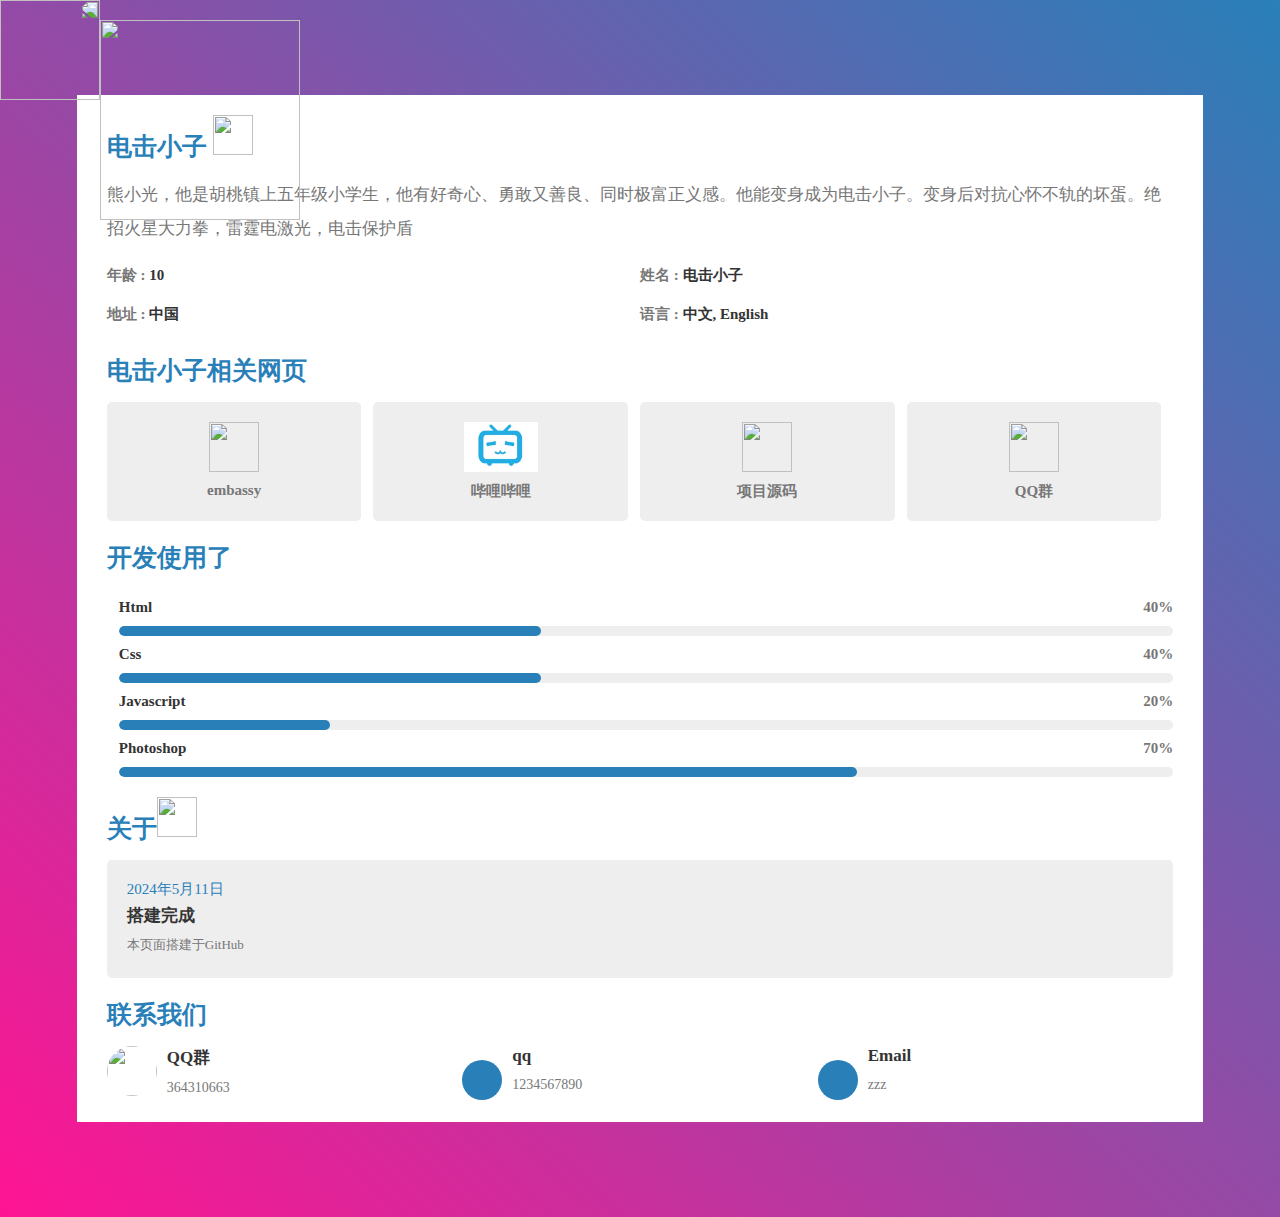
==== index.html @ fc4beaec "Update index.html" ====
<!-- @刘洪材编写 -->
<!-- 2024年3月14日 -->
<html>
<head>
    <meta charset="UTF-8">
    <meta http-equiv="X-UA-Compatible" content="IE=edge">
    <meta name="viewport"
        content="width=device-width, initial-scale=1.0, user-scalable=0, minimum-scale=1.0, maximum-scale=1.0">
    <meta name="apple-mobile-web-app-capable" content="yes">
    <meta name="apple-mobile-web-app-status-bar-style" content="black">
    <meta http-equiv="cache-control" content="no-siteapp">
    <link rel="shortcut icon" href="./image/djxzlogo.png">
    <title>电击小子网站</title>
    <style>
        * {
            margin: 0;
            padding: 0;
        }

        body {
            padding: 95px 6%;
            background: linear-gradient(to right top, #ff1493, #2980b9);
        }

        h6 {
            position: relative;
            z-index: -1;
            top: calc(100% - 60px);
            color: #555555ed;
            position: fixed;
            bottom: 5%;
            left: 0;
            width: 100%;
            text-align: center;
            padding: 10px;
        }

        .container {
            display: flex;
        }

        .profile {
            padding: 20px 30px;
            height: 230px;
            background: #FFFFFF;
            text-align: center;
            flex: 1 1 400px;
            position: sticky;
            top: 20px;
            border-right: 2px solid #333333;
        }

        .profile h3 {
            font-size: 20px;
        }

        .profile p {
            color: #2980b9;
            margin-bottom: 16px;
            font-size: 15px;
        }

        .btn {
            padding: 7px 20px;
            border-radius: 5px;
            background: #2980b9;
            color: #FFFFFF;
            font-size: 17px;
            text-decoration: none;
        }

        .btn:hover {
            background: #333333;
        }

        .information {
            padding: 20px 30px;
            flex: 1 1 1000px;
            background: #FFFFFF;
        }

        .title {
            font-size: 25px;
            color: #2980b9;
            margin-bottom: 15px;
        }

        .about p {
            font-size: 17px;
            line-height: 2;
            padding-bottom: 10px;
            color: #777777;
        }

        .about .box-container {
            display: flex;
            flex-wrap: wrap;
        }

        .about .box-container .box {
            flex: 1 1 250px;
        }

        .about .box-container .box h3 {
            font-size: 15px;
            padding: 10px 0;
            color: #333333;
        }

        .about .box-container .box h3 span {
            color: #777777;
        }

        .services {
            padding: 20px 0;
        }

        .imgbox-container {
            display: flex;
        }

        .imgbox-container .box {
            flex: 1 1 17px;
            text-align: center;
            border-radius: 5px;
            padding: 20px;
            background: #eeeeee;
            margin-right: 12px;
        }

        .imgbox-container .box img {
            height: 50px;
            margin-bottom: 10px;
        }

        .imgbox-container .box h3 {
            font-size: 15px;
            color: #777777;
        }

        .skills .box-container {
            display: flex;
            flex-wrap: wrap;
        }

        .skills .box-container .box {
            flex: 1 1 300px;
        }

        .skills .box-container .box:last-child {
            margin-left: 12px;
        }

        .progress h3 {
            padding: 10px 0;
            display: flex;
            justify-content: space-between;
            color: #333333;
            font-size: 15px;
        }

        .progress h3 span {
            color: #777777;
        }

        .bar {
            overflow: hidden;
            border-radius: 50px;
            height: 10px;
            background: #eeeeee;
        }

        .bar span {
            background: #2980b9;
            height: 100%;
            display: block;
            border-radius: 50px;
        }

        .first {
            width: 40%;
        }

        .second {
            width: 40%;
        }

        .third {
            width: 20%;
        }

        .fourth {
            width: 70%;
        }

        .fifth {
            width: 90%;
        }

        .sixth {
            width: 75%;
        }

        .experience {
            margin: 20px 0;
        }

        .experience .box-container {
            display: flex;
            flex-wrap: wrap;
        }

        .experience .box-container .box {
            padding: 20px;
            border-radius: 5px;
            flex: 1 1 350px;
            background: #eeeeee;
        }

        .experience .box-container .box span {
            color: #2980b9;
            font-size: 15px;
        }

        .experience .box-container .box h3 {
            color: #333333;
            font-size: 17px;
            padding: 5px 0;
        }

        .experience .box-container .box p {
            color: #777777;
            line-height: 2;
            font-size: 13px;
        }

        .contact .box-container {
            display: flex;
            flex-wrap: wrap;
        }

        .contact .box-container .box {
            flex: 1 1 200px;
            display: flex;
        }

        .contact .box-container .box i {
            height: 40px;
            width: 40px;
            line-height: 40px;
            font-size: 15px;
            border-radius: 50%;
            background: #2980b9;
            color: #FFFFFF;
            text-align: center;
            margin-top: 14px;
        }

        .contact .box-container .box h3 {
            font-size: 17px;
            color: #333333;
            padding-bottom: 5px;
        }

        .contact .box-container .box p {
            font-size: 14px;
            color: #777777;
            line-height: 2;
        }

        .info {
            padding-left: 10px;
        }

        .tishi {
            width: 200px;

            z-index: 9;
            position: absolute;
            top: 20;
            left: 100;


            cursor: pointer;
        }

        #movingImage {
            position: absolute;
            top: 0;
            left: 0;
            width: 100px;
            height: 100px;
            z-index: 8;
            cursor: pointer;
            transform: scaleX(-1);
        }
    </style>


</head>

<body>
    <img src="./image/djxz.gif" alt="" id="movingImage" onclick="toggleMusic()">
    <!-- 文字提示 -->
    <img src="./image/tishi.png" alt="" class="tishi" onclick="tishi()">
    <!-- 触发播放音乐和暂停，触发运动和停止 -->
    <!-- <img src="./image/djxz.gif" alt="" id="movingImage" onclick="toggleMovement()" style="position: absolute; transform: scaleX(-1); top: 0; left: 0; width: 100px; height: 100px; z-index: 8;"> -->

    <audio id="backgroundMusic" src="./music/电击小子 完整原版.mp3" loop></audio>
    <div class="container">

        <div class="information">

            <div class="about">
                <h3 class="title">电击小子 <img src="./image/shengying.png" alt="" height="40px" style="display: inline;"
                        onclick="playAudio()"></h3>
                <audio id="audioPlayer" src="./music/djxz.mp3"></audio>
                <p>熊小光，他是胡桃镇上五年级小学生，他有好奇心、勇敢又善良、同时极富正义感。他能变身成为电击小子。变身后对抗心怀不轨的坏蛋。绝招火星大力拳，雷霆电激光，电击保护盾</p>

                <div class="box-container">
                    <div class="box">
                        <h3><span>年龄 : </span>10</h3>
                        <h3><span>地址 : </span>中国</h3>
                 
                    </div>
                    <div class="box">
                        <h3><span>姓名 : </span>电击小子</h3>
                        <h3><span>语言 : </span>中文, English</h3>
                    
                    </div>
                </div>
            </div>

            <div class="services">
                <h3 class="title">电击小子相关网页</h3>
                <div class="imgbox-container">
                    <div class="box">
                        <a href="https://www.electroboy.cn/embassy">
                            <img src="./image/fix.png" alt="">
                        </a>
                        <h3>embassy</h3>
                    </div>
                    <div class="box">
                        <a href="https://www.bilibili.com/video/BV1hx421y7Ug/?share_source=copy_web&vd_source=512690434e14e2022bb9a2d8baf5a232">
                        <img src="./image/blbl.jpeg" alt="">
                    </a>
                        <h3>哔哩哔哩</h3>
                        
                    </div>
                    <div class="box">
                        <a href="https://github.com/lhcdwz/electroboy">
                          <img src="http://nocturne.bczcdn.com/file/1645598219832_4197/icon-3.png" alt="">
                        </a>
                          <h3>项目源码</h3>
                       
                      </div>
                    <div class="box">
                        <a href="https://qq.electroboy.cn/" alt="">
                            <img src="./image/djxzqq.png" alt="">
                        </a>
                        <h3>QQ群</h3>
                    </div>
                    <!-- <div class="box">
                        <img src="http://nocturne.bczcdn.com/file/1645598226940_86454/icon-5.png" alt="">
                        <h3>SQL</h3>
                    </div>
                    <div class="box">
                        <img src="http://nocturne.bczcdn.com/file/1645598230253_49248/icon-6.png" alt="">
                        <h3>C++</h3>
                    </div> -->
                </div>
            </div>

            <div class="skills">
                <h3 class="title">开发使用了</h3>
                <div class="box-container">
                    <div class="box">
                        <div class="progress">
                            <h3>Html <span>40%</span></h3>
                            <div class="bar"><span class="first"></span></div>
                        </div>
                        <div class="progress">
                            <h3>Css <span>40%</span></h3>
                            <div class="bar"><span class="second"></span></div>
                        </div>
                        <div class="progress">
                            <h3>Javascript <span>20%</span></h3>
                            <div class="bar"><span class="third"></span></div>
                        </div>
                        <div class="progress">
                            <h3>Photoshop <span>70%</span></h3>
                            <div class="bar"><span class="fourth"></span></div>
                        </div>
                    </div>
                    <!-- <div class="box">
                        <div class="progress">
                            <h3>Web Design <span>90%</span></h3>
                            <div class="bar"><span class="fifth"></span></div>
                        </div>
                        <div class="progress">
                            <h3>Graphic Design <span>75%</span></h3>
                            <div class="bar"><span class="sixth"></span></div>
                        </div>
                        <div class="progress">
                            <h3>App Design <span>65%</span></h3>
                            <div class="bar"><span class="third"></span></div>
                        </div>
                        <div class="progress">
                            <h3>Digital Marketing <span>70%</span></h3>
                            <div class="bar"><span class="fourth"></span></div>
                        </div>
                    </div> -->
                </div>
            </div>

            <div class="experience">
                <h3 class="title">关于<img src="./image/shengying.png" alt="" height="40px" style="display: inline;"
                        onclick="playAudio2()"></h3>
                <audio id="audioPlayer2" src="./music/jieshao.mp3"></audio>

                <div class="box-container">
                    <div class="box">
                        <span>2024年5月11日</span>
                        <h3>搭建完成</h3>
                        <p>本页面搭建于GitHub</p>
                        <p></p>
                    </div>
                </div>
            </div>

            <div class="contact">
                <h3 class="title">联系我们</h3>
                <div class="box-container">
                    <div class="box">
                        <!-- <i class="fas fa-map"img src="./1.png" alt=""></i> -->
                        <div class="fas fa-map">
                            <img src="./image/djxzqq.png" alt="" width="50" height="50" style="border-radius: 50%;">
                        </div>

                        <div class="info">
                            <h3>QQ群</h3>
                            <p>364310663</p>
                        </div>
                    </div>
                    <div class="box">
                        <i class="fas fa-phone"></i>
                        <div class="info">
                            <h3>qq</h3>
                            <p>1234567890</p>
                        </div>
                    </div>
                    <div class="box">
                        <i class="fas fa-envelope"></i>
                        <div class="info">
                            <h3>Email</h3>
                            <p>zzz</p>
                        </div>
                    </div>
                </div>
            </div>
        </div>
    </div>
    <h6>出于需要，我们购买“electroboy.cn”作为域名。但是这个网站不是官方网站哦。</h6>

</body>

<!-- <script>
    var image = document.getElementById('movingImage');
    var position = 0;
    // var position = window.innerWidth * 0.1; // 初始位置在屏幕宽度的20%处
    var speed = 1; // 每帧移动的像素数
    var viewportWidth = window.innerWidth;
    var movingRight = true; // 初始移动方向为向右

    function moveImage() {
        if (movingRight) {
            position += speed;
            image.style.left = position + 'px';
            if (position >= viewportWidth * 0.8) {
                movingRight = false; // 到达当前视口宽度的80%时，改变移动方向为向左
                image.style.transform = "scaleX(1)"; // 取消镜像效果
            }
        } else {
            position -= speed;
            image.style.left = position + 'px';
            // if (position <= viewportWidth * 0.1) {
            if (position <= 0) {
                movingRight = true; // 到达初始位置时，改变移动方向为向右
                image.style.transform = "scaleX(-1)"; // 添加镜像效果
            }
        }
        requestAnimationFrame(moveImage);
    }

    requestAnimationFrame(moveImage);
</script> -->
<script>
     if (/Android|webOS|iPhone|iPad|iPod|BlackBerry|IEMobile|Opera Mini/i.test(navigator.userAgent)) {
      window.location.href = 'mobile';
    }

    function tishi() {

        // 触发音乐播放，移动图片
        toggleMusic();
        // 移动图片
        tupian();
    }
    // 获取图片元素
    var image = document.getElementById('movingImage');
    // 初始化位置、速度、屏幕宽度、移动方向和动画间隔
    var position = 0;
    var speed = 1;
    var viewportWidth = window.innerWidth;
    var movingRight = true;
    var movementInterval;

    // 移动图片的函数
    function moveImage() {
        var viewportWidth = window.innerWidth; // 动态获取窗口宽度
        console.log("屏幕宽度: " + viewportWidth); // 添加打印语句 
        if (movementInterval) {
            if (movingRight) {
                position += speed;
                image.style.left = position + 'px';

                if (position >= viewportWidth * 0.85) {
                    console.log("计算: " + viewportWidth * 0.85); // 添加打印语句 
                    console.log("Current position: " + position); // 添加打印语句   
                    movingRight = false;
                    image.style.transform = "scaleX(1)";
                }
            } else {
                position -= speed;
                image.style.left = position + 'px';
                if (position <= viewportWidth * 0.05) {
                    console.log("计算: " + viewportWidth * 0.05); // 添加打印语句 
                    console.log("Current position: " + position); // 添加打印语句
                    movingRight = true;
                    image.style.transform = "scaleX(-1)";
                }
            }
            movementInterval = requestAnimationFrame(moveImage);
        }
    }

    // 启动移动
    function startMovement() {
        if (!movementInterval) {
            movementInterval = requestAnimationFrame(moveImage);

        }
    }

    // 停止移动
    function stopMovement() {
        if (movementInterval) {
            console.log("Stopping movement");
            console.log("Current movementInterval value: " + movementInterval);
            cancelAnimationFrame(movementInterval);
            movementInterval = null; // 重置 movementInterval
            console.log("After cancelAnimationFrame: " + movementInterval);
        }
    }

    // 获取音乐元素和音乐播放状态
    var music = document.getElementById('backgroundMusic');
    var isPlaying = false;


    function toggleMusic() {
        // 隐藏提示图片
        var images = document.getElementsByClassName('tishi');
        for (var i = 0; i < images.length; i++) {
            images[i].style.display = 'none';
        }
        // 切换音乐播放状态   
        if (isPlaying) {
            music.pause();
        } else {
            music.play();
        }
        isPlaying = !isPlaying;

        // 同时切换图片移动状态
        if (movementInterval) {
            stopMovement();
        } else {
            startMovement();
        }
    }
</script>

<script>
    function tupian() {
        // 隐藏提示图片
        var images = document.getElementsByClassName('tishi');
        for (var i = 0; i < images.length; i++) {
            images[i].style.display = 'none';
        }
    }

    // 播放语音1-2
    function playAudio() {
        var audio = document.getElementById("audioPlayer");
        audio.play();
    }

    function playAudio2() {
        var audio = document.getElementById("audioPlayer2");
        audio.play();
    }
</script>

</html>
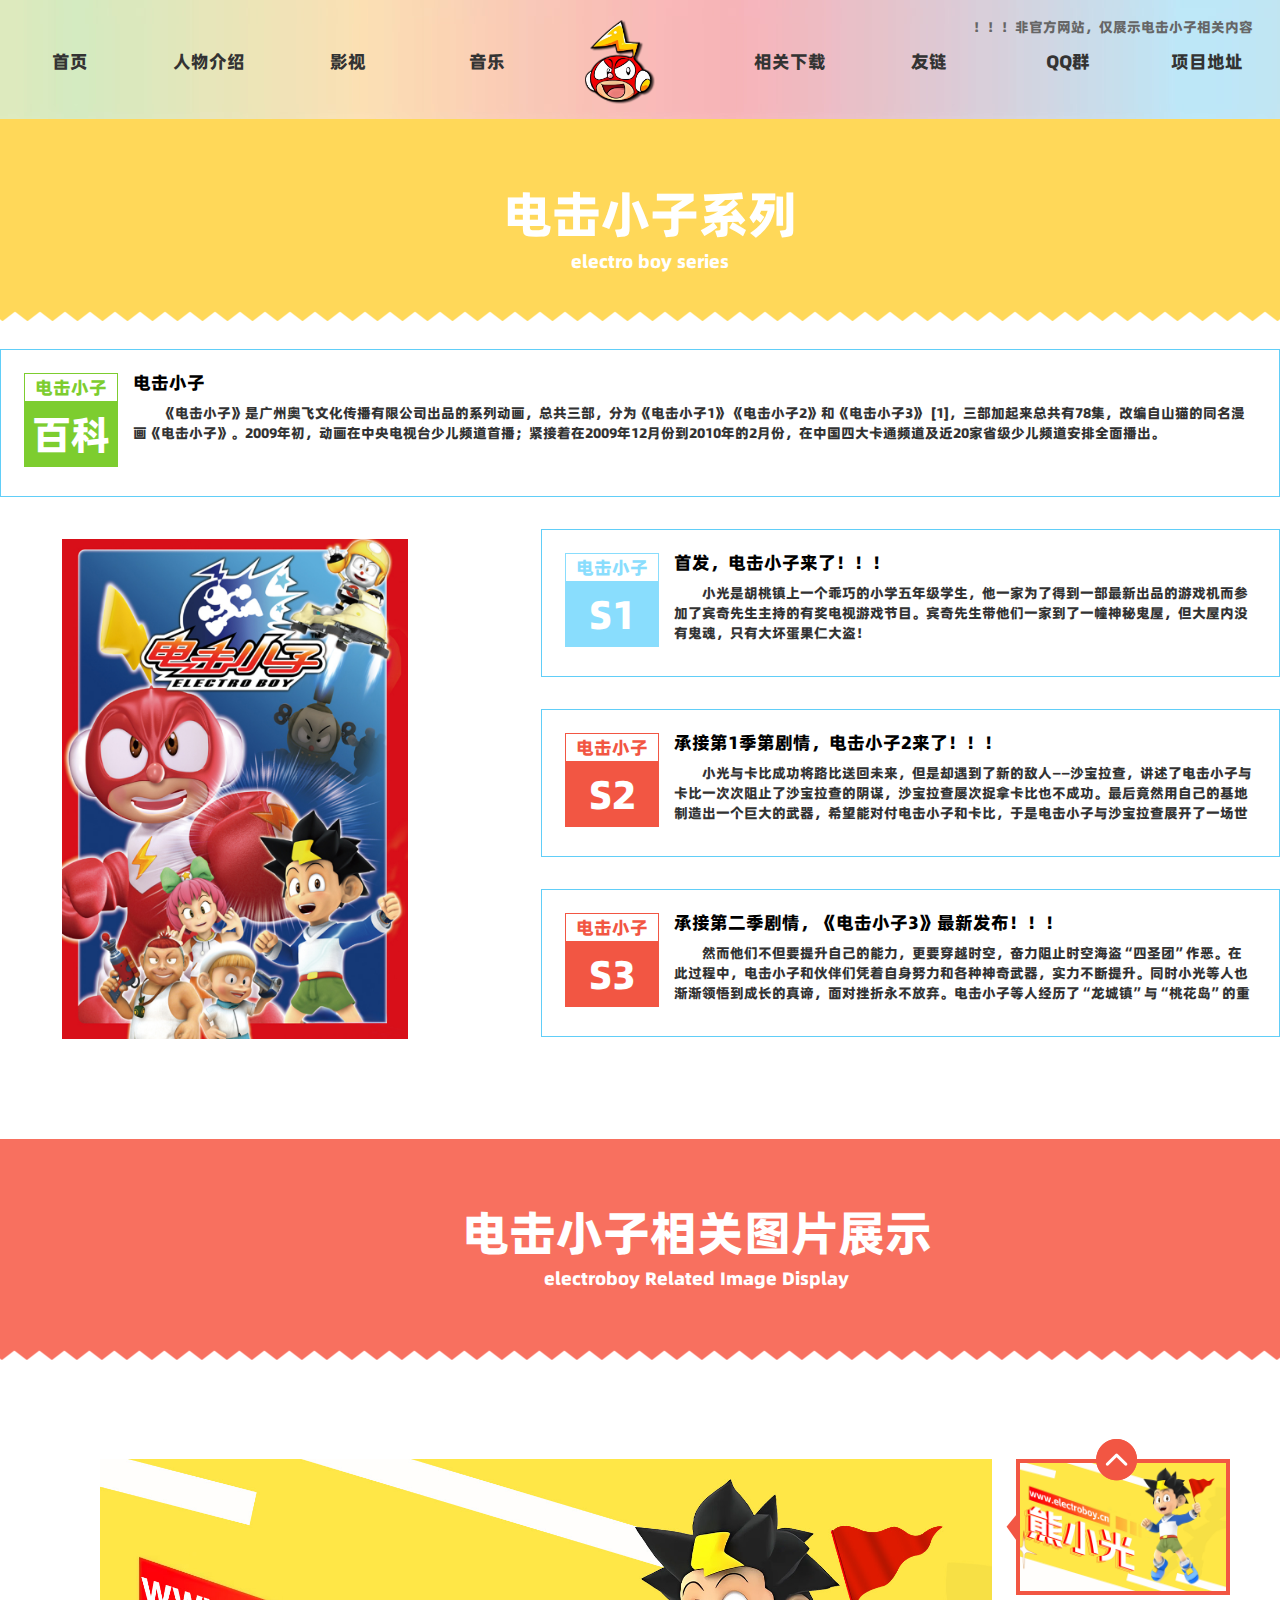
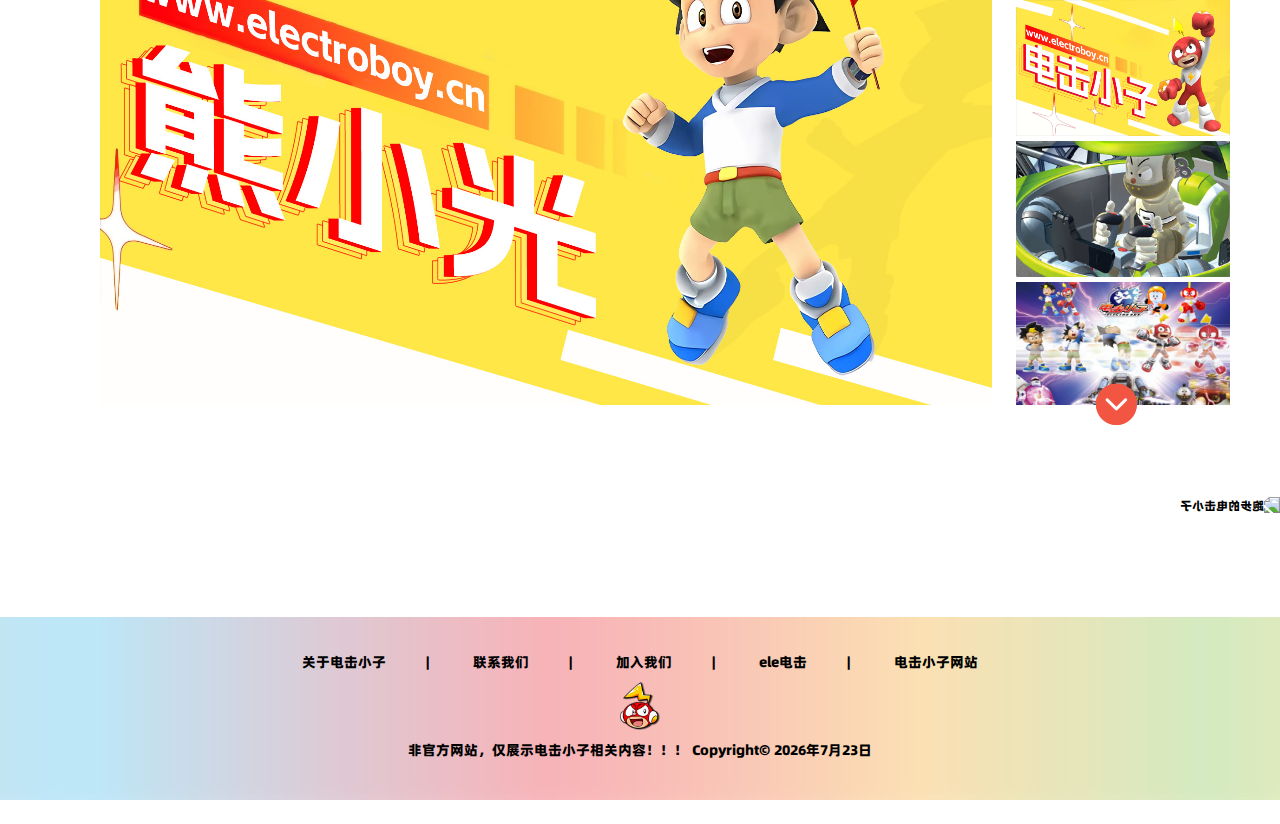
==== commit 4cfcef27: "Add files via upload" ====
--- a/index.html
+++ b/index.html
@@ -1,615 +1,546 @@
-<!-- @刘洪材编写 -->
-<!-- 2024年3月14日 -->
-<html>
-<head>
-    <meta charset="UTF-8">
-    <meta http-equiv="X-UA-Compatible" content="IE=edge">
-    <meta name="viewport"
-        content="width=device-width, initial-scale=1.0, user-scalable=0, minimum-scale=1.0, maximum-scale=1.0">
-    <meta name="apple-mobile-web-app-capable" content="yes">
-    <meta name="apple-mobile-web-app-status-bar-style" content="black">
-    <meta http-equiv="cache-control" content="no-siteapp">
-    <link rel="shortcut icon" href="./image/djxzlogo.png">
-    <title>电击小子网站</title>
-    <style>
-        * {
-            margin: 0;
-            padding: 0;
-        }
-
-        body {
-            padding: 95px 6%;
-            background: linear-gradient(to right top, #ff1493, #2980b9);
-        }
-
-        h6 {
-            position: relative;
-            z-index: -1;
-            top: calc(100% - 60px);
-            color: #555555ed;
-            position: fixed;
-            bottom: 5%;
-            left: 0;
-            width: 100%;
-            text-align: center;
-            padding: 10px;
-        }
-
-        .container {
-            display: flex;
-        }
-
-        .profile {
-            padding: 20px 30px;
-            height: 230px;
-            background: #FFFFFF;
-            text-align: center;
-            flex: 1 1 400px;
-            position: sticky;
-            top: 20px;
-            border-right: 2px solid #333333;
-        }
-
-        .profile h3 {
-            font-size: 20px;
-        }
-
-        .profile p {
-            color: #2980b9;
-            margin-bottom: 16px;
-            font-size: 15px;
-        }
-
-        .btn {
-            padding: 7px 20px;
-            border-radius: 5px;
-            background: #2980b9;
-            color: #FFFFFF;
-            font-size: 17px;
-            text-decoration: none;
-        }
-
-        .btn:hover {
-            background: #333333;
-        }
-
-        .information {
-            padding: 20px 30px;
-            flex: 1 1 1000px;
-            background: #FFFFFF;
-        }
-
-        .title {
-            font-size: 25px;
-            color: #2980b9;
-            margin-bottom: 15px;
-        }
-
-        .about p {
-            font-size: 17px;
-            line-height: 2;
-            padding-bottom: 10px;
-            color: #777777;
-        }
-
-        .about .box-container {
-            display: flex;
-            flex-wrap: wrap;
-        }
-
-        .about .box-container .box {
-            flex: 1 1 250px;
-        }
-
-        .about .box-container .box h3 {
-            font-size: 15px;
-            padding: 10px 0;
-            color: #333333;
-        }
-
-        .about .box-container .box h3 span {
-            color: #777777;
-        }
-
-        .services {
-            padding: 20px 0;
-        }
-
-        .imgbox-container {
-            display: flex;
-        }
-
-        .imgbox-container .box {
-            flex: 1 1 17px;
-            text-align: center;
-            border-radius: 5px;
-            padding: 20px;
-            background: #eeeeee;
-            margin-right: 12px;
-        }
-
-        .imgbox-container .box img {
-            height: 50px;
-            margin-bottom: 10px;
-        }
-
-        .imgbox-container .box h3 {
-            font-size: 15px;
-            color: #777777;
-        }
-
-        .skills .box-container {
-            display: flex;
-            flex-wrap: wrap;
-        }
-
-        .skills .box-container .box {
-            flex: 1 1 300px;
-        }
-
-        .skills .box-container .box:last-child {
-            margin-left: 12px;
-        }
-
-        .progress h3 {
-            padding: 10px 0;
-            display: flex;
-            justify-content: space-between;
-            color: #333333;
-            font-size: 15px;
-        }
-
-        .progress h3 span {
-            color: #777777;
-        }
-
-        .bar {
-            overflow: hidden;
-            border-radius: 50px;
-            height: 10px;
-            background: #eeeeee;
-        }
-
-        .bar span {
-            background: #2980b9;
-            height: 100%;
-            display: block;
-            border-radius: 50px;
-        }
-
-        .first {
-            width: 40%;
-        }
-
-        .second {
-            width: 40%;
-        }
-
-        .third {
-            width: 20%;
-        }
-
-        .fourth {
-            width: 70%;
-        }
-
-        .fifth {
-            width: 90%;
-        }
-
-        .sixth {
-            width: 75%;
-        }
-
-        .experience {
-            margin: 20px 0;
-        }
-
-        .experience .box-container {
-            display: flex;
-            flex-wrap: wrap;
-        }
-
-        .experience .box-container .box {
-            padding: 20px;
-            border-radius: 5px;
-            flex: 1 1 350px;
-            background: #eeeeee;
-        }
-
-        .experience .box-container .box span {
-            color: #2980b9;
-            font-size: 15px;
-        }
-
-        .experience .box-container .box h3 {
-            color: #333333;
-            font-size: 17px;
-            padding: 5px 0;
-        }
-
-        .experience .box-container .box p {
-            color: #777777;
-            line-height: 2;
-            font-size: 13px;
-        }
-
-        .contact .box-container {
-            display: flex;
-            flex-wrap: wrap;
-        }
-
-        .contact .box-container .box {
-            flex: 1 1 200px;
-            display: flex;
-        }
-
-        .contact .box-container .box i {
-            height: 40px;
-            width: 40px;
-            line-height: 40px;
-            font-size: 15px;
-            border-radius: 50%;
-            background: #2980b9;
-            color: #FFFFFF;
-            text-align: center;
-            margin-top: 14px;
-        }
-
-        .contact .box-container .box h3 {
-            font-size: 17px;
-            color: #333333;
-            padding-bottom: 5px;
-        }
-
-        .contact .box-container .box p {
-            font-size: 14px;
-            color: #777777;
-            line-height: 2;
-        }
-
-        .info {
-            padding-left: 10px;
-        }
-
-        .tishi {
-            width: 200px;
-
-            z-index: 9;
-            position: absolute;
-            top: 20;
-            left: 100;
-
-
-            cursor: pointer;
-        }
-
-        #movingImage {
-            position: absolute;
-            top: 0;
-            left: 0;
-            width: 100px;
-            height: 100px;
-            z-index: 8;
-            cursor: pointer;
-            transform: scaleX(-1);
-        }
-    </style>
-
-
-</head>
-
-<body>
-    <img src="./image/djxz.gif" alt="" id="movingImage" onclick="toggleMusic()">
-    <!-- 文字提示 -->
-    <img src="./image/tishi.png" alt="" class="tishi" onclick="tishi()">
-    <!-- 触发播放音乐和暂停，触发运动和停止 -->
-    <!-- <img src="./image/djxz.gif" alt="" id="movingImage" onclick="toggleMovement()" style="position: absolute; transform: scaleX(-1); top: 0; left: 0; width: 100px; height: 100px; z-index: 8;"> -->
-
-    <audio id="backgroundMusic" src="./music/电击小子 完整原版.mp3" loop></audio>
-    <div class="container">
-
-        <div class="information">
-
-            <div class="about">
-                <h3 class="title">电击小子 <img src="./image/shengying.png" alt="" height="40px" style="display: inline;"
-                        onclick="playAudio()"></h3>
-                <audio id="audioPlayer" src="./music/djxz.mp3"></audio>
-                <p>熊小光，他是胡桃镇上五年级小学生，他有好奇心、勇敢又善良、同时极富正义感。他能变身成为电击小子。变身后对抗心怀不轨的坏蛋。绝招火星大力拳，雷霆电激光，电击保护盾</p>
-
-                <div class="box-container">
-                    <div class="box">
-                        <h3><span>年龄 : </span>10</h3>
-                        <h3><span>地址 : </span>中国</h3>
-                 
-                    </div>
-                    <div class="box">
-                        <h3><span>姓名 : </span>电击小子</h3>
-                        <h3><span>语言 : </span>中文, English</h3>
-                    
-                    </div>
-                </div>
-            </div>
-
-            <div class="services">
-                <h3 class="title">电击小子相关网页</h3>
-                <div class="imgbox-container">
-                    <div class="box">
-                        <a href="https://www.electroboy.cn/embassy">
-                            <img src="./image/fix.png" alt="">
-                        </a>
-                        <h3>embassy</h3>
-                    </div>
-                    <div class="box">
-                        <a href="https://www.bilibili.com/video/BV1hx421y7Ug/?share_source=copy_web&vd_source=512690434e14e2022bb9a2d8baf5a232">
-                        <img src="./image/blbl.jpeg" alt="">
-                    </a>
-                        <h3>哔哩哔哩</h3>
-                        
-                    </div>
-                    <div class="box">
-                        <a href="https://github.com/lhcdwz/electroboy">
-                          <img src="http://nocturne.bczcdn.com/file/1645598219832_4197/icon-3.png" alt="">
-                        </a>
-                          <h3>项目源码</h3>
-                       
-                      </div>
-                    <div class="box">
-                        <a href="https://qq.electroboy.cn/" alt="">
-                            <img src="./image/djxzqq.png" alt="">
-                        </a>
-                        <h3>QQ群</h3>
-                    </div>
-                    <!-- <div class="box">
-                        <img src="http://nocturne.bczcdn.com/file/1645598226940_86454/icon-5.png" alt="">
-                        <h3>SQL</h3>
-                    </div>
-                    <div class="box">
-                        <img src="http://nocturne.bczcdn.com/file/1645598230253_49248/icon-6.png" alt="">
-                        <h3>C++</h3>
-                    </div> -->
-                </div>
-            </div>
-
-            <div class="skills">
-                <h3 class="title">开发使用了</h3>
-                <div class="box-container">
-                    <div class="box">
-                        <div class="progress">
-                            <h3>Html <span>40%</span></h3>
-                            <div class="bar"><span class="first"></span></div>
-                        </div>
-                        <div class="progress">
-                            <h3>Css <span>40%</span></h3>
-                            <div class="bar"><span class="second"></span></div>
-                        </div>
-                        <div class="progress">
-                            <h3>Javascript <span>20%</span></h3>
-                            <div class="bar"><span class="third"></span></div>
-                        </div>
-                        <div class="progress">
-                            <h3>Photoshop <span>70%</span></h3>
-                            <div class="bar"><span class="fourth"></span></div>
-                        </div>
-                    </div>
-                    <!-- <div class="box">
-                        <div class="progress">
-                            <h3>Web Design <span>90%</span></h3>
-                            <div class="bar"><span class="fifth"></span></div>
-                        </div>
-                        <div class="progress">
-                            <h3>Graphic Design <span>75%</span></h3>
-                            <div class="bar"><span class="sixth"></span></div>
-                        </div>
-                        <div class="progress">
-                            <h3>App Design <span>65%</span></h3>
-                            <div class="bar"><span class="third"></span></div>
-                        </div>
-                        <div class="progress">
-                            <h3>Digital Marketing <span>70%</span></h3>
-                            <div class="bar"><span class="fourth"></span></div>
-                        </div>
-                    </div> -->
-                </div>
-            </div>
-
-            <div class="experience">
-                <h3 class="title">关于<img src="./image/shengying.png" alt="" height="40px" style="display: inline;"
-                        onclick="playAudio2()"></h3>
-                <audio id="audioPlayer2" src="./music/jieshao.mp3"></audio>
-
-                <div class="box-container">
-                    <div class="box">
-                        <span>2024年5月11日</span>
-                        <h3>搭建完成</h3>
-                        <p>本页面搭建于GitHub</p>
-                        <p></p>
-                    </div>
-                </div>
-            </div>
-
-            <div class="contact">
-                <h3 class="title">联系我们</h3>
-                <div class="box-container">
-                    <div class="box">
-                        <!-- <i class="fas fa-map"img src="./1.png" alt=""></i> -->
-                        <div class="fas fa-map">
-                            <img src="./image/djxzqq.png" alt="" width="50" height="50" style="border-radius: 50%;">
-                        </div>
-
-                        <div class="info">
-                            <h3>QQ群</h3>
-                            <p>364310663</p>
-                        </div>
-                    </div>
-                    <div class="box">
-                        <i class="fas fa-phone"></i>
-                        <div class="info">
-                            <h3>qq</h3>
-                            <p>1234567890</p>
-                        </div>
-                    </div>
-                    <div class="box">
-                        <i class="fas fa-envelope"></i>
-                        <div class="info">
-                            <h3>Email</h3>
-                            <p>zzz</p>
-                        </div>
-                    </div>
-                </div>
-            </div>
-        </div>
-    </div>
-    <h6>出于需要，我们购买“electroboy.cn”作为域名。但是这个网站不是官方网站哦。</h6>
-
-</body>
-
-<!-- <script>
-    var image = document.getElementById('movingImage');
-    var position = 0;
-    // var position = window.innerWidth * 0.1; // 初始位置在屏幕宽度的20%处
-    var speed = 1; // 每帧移动的像素数
-    var viewportWidth = window.innerWidth;
-    var movingRight = true; // 初始移动方向为向右
-
-    function moveImage() {
-        if (movingRight) {
-            position += speed;
-            image.style.left = position + 'px';
-            if (position >= viewportWidth * 0.8) {
-                movingRight = false; // 到达当前视口宽度的80%时，改变移动方向为向左
-                image.style.transform = "scaleX(1)"; // 取消镜像效果
-            }
-        } else {
-            position -= speed;
-            image.style.left = position + 'px';
-            // if (position <= viewportWidth * 0.1) {
-            if (position <= 0) {
-                movingRight = true; // 到达初始位置时，改变移动方向为向右
-                image.style.transform = "scaleX(-1)"; // 添加镜像效果
-            }
-        }
-        requestAnimationFrame(moveImage);
-    }
-
-    requestAnimationFrame(moveImage);
-</script> -->
-<script>
-     if (/Android|webOS|iPhone|iPad|iPod|BlackBerry|IEMobile|Opera Mini/i.test(navigator.userAgent)) {
-      window.location.href = 'mobile';
-    }
-
-    function tishi() {
-
-        // 触发音乐播放，移动图片
-        toggleMusic();
-        // 移动图片
-        tupian();
-    }
-    // 获取图片元素
-    var image = document.getElementById('movingImage');
-    // 初始化位置、速度、屏幕宽度、移动方向和动画间隔
-    var position = 0;
-    var speed = 1;
-    var viewportWidth = window.innerWidth;
-    var movingRight = true;
-    var movementInterval;
-
-    // 移动图片的函数
-    function moveImage() {
-        var viewportWidth = window.innerWidth; // 动态获取窗口宽度
-        console.log("屏幕宽度: " + viewportWidth); // 添加打印语句 
-        if (movementInterval) {
-            if (movingRight) {
-                position += speed;
-                image.style.left = position + 'px';
-
-                if (position >= viewportWidth * 0.85) {
-                    console.log("计算: " + viewportWidth * 0.85); // 添加打印语句 
-                    console.log("Current position: " + position); // 添加打印语句   
-                    movingRight = false;
-                    image.style.transform = "scaleX(1)";
-                }
-            } else {
-                position -= speed;
-                image.style.left = position + 'px';
-                if (position <= viewportWidth * 0.05) {
-                    console.log("计算: " + viewportWidth * 0.05); // 添加打印语句 
-                    console.log("Current position: " + position); // 添加打印语句
-                    movingRight = true;
-                    image.style.transform = "scaleX(-1)";
-                }
-            }
-            movementInterval = requestAnimationFrame(moveImage);
-        }
-    }
-
-    // 启动移动
-    function startMovement() {
-        if (!movementInterval) {
-            movementInterval = requestAnimationFrame(moveImage);
-
-        }
-    }
-
-    // 停止移动
-    function stopMovement() {
-        if (movementInterval) {
-            console.log("Stopping movement");
-            console.log("Current movementInterval value: " + movementInterval);
-            cancelAnimationFrame(movementInterval);
-            movementInterval = null; // 重置 movementInterval
-            console.log("After cancelAnimationFrame: " + movementInterval);
-        }
-    }
-
-    // 获取音乐元素和音乐播放状态
-    var music = document.getElementById('backgroundMusic');
-    var isPlaying = false;
-
-
-    function toggleMusic() {
-        // 隐藏提示图片
-        var images = document.getElementsByClassName('tishi');
-        for (var i = 0; i < images.length; i++) {
-            images[i].style.display = 'none';
-        }
-        // 切换音乐播放状态   
-        if (isPlaying) {
-            music.pause();
-        } else {
-            music.play();
-        }
-        isPlaying = !isPlaying;
-
-        // 同时切换图片移动状态
-        if (movementInterval) {
-            stopMovement();
-        } else {
-            startMovement();
-        }
-    }
-</script>
-
-<script>
-    function tupian() {
-        // 隐藏提示图片
-        var images = document.getElementsByClassName('tishi');
-        for (var i = 0; i < images.length; i++) {
-            images[i].style.display = 'none';
-        }
-    }
-
-    // 播放语音1-2
-    function playAudio() {
-        var audio = document.getElementById("audioPlayer");
-        audio.play();
-    }
-
-    function playAudio2() {
-        var audio = document.getElementById("audioPlayer2");
-        audio.play();
-    }
-</script>
-
-</html>
+<!DOCTYPE html>
+<html lang="zh-CN">
+
+<head>
+    <meta charset="utf-8">
+    <title>电击小子～</title>
+    <!-- 再次声明，非官方网站，这是介绍电击小子相关内容的一个网页 -->
+    <meta name="keywords" content="电击小子,电击，electroboy,电击小子网站,电击小子高清图片,电击百科,火星大力拳,雷霆电击光">
+    <meta name="description" content="欢迎访问电击小子网站,本网站是一个收集电击小子相关内容的网页,更多详细信息请访问我查看!">
+    <link rel="shortcut icon" href="./image/djxzlogo.png" type="image/x-icon" />
+    <link href="static/css/main.css" rel="stylesheet">
+    <style>
+        .slideshow {
+            max-width: 100%;
+            height: 500px;
+            width: 346px;
+            position: relative;
+            top: 420px;
+            left: 62px;
+        }
+
+      </style>
+</head>
+
+<body>
+    <div class="top">
+        <div class="div1280">
+            <div class="link_chen">
+                <a href="">！！！非官方网站，仅展示电击小子相关内容</a>
+            </div>
+            <img src="./image/djxzlogo.png" class="logo" alt="电击小子_ele电击文化科技集团">
+            <ul class="top_ul1 top_ul">
+                <li class="index-t1">
+                    <a href="">首页</a>
+                </li>
+
+                <li><a href="javascript:void();">人物介绍</a>
+                </li>
+
+                <li><a href="javascript:void();">影视</a>
+                    <ul class="t_ul">
+                        <li>
+                            <a href="tv.html">TV系列</a>
+                        </li>
+                    </ul>
+                </li>
+
+                <li><a href="javascript:void();">音乐</a>
+                    <ul class="t_ul">
+
+                        <li><a href="music.html">《电击小子》音乐</a>
+                        <div class="t_line"></div>
+                        </li>
+                        <li><a href="music.html">《手足情深》音乐</a></li>
+                    </ul>
+                </li>
+
+            </ul>
+
+            <ul class="top_ul2 top_ul">
+                <li><a href="javascript:void();">相关下载</a>
+                </li>
+                <li><a target="_blank" href="">友链</a>
+                    <ul class="t_ul">
+                        <li>
+                            <a
+                                href="https://baike.baidu.com/item/%E7%94%B5%E5%87%BB%E5%B0%8F%E5%AD%90/922365?fromModule=lemma_sense-layer#viewPageContent">百度百科</a>
+                            <div class="t_line"></div>
+                        </li>
+                        <li><a target="_blank" href="https://eboy.huijiwiki.com/">电击百科</a></li>
+                    </ul>
+                </li>
+                <li><a href="http://qq.electroboy.cn">QQ群</a>
+
+                </li>
+                <li><a href="" target="_blank">项目地址</a>
+                    <ul class="t_ul">
+                        <li>
+                            <a href="https://github.com/lhcdwz/electroboy">GitHub</a>
+                            <div class="t_line"></div>
+                        </li>
+                        <li><a href="">Gitee（暂无）</a></li>
+                    </ul>
+                </li>
+            </ul>
+        </div>
+    </div>
+    <div class="return_top_index">
+        <img src="./image/dian.png" class="return_bg">
+        <img src="static/picture/return_top.png" class="return_top">
+    </div>
+
+
+    <div class="tp-banner-container" style="cursor: pointer;">
+        <div class="tp-banner">
+            <ul id="GetPPT" class="GetPPT">
+            </ul>
+        </div>
+    </div>
+    <div class="index1">
+        <div class="i1_title">
+            <div class="i1_title_h2">
+                <p>电击小子系列</p>
+                electro boy series
+            </div>
+        </div>
+      
+
+    <div class="index2">
+   
+        <div class="div1280">
+            <!-- <div class="m2_nbg">
+                <a class="m2_n1">
+                    熊小光，他是胡桃镇上五年级小学生，他有好奇心、勇敢又善良、同时极富正义感。他能变身成为电击小子。变身后对抗心怀不轨的坏蛋。绝招火星大力拳，雷霆电击光
+                </a>
+            </div> -->
+            <div>
+                <img class="slideshow" id="slideshowImg" src="./image/海报2 HD.jpg" alt="Slideshow Image">
+              </div>
+
+            <ul class="i2_list">
+
+                <li class="i2l0">
+                    <div class="i2_date">
+                        <h3>电击小子</h3>
+                        百科
+                    </div> <a class="i2_contet"
+                        href="https://baike.baidu.com/item/%E7%94%B5%E5%87%BB%E5%B0%8F%E5%AD%90/922365" target="_blank">
+                        <h2>电击小子</h2>
+                        <p> 《电击小子》是广州奥飞文化传播有限公司出品的系列动画，总共三部，分为《电击小子1》《电击小子2》和《电击小子3》
+                            [1]，三部加起来总共有78集，改编自山猫的同名漫画《电击小子》。2009年初，动画在中央电视台少儿频道首播；紧接着在2009年12月份到2010年的2月份，在中国四大卡通频道及近20家省级少儿频道安排全面播出。
+                        </p>
+                    </a>
+                </li>
+
+                <li class="i2l1">
+                    <div class="i2_date">
+                        <h3>电击小子</h3>
+                        S1
+                    </div> <a class="i2_contet" href="https://tv.cctv.cn/2013/03/13/VIDA1363161478555346.shtml"
+                        target="_blank">
+                        <h2>首发，电击小子来了！！！</h2>
+                        <p>小光是胡桃镇上一个乖巧的小学五年级学生，他一家为了得到一部最新出品的游戏机而参加了宾奇先生主持的有奖电视游戏节目。宾奇先生带他们一家到了一幢神秘鬼屋，但大屋内没有鬼魂，只有大坏蛋果仁大盗！
+                        </p>
+                    </a>
+                </li>
+                <li class="i2l2">
+                    <div class="i2_date">
+                        <h3>电击小子</h3>
+                        S2
+                    </div> <a class="i2_contet" href="https://tv.cctv.cn/2013/03/13/VIDA1363161478555346.shtml"
+                        target="_blank">
+                        <h2>承接第1季第剧情，电击小子2来了！！！</h2>
+                        <p>小光与卡比成功将路比送回未来，但是却遇到了新的敌人——沙宝拉查，讲述了电击小子与卡比一次次阻止了沙宝拉查的阴谋，沙宝拉查屡次捉拿卡比也不成功。最后竟然用自己的基地制造出一个巨大的武器，希望能对付电击小子和卡比，于是电击小子与沙宝拉查展开了一场世纪大战。
+                        </p>
+                    </a>
+                </li>
+
+                <li class="i2l3">
+                    <div class="i2_date">
+                        <h3>电击小子</h3>
+                        S3
+                    </div> <a class="i2_contet"
+                        href="https://tv.cctv.cn/2016/04/27/VIDAneheeEIo2Jvh86oYSQQv160427.shtml" target="_blank">
+                        <h2>承接第二季剧情，《电击小子3》最新发布！！！</h2>
+                        <p> 然而他们不但要提升自己的能力，更要穿越时空，奋力阻止时空海盗“四圣团”作恶。在此过程中，电击小子和伙伴们凭着自身努力和各种神奇武器，实力不断提升。同时小光等人也渐渐领悟到成长的真谛，面对挫折永不放弃。电击小子等人经历了“龙城镇”与“桃花岛”的重重磨难后，一次又一次帮助人们化解危险，成功保卫了未来时空不受“四圣团”破坏。
+                        </p>
+                    </a>
+                </li>
+
+            </ul>
+
+        </div>
+    </div>
+    </div>
+
+    <div class="index4">
+        <div class="i4_title">
+            <div class="i4_title_h2">
+                <p>电击小子相关图片展示</p>
+                electroboy Related Image Display
+            </div>
+        </div>
+        <div class="div1280">
+            <div class="i4_lunbo">
+                <div id="sildes" style="overflow: hidden; position: relative;">
+                    <div class="container">
+                        <div class="control" style="overflow: hidden; position: relative; display: block;">
+                            <ul class="change" style="position: relative; width: 3390px; left: -1130px;">
+
+                                <!-- 1 -->
+                                <li style="position: absolute; top: 0px; left: 1130px; z-index: 0; display: none;">
+                                    <div class="imgWrap">
+                                        <a href="" title="undefined" target="_blank">
+                                            <img src="./image/xxg hd.jpg" alt="undefined">
+                                        </a>
+                                    </div>
+                                </li>
+                                <!-- 2 -->
+                                <li style="position: absolute; top: 0px; left: 1130px; z-index: 0; display: none;">
+                                    <div class="imgWrap">
+                                        <a href="" title="undefined" target="_blank">
+                                            <img src="./image/djxz hd.jpg" alt="undefined">
+                                        </a>
+                                    </div>
+                                </li>
+                                <!-- 3 -->
+                                <li style="position: absolute; top: 0px; left: 1130px; z-index: 0; display: none;">
+                                    <div class="imgWrap">
+                                        <a href="" title="undefined" target="_blank">
+                                            <img src="./image/lubi.jpg" alt="undefined">
+                                        </a>
+                                    </div>
+                                </li>
+                                <!-- 4 -->
+                                <li style="position: absolute; top: 0px; left: 1130px; z-index: 0; display: none;">
+                                    <div class="imgWrap">
+                                        <a href="" title="undefined" target="_blank">
+                                            <img src="./image/djxz01.jpg" alt="undefined">
+                                        </a>
+                                    </div>
+                                </li>
+                                <!-- 5 -->
+                                <li style="position: absolute; top: 0px; left: 1130px; z-index: 0; display: none;">
+                                    <div class="imgWrap">
+                                        <a href="" title="undefined" target="_blank">
+                                            <img src="./image/djxz02.jpg" alt="undefined">
+                                        </a>
+                                    </div>
+                                </li>
+
+                            </ul>
+
+                            <a hidefocus="true" class="prev"><span>Prev</span></a>
+                            <a hidefocus="true" class="next"><span>Next</span></a>
+                        </div>
+
+                        <!-- 小图 -->
+                        <div class="thumbWrap">
+                            <div class="thumbCont">
+                                <ul id="produc_ul"
+                                    style="height: 544px; width: 100%; position: absolute; left: 0px; top: 2px;">
+                                    <li class="">
+                                        <img src="./image/xxg hd.jpg" alt="电击小子图片加载失败咯">
+                                    </li>
+                                    <li class="">
+                                        <img src="./image/djxz.jpg" alt="电击小子图片加载失败咯">
+                                    </li>
+                                    <li class="">
+                                        <img src="./image/lubi.jpg" alt="电击小子图片加载失败咯">
+                                    </li>
+                                    <li class="">
+                                        <img src="./image/djxz01.jpg" alt="电击小子图片加载失败咯">
+                                    </li>
+                                    <li class="">
+                                        <img src="./image/djxz02.jpg" alt="电击小子图片加载失败咯">
+                                    </li>
+                                </ul>
+                            </div>
+                            <!-- 按钮 -->
+                            <a href="https://www.hqftdm.com/#Prev" hidefocus="true"
+                                class="thumbPrev"><span>Up</span></a><a href="https://www.hqftdm.com/#Next"
+                                hidefocus="true" class="thumbNext"><span>Down</span></a>
+                        </div>
+                    </div>
+
+                </div>
+            </div>
+        </div>
+    </div>
+<img src="./image/djxz.gif" alt="跑步的电击小子" id="movingImage" onclick="toggleMusic()">
+    <div class="bottom">
+        <a href="">关于电击小子</a>&nbsp;&nbsp;&nbsp;&nbsp;&nbsp;&nbsp;&nbsp;&nbsp;&nbsp;&nbsp;|&nbsp;&nbsp;&nbsp;&nbsp;&nbsp;&nbsp;&nbsp;&nbsp;&nbsp;&nbsp;
+        <a href="http://qq.electroboy.cnl">联系我们</a>&nbsp;&nbsp;&nbsp;&nbsp;&nbsp;&nbsp;&nbsp;&nbsp;&nbsp;&nbsp;|&nbsp;&nbsp;&nbsp;&nbsp;&nbsp;&nbsp;&nbsp;&nbsp;&nbsp;&nbsp;
+        <a target="_blank" href="http://qq.electroboy.cn">加入我们</a>&nbsp;&nbsp;&nbsp;&nbsp;&nbsp;&nbsp;&nbsp;&nbsp;&nbsp;&nbsp;|&nbsp;&nbsp;&nbsp;&nbsp;&nbsp;&nbsp;&nbsp;&nbsp;&nbsp;&nbsp;
+        <a target="_blank" href="">ele电击</a>&nbsp;&nbsp;&nbsp;&nbsp;&nbsp;&nbsp;&nbsp;&nbsp;&nbsp;&nbsp;|&nbsp;&nbsp;&nbsp;&nbsp;&nbsp;&nbsp;&nbsp;&nbsp;&nbsp;&nbsp;
+        <a target="_blank" href="">电击小子网站</a>
+     
+        <img src="./image/djxzlogo.png">
+        <p id="year"></p>
+
+    </div>
+
+<script>
+    function adjustZoom() {
+        // 获取屏幕宽度
+        var screenWidth = window.screen.width;
+    
+        // 获取窗口宽度
+        var windowWidth = window.innerWidth;
+    
+        // 计算窗口宽度占屏幕宽度的百分比
+        var percentage = (windowWidth / screenWidth) * 100;
+    
+        // 定义缩放比例
+        var zoomLevel = 1;
+    
+        // 使用循环动态计算缩放比例
+        for (var i = 0; i <= 50; i++) {
+            if (percentage < (100 - i * 1)) {
+                zoomLevel = 1 - i * 0.01;
+            }
+        }
+        // 更加精细的步进
+        // for (var i = 0; i <= 500; i++) {
+        //     if (percentage < (100 - i * 0.1)) {
+        //         zoomLevel = 1 - i * 0.001;
+        //     }
+        // }
+    
+        // 设置缩放比例
+        document.body.style.zoom = zoomLevel;
+    
+        // 打印结果到控制台
+        console.log('窗口宽度占屏幕宽度的百分比为: ' + percentage + '%，设置缩放比例为: ' + zoomLevel);
+    }
+    
+    // 在窗口大小发生变化时调整缩放
+    window.addEventListener('resize', adjustZoom);
+    
+    // 页面加载时进行一次初始的调整
+    adjustZoom();
+    
+</script>
+
+
+<script>
+
+    function tishi() {
+
+        // 触发音乐播放，移动图片
+        toggleMusic();
+        // 移动图片
+        tupian();
+    }
+    // 获取图片元素
+    var image = document.getElementById('movingImage');
+    // 初始化位置、速度、屏幕宽度、移动方向和动画间隔
+    var position = 0;
+    var speed = 3;
+    var viewportWidth = window.innerWidth;
+    var movingRight = true;
+    var movementInterval;
+
+// 读取当前页面的缩放比例并打印
+function printZoomLevel() {
+    var zoomLevel = document.body.style.zoom;
+    if (zoomLevel) {
+        console.log("当前页面的缩放比例为: " + parseFloat(zoomLevel));
+    } else {
+        console.log("当前页面未设置缩放比例");
+    }
+}
+// 移动图片的函数
+function moveImage() {
+    var viewportWidth = window.innerWidth; // 动态获取窗口宽度
+    var zoomLevel = getZoomLevel(); // 获取页面缩放比例
+    var actualViewportWidth = viewportWidth / zoomLevel; // 考虑页面缩放后的视口宽度
+
+    // 其他移动逻辑代码...
+}
+
+    // 移动图片的函数
+    
+    function moveImage() {
+        var viewportWidth = window.innerWidth; // 动态获取窗口宽度
+        console.log("屏幕宽度: " + viewportWidth); // 添加打印语句 
+        if (movementInterval) {
+            if (movingRight) {
+                position += speed;
+                image.style.left = position + 'px';
+
+                if (position >= actualViewportWidth * 0.95) {
+                console.log("计算: " + actualViewportWidth * 0.85); // 添加打印语句 
+                console.log("Current position: " + position); // 添加打印语句   
+                movingRight = false;
+                image.style.transform = "scaleX(1)";
+            }
+        } else {
+            position -= speed;
+            image.style.left = position + 'px';
+            if (position <= actualViewportWidth * 0.05) {
+                console.log("计算: " + actualViewportWidth * 0.05); // 添加打印语句 
+                console.log("Current position: " + position); // 添加打印语句
+                movingRight = true;
+                image.style.transform = "scaleX(-1)";
+            }
+        }
+        movementInterval = requestAnimationFrame(moveImage);
+    }
+}
+
+    // 启动移动
+    function startMovement() {
+        if (!movementInterval) {
+            movementInterval = requestAnimationFrame(moveImage);
+
+        }
+    }
+
+    // 停止移动
+    function stopMovement() {
+        if (movementInterval) {
+            console.log("Stopping movement");
+            console.log("Current movementInterval value: " + movementInterval);
+            cancelAnimationFrame(movementInterval);
+            movementInterval = null; // 重置 movementInterval
+            console.log("After cancelAnimationFrame: " + movementInterval);
+        }
+    }
+
+ 
+
+    function toggleMusic() {
+        // 隐藏提示图片
+        var images = document.getElementsByClassName('tishi');
+        for (var i = 0; i < images.length; i++) {
+            images[i].style.display = 'none';
+        }
+       
+        // 同时切换图片移动状态
+        if (movementInterval) {
+            stopMovement();
+        } else {
+            startMovement();
+        }
+    }
+</script>
+
+<script>
+    let container = document.querySelector('.imgbox-container');
+    let images = document.querySelectorAll('.imgbox-container .box');
+    let imageWidth = images[0].offsetWidth;
+    let totalWidth = images.length * imageWidth;
+    let scrollDirection = 1;
+    let currentScroll = 0;
+
+    function scrollContainer() {
+        currentScroll += scrollDirection;
+        if (currentScroll >= totalWidth || currentScroll < 0) {
+            scrollDirection = -scrollDirection;
+        }
+        container.scrollLeft = Math.abs(currentScroll % totalWidth);
+    }
+
+    setInterval(scrollContainer, 10);
+
+    function tupian() {
+        // 隐藏提示图片
+        var images = document.getElementsByClassName('tishi');
+        for (var i = 0; i < images.length; i++) {
+            images[i].style.display = 'none';
+        }
+    }
+
+</script>
+
+    <script src="static/js/jquery-1.8.3.min.js" type="text/javascript"></script>
+    <script src="static/js/uaredirect1.js" type="text/javascript"></script>
+
+    <!-- 重定向 -->
+    <script type="text/javascript">uaredirect("https://www.electroboy.cn/mobile");</script>
+
+    <script src="static/js/global.js" type="text/javascript"></script>
+    <script src="static/js/WebData.js" type="text/javascript"></script>
+
+    <script type="text/javascript" src="static/js/index.js"></script>
+    <script type="text/javascript" src="static/js/jquery.themepunch.plugins.min.js"></script>
+    <script type="text/javascript" src="static/js/jquery.themepunch.revolution.min.js"></script>
+    <script type="text/javascript" src="static/js/carousel.js"></script>
+    <script src="static/js/slides-1.1.1-min.js"></script>
+
+    <script>
+        let imagess = ["./image/海报1.jpg", "./image/海报4.jpg", "./image/海报7.jpg"]; // 图片数组
+        let currentImageIndex = 0; // 当前显示的图片索引
+    
+        function changeImage() {
+          document.getElementById('slideshowImg').src = imagess[currentImageIndex]; // 切换图片
+          currentImageIndex = (currentImageIndex + 1) % imagess.length; // 更新索引
+        }
+    
+        setInterval(changeImage, 1000); // 每3秒切换一次图片
+      </script>
+
+    <script>
+        var currentDate = new Date();
+        var year = currentDate.getFullYear();
+        var month = currentDate.getMonth() + 1; // 月份从 0 开始，所以要加 1
+        var day = currentDate.getDate();
+        document.getElementById("year").innerText = "非官方网站，仅展示电击小子相关内容！！！ " + "Copyright© " + year + "年" + month + "月" + day + "日";
+
+        var _hmt = _hmt || [];
+        (function () {
+            var hm = document.createElement("script");
+            hm.src = "https://www.electroboy.cn";
+            var s = document.getElementsByTagName("script")[0];
+            s.parentNode.insertBefore(hm, s);
+        })();
+    </script>
+
+    <script type="text/javascript">
+        $(function () {
+            getIndexBanner();
+            getNewsList1();
+            getNewsIndexLeft();
+            getIndexProduct();
+            // getIndexVedio();
+        }
+        )
+    </script>
+
+    <script type="text/javascript">
+        jQuery(document).ready(function () {
+
+            $('.GetPPT li').click(function () {
+                var alink = $(this).attr("date-a");
+                if (alink != "" && alink != "null")
+                    window.open(alink);
+            });
+
+            jQuery('.tp-banner').revolution({
+                delay: 4000,
+                startwidth: 1300,
+                startheight: 664,
+                hideThumbs: 10,
+                fullWidth: "on",
+                forceFullWidth: "on",
+                onHoverStop: "on",
+                navigationType: "none"
+            });
+
+            Carousel.init($(".pictureSlider"));
+            $('#sildes').olvSlides(
+                {
+                    thumb: true,
+                    thumbPage: true,
+                    thumbDirection: "Y",
+                    effect: 'fade'
+                }
+            );
+        })
+    </script>
+
+</body>
+
+</html>--- a/static/css/main.css
+++ b/static/css/main.css
@@ -0,0 +1,7147 @@
+.clear {
+    clear: both;
+}
+
+img {
+    border: 0;
+    display: block;
+    max-width: 100%;
+}
+
+a {
+    color: inherit;
+    text-decoration: none;
+    cursor: pointer;
+}
+
+a:hover {
+    text-decoration: none;
+    color: #707070;
+}
+
+@font-face {
+    font-family: "AlibabaPuHuiTi";
+    font-weight: 400;
+    src: 
+    /* 在线字体1 */
+    url("https://timgcn.shining3d.com/font/ttf/AlibabaPuHuiTi-2-105-Heavy.ttf") format("truetype"),
+
+    /* 在线字体2 */
+    url('https://cdnimgcn.shining3d.com//font/ttf/AlibabaPuHuiTi-2-105-Heavy.ttf') format('truetype'),
+
+    /* 在线字体3 */
+    url('https://timgcn.shining3d.com/font/ttf/AlibabaPuHuiTi-2-95-ExtraBold.ttf') format('truetype'),
+
+    /* 在线字体4 */
+    url('https://cdnimgcn.shining3d.com//font/ttf/AlibabaPuHuiTi-2-95-ExtraBold.ttf') format('truetype'),
+   
+    /* 备用字体，防止在线字体失效,四个字体都失效才加载，如果连这个都失效那就没办法了 */
+    url('../font/AlibabaPuHuiTi-2-105-Heavy.ttf') format('truetype');
+}
+
+body {
+    /* 整体缩放 */
+    /* zoom: 0.95; */
+    font-family: 'AlibabaPuHuiTi', Arial, sans-serif;
+    /* 字体全部失效就用系统默认字体 */
+    font-size: 12px;
+    color: #000;
+    margin: 0 auto;
+    padding: 0;
+    max-width: 1920px;
+    min-width: 1280px;
+    overflow-x: hidden;
+    background: url(../image/body_bg.png) repeat-y center;
+}
+
+ul,
+li {
+    list-style: none;
+    padding: 0;
+    margin: 0;
+}
+
+button {
+    padding: 0;
+    border: 0;
+}
+
+h1,
+h2,
+h3,
+h4,
+h5,
+h6,
+p {
+    margin: 0;
+    padding: 0;
+    font-weight: normal;
+}
+
+p {
+    margin: 0;
+    padding: 0;
+}
+
+.clear {
+    clear: both;
+}
+
+.div1000 {
+    width: 1000px;
+    margin: 0 auto;
+    height: auto;
+    position: relative;
+}
+
+.div1280 {
+    width: 1280px;
+    margin: 0 auto;
+    height: 100%;
+    position: relative;
+}
+
+/*首页*/
+.top {
+    width: 100%;
+    background: url(../image/topimg.jpg) no-repeat center;
+    height: 119px;
+}
+
+.link_chen {
+    position: absolute;
+    top: 17px;
+    right: 27px;
+}
+
+.link_chen a {
+    color: #666666;
+    font-size: 14px;
+}
+
+.link_chen a:hover {
+    text-decoration: underline;
+    color: #c87d1b;
+}
+
+.logo {
+    width: 70px;
+    position: absolute;
+    left: 50%;
+    margin-left: -55px;
+    top: 20px;
+}
+
+.top_ul {
+    position: absolute;
+    top: 35px;
+    width: 560px;
+    z-index: 188;
+}
+
+.top_ul a {
+    display: block;
+    width: 100%;
+    height: 100%;
+}
+
+.top_ul>li {
+    position: relative;
+}
+
+.top_ul>li {
+    color: #333;
+    display: block;
+    width: 139px;
+    height: 54px;
+    text-align: center;
+    font-size: 18px;
+    line-height: 54px;
+    float: left;
+    cursor: pointer;
+}
+
+.top_ul>li:hover {
+    background: url(../image/mk_bg.png) no-repeat center;
+    color: #fff;
+}
+
+.top_ul1 {
+    left: 0;
+}
+
+.top_ul2 {
+    right: 0;
+}
+
+.top_ul>li:hover .t_ul {
+    height: 160px;
+    transition: .5s;
+}
+
+.t_ul {
+    position: absolute;
+    top: 54px;
+    left: 0;
+    text-align: center;
+    height: 0;
+    overflow: hidden;
+}
+
+.t_ul li {
+    width: 139px;
+    height: 38px;
+    font-size: 14px;
+    background-color: rgb(249,191,0);
+    line-height: 38px;
+    position: relative;
+}
+
+.t_ul li a {
+    color: #452c05;
+}
+
+.t_ul li:hover {
+    background-color: #c7c864;
+}
+
+.t_ul li:hover a {
+    color: #fff;
+}
+
+.t_ul .t_line {
+    width: 90px;
+    position: absolute;
+    bottom: 0;
+    left: 24px;
+    height: 1px;
+    background-color: #653419;
+}
+
+.menu_cur {
+    background: url(../image/mk_bg.png) no-repeat center;
+    color: #fff;
+}
+
+.menu_cur a {
+    color: #fff;
+}
+
+.return_top_index {
+    display: none;
+    position: fixed;
+    z-index: 999;
+    width: 76px;
+    height: 106px;
+    right: 80px;
+    bottom: 220px;
+    cursor: pointer;
+}
+
+.return_top {
+    position: absolute;
+    top: 45px;
+    left: 50%;
+    margin-left: -20px;
+}
+
+.return_bg {
+    transform-origin: bottom center;
+}
+
+.return_top_index:hover .return_bg {
+    animation: return_bg 1s infinite linear;
+    -webkit-animation: return_bg 1s infinite linear;
+    -o-animation: return_bg 1s infinite linear;
+}
+
+
+.h1_hide {
+    display: none;
+}
+
+.index1 {
+    width: 100%;
+    /* height: 1230px; */
+    position: relative;
+}
+
+.w1130 {
+    width: 1130px;
+    margin: 0 auto;
+    position: relative;
+    height: 100%;
+}
+
+.i1_sq1 {
+    position: absolute;
+    top: 190px;
+    left: -215px;
+    z-index: -10;
+}
+
+.i1_sq2 {
+    position: absolute;
+    bottom: 0;
+    left: -386px;
+    z-index: -10;
+}
+
+.i1_sq3 {
+    position: absolute;
+    bottom: 200px;
+    right: -260px;
+    z-index: -10;
+}
+
+.i1_title {
+    width: 100%;
+    text-align: center;
+    font-size: 18px;
+    color: #fff;
+    padding-top: 60px;
+    position: absolute;
+    z-index: 50;
+    background: url(../image/i1_bg.png) repeat-x top;
+    height: 142px;
+    top: 0;
+    left: 0;
+    z-index: -1;
+}
+
+.i1_title_h2 {
+    position: absolute;
+    top: 60px;
+    left: 50%;
+    margin-left: -200px;
+    width: 300px;
+    height: 90px;
+    /* background: url(../image/i1_title.png) no-repeat left center; */
+    padding-left: 60px;
+}
+
+.i1_title_h2 p {
+    font-size: 50px;
+}
+
+.i1_erw {
+    position: absolute;
+    right: -600px;
+    top: 202px;
+}
+
+.i1_qiang {
+    position: absolute;
+    left: -70px;
+    top: 39px;
+}
+
+.i1_xiongmao {
+    position: absolute;
+    right: 0;
+    top: 0;
+}
+
+.i1_more {
+    position: absolute;
+    bottom: 40px;
+    right: 0;
+    z-index: 100;
+}
+
+.w1130 span {
+    font-weight: normal;
+    font-size: 14px;
+}
+
+.w1130 h3 {
+    font-weight: bold;
+}
+
+.d31 {
+    position: absolute;
+    background: url(../image/1.jpg) no-repeat left top;
+    background-size: 455px auto;
+    width: 679px;
+    height: 284px;
+    display: block;
+    overflow: hidden;
+    top: 260px;
+    left: 0;
+}
+.d31 img{
+
+    position: absolute;
+    right: 0;
+    /* top: 0; */
+    z-index: 50;
+}
+/* #d31 {
+    opacity: 80%;
+    position: absolute;
+    right: 0;
+    top: 0;
+    z-index: 50;
+}
+#d311 {
+    width: 99px;
+    position: absolute;
+    right: 0;
+    top: 0;
+    z-index: 50;
+} */
+
+.d31 h3 {
+    color: #fff;
+    font-size: 16px;
+    width: 226px;
+    text-align: center;
+    position: absolute;
+    right: 0;
+    top: 120px;
+    z-index: 60;
+}
+
+.d31 h4 {
+    color: #fff;
+    position: absolute;
+    z-index: 48;
+    width: 300px;
+    height: 75px;
+    text-indent: 2em;
+    top: 110px;
+    left: 66px;
+    transition: .5s;
+    -webkit-transition: .5s;
+    -moz-transition: .5s;
+    -o-transition: .5s;
+}
+
+.d31h {
+    background-color: #f27043;
+    width: 453px;
+    height: 284px;
+    position: absolute;
+    opacity: 0.7;
+    filter: alpha(opacity=90);
+    z-index: 45;
+    left: 0px;
+    transition: .5s;
+    -webkit-transition: .5s;
+    -moz-transition: .5s;
+    -o-transition: .5s;
+}
+
+.d31:hover h4 {
+    left: 500px;
+}
+
+.d31:hover .d31h {
+    left: 500px;
+}
+
+.d33 {
+    position: absolute;
+    background: url(../image/1.jpg) no-repeat right top;
+    background-size: 455px auto;
+    width: 679px;
+    height: 284px;
+    display: block;
+    overflow: hidden;
+    top: 564px;
+    left: 452px;
+}
+
+.d33 img {
+    position: absolute;
+    left: 0;
+    top: 0;
+    z-index: 50;
+}
+
+.d33 h3 {
+    color: #fff;
+    font-size: 16px;
+    width: 226px;
+    text-align: center;
+    position: absolute;
+    left: 0;
+    top: 120px;
+    z-index: 60;
+}
+
+.d33 h4 {
+    color: #fff;
+    position: absolute;
+    z-index: 48;
+    width: 314px;
+    height: 75px;
+    text-indent: 2em;
+    top: 115px;
+    left: 292px;
+    transition: .5s;
+    -webkit-transition: .5s;
+    -moz-transition: .5s;
+    -o-transition: .5s;
+}
+
+
+
+.d33h {
+    background-color: #28b8ed;
+    width: 460px;
+    height: 284px;
+    position: absolute;
+    opacity: 0.7;
+    filter: alpha(opacity=90);
+    z-index: 45;
+    left: 220px;
+    transition: .5s;
+    -webkit-transition: .5s;
+    -moz-transition: .5s;
+    -o-transition: .5s;
+}
+
+.d33:hover h4 {
+    left: -235px;
+}
+
+.d33:hover .d33h {
+    left: -235px;
+}
+
+.d34 {
+    position: absolute;
+    background: url(../image/d34.jpg) no-repeat left top;
+    width: 679px;
+    height: 284px;
+    display: block;
+    overflow: hidden;
+    top: 870px;
+    left: 0;
+}
+
+.d34 img {
+    position: absolute;
+    right: 0;
+    top: 0;
+    z-index: 50;
+}
+
+.d34 h3 {
+    color: #fff;
+    font-size: 16px;
+    width: 226px;
+    text-align: center;
+    position: absolute;
+    right: 0;
+    top: 120px;
+    z-index: 60;
+}
+
+.d34 h4 {
+    color: #fff;
+    position: absolute;
+    z-index: 48;
+    width: 300px;
+    height: 75px;
+    text-indent: 2em;
+    top: 85px;
+    left: 66px;
+    transition: .5s;
+    -webkit-transition: .5s;
+    -moz-transition: .5s;
+    -o-transition: .5s;
+}
+
+.d34h {
+    background-color: #f27043;
+    width: 460px;
+    height: 284px;
+    position: absolute;
+    opacity: 0.7;
+    filter: alpha(opacity=90);
+    z-index: 45;
+    left: 0px;
+    transition: .5s;
+    -webkit-transition: .5s;
+    -moz-transition: .5s;
+    -o-transition: .5s;
+}
+
+.d34:hover h4 {
+    left: 500px;
+}
+
+.d34:hover .d34h {
+    left: 500px;
+}
+
+.d35 {
+    position: absolute;
+    background: url(../image/d35.jpg) no-repeat left bottom;
+    width: 453px;
+    height: 283px;
+    display: block;
+    overflow: hidden;
+    top: 544px;
+    left: 0;
+}
+
+.d35 img {
+    position: absolute;
+    right: 0;
+    top: 0;
+    z-index: 50;
+}
+
+.d35 h3 {
+    color: #fff;
+    font-size: 16px;
+    width: 226px;
+    text-align: center;
+    position: absolute;
+    right: 0;
+    top: 120px;
+    z-index: 60;
+}
+
+.d35 h4 {
+    color: #fff;
+    position: absolute;
+    z-index: 48;
+    width: 150px;
+    height: 75px;
+    text-indent: 2em;
+    top: 60px;
+    left: 226px;
+    transition: .5s;
+    -webkit-transition: .5s;
+    -moz-transition: .5s;
+    -o-transition: .5s;
+}
+
+.d35h {
+    background-color: #84e472;
+    width: 227px;
+    height: 284px;
+    position: absolute;
+    opacity: 0.9;
+    filter: alpha(opacity=90);
+    z-index: 45;
+    left: 226px;
+    transition: .5s;
+    -webkit-transition: .5s;
+    -moz-transition: .5s;
+    -o-transition: .5s;
+}
+
+.d35:hover h4 {
+    left: 40px;
+}
+
+.d35:hover .d35h {
+    left: 0;
+}
+
+.d37 {
+    position: absolute;
+    background: url(../image/d37.jpg) no-repeat left top;
+    width: 680px;
+    height: 283px;
+    display: block;
+    overflow: hidden;
+    top: 544px;
+    left: 452px;
+}
+
+.d37 img {
+    position: absolute;
+    right: 0;
+    top: 0;
+    z-index: 50;
+}
+
+.d37 h3 {
+    color: #fff;
+    font-size: 16px;
+    width: 226px;
+    text-align: center;
+    position: absolute;
+    right: 0;
+    top: 120px;
+    z-index: 60;
+}
+
+.d37 h4 {
+    color: #fff;
+    position: absolute;
+    z-index: 48;
+    width: 300px;
+    height: 75px;
+    text-indent: 2em;
+    top: 110px;
+    left: 480px;
+    transition: .5s;
+    -webkit-transition: .5s;
+    -moz-transition: .5s;
+    -o-transition: .5s;
+}
+
+.d37h {
+    background-color: #eba215;
+    width: 453px;
+    height: 284px;
+    position: absolute;
+    opacity: 0.9;
+    filter: alpha(opacity=90);
+    z-index: 45;
+    left: 453px;
+    transition: .5s;
+    -webkit-transition: .5s;
+    -moz-transition: .5s;
+    -o-transition: .5s;
+}
+
+.d37:hover h4 {
+    left: 71px;
+}
+
+.d37:hover .d37h {
+    left: 1px;
+}
+
+.d39 {
+    position: absolute;
+    background: url(../image/d40.jpg) no-repeat right top;
+    width: 680px;
+    height: 284px;
+    display: block;
+    overflow: hidden;
+    top: 827px;
+    left: 0;
+}
+
+.d39 img {
+    position: absolute;
+    left: 0;
+    top: 0;
+    z-index: 50;
+}
+
+.d39 h3 {
+    color: #fff;
+    font-size: 16px;
+    width: 226px;
+    text-align: center;
+    position: absolute;
+    left: 0;
+    top: 120px;
+    z-index: 60;
+}
+
+.d39 h4 {
+    color: #fff;
+    position: absolute;
+    z-index: 48;
+    width: 350px;
+    height: 75px;
+    text-indent: 2em;
+    top: 110px;
+    left: -480px;
+    transition: .5s;
+    -webkit-transition: .5s;
+    -moz-transition: .5s;
+    -o-transition: .5s;
+}
+
+.d39h {
+    background-color: #28b8ed;
+    width: 453px;
+    height: 284px;
+    position: absolute;
+    opacity: 0.9;
+    filter: alpha(opacity=90);
+    z-index: 45;
+    left: -453px;
+    transition: .5s;
+    -webkit-transition: .5s;
+    -moz-transition: .5s;
+    -o-transition: .5s;
+}
+
+.d39:hover h4 {
+    left: 270px;
+}
+
+.d39:hover .d39h {
+    left: 226px;
+}
+
+.d41 {
+    position: absolute;
+    background: url(../image/d42.jpg) no-repeat right top;
+    width: 453px;
+    height: 284px;
+    display: block;
+    overflow: hidden;
+    top: 827px;
+    left: 679px;
+}
+
+.d41 img {
+    position: absolute;
+    left: 0;
+    top: 0;
+    z-index: 50;
+}
+
+.d41 h3 {
+    color: #fff;
+    font-size: 16px;
+    width: 226px;
+    text-align: center;
+    position: absolute;
+    left: 0;
+    top: 120px;
+    z-index: 60;
+}
+
+.d41 h4 {
+    color: #fff;
+    position: absolute;
+    z-index: 48;
+    width: 150px;
+    height: 75px;
+    text-indent: 2em;
+    top: 76px;
+    left: -226px;
+    transition: .5s;
+    -webkit-transition: .5s;
+    -moz-transition: .5s;
+    -o-transition: .5s;
+}
+
+.d41h {
+    background-color: #ffd859;
+    width: 227px;
+    height: 284px;
+    position: absolute;
+    opacity: 0.9;
+    filter: alpha(opacity=90);
+    z-index: 45;
+    left: -226px;
+    transition: .5s;
+    -webkit-transition: .5s;
+    -moz-transition: .5s;
+    -o-transition: .5s;
+}
+
+.d41:hover h4 {
+    left: 270px;
+}
+
+.d41:hover .d41h {
+    left: 226px;
+}
+
+.d50 {
+    position: absolute;
+    background: url(../image/d50.jpg) no-repeat right top;
+    width: 680px;
+    height: 284px;
+    display: block;
+    overflow: hidden;
+    top: 827px;
+    left: 0;
+}
+
+.d50 img {
+    position: absolute;
+    left: 0;
+    top: 0;
+    z-index: 50;
+}
+
+.d50 h3 {
+    color: #fff;
+    font-size: 16px;
+    width: 226px;
+    text-align: center;
+    position: absolute;
+    left: 0;
+    top: 120px;
+    z-index: 60;
+}
+
+.d50 h4 {
+    color: #fff;
+    position: absolute;
+    z-index: 48;
+    width: 350px;
+    height: 75px;
+    text-indent: 2em;
+    top: 110px;
+    left: -480px;
+    transition: .5s;
+    -webkit-transition: .5s;
+    -moz-transition: .5s;
+    -o-transition: .5s;
+}
+
+.d50h {
+    background-color: #28b8ed;
+    width: 453px;
+    height: 284px;
+    position: absolute;
+    opacity: 0.9;
+    filter: alpha(opacity=90);
+    z-index: 45;
+    left: -453px;
+    transition: .5s;
+    -webkit-transition: .5s;
+    -moz-transition: .5s;
+    -o-transition: .5s;
+}
+
+.d50:hover h4 {
+    left: 270px;
+}
+
+.d50:hover .d50h {
+    left: 226px;
+}
+
+.index2 {
+    width: 100%;
+    height: 1020px;
+    position: relative;
+}
+
+.i2_title {
+    width: 100%;
+    text-align: center;
+    font-size: 18px;
+    color: #fff;
+    padding-top: 60px;
+    position: absolute;
+    z-index: 50;
+    background: url(../image/i2_bg.png) repeat-x top;
+    height: 136px;
+    top: 0;
+    left: 0;
+    z-index: -1;
+}
+
+.i2_title_h2 {
+    position: absolute;
+    top: 60px;
+    left: 50%;
+    margin-left: -145px;
+    width: 220px;
+    height: 90px;
+    /* background: url(../image/tp3.svg) no-repeat left center; */
+    background-size: 68px;
+    padding-left: 61px;
+}
+<svg width="200" height="200" viewBox="0 0 1024 1024" version="1.1" xmlns="http://www.w3.org/2000/svg"><path d="M938.666667 553.92V768c0 64.8-52.533333 117.333333-117.333334 117.333333H202.666667c-64.8 0-117.333333-52.533333-117.333334-117.333333V256c0-64.8 52.533333-117.333333 117.333334-117.333333h618.666666c64.8 0 117.333333 52.533333 117.333334 117.333333v297.92z m-64-74.624V256a53.333333 53.333333 0 0 0-53.333334-53.333333H202.666667a53.333333 53.333333 0 0 0-53.333334 53.333333v344.48A290.090667 290.090667 0 0 1 192 597.333333a286.88 286.88 0 0 1 183.296 65.845334C427.029333 528.384 556.906667 437.333333 704 437.333333c65.706667 0 126.997333 16.778667 170.666667 41.962667z m0 82.24c-5.333333-8.32-21.130667-21.653333-43.648-32.917333C796.768 511.488 753.045333 501.333333 704 501.333333c-121.770667 0-229.130667 76.266667-270.432 188.693334-2.730667 7.445333-7.402667 20.32-13.994667 38.581333-7.68 21.301333-34.453333 28.106667-51.370666 13.056-16.437333-14.634667-28.554667-25.066667-36.138667-31.146667A222.890667 222.890667 0 0 0 192 661.333333c-14.464 0-28.725333 1.365333-42.666667 4.053334V768a53.333333 53.333333 0 0 0 53.333334 53.333333h618.666666a53.333333 53.333333 0 0 0 53.333334-53.333333V561.525333zM320 480a96 96 0 1 1 0-192 96 96 0 0 1 0 192z m0-64a32 32 0 1 0 0-64 32 32 0 0 0 0 64z" fill="#000000" class=""></path></svg>
+
+.i2_title_h2 p {
+    font-size: 48px;
+}
+
+.m2_nbg {
+    width: 482px;
+    height: 454px;
+    position: absolute;
+    top: 400px;
+    left: 0px;
+    background: url(../image/电击小子海报\ 2.png) no-repeat;
+    background-size: 455px auto;
+    z-index: 50;
+}
+
+.m2_nbg .m2_n1 {
+    display: block;
+    color: #61cef8;
+    font-size: 20px;
+    position: absolute;
+    top: 455px;
+    left: 25px;
+    width: 480px;
+    height: 120px;
+    line-height: 25px;
+    overflow: hidden;
+}
+
+.m2_nbg .nbg_img1 {
+    position: absolute;
+    width: 280px;
+    bottom: 266px;
+    left: 94px;
+    overflow: hidden;
+    height: 220px;
+}
+
+.nbg_img1 img {
+    width: 100%;
+}
+
+.m2_yue {
+    font-size: 16px;
+    color: #fff;
+    position: absolute;
+    top: 221px;
+    left: 195px;
+}
+
+.m2_ri {
+    font-size: 26px;
+    color: #fff;
+    position: absolute;
+    top: 214px;
+    left: 250px;
+}Z
+
+
+.i2_list {
+    position: relative;
+    width: 100%;
+    height: 100%;
+}
+
+.i2_list .i2l1 {
+    width: 691px;
+    height: 100px;
+    overflow: hidden;
+    padding: 23px;
+    border: 1px solid #61cef8;
+    position: absolute;
+    top: 410px;
+    right: 0;
+    z-index: 50;
+}
+
+.i2_date {
+    width: 92px;
+    height: 92px;
+    color: #fff;
+    float: left;
+    margin-right: 15px;
+    font-size: 40px;
+    text-align: center;
+}
+
+.i2_date h3 {
+    font-size: 18px;
+    background-color: #fff;
+    height: 27px;
+    line-height: 27px;
+    font-weight: bold;
+    margin-bottom: 6px;
+}
+
+.i2l1 .i2_date {
+    background-color: #89ddfd;
+    border: 1px solid #89ddfd;
+}
+
+.i2l1 h3 {
+    color: #89ddfd;
+}
+
+.i2_contet {
+    display: block;
+    width: 580px;
+    height: 90px;
+    overflow: hidden;
+}
+
+.i2_contet:hover {
+    color: #707070;
+}
+
+.i2_contet:hover p {
+    color: #707070;
+}
+
+.i2_contet h2 {
+    font-size: 18px;
+    font-weight: bold;
+    width: 100%;
+    height: 20px;
+    line-height: 20px;
+    overflow: hidden;
+}
+
+.i2_contet p {
+    text-indent: 2em;
+    width: 100%;
+    height: 62px;
+    line-height: 20px;
+    font-size: 14px;
+    color: #333;
+    padding-top: 10px;
+}
+.i2_list .i2l2 {
+    width: 691px;
+    height: 100px;
+    overflow: hidden;
+    padding: 23px;
+    border: 1px solid #61cef8;
+    position: absolute;
+    top: 590px;
+    right: 0;
+    z-index: 50;
+}
+
+.i2l2 .i2_date {
+    background-color: #f25643;
+    border: 1px solid #f25643;
+}
+
+.i2l2 h3 {
+    color: #f25643;
+}
+
+.i2_list .i2l3 {
+    width: 691px;
+    height: 100px;
+    overflow: hidden;
+    padding: 23px;
+    border: 1px solid #61cef8;
+    position: absolute;
+    top: 770px;
+    right: 0;
+    z-index: 50;
+}
+
+.i2l3 .i2_date {
+    background-color: #f25643;
+    border: 1px solid #f25643;
+}
+
+.i2l3 h3 {
+    color: #f25643;
+}
+
+.i2_list .i2l0 {
+    width: 1232px;
+    height: 100px;
+    overflow: hidden;
+    padding: 23px;
+    border: 1px solid #61cef8;
+    position: absolute;
+    top: 230px;
+    left: 0;
+    z-index: 50;
+}
+
+.i2l0 .i2_date {
+    background-color: #7dcd2f;
+    border: 1px solid #7dcd2f;
+}
+
+.i2l0 h3 {
+    color: #7dcd2f;
+}
+
+.i2l0 .i2_contet {
+    width: 1120px;
+}
+
+.m2_b1 {
+    position: absolute;
+    left: 0;
+    bottom: 0;
+}
+
+.m2_b2 {
+    position: absolute;
+    right: 0;
+    bottom: 0;
+}
+
+.m2_more {
+    position: absolute;
+    right: 0;
+    bottom: 45px;
+}
+
+.index3 {
+    width: 100%;
+    height: 1060px;
+    position: relative;
+    background: url(../image/i3_mbg.jpg) no-repeat center bottom;
+}
+
+.i3_title {
+    width: 100%;
+    text-align: center;
+    font-size: 16px;
+    color: #fff;
+    padding-top: 60px;
+    z-index: 50;
+    background: url(../image/i3_bg.png) repeat-x top;
+    height: 146px;
+}
+
+.i3_title_h2 {
+    position: absolute;
+    top: 60px;
+    left: 50%;
+    margin-left: -145px;
+    width: 340px;
+    height: 90px;
+    background: url(../image/i3_title.png) no-repeat left center;
+    padding-left: 50px;
+}
+
+.i3_title_h2 p {
+    font-size: 48px;
+}
+
+.i3_q1 {
+    position: absolute;
+    left: -200px;
+    top: 430px;
+    opacity: 0.8;
+}
+
+.i3_q2 {
+    position: absolute;
+    right: -200px;
+    top: 600px;
+    opacity: 0.8;
+}
+
+.i3_xiantiao {
+    position: absolute;
+    left: 0;
+    top: 750px;
+    opacity: 0.8;
+    z-index: -10;
+}
+
+.i3_video {
+    width: 1110px;
+    height: 620px;
+    border: 3px solid #f25643;
+    position: absolute;
+    left: 50%;
+    margin-left: -555px;
+    top: 250px;
+    overflow: hidden;
+}
+
+.i3_videoCon {
+    width: 1110px;
+    height: 650px;
+}
+
+.i3_a1 {
+    position: absolute;
+    z-index: 50;
+    top: 900px;
+    left: 34px;
+}
+
+.i3_a2 {
+    position: absolute;
+    z-index: 50;
+    top: 900px;
+    left: 305px;
+}
+
+.i3_a3 {
+    position: absolute;
+    z-index: 50;
+    top: 900px;
+    left: 560px;
+}
+
+.i3_a4 {
+    position: absolute;
+    z-index: 50;
+    top: 900px;
+    left: 850px;
+}
+
+.i3_a5 {
+    position: absolute;
+    z-index: 50;
+    top: 900px;
+    left: 1100px;
+}
+
+.i3_a1:hover {
+    -webkit-animation: icon-bounce 0.5s alternate;
+    -moz-animation: icon-bounce 0.5s alternate;
+    -o-animation: icon-bounce 0.5s alternate;
+    animation: icon-bounce 0.5s alternate;
+}
+
+.i3_a2:hover {
+    -webkit-animation: icon-bounce 0.5s alternate;
+    -moz-animation: icon-bounce 0.5s alternate;
+    -o-animation: icon-bounce 0.5s alternate;
+    animation: icon-bounce 0.5s alternate;
+}
+
+.i3_a3:hover {
+    -webkit-animation: icon-bounce 0.5s alternate;
+    -moz-animation: icon-bounce 0.5s alternate;
+    -o-animation: icon-bounce 0.5s alternate;
+    animation: icon-bounce 0.5s alternate;
+}
+
+.i3_a4:hover {
+    -webkit-animation: icon-bounce 0.5s alternate;
+    -moz-animation: icon-bounce 0.5s alternate;
+    -o-animation: icon-bounce 0.5s alternate;
+    animation: icon-bounce 0.5s alternate;
+}
+
+.i3_a5:hover {
+    -webkit-animation: icon-bounce 0.5s alternate;
+    -moz-animation: icon-bounce 0.5s alternate;
+    -o-animation: icon-bounce 0.5s alternate;
+    animation: icon-bounce 0.5s alternate;
+}
+
+.index4 {
+    width: 100%;
+    height: 950px;
+    position: relative;
+}
+
+.i4_title {
+    width: 100%;
+    text-align: center;
+    font-size: 18px;
+    color: #fff;
+    padding-top: 60px;
+    position: absolute;
+    z-index: 50;
+    background: url(../image/i4_bg.png) repeat-x top;
+    height: 161px;
+    top: 0;
+    left: 0;
+    z-index: -1;
+}
+
+.i4_title_h2 {
+    position: absolute;
+    top: 60px;
+    left: 54%;
+    margin-left: -279px;
+    width: 489px;
+    height: 109px;
+    /* background: url(../image/i4_title.png) no-repeat left center; */
+    padding-left: 40px;
+}
+
+.i4_title_h2 p {
+    font-size: 48px;
+}
+
+.i4_link {
+    position: absolute;
+    left: 50%;
+    margin-left: -65px;
+    top: 630px;
+}
+
+.i4_t {
+    position: absolute;
+    left: 50%;
+    margin-left: -172px;
+    top: 805px;
+}
+
+.i4_tiao {
+    animation: i4_tiao 0.6s ease-in-out forwards;
+    -webkit-animation: i4_tiao 0.6s ease-in-out forwards;
+    -o-animation: i4_tiao 0.6s ease-in-out forwards;
+    -moz-animation: i4_tiao 0.6s ease-in-out forwards;
+}
+
+.i4_lunbo {
+    position: absolute;
+    top: 300px;
+    left: 100px;
+    width: 1130px;
+    height: 590px;
+}
+
+/*旋转木马必要样式*/
+.poster-main {
+    position: relative;
+    width: 1100px;
+    height: 210px;
+}
+
+.poster-main a,
+.poster-main img {
+    display: block;
+}
+
+.poster-main .poster-list {
+    width: 800px;
+    height: 270px;
+}
+
+.poster-main .poster-list .poster-item {
+    position: absolute;
+    left: 0;
+    top: 0;
+}
+
+.poster-main .poster-prev-btn {
+    background: url(../image/btn_l.jpg) no-repeat center center;
+    width: 62px;
+    height: 73px;
+    position: absolute;
+    top: 150px;
+    right: 59px;
+    z-index: 55;
+    cursor: pointer;
+}
+
+.poster-main .poster-next-btn {
+    background: url(../image/btn_r.jpg) no-repeat center center;
+    width: 59px;
+    height: 73px;
+    position: absolute;
+    top: 150px;
+    right: 0;
+    z-index: 55;
+    cursor: pointer;
+}
+
+.poster-item img {
+    width: 100%;
+}
+
+.bot_top {
+    width: 100%;
+    height: 100px;
+}
+
+.bottom {
+    width: 100%;
+    height: 172px;
+    background: url(../image/bot_bg.jpg) no-repeat center top;
+    text-align: center;
+    padding-top: 35px;
+    font-size: 14px;
+}
+
+.bottom img {
+    width: 40px;
+    margin: 10px auto;
+}
+
+
+/*电击家族*/
+.family_banner {
+    width: 100%;
+    height: 421px;
+    background: url(../image/family_banner.jpg) no-repeat center;
+}
+
+.family_t {
+    width: 100%;
+    height: 101px;
+    background: url(../image/i1_bg.png) repeat-x bottom;
+    text-align: center;
+    color: #fff;
+    font-size: 22px;
+}
+
+.family_t h1 {
+    font-size: 36px;
+    padding-top: 10px;
+}
+
+.family_t2 {
+    width: 100%;
+    height: 101px;
+    background: url(../image/family_t2.png) repeat-x bottom;
+    text-align: center;
+    color: #fff;
+    font-size: 22px;
+}
+
+.family_t2 h1 {
+    font-size: 36px;
+    padding-top: 10px;
+}
+
+.family_t3 {
+    width: 100%;
+    height: 101px;
+    background: url(../image/i3_bg.png) repeat-x bottom;
+    text-align: center;
+    color: #fff;
+    font-size: 22px;
+}
+
+.family_t3 h1 {
+    font-size: 36px;
+    padding-top: 10px;
+}
+
+.dubi_1 {
+    margin: 50px 0;
+}
+
+.db_sq1 {
+    position: absolute;
+    left: -82px;
+    top: 50px;
+    z-index: 1;
+    opacity: 0.8;
+    filter: alpha(opacity=80);
+}
+
+.db_sq2 {
+    position: absolute;
+    left: -300px;
+    top: 750px;
+    z-index: 1;
+    opacity: 0.8;
+    filter: alpha(opacity=80);
+}
+
+.db_sq3 {
+    position: absolute;
+    right: -250px;
+    top: 850px;
+    z-index: 1;
+    opacity: 0.8;
+    filter: alpha(opacity=80);
+}
+
+.db_sq4 {
+    position: absolute;
+    left: -300px;
+    top: 2650px;
+    z-index: 1;
+    opacity: 0.8;
+    filter: alpha(opacity=80);
+}
+
+.db_sq5 {
+    position: absolute;
+    right: -250px;
+    top: 2750px;
+    z-index: 1;
+    opacity: 0.8;
+    filter: alpha(opacity=80);
+}
+
+.rmenu {
+    width: 100px;
+    height: 516px;
+    background: url(../image/rmenu_bg.png) no-repeat;
+    padding-top: 180px;
+    position: absolute;
+    top: 0;
+    right: -110px;
+    z-index: 100;
+}
+
+.rmenu a {
+    display: block;
+    width: 60px;
+    height: 60px;
+    margin: 7px auto;
+    transition: .8s;
+    -o-transition: .8s;
+    -webkit-transition: .8s;
+    -moz-transition: .8s;
+}
+
+.ra1 {
+    background: url(../image/ra1.png) no-repeat;
+}
+
+.ra2 {
+    background: url(../image/ra2.png) no-repeat;
+}
+
+.ra3 {
+    background: url(../image/ra3.png) no-repeat;
+}
+
+.ra4 {
+    background: url(../image/ra4.png) no-repeat;
+}
+
+.ra5 {
+    background: url(../image/ra5.png) no-repeat;
+}
+
+.ra6 {
+    background: url(../image/ra6.png) no-repeat;
+}
+
+.ra7 {
+    background: url(../image/ra7.png) no-repeat;
+}
+
+.ra1_cur {
+    background: url(../image/ra1h.png) no-repeat !important;
+}
+
+.ra2_cur {
+    background: url(../image/ra2h.png) no-repeat !important;
+}
+
+.ra3_cur {
+    background: url(../image/ra3h.png) no-repeat !important;
+}
+
+.ra4_cur {
+    background: url(../image/ra4h.png) no-repeat !important;
+}
+
+.ra5_cur {
+    background: url(../image/ra5h.png) no-repeat !important;
+}
+
+.ra6_cur {
+    background: url(../image/ra6h.png) no-repeat !important;
+}
+
+.ra7_cur {
+    background: url(../image/ra7h.png) no-repeat !important;
+}
+
+.ra1:hover {
+    background: url(../image/ra1h.png) no-repeat !important;
+    transform: rotateY(360deg);
+    -webkit-transform: rotateY(360deg);
+    -moz-transform: rotateY(360deg);
+    -o-transform: rotateY(360deg);
+}
+
+.ra2:hover {
+    background: url(../image/ra2h.png) no-repeat !important;
+    transform: rotateY(360deg);
+    -webkit-transform: rotateY(360deg);
+    -moz-transform: rotateY(360deg);
+    -o-transform: rotateY(360deg);
+}
+
+.ra3:hover {
+    background: url(../image/ra3h.png) no-repeat !important;
+    transform: rotateY(360deg);
+    -webkit-transform: rotateY(360deg);
+    -moz-transform: rotateY(360deg);
+    -o-transform: rotateY(360deg);
+}
+
+.ra4:hover {
+    background: url(../image/ra4h.png) no-repeat !important;
+    transform: rotateY(360deg);
+    -webkit-transform: rotateY(360deg);
+    -moz-transform: rotateY(360deg);
+    -o-transform: rotateY(360deg);
+}
+
+.ra5:hover {
+    background: url(../image/ra5h.png) no-repeat !important;
+    transform: rotateY(360deg);
+    -webkit-transform: rotateY(360deg);
+    -moz-transform: rotateY(360deg);
+    -o-transform: rotateY(360deg);
+}
+
+.ra6:hover {
+    background: url(../image/ra6h.png) no-repeat !important;
+    transform: rotateY(360deg);
+    -webkit-transform: rotateY(360deg);
+    -moz-transform: rotateY(360deg);
+    -o-transform: rotateY(360deg);
+}
+
+.ra7:hover {
+    background: url(../image/ra7h.png) no-repeat !important;
+    transform: rotateY(360deg);
+    -webkit-transform: rotateY(360deg);
+    -moz-transform: rotateY(360deg);
+    -o-transform: rotateY(360deg);
+}
+
+.f_xcm_1 {
+    display: block;
+    width: 100%;
+    height: 829px;
+    background: url(../image/f_xcm_1.jpg) no-repeat center;
+}
+
+.fx1_p {
+    position: absolute;
+    width: 1060px;
+    left: 50%;
+    margin-left: -530px;
+    bottom: 80px;
+    color: #fff;
+    font-size: 20px;
+    text-indent: 2em;
+}
+
+.f_xcm_2 {
+    display: block;
+    width: 100%;
+    height: 1460px;
+    background: url(../image/f_xcm_2.jpg) no-repeat center;
+}
+
+.f_xcm_3 {
+    display: block;
+    width: 100%;
+    height: 2320px;
+    background: url(../image/f_xcm_3.jpg) no-repeat center;
+}
+
+.xtv {
+    display: block;
+    width: 274px;
+    height: 580px;
+    position: absolute;
+}
+
+.xcm_tv1 {
+    top: 278px;
+    left: 73px;
+}
+
+.xcm_tv2 {
+    top: 278px;
+    left: 504px;
+}
+
+.xcm_tv3 {
+    top: 278px;
+    left: 927px;
+}
+
+.xcm_tv4 {
+    top: 940px;
+    left: 73px;
+}
+
+.xcm_tv5 {
+    top: 940px;
+    left: 504px;
+}
+
+.xcm_tv6 {
+    top: 940px;
+    left: 927px;
+}
+
+.xcm_tv7 {
+    position: absolute;
+    top: 2116px;
+    left: 264px;
+}
+
+.xcm_tv8 {
+    position: absolute;
+    top: 2116px;
+    left: 909px;
+}
+
+.xtv img {
+    margin: 0 auto;
+}
+
+.xtv .xtv_img {
+    transition: .5s;
+    -o-transition: .5s;
+    -moz-transition: .5s;
+    -webkit-transition: .5s;
+}
+
+.xtv .xtv_btn {
+    margin-top: 120px;
+}
+
+.xtv:hover .xtv_img {
+    transform: scale(1.02);
+    -o-transform: scale(1.02);
+    -webkit-transform: scale(1.02);
+    -moz-transform: scale(1.02);
+}
+
+.f_xcm_tt {
+    width: 1280px;
+    margin: 50px auto;
+    background: url(../image/f_xcm_tt.jpg) no-repeat;
+    height: 90px;
+}
+
+.fxcm_img_1 {
+    top: 128px !important;
+}
+
+.fxcm_img_2 {
+    top: 153px !important;
+}
+
+.fxcm_img_3 {
+    top: 153px !important;
+}
+
+.f_xcm_17 {
+    height: 799px !important;
+    background: url(../image/f_xcm_17.jpg) no-repeat center !important;
+}
+
+.f_xcm_17 h2 {
+    top: 120px !important;
+}
+
+.f_xcm_17 .fxcm_p {
+    top: 214px !important;
+}
+
+.f_xcm_16 {
+    height: 852px !important;
+    background: url(../image/f_xcm_16.jpg) no-repeat center !important;
+}
+
+.f_xcm_16 h2 {
+    top: 120px;
+}
+
+.f_xcm_16 .fxcm_p {
+    top: 217px;
+}
+
+.f_xcm_15 {
+    height: 864px !important;
+    background: url(../image/f_xcm_15.jpg) no-repeat center !important;
+}
+
+.f_xcm_15 h2 {
+    top: 120px !important;
+}
+
+.f_xcm_15 .fxcm_p {
+    top: 217px !important;
+}
+
+.f_xcm_12 {
+    height: 876px !important;
+    background: url(../image/f_xcm_12.jpg) no-repeat center !important;
+}
+
+.f_xcm_12 h2 {
+    top: 120px !important;
+}
+
+.f_xcm_12 .fxcm_p {
+    top: 181px !important;
+}
+
+.f_xcm_13 {
+    height: 853px !important;
+    background: url(../image/f_xcm_13.jpg) no-repeat center !important;
+}
+
+.f_xcm_13 h2 {
+    top: 120px !important;
+}
+
+.f_xcm_13 .fxcm_p {
+    top: 218px !important;
+}
+
+.f_xcm_14 {
+    height: 816px !important;
+    background: url(../image/f_xcm_14.jpg) no-repeat center !important;
+}
+
+.f_xcm_14 h2 {
+    top: 120px;
+}
+
+.f_xcm_14 .fxcm_p {
+    top: 214px;
+}
+
+.f_xcm_40 {
+    display: block;
+    width: 100%;
+    height: 834px;
+    background: url(../image/f_xcm_40.jpg) no-repeat center;
+}
+
+.f_xcm_40 h2 {
+    position: absolute;
+    color: #fff;
+    font-size: 24px;
+    top: 120px;
+    right: 40px;
+}
+
+.fxcm40_1 {
+    position: absolute;
+    top: 150px;
+    left: -23px;
+    transition: .5s;
+    -o-transition: .5s;
+    -moz-transition: .5s;
+    -webkit-transition: .5s;
+}
+
+.fxcm40_1:hover {
+    transform: scale(1.08);
+    -o-transform: scale(1.02);
+    -webkit-transform: scale(1.02);
+    -moz-transform: scale(1.02);
+}
+
+.fxcm40_2 {
+    position: absolute;
+    top: 150px;
+    left: 200px;
+    transition: .5s;
+    -o-transition: .5s;
+    -moz-transition: .5s;
+    -webkit-transition: .5s;
+}
+
+.fxcm40_2:hover {
+    transform: scale(1.08);
+    -o-transform: scale(1.02);
+    -webkit-transform: scale(1.02);
+    -moz-transform: scale(1.02);
+}
+
+.fxcm40_3 {
+    position: absolute;
+    top: 122px;
+    left: 420px;
+}
+
+.fxcm40_4 {
+    position: absolute;
+    top: 580px;
+    left: 90px;
+}
+
+.fxcm40_p {
+    position: absolute;
+    top: 190px;
+    right: 40px;
+    width: 500px;
+    color: #fff;
+    font-size: 16px;
+    line-height: 28px;
+}
+
+.f_xcm_4 {
+    display: block;
+    width: 100%;
+    height: 975px;
+    background: url(../image/f_xcm_4.jpg) no-repeat center;
+}
+
+.f_xcm_4 h2 {
+    position: absolute;
+    color: #fff;
+    font-size: 24px;
+    top: 190px;
+    left: 40px;
+}
+
+.fxcm4_1 {
+    position: absolute;
+    top: 200px;
+    left: 560px;
+}
+
+.fxcm4_2 {
+    position: absolute;
+    top: 228px;
+    left: 820px;
+    transition: .5s;
+    -o-transition: .5s;
+    -moz-transition: .5s;
+    -webkit-transition: .5s;
+}
+
+.fxcm4_2:hover {
+    transform: scale(1.08);
+    -o-transform: scale(1.02);
+    -webkit-transform: scale(1.02);
+    -moz-transform: scale(1.02);
+}
+
+.fxcm4_3 {
+    position: absolute;
+    top: 228px;
+    left: 1040px;
+    transition: .5s;
+    -o-transition: .5s;
+    -moz-transition: .5s;
+    -webkit-transition: .5s;
+}
+
+.fxcm4_3:hover {
+    transform: scale(1.08);
+    -o-transform: scale(1.02);
+    -webkit-transform: scale(1.02);
+    -moz-transform: scale(1.02);
+}
+
+.fxcm4_4 {
+    position: absolute;
+    top: 700px;
+    left: 940px;
+}
+
+.fxcm4_p {
+    position: absolute;
+    top: 263px;
+    left: 65px;
+    width: 500px;
+    color: #fff;
+    font-size: 14px;
+    line-height: 25px;
+}
+
+.f_xcm_5 {
+    display: block;
+    width: 100%;
+    height: 834px;
+    background: url(../image/f_xcm_5.jpg) no-repeat center;
+}
+
+.f_xcm_5 h2 {
+    position: absolute;
+    color: #fff;
+    font-size: 24px;
+    top: 170px;
+    right: 40px;
+}
+
+.fxcm5_1 {
+    position: absolute;
+    top: 150px;
+    left: -23px;
+    transition: .5s;
+    -o-transition: .5s;
+    -moz-transition: .5s;
+    -webkit-transition: .5s;
+}
+
+.fxcm5_1:hover {
+    transform: scale(1.08);
+    -o-transform: scale(1.02);
+    -webkit-transform: scale(1.02);
+    -moz-transform: scale(1.02);
+}
+
+.fxcm5_2 {
+    position: absolute;
+    top: 150px;
+    left: 200px;
+    transition: .5s;
+    -o-transition: .5s;
+    -moz-transition: .5s;
+    -webkit-transition: .5s;
+}
+
+.fxcm5_2:hover {
+    transform: scale(1.08);
+    -o-transform: scale(1.02);
+    -webkit-transform: scale(1.02);
+    -moz-transform: scale(1.02);
+}
+
+.fxcm5_3 {
+    position: absolute;
+    top: 122px;
+    left: 420px;
+}
+
+.fxcm5_4 {
+    position: absolute;
+    top: 580px;
+    left: 90px;
+}
+
+.fxcm5_p {
+    position: absolute;
+    top: 250px;
+    right: 40px;
+    width: 500px;
+    color: #fff;
+    font-size: 14px;
+    line-height: 25px;
+}
+
+.f_xcm_6 {
+    display: block;
+    width: 100%;
+    height: 885px;
+    background: url(../image/f_xcm_6.jpg) no-repeat center;
+}
+
+.f_xcm_6 h2 {
+    position: absolute;
+    color: #fff;
+    font-size: 24px;
+    top: 190px;
+    left: 40px;
+}
+
+.fxcm6_1 {
+    position: absolute;
+    top: 170px;
+    left: 560px;
+}
+
+.fxcm6_2 {
+    position: absolute;
+    top: 200px;
+    left: 820px;
+    transition: .5s;
+    -o-transition: .5s;
+    -moz-transition: .5s;
+    -webkit-transition: .5s;
+}
+
+.fxcm6_2:hover {
+    transform: scale(1.08);
+    -o-transform: scale(1.02);
+    -webkit-transform: scale(1.02);
+    -moz-transform: scale(1.02);
+}
+
+.fxcm6_3 {
+    position: absolute;
+    top: 200px;
+    left: 1040px;
+    transition: .5s;
+    -o-transition: .5s;
+    -moz-transition: .5s;
+    -webkit-transition: .5s;
+}
+
+.fxcm6_3:hover {
+    transform: scale(1.08);
+    -o-transform: scale(1.02);
+    -webkit-transform: scale(1.02);
+    -moz-transform: scale(1.02);
+}
+
+.fxcm6_4 {
+    position: absolute;
+    top: 700px;
+    left: 940px;
+}
+
+.fxcm6_p {
+    position: absolute;
+    top: 250px;
+    left: 65px;
+    width: 500px;
+    color: #fff;
+    font-size: 14px;
+    line-height: 25px;
+}
+
+.f_xcm_7 {
+    display: block;
+    width: 100%;
+    height: 690px;
+    background: url(../image/f_xcm_7.jpg) no-repeat center;
+}
+
+.fxcm7_1 {
+    position: absolute;
+    top: 568px;
+    right: 101px;
+}
+
+.f_xcm_8 {
+    display: block;
+    width: 100%;
+    height: 1100px;
+    background: url(../image/f_xcm_8.jpg) no-repeat center;
+}
+
+.fxcm8_1 {
+    position: absolute;
+    top: 730px;
+    right: 88px;
+}
+
+.fxcm8_p {
+    position: absolute;
+    top: 900px;
+    color: #fff;
+    font-size: 14px;
+    line-height: 25px;
+}
+
+.fxcm8_p span {
+    color: #ffe000;
+}
+
+.f_xcm_9 {
+    display: block;
+    width: 100%;
+    height: 1321px;
+    background: url(../image/f_xcm_9.jpg) no-repeat center;
+}
+
+.f_xcm_10 {
+    display: block;
+    width: 100%;
+    height: 1202px;
+    background: url(../image/f_xcm_10.jpg) no-repeat center;
+}
+
+.fxcm10_1 {
+    position: absolute;
+    width: 1284px;
+    left: 50%;
+    margin-left: -642px;
+    top: 200px;
+}
+
+.xcm_dp1 {
+    display: block;
+    width: 180px;
+    height: 53px;
+    position: absolute;
+    top: 856px;
+    left: 172px;
+}
+
+.xcm_dp2 {
+    display: block;
+    width: 180px;
+    height: 53px;
+    position: absolute;
+    top: 856px;
+    left: 424px;
+}
+
+.xcm_dp3 {
+    display: block;
+    width: 180px;
+    height: 53px;
+    position: absolute;
+    top: 856px;
+    left: 675px;
+}
+
+.xcm_dp4 {
+    display: block;
+    width: 180px;
+    height: 53px;
+    position: absolute;
+    top: 856px;
+    left: 925px;
+}
+
+.xcm_dp4_er {
+    display: none;
+}
+
+.xcm_dp4:hover .xcm_dp4_er {
+    display: block;
+}
+
+.xly_1 {
+    width: 1283px;
+    height: 592px;
+    margin: 50px auto 0;
+    background: url(../image/xly_1.jpg) no-repeat;
+    position: relative;
+}
+
+.xly_1 p {
+    position: absolute;
+    width: 570px;
+    top: 270px;
+    left: 100px;
+    color: #333;
+    font-size: 16px;
+    text-indent: 2em;
+    line-height: 25px;
+}
+
+.xly_3 {
+    margin: 100px 0 120px 500px;
+}
+
+.info {
+    position: absolute;
+    top: 0;
+    left: 910px;
+    width: 200px;
+}
+
+/*文化科技主题乐园*/
+.bg_park {
+    width: 100%;
+    height: 520px;
+    background: url(../image/bg_park.jpg) no-repeat top center;
+}
+
+.park_t {
+    width: 459px;
+    margin: 50px auto;
+}
+
+.park_1280 {
+    width: 1280px;
+    height: 100%;
+    margin: 0 auto;
+    position: relative;
+}
+
+.park_map {
+    width: 1280px;
+    margin: 0 auto;
+    position: relative;
+    height: 830px;
+    background: url(../image/map_layout.png) no-repeat;
+}
+
+.park_map_t1 {
+    position: absolute;
+    top: 50px;
+    left: 0;
+    font-size: 28px;
+    font-weight: bold;
+}
+
+.park_map_t2 {
+    position: absolute;
+    top: 100px;
+    left: 0;
+    font-size: 24px;
+}
+
+.park_map_line1 {
+    position: absolute;
+    width: 90px;
+    height: 8px;
+    background-color: #2383d9;
+    top: 200px;
+    left: 8px;
+}
+
+.park_map_line2 {
+    position: absolute;
+    width: 8px;
+    height: 40px;
+    background-color: #2383d9;
+    top: 200px;
+    left: 0px;
+}
+
+.park_map_line3 {
+    position: absolute;
+    width: 90px;
+    height: 8px;
+    background-color: #2383d9;
+    top: 380px;
+    left: 286px;
+}
+
+.park_map_line4 {
+    position: absolute;
+    width: 8px;
+    height: 40px;
+    background-color: #2383d9;
+    top: 348px;
+    left: 376px;
+}
+
+.park_in {
+    position: absolute;
+    width: 344px;
+    height: 100px;
+    line-height: 22px;
+    color: #373535;
+    top: 230px;
+    left: 20px;
+    display: none;
+    opacity: 0;
+    filter: alpha(opacity=0);
+    font-size: 14px;
+}
+
+.park_in h2 {
+    color: #fd9b00;
+    margin-bottom: 5px;
+}
+
+.p_pa_7 {
+    display: block;
+    opacity: 1;
+    filter: alpha(opacity=100);
+}
+
+.park_dian {
+    position: absolute;
+    background: url(../image/dian_y.png) no-repeat bottom center;
+    width: 40px;
+    height: 84px;
+    text-align: center;
+    cursor: pointer;
+    overflow: hidden;
+    opacity: 0;
+    filter: alpha(opacity=0);
+}
+
+.park_dian b {
+    font-size: 14px;
+    display: block;
+    position: absolute;
+    bottom: 110px;
+    z-index: 10;
+    left: 0;
+    text-align: center;
+    width: 40px;
+    overflow: hidden;
+}
+
+.park_dian img {
+    position: absolute;
+    width: 20px;
+    height: 27px;
+    position: absolute;
+    bottom: -30px;
+    left: 11px;
+    z-index: 15;
+}
+
+.park_dian div {
+    width: 40px;
+    height: 84px;
+    background: url(../image/pdian.png) no-repeat;
+    background-position: 11px 42px;
+    position: absolute;
+    bottom: -84px;
+    left: 0;
+    z-index: 20;
+}
+
+.park_dian_cur div {
+    opacity: 1;
+    filter: alpha(opacity=100);
+    background: url(../image/pdian_h.png) no-repeat;
+    background-position: 5px 30px;
+    transition: .2s;
+    -webkit-transition: .2s;
+    -o-transition: .2s;
+    -moz-transition: .2s;
+}
+
+.park_dian_cur b {
+    font-size: 18px;
+    color: #522b01;
+    bottom: 58px !important;
+    transition: .2s;
+    -webkit-transition: .2s;
+    -o-transition: .2s;
+    -moz-transition: .2s;
+}
+
+#pa_1 {
+    top: 199px;
+    left: 742px;
+}
+
+#pa_2 {
+    top: 260px;
+    left: 654px;
+}
+
+#pa_3 {
+    top: 336px;
+    left: 662px;
+    z-index: 999;
+}
+
+#pa_4 {
+    top: 303px;
+    left: 656px;
+    z-index: 990;
+}
+
+#pa_5 {
+    top: 320px;
+    left: 710px;
+}
+
+#pa_6 {
+    top: 363px;
+    left: 601px;
+    z-index: 888;
+}
+
+#pa_7 {
+    top: 420px;
+    left: 687px;
+}
+
+#pa_8 {
+    top: 502px;
+    left: 601px;
+    z-index: 999;
+}
+
+#pa_9 {
+    top: 557px;
+    left: 699px;
+}
+
+#pa_10 {
+    top: 244px;
+    left: 358px;
+    width: 60px !important;
+}
+
+#pa_10 b {
+    width: 60px !important;
+}
+
+#pa_10 div {
+    width: 60px !important;
+    background-position: 19px 42px !important;
+}
+
+#pa_11 {
+    top: 444px;
+    left: 738px;
+}
+
+#pa_12 {
+    top: 454px;
+    left: 496px;
+}
+
+#pa_13 {
+    top: 587px;
+    left: 667px;
+}
+
+#pa_14 {
+    top: 248px;
+    left: 593px;
+}
+
+#pa_15 {
+    top: 308px;
+    left: 618px;
+}
+
+#pa_16 {
+    top: 295px;
+    left: 584px;
+    z-index: 777;
+}
+
+#pa_17 {
+    top: 334px;
+    left: 617px;
+    z-index: 777;
+}
+
+#pa_18 {
+    top: 360px;
+    left: 582px;
+}
+
+#pa_19 {
+    top: 447px;
+    left: 579px;
+}
+
+#pa_20 {
+    top: 418px;
+    left: 461px;
+}
+
+#pa_21 {
+    top: 465px;
+    left: 450px;
+}
+
+#pa_22 {
+    top: 492px;
+    left: 588px;
+}
+
+#pa_23 {
+    top: 539px;
+    left: 634px;
+}
+
+#pa_24 {
+    top: 599px;
+    left: 519px;
+}
+
+#pa_25 {
+    top: 504px;
+    left: 504px;
+    display: none;
+}
+
+#pa_26 {
+    top: 469px;
+    left: 738px;
+    z-index: 999;
+}
+
+#pa_27 {
+    top: 554px;
+    left: 416px;
+}
+
+.park_2 {
+    width: 100%;
+    margin: 0 auto;
+    height: 600px;
+    background: url(../image/park2_bg.jpg) no-repeat top center;
+}
+
+.p2_content {
+    color: #fff;
+    padding-top: 50px;
+    font-size: 15px;
+    width: 1120px;
+    padding-left: 30px;
+    line-height: 28px;
+}
+
+.park_3 {
+    width: 100%;
+    margin: 130px auto;
+    height: 620px;
+    background: url(../image/park3_bg.jpg) no-repeat bottom center;
+}
+
+.park_3 p {
+    position: absolute;
+    width: 418px;
+    color: #735617;
+    font-size: 16px;
+    top: 285px;
+    left: 197px;
+    line-height: 25px;
+}
+
+.p3_link {
+    display: block;
+    border: 1px solid #e07222;
+    border-radius: 10px;
+    width: 150px;
+    height: 38px;
+    line-height: 38px;
+    color: #e07222;
+    font-size: 20px;
+    text-align: center;
+    position: absolute;
+    top: 472px;
+    left: 338px;
+}
+
+.p3_lunbo {
+    width: 634px;
+    height: 613px;
+    position: absolute;
+    right: 90px;
+    top: 6px;
+    overflow: hidden;
+    z-index: 300;
+    box-shadow: 5px 2px 7px #ebeaea;
+}
+
+.p3_wrap {
+    position: relative;
+    width: 680px;
+    height: 615px;
+    float: right;
+}
+
+.p3_wrap .prev {
+    display: block;
+    position: absolute;
+    text-indent: -9999px;
+    background: url(../image/p3_prev.png) no-repeat;
+    width: 28px;
+    height: 50px;
+    bottom: 15px;
+    left: 50px;
+}
+
+.p3_wrap .next {
+    display: block;
+    position: absolute;
+    text-indent: -9999px;
+    background: url(../image/p3_next.png) no-repeat;
+    width: 28px;
+    height: 50px;
+    bottom: 15px;
+    right: 545px;
+}
+
+.p3_wrap .prev:hover {
+    opacity: 0.8;
+    filter: alpha(opacity=80);
+}
+
+.p3_wrap .next:hover {
+    opacity: 0.8;
+    filter: alpha(opacity=80);
+}
+
+.p3_wrap .rslides {
+    position: relative;
+    overflow: hidden;
+    width: 518px;
+    height: 615px;
+    float: right;
+    padding: 0;
+    margin: 0;
+}
+
+.p3_wrap .rslides li {
+    -webkit-backface-visibility: hidden;
+    position: absolute;
+    display: none;
+    width: 100%;
+    left: 0;
+    top: 0;
+}
+
+.p3_wrap .rslides li:first-child {
+    position: relative;
+    display: block;
+    float: left;
+}
+
+.p3_wrap .rslides img {
+    display: block;
+    height: auto;
+    float: left;
+    width: 100%;
+    border: 0;
+}
+
+.p3_zz {
+    width: 633px;
+    height: 475px;
+    position: absolute;
+    top: 146px;
+    left: 39px;
+    cursor: pointer;
+    overflow: hidden;
+}
+
+.p3_zz div {
+    position: absolute;
+    width: 100%;
+    height: 100%;
+    background-color: #fbe09c;
+    opacity: 0;
+    filter: alpha(opacity=0);
+    z-index: 10;
+}
+
+.p3_zz:hover div {
+    opacity: 0.9;
+    filter: alpha(opacity=90);
+    transition: .5s;
+    -webkit-transition: .5s;
+    -o-transition: .5s;
+    -moz-transition: .5s;
+}
+
+.p3_zz:hover img {
+    bottom: 200px;
+    transition: .75s;
+    -webkit-transition: .75s;
+    -o-transition: .75s;
+    -moz-transition: .75s;
+}
+
+.p3_zz:hover a {
+    top: 326px;
+    transition: 1s;
+    -webkit-transition: 1s;
+    -o-transition: 1s;
+    -moz-transition: 1s;
+}
+
+.p3_zz img {
+    position: absolute;
+    width: 185px;
+    left: 280px;
+    bottom: -184px;
+    z-index: 20;
+}
+
+.p3_zz a {
+    display: block;
+    border: 1px solid #e07222;
+    border-radius: 10px;
+    width: 150px;
+    height: 38px;
+    line-height: 38px;
+    color: #e07222;
+    font-size: 20px;
+    text-align: center;
+    position: absolute;
+    top: 526px;
+    left: 300px;
+    z-index: 20;
+}
+
+.p3_zz a:hover {
+    color: #fff;
+    background-color: #e07222;
+    transition: .3s;
+    -webkit-transition: .3s;
+    -o-transition: .3s;
+    -moz-transition: .3s;
+}
+
+.park_4 {
+    width: 100%;
+    margin: 0 auto;
+    height: 825px;
+    background: url(../image/park4_bg.jpg) no-repeat bottom center;
+}
+
+.p4_img1 {
+    position: absolute;
+    z-index: 400;
+    right: 41px;
+    top: 195px;
+}
+
+.park_4 p {
+    position: absolute;
+    width: 542px;
+    color: #a339a1;
+    font-size: 16px;
+    top: 475px;
+    left: 595px;
+    line-height: 25px;
+}
+
+.p4_link {
+    display: block;
+    border: 1px solid #a339a1;
+    border-radius: 10px;
+    width: 150px;
+    height: 38px;
+    line-height: 38px;
+    color: #a339a1;
+    font-size: 20px;
+    text-align: center;
+    position: absolute;
+    bottom: 153px;
+    right: 313px;
+}
+
+.p4_lunbo {
+    width: 477px;
+    height: 595px;
+    position: absolute;
+    left: 41px;
+    top: 125px;
+    z-index: 300;
+    box-shadow: 5px 5px 5px #ebeaea;
+}
+
+.p4_wrap {
+    position: relative;
+    width: 477px;
+    height: 595px;
+    float: left;
+}
+
+.p4_wrap .prev {
+    display: block;
+    position: absolute;
+    text-indent: -9999px;
+    background: url(../image/p4_prev.png) no-repeat;
+    width: 40px;
+    height: 50px;
+    bottom: 15px;
+    left: 1100px;
+}
+
+.p4_wrap .next {
+    display: block;
+    position: absolute;
+    text-indent: -9999px;
+    background: url(../image/p4_next.png) no-repeat right center;
+    width: 40px;
+    height: 50px;
+    bottom: 15px;
+    left: 1140px;
+}
+
+.p4_wrap .prev:hover {
+    opacity: 0.8;
+    filter: alpha(opacity=80);
+}
+
+.p4_wrap .next:hover {
+    opacity: 0.8;
+    filter: alpha(opacity=80);
+}
+
+.p4_wrap .rslides {
+    position: relative;
+    overflow: hidden;
+    width: 477px;
+    height: 595px;
+    float: right;
+    padding: 0;
+    margin: 0;
+}
+
+.p4_wrap .rslides li {
+    -webkit-backface-visibility: hidden;
+    position: absolute;
+    display: none;
+    width: 100%;
+    left: 0;
+    top: 0;
+}
+
+.p4_wrap .rslides li:first-child {
+    position: relative;
+    display: block;
+    float: left;
+}
+
+.p4_wrap .rslides img {
+    display: block;
+    height: auto;
+    float: left;
+    width: 100%;
+    border: 0;
+}
+
+.p4_zz {
+    width: 725px;
+    height: 293px;
+    position: absolute;
+    bottom: 103px;
+    left: 514px;
+    cursor: pointer;
+    overflow: hidden;
+}
+
+.p4_zz div {
+    position: absolute;
+    width: 100%;
+    height: 100%;
+    background-color: #fff;
+    opacity: 0;
+    filter: alpha(opacity=0);
+    z-index: 10;
+}
+
+.p4_zz:hover div {
+    opacity: 0.9;
+    filter: alpha(opacity=90);
+    transition: .5s;
+    -webkit-transition: .5s;
+    -o-transition: .5s;
+    -moz-transition: .5s;
+}
+
+.p4_zz:hover img {
+    bottom: 110px;
+    transition: .5s;
+    -webkit-transition: .5s;
+    -o-transition: .5s;
+    -moz-transition: .5s;
+}
+
+.p4_zz:hover a {
+    bottom: 50px;
+    transition: 1s;
+    -webkit-transition: 1s;
+    -o-transition: 1s;
+    -moz-transition: 1s;
+}
+
+.p4_zz img {
+    position: absolute;
+    left: 280px;
+    bottom: 300px;
+    z-index: 20;
+}
+
+.p4_zz a {
+    display: block;
+    border: 1px solid #a339a1;
+    border-radius: 10px;
+    width: 150px;
+    height: 38px;
+    line-height: 38px;
+    color: #a339a1;
+    font-size: 20px;
+    text-align: center;
+    position: absolute;
+    bottom: -76px;
+    left: 300px;
+    z-index: 20;
+}
+
+.p4_zz a:hover {
+    color: #fff;
+    background-color: #a339a1;
+    transition: .3s;
+    -webkit-transition: .3s;
+    -o-transition: .3s;
+    -moz-transition: .3s;
+}
+
+.park_5 {
+    width: 100%;
+    margin: 0 auto;
+    height: 877px;
+    background: url(../image/park5_bg.jpg) no-repeat top center;
+}
+
+.park_5 p {
+    position: absolute;
+    width: 1060px;
+    color: #e4ba00;
+    font-size: 16px;
+    bottom: 85px;
+    left: 120px;
+    line-height: 25px;
+}
+
+.p5_img1 {
+    position: absolute;
+    top: 132px;
+    left: 414px;
+    z-index: 400;
+}
+
+.p5_link {
+    display: block;
+    border: 1px solid #e4ba00;
+    border-radius: 10px;
+    width: 150px;
+    height: 38px;
+    line-height: 38px;
+    color: #e4ba00;
+    font-size: 20px;
+    text-align: center;
+    position: absolute;
+    bottom: 40px;
+    right: 44px;
+}
+
+.p5_lunbo {
+    width: 1200px;
+    height: 500px;
+    position: absolute;
+    left: 37px;
+    top: 135px;
+    z-index: 300;
+}
+
+.p5_wrap {
+    position: relative;
+    width: 1200px;
+    height: 615px;
+    float: left;
+}
+
+.p5_wrap .prev {
+    display: block;
+    position: absolute;
+    text-indent: -9999px;
+    background: url(../image/p4_prev.png) no-repeat;
+    width: 40px;
+    height: 50px;
+    top: 15px;
+    left: 620px;
+}
+
+.p5_wrap .next {
+    display: block;
+    position: absolute;
+    text-indent: -9999px;
+    background: url(../image/p4_next.png) no-repeat right center;
+    width: 40px;
+    height: 50px;
+    top: 15px;
+    left: 670px;
+}
+
+.p5_wrap .prev:hover {
+    opacity: 0.8;
+    filter: alpha(opacity=80);
+}
+
+.p5_wrap .next:hover {
+    opacity: 0.8;
+    filter: alpha(opacity=80);
+}
+
+.p5_wrap .rslides {
+    position: relative;
+    overflow: hidden;
+    width: 1200px;
+    height: 615px;
+    float: right;
+    padding: 0;
+    margin: 0;
+}
+
+.p5_wrap .rslides li {
+    -webkit-backface-visibility: hidden;
+    position: absolute;
+    display: none;
+    width: 100%;
+    left: 0;
+    top: 0;
+}
+
+.p5_wrap .rslides li:first-child {
+    position: relative;
+    display: block;
+    float: left;
+}
+
+.p5_wrap .rslides img {
+    display: block;
+    height: auto;
+    float: left;
+    border: 0;
+}
+
+.p5_zz {
+    width: 1122px;
+    height: 240px;
+    position: absolute;
+    bottom: 20px;
+    left: 114px;
+    cursor: pointer;
+    overflow: hidden;
+    z-index: 500;
+}
+
+.p5_zz div {
+    position: absolute;
+    width: 100%;
+    height: 100%;
+    background-color: #faf2ee;
+    opacity: 0;
+    filter: alpha(opacity=0);
+    z-index: 10;
+}
+
+.p5_zz:hover div {
+    opacity: 0.9;
+    filter: alpha(opacity=90);
+    transition: .5s;
+    -webkit-transition: .5s;
+    -o-transition: .5s;
+    -moz-transition: .5s;
+}
+
+.p5_zz img {
+    position: absolute;
+    left: 980px;
+    bottom: 80px;
+    z-index: 20;
+    opacity: 0;
+    filter: alpha(opacity=0);
+}
+
+.p5_zz:hover img {
+    opacity: 1;
+    filter: alpha(opacity=100);
+    transition: 2s;
+    -webkit-transition: 2s;
+    -o-transition: 2s;
+    -moz-transition: 2s;
+}
+
+.p5_zz a {
+    display: block;
+    border: 1px solid #e4ba00;
+    border-radius: 10px;
+    width: 150px;
+    height: 38px;
+    line-height: 38px;
+    color: #e4ba00;
+    font-size: 20px;
+    text-align: center;
+    position: absolute;
+    bottom: -76px;
+    right: 0;
+    z-index: 20;
+}
+
+.p5_zz:hover a {
+    bottom: 20px;
+    transition: 1s;
+    -webkit-transition: 1s;
+    -o-transition: 1s;
+    -moz-transition: 1s;
+}
+
+.p5_zz a:hover {
+    color: #fff;
+    background-color: #e4ba00;
+    transition: .3s;
+    -webkit-transition: .3s;
+    -o-transition: .3s;
+    -moz-transition: .3s;
+}
+
+.park_6 {
+    width: 100%;
+    margin: 0 auto;
+    height: 748px;
+    background: url(../image/park6_bg.jpg) no-repeat bottom center #fff;
+}
+
+.park_6 p {
+    position: absolute;
+    width: 425px;
+    color: #225698;
+    font-size: 16px;
+    bottom: 168px;
+    left: 715px;
+    line-height: 25px;
+}
+
+.p6_link {
+    display: block;
+    border: 1px solid #225698;
+    border-radius: 10px;
+    width: 150px;
+    height: 38px;
+    line-height: 38px;
+    color: #225698;
+    font-size: 20px;
+    text-align: center;
+    position: absolute;
+    bottom: 110px;
+    right: 277px;
+}
+
+.p6_lunbo {
+    width: 520px;
+    height: 611px;
+    position: absolute;
+    left: 37px;
+    top: 135px;
+    z-index: 300;
+    box-shadow: 5px 5px 5px #d6dde0;
+}
+
+.p6_wrap {
+    position: relative;
+    width: 1200px;
+    height: 615px;
+    float: left;
+}
+
+.p6_wrap .prev {
+    display: block;
+    position: absolute;
+    text-indent: -9999px;
+    background: url(../image/p4_prev.png) no-repeat;
+    width: 40px;
+    height: 50px;
+    top: 15px;
+    left: 620px;
+}
+
+.p6_wrap .next {
+    display: block;
+    position: absolute;
+    text-indent: -9999px;
+    background: url(../image/p4_next.png) no-repeat right center;
+    width: 40px;
+    height: 50px;
+    top: 15px;
+    left: 670px;
+}
+
+.p6_wrap .prev:hover {
+    opacity: 0.8;
+    filter: alpha(opacity=80);
+}
+
+.p6_wrap .next:hover {
+    opacity: 0.8;
+    filter: alpha(opacity=80);
+}
+
+.p6_wrap .rslides {
+    position: relative;
+    overflow: hidden;
+    width: 1200px;
+    height: 615px;
+    float: right;
+    padding: 0;
+    margin: 0;
+}
+
+.p6_wrap .rslides li {
+    -webkit-backface-visibility: hidden;
+    position: absolute;
+    display: none;
+    width: 100%;
+    left: 0;
+    top: 0;
+}
+
+.p6_wrap .rslides li:first-child {
+    position: relative;
+    display: block;
+    float: left;
+}
+
+.p6_wrap .rslides img {
+    display: block;
+    height: auto;
+    float: left;
+    border: 0;
+}
+
+.p6_zz {
+    width: 690px;
+    height: 477px;
+    position: absolute;
+    bottom: 0;
+    right: 23px;
+    cursor: pointer;
+    overflow: hidden;
+    z-index: 500;
+}
+
+.p6_zz div {
+    position: absolute;
+    width: 100%;
+    height: 100%;
+    background-color: #f6fcff;
+    opacity: 0;
+    filter: alpha(opacity=0);
+    z-index: 10;
+}
+
+.p6_zz:hover div {
+    opacity: 0.9;
+    filter: alpha(opacity=90);
+    transition: .5s;
+    -webkit-transition: .5s;
+    -o-transition: .5s;
+    -moz-transition: .5s;
+}
+
+.p6_zz img {
+    position: absolute;
+    left: 920px;
+    bottom: 190px;
+    z-index: 20;
+}
+
+.p6_zz:hover img {
+    left: 272px;
+    /*transform:rotate(-720deg);-webkit-transform:rotate(-720deg);-o-transform:rotate(-720deg);-moz-transform:rotate(-720deg);*/
+    transition: 1s;
+    -webkit-transition: 1s;
+    -o-transition: 1s;
+    -moz-transition: 1s;
+}
+
+.p6_zz a {
+    display: block;
+    border: 1px solid #225698;
+    border-radius: 10px;
+    width: 150px;
+    height: 38px;
+    line-height: 38px;
+    color: #225698;
+    font-size: 20px;
+    text-align: center;
+    position: absolute;
+    bottom: -76px;
+    right: 254px;
+    z-index: 20;
+}
+
+.p6_zz:hover a {
+    bottom: 110px;
+    transition: 1s;
+    -webkit-transition: 1s;
+    -o-transition: 1s;
+    -moz-transition: 1s;
+}
+
+.p6_zz a:hover {
+    color: #fff;
+    background-color: #225698;
+    transition: .3s;
+    -webkit-transition: .3s;
+    -o-transition: .3s;
+    -moz-transition: .3s;
+}
+
+.park_10 {
+    width: 100%;
+    margin: 0 auto;
+    height: 825px;
+    background: url(https://electroboy.cn/images/park10_bg.jpg) no-repeat bottom center;
+}
+
+.p10_img1 {
+    position: absolute;
+    z-index: 400;
+    right: 41px;
+    top: 195px;
+}
+
+.park_10 p {
+    position: absolute;
+    width: 542px;
+    color: #56dfc6;
+    font-size: 15px;
+    top: 455px;
+    left: 595px;
+    line-height: 32px;
+}
+
+.p10_link {
+    display: block;
+    border: 2px solid #a339a1;
+    border-radius: 10px;
+    width: 150px;
+    height: 38px;
+    line-height: 38px;
+    color: #a339a1;
+    font-size: 20px;
+    text-align: center;
+    position: absolute;
+    bottom: 120px;
+    right: 290px;
+}
+
+.p10_lunbo {
+    width: 477px;
+    height: 595px;
+    position: absolute;
+    left: 41px;
+    top: 125px;
+    z-index: 300;
+    box-shadow: 5px 5px 5px #ebeaea;
+}
+
+.p10_wrap {
+    position: relative;
+    width: 477px;
+    height: 595px;
+    float: left;
+}
+
+.p10_wrap .prev {
+    display: block;
+    position: absolute;
+    text-indent: -9999px;
+    background: url(../image/p4_prev.png) no-repeat;
+    width: 40px;
+    height: 50px;
+    bottom: 15px;
+    left: 1100px;
+}
+
+.p10_wrap .next {
+    display: block;
+    position: absolute;
+    text-indent: -9999px;
+    background: url(../image/p4_next.png) no-repeat right center;
+    width: 40px;
+    height: 50px;
+    bottom: 15px;
+    left: 1140px;
+}
+
+.p10_wrap .prev:hover {
+    opacity: 0.8;
+    filter: alpha(opacity=80);
+}
+
+.p10_wrap .next:hover {
+    opacity: 0.8;
+    filter: alpha(opacity=80);
+}
+
+.p10_wrap .rslides {
+    position: relative;
+    overflow: hidden;
+    width: 477px;
+    height: 595px;
+    float: right;
+    padding: 0;
+    margin: 0;
+}
+
+.p10_wrap .rslides li {
+    -webkit-backface-visibility: hidden;
+    position: absolute;
+    display: none;
+    width: 100%;
+    left: 0;
+    top: 0;
+}
+
+.p10_wrap .rslides li:first-child {
+    position: relative;
+    display: block;
+    float: left;
+}
+
+.p10_wrap .rslides img {
+    display: block;
+    height: auto;
+    float: left;
+    width: 100%;
+    border: 0;
+}
+
+.p10_zz {
+    width: 725px;
+    height: 293px;
+    position: absolute;
+    bottom: 103px;
+    left: 514px;
+    cursor: pointer;
+    overflow: hidden;
+}
+
+.p10_zz div {
+    position: absolute;
+    width: 100%;
+    height: 100%;
+    background-color: #fff;
+    opacity: 0;
+    filter: alpha(opacity=0);
+    z-index: 10;
+}
+
+.p10_zz:hover div {
+    opacity: 0.9;
+    filter: alpha(opacity=90);
+    transition: .5s;
+    -webkit-transition: .5s;
+    -o-transition: .5s;
+    -moz-transition: .5s;
+}
+
+.p10_zz:hover img {
+    bottom: 110px;
+    transition: .5s;
+    -webkit-transition: .5s;
+    -o-transition: .5s;
+    -moz-transition: .5s;
+}
+
+.p10_zz:hover a {
+    bottom: 17px;
+    transition: 1s;
+    -webkit-transition: 1s;
+    -o-transition: 1s;
+    -moz-transition: 1s;
+}
+
+.p10_zz img {
+    position: absolute;
+    left: 280px;
+    bottom: 300px;
+    z-index: 20;
+}
+
+.p10_zz a {
+    display: block;
+    border: 2px solid #56dfc6;
+    border-radius: 10px;
+    width: 150px;
+    height: 38px;
+    line-height: 38px;
+    color: #56dfc6;
+    font-size: 20px;
+    text-align: center;
+    position: absolute;
+    bottom: -76px;
+    left: 324px;
+    z-index: 20;
+}
+
+.p10_zz a:hover {
+    color: #fff;
+    background-color: #56dfc6;
+    transition: .3s;
+    -webkit-transition: .3s;
+    -o-transition: .3s;
+    -moz-transition: .3s;
+}
+
+.park_11 {
+    width: 100%;
+    margin: 0 auto;
+    height: 825px;
+    background: url(../image/park11_bg.jpg) no-repeat bottom center #fff;
+}
+
+.p11_img1 {
+    position: absolute;
+    z-index: 400;
+    right: 41px;
+    top: 195px;
+}
+
+.park_11 p {
+    position: absolute;
+    width: 630px;
+    color: #6e3d91;
+    font-size: 16px;
+    top: 455px;
+    left: 600px;
+    line-height: 32px;
+}
+
+.p11_link {
+    display: block;
+    border: 2px solid #6e3d91;
+    border-radius: 10px;
+    width: 150px;
+    height: 38px;
+    line-height: 38px;
+    color: #a339a1;
+    font-size: 20px;
+    text-align: center;
+    position: absolute;
+    bottom: 120px;
+    right: 290px;
+}
+
+.p11_lunbo {
+    width: 440px;
+    height: 520px;
+    position: absolute;
+    left: 41px;
+    top: 225px;
+    z-index: 300;
+    box-shadow: -5px 5px 5px #ebeaea;
+}
+
+.p11_wrap {
+    position: relative;
+    width: 477px;
+    height: 560px;
+}
+
+.p11_wrap .prev {
+    display: block;
+    position: absolute;
+    text-indent: -9999px;
+    background: url(../image/p4_prev.png) no-repeat;
+    width: 40px;
+    height: 50px;
+    top: 30px;
+    left: 565px;
+}
+
+.p11_wrap .next {
+    display: block;
+    position: absolute;
+    text-indent: -9999px;
+    background: url(../image/p4_next.png) no-repeat right center;
+    width: 40px;
+    height: 50px;
+    top: 30px;
+    left: 600px;
+}
+
+.p11_wrap .prev:hover {
+    opacity: 0.8;
+    filter: alpha(opacity=80);
+}
+
+.p11_wrap .next:hover {
+    opacity: 0.8;
+    filter: alpha(opacity=80);
+}
+
+.p11_wrap .rslides {
+    position: relative;
+    overflow: hidden;
+    width: 510px;
+    height: 595px;
+    padding: 0;
+    margin: 0;
+}
+
+.p11_wrap .rslides li {
+    -webkit-backface-visibility: hidden;
+    position: absolute;
+    display: none;
+    width: 100%;
+    left: 0;
+    top: 0;
+}
+
+.p11_wrap .rslides li:first-child {
+    position: relative;
+    display: block;
+    float: left;
+}
+
+.p11_wrap .rslides img {
+    display: block;
+    height: auto;
+    float: left;
+    width: 100%;
+    border: 0;
+}
+
+.p11_zz {
+    width: 755px;
+    height: 480px;
+    position: absolute;
+    bottom: 0;
+    left: 514px;
+    cursor: pointer;
+    overflow: hidden;
+}
+
+.p11_zz div {
+    position: absolute;
+    width: 100%;
+    height: 100%;
+    background-color: #fff;
+    opacity: 0;
+    filter: alpha(opacity=0);
+    z-index: 10;
+    color: #6e3d91;
+}
+
+.p11_zz:hover div {
+    opacity: 0.9;
+    filter: alpha(opacity=90);
+    transition: .5s;
+    -webkit-transition: .5s;
+    -o-transition: .5s;
+    -moz-transition: .5s;
+}
+
+.p11_zz:hover img {
+    bottom: 250px;
+    transition: .5s;
+    -webkit-transition: .5s;
+    -o-transition: .5s;
+    -moz-transition: .5s;
+}
+
+.p11_zz:hover a {
+    bottom: 120px;
+    transition: .8s;
+    -webkit-transition: .8s;
+    -o-transition: .8s;
+    -moz-transition: .8s;
+}
+
+.p11_zz img {
+    position: absolute;
+    left: 270px;
+    bottom: 490px;
+    z-index: 20;
+}
+
+.p11_zz a {
+    display: block;
+    border: 2px solid #6e3d91;
+    border-radius: 10px;
+    width: 150px;
+    height: 38px;
+    line-height: 38px;
+    color: #6e3d91;
+    font-size: 20px;
+    text-align: center;
+    position: absolute;
+    bottom: -50px;
+    left: 322px;
+    z-index: 20;
+}
+
+.p11_zz a:hover {
+    color: #fff;
+    background-color: #6e3d91;
+    transition: .3s;
+    -webkit-transition: .3s;
+    -o-transition: .3s;
+    -moz-transition: .3s;
+}
+
+.park_12 {
+    width: 100%;
+    margin: 0 auto;
+    height: 877px;
+    background: url(../image/park12_bg.jpg) no-repeat bottom center;
+}
+
+.park_12 p {
+    position: absolute;
+    width: 1060px;
+    color: #cc5942;
+    font-size: 16px;
+    bottom: 90px;
+    left: 120px;
+    line-height: 35px;
+}
+
+.p12_img1 {
+    position: absolute;
+    top: 132px;
+    left: 414px;
+    z-index: 400;
+}
+
+.p12_link {
+    display: block;
+    border: 2px solid #cc5942;
+    border-radius: 10px;
+    width: 150px;
+    height: 38px;
+    line-height: 38px;
+    color: #cc5942;
+    font-size: 20px;
+    text-align: center;
+    position: absolute;
+    bottom: 40px;
+    right: 44px;
+}
+
+.p12_lunbo {
+    width: 1230px;
+    height: 500px;
+    position: absolute;
+    left: 37px;
+    top: 135px;
+    z-index: 300;
+}
+
+.p12_wrap {
+    position: relative;
+    width: 1200px;
+    height: 615px;
+    float: left;
+}
+
+.p12_wrap .prev {
+    display: block;
+    position: absolute;
+    text-indent: -9999px;
+    background: url(../image/p4_prev.png) no-repeat;
+    width: 40px;
+    height: 50px;
+    top: 15px;
+    left: 620px;
+}
+
+.p12_wrap .next {
+    display: block;
+    position: absolute;
+    text-indent: -9999px;
+    background: url(../image/p4_next.png) no-repeat right center;
+    width: 40px;
+    height: 50px;
+    top: 15px;
+    left: 670px;
+}
+
+.p12_wrap .prev:hover {
+    opacity: 0.8;
+    filter: alpha(opacity=80);
+}
+
+.p12_wrap .next:hover {
+    opacity: 0.8;
+    filter: alpha(opacity=80);
+}
+
+.p12_wrap .rslides {
+    position: relative;
+    overflow: hidden;
+    width: 1230px;
+    height: 615px;
+    float: right;
+    padding: 0;
+    margin: 0;
+}
+
+.p12_wrap .rslides li {
+    -webkit-backface-visibility: hidden;
+    position: absolute;
+    display: none;
+    width: 100%;
+    left: 0;
+    top: 0;
+}
+
+.p12_wrap .rslides li:first-child {
+    position: relative;
+    display: block;
+    float: left;
+}
+
+.p12_wrap .rslides img {
+    display: block;
+    height: auto;
+    float: left;
+    border: 0;
+}
+
+.p12_zz {
+    width: 1122px;
+    height: 210px;
+    position: absolute;
+    bottom: 20px;
+    left: 114px;
+    cursor: pointer;
+    overflow: hidden;
+    z-index: 500;
+}
+
+.p12_zz div {
+    position: absolute;
+    width: 100%;
+    height: 100%;
+    background-color: #faf2ee;
+    opacity: 0;
+    filter: alpha(opacity=0);
+    z-index: 10;
+}
+
+.p12_zz:hover div {
+    opacity: 0.9;
+    filter: alpha(opacity=90);
+    transition: .5s;
+    -webkit-transition: .5s;
+    -o-transition: .5s;
+    -moz-transition: .5s;
+}
+
+.p12_zz img {
+    position: absolute;
+    width: 150px;
+    left: 970px;
+    bottom: 80px;
+    z-index: 20;
+    opacity: 0;
+    filter: alpha(opacity=0);
+}
+
+.p12_zz:hover img {
+    opacity: 1;
+    filter: alpha(opacity=100);
+    transition: 2s;
+    -webkit-transition: 2s;
+    -o-transition: 2s;
+    -moz-transition: 2s;
+}
+
+.p12_zz a {
+    display: block;
+    border: 2px solid #cc5942;
+    border-radius: 10px;
+    width: 150px;
+    height: 38px;
+    line-height: 38px;
+    color: #cc5942;
+    font-size: 20px;
+    text-align: center;
+    position: absolute;
+    bottom: -76px;
+    right: 0;
+    z-index: 20;
+}
+
+.p12_zz:hover a {
+    bottom: 20px;
+    transition: 1s;
+    -webkit-transition: 1s;
+    -o-transition: 1s;
+    -moz-transition: 1s;
+}
+
+.p12_zz a:hover {
+    color: #fff;
+    background-color: #cc5942;
+    transition: .3s;
+    -webkit-transition: .3s;
+    -o-transition: .3s;
+    -moz-transition: .3s;
+}
+
+
+.park_7 {
+    width: 100%;
+    margin: 0 auto;
+    height: 405px;
+    background-color: #fffefc;
+    padding-top: 100px;
+}
+
+.p7_t {
+    margin: 0 auto;
+}
+
+.p7_logo {
+    display: block;
+    width: 170px;
+    height: 200px;
+    text-align: center;
+    color: #565759;
+    font-size: 20px;
+    position: absolute;
+    top: 100px;
+    left: 200px;
+}
+
+.p7_logo img {
+    margin-top: 35px;
+}
+
+.p7_logo:hover {
+    color: #000;
+}
+
+.p7_logo:hover img {
+    opacity: 0.8;
+    filter: alpha(opacity=80);
+}
+
+.p7_weixin {
+    display: block;
+    width: 175px;
+    height: 230px;
+    text-align: center;
+    color: #565759;
+    font-size: 20px;
+    position: absolute;
+    top: 100px;
+    left: 567px;
+}
+
+.p7_weixin img {
+    margin: 0 auto;
+    margin-top: 17px;
+}
+
+.p7_weixin:hover {
+    color: #000;
+}
+
+.p7_weixin:hover img {
+    opacity: 0.8;
+    filter: alpha(opacity=80);
+}
+
+.p7_app {
+    display: block;
+    width: 175px;
+    height: 230px;
+    text-align: center;
+    color: #565759;
+    font-size: 20px;
+    position: absolute;
+    top: 100px;
+    left: 880px;
+}
+
+.p7_app img {
+    margin: 0 auto;
+    margin-top: 17px;
+}
+
+.p7_app:hover {
+    color: #000;
+}
+
+.p7_app:hover img {
+    opacity: 0.8;
+    filter: alpha(opacity=80);
+}
+
+/*主题项目*/
+.subject_1 {
+    background: url(../image/subject_01.jpg) no-repeat center;
+    width: 100%;
+    height: 596px;
+}
+
+.subject_2 {
+    background: url(../image/subject_02.jpg) no-repeat center;
+    width: 100%;
+    height: 700px;
+}
+
+.subject_3 {
+    background: url(../image/subject_03.jpg) no-repeat center;
+    width: 100%;
+    height: 687px;
+}
+
+.subject_4 {
+    background: url(../image/subject_04.jpg) no-repeat center;
+    width: 100%;
+    height: 730px;
+}
+
+.subject_5 {
+    background: url(../image/subject_05.jpg) no-repeat center;
+    width: 100%;
+    height: 624px;
+}
+
+/*商城*/
+.commodity_banner {
+    width: 100%;
+    height: 400px;
+    background: url(../image/commodity_banner.jpg) no-repeat center;
+}
+
+.com_top {
+    margin: 50px auto;
+}
+
+.com_t1 {
+    margin: 0 auto;
+}
+
+.ul_com1 {
+    overflow: hidden;
+    width: 1302px;
+    margin-bottom: 50px;
+    border-bottom: 2px solid #ed958f;
+    padding-bottom: 20px;
+}
+
+.ul_com1 li {
+    width: 305px;
+    height: 368px;
+    float: left;
+    margin-right: 20px;
+    margin-top: 20px;
+    position: relative;
+}
+
+.ul_com1 li a {
+    display: block;
+    width: 100%;
+    height: 100%;
+}
+
+.ul_com1 li:hover .cm1 {
+    transform: scale(1.1);
+    -webkit-transform: scale(1.1);
+    -o-transform: scale(1.1);
+    -moz-transform: scale(1.1);
+}
+
+.ul_com1 h2 {
+    width: 305px;
+    height: 58px;
+    font-size: 17px;
+    line-height: 25px;
+    overflow: hidden;
+}
+
+.com1_img {
+    width: 305px;
+    height: 275px;
+    overflow: hidden;
+}
+
+.cm1 {
+    transition: 0.5s;
+    -moz-transition: 0.5s;
+    -webkit-transition: 0.5s;
+    -o-transition: 0.5s;
+}
+
+.ul_com1 li:nth-child(1) {
+    width: 630px;
+    height: 476px;
+    overflow: hidden;
+}
+
+.ul_com1 li:nth-child(1) .com1_img {
+    width: 630px !important;
+    height: 476px !important;
+}
+
+.ul_com1 li:nth-child(1) .cm1 {
+    width: 630px !important;
+    min-height: 476px !important;
+}
+
+.ul_com1 li:nth-child(1) .com_price {
+    position: absolute;
+    top: 300px;
+    left: 0;
+    background: url(../image/com_bg1.png) no-repeat;
+    width: 680px;
+    height: 105px;
+    font-size: 38px;
+    color: #fff;
+    text-indent: 48px;
+    line-height: 80px;
+    z-index: 40;
+}
+
+.ul_com1 li:nth-child(1) h2 {
+    position: absolute;
+    width: 310px;
+    height: 55px;
+    top: 335px;
+    left: 208px;
+    overflow: hidden;
+    color: #fff !important;
+    z-index: 50;
+}
+
+.ul_com1 li:nth-child(4) {
+    width: 630px;
+    height: 467px;
+    overflow: hidden;
+    float: right;
+}
+
+.ul_com1 li:nth-child(4) .com1_img {
+    width: 630px !important;
+    height: 467px !important;
+}
+
+.ul_com1 li:nth-child(4) .cm1 {
+    width: 630px !important;
+    min-height: 467px !important;
+}
+
+.ul_com1 li:nth-child(4) .com_price {
+    position: absolute;
+    top: 300px;
+    left: 0;
+    background: url(../image/com_bg1.png) no-repeat;
+    width: 680px;
+    height: 105px;
+    font-size: 38px;
+    color: #fff;
+    text-indent: 48px;
+    line-height: 80px;
+    z-index: 40;
+}
+
+.ul_com1 li:nth-child(4) h2 {
+    position: absolute;
+    width: 310px;
+    height: 55px;
+    top: 335px;
+    left: 208px;
+    overflow: hidden;
+    color: #fff !important;
+    z-index: 50;
+}
+
+.ul_com2 {
+    overflow: hidden;
+    width: 1370px;
+}
+
+.ul_com2 li {
+    float: left;
+    margin-right: 26px;
+    margin-top: 40px;
+}
+
+.cm2 {
+    width: 408px;
+    transition: 0.5s;
+    -moz-transition: 0.5s;
+    -webkit-transition: 0.5s;
+    -o-transition: 0.5s;
+}
+
+.ul_com2 li:hover .cm2 {
+    transform: scale(1.1);
+    -webkit-transform: scale(1.1);
+    -o-transform: scale(1.1);
+    -moz-transform: scale(1.1);
+}
+
+.ul_com2 a {
+    display: block;
+    width: 408px;
+    height: 460px;
+    position: relative;
+}
+
+.com2_img {
+    width: 408px;
+    height: 350px;
+    overflow: hidden;
+}
+
+.com_price {
+    float: left;
+    color: #e66a62;
+    font-size: 22px;
+    height: 30px;
+    line-height: 30px;
+    width: 200px;
+}
+
+.com_pay {
+    float: right;
+    color: #595757;
+    font-size: 16px;
+    height: 30px;
+    line-height: 30px;
+    text-align: right;
+    width: 200px;
+}
+
+.ul_com2 h2 {
+    font-size: 17px;
+    height: 420px;
+    height: 50px;
+    line-height: 25px;
+    overflow: hidden;
+}
+
+.com_buy {
+    float: right;
+}
+
+
+/*品牌授权*/
+.brand_banner {
+    width: 100%;
+    height: 400px;
+    background: url(../image/brand_banner.jpg) no-repeat center;
+}
+
+.br_1 {
+    background: url(../image/br_1.jpg) no-repeat top center;
+    width: 100%;
+    height: 250px;
+    padding-top: 450px;
+    font-size: 16px;
+}
+
+.br_1 p {
+    width: 970px;
+    margin: 10px auto;
+    line-height: 30px;
+}
+
+.br_2 {
+    background: url(../image/br_2.jpg) no-repeat top center;
+    width: 100%;
+    height: 310px;
+    padding-top: 800px;
+    font-size: 16px;
+}
+
+.br_2 p {
+    width: 970px;
+    margin: 10px auto;
+    line-height: 30px;
+}
+
+/*品牌发行*/
+.rel_main {
+    width: 1280px;
+    margin: 100px auto;
+}
+
+.rel_main p {
+    font-size: 18px;
+    color: #949494;
+    text-indent: 2em;
+    margin: 20px auto;
+    width: 1000px;
+    line-height: 34px;
+}
+
+.rel_img_center {
+    margin: 30px auto;
+}
+
+.rel_1 {
+    width: 100%;
+    height: 295px;
+    background: url(../image/rel_1.jpg) no-repeat center;
+}
+
+.rel_2 {
+    width: 100%;
+    height: 822px;
+    background: url(../image/rel_2.jpg) no-repeat center;
+}
+
+.rel_3 {
+    width: 100%;
+    height: 731px;
+    background: url(../image/rel_3.jpg) no-repeat center;
+}
+
+.rel_4 {
+    height: 993px;
+}
+
+.rel_4_t {
+    margin-bottom: 40px;
+}
+
+.rel_4_ul {
+    width: 1000px;
+    margin: 0 auto;
+    font-size: 18px;
+    line-height: 35px;
+}
+
+.rel_4_ul b {
+    font-size: 30px;
+    color: #1b8fdc;
+    margin-right: 5px;
+}
+
+.rel_4_ul li {
+    padding: 10px 0 0 90px;
+    margin-bottom: 20px;
+    position: relative;
+}
+
+.rel_4_ul li img {
+    position: absolute;
+    top: 0;
+    left: 0;
+}
+
+.rel_4_ul_1 img {}
+
+.rel_4_ul_2 img {
+    opacity: 0.8;
+}
+
+.rel_4_ul_3 img {
+    opacity: 0.6;
+}
+
+.rel_4_ul_4 img {
+    opacity: 0.4;
+}
+
+/*授权品牌*/
+.lic_1 {
+    display: block;
+    width: 100%;
+    height: 801px;
+    background: url(../image/lic_1.jpg) no-repeat center;
+}
+
+.lic_2 {
+    display: block;
+    width: 100%;
+    height: 588px;
+    background: url(../image/lic_2.jpg) no-repeat center;
+}
+
+.lic_3 {
+    display: block;
+    width: 100%;
+    height: 582px;
+    background: url(../image/lic_3.jpg) no-repeat center;
+}
+
+.lic_4 {
+    display: block;
+    width: 100%;
+    height: 515px;
+    background: url(../image/lic_4.jpg) no-repeat center;
+}
+
+.lic_5 {
+    display: block;
+    width: 100%;
+    height: 554px;
+    background: url(../image/lic_5.jpg) no-repeat center;
+}
+
+
+/*企业荣耀*/
+.honor_main {
+    width: 1280px;
+    margin: 0 auto;
+    height: auto;
+    background-color: #fff;
+    padding: 50px 0;
+    min-height: 1200px;
+    position: relative;
+}
+
+.honor_1 {
+    width: 1080px;
+    height: 200px;
+    margin: 0 auto;
+    position: relative;
+    margin-bottom: 50px;
+}
+
+.honor_1 img {
+    position: absolute;
+    left: 0;
+    top: -154px;
+}
+
+.honor_1 h1 {
+    font-size: 28px;
+    color: #f7554d;
+    font-weight: normal;
+    float: right;
+    width: 870px;
+    margin-bottom: 20px;
+}
+
+.honor_1 p {
+    width: 570px;
+    height: 130px;
+    float: right;
+    font-size: 14px;
+    color: #3f3f3f;
+    text-indent: 2em;
+    line-height: 25px;
+}
+
+.honor_2 {
+    width: 1280px;
+    margin: 0 auto;
+}
+
+.honor_3 .hon {
+    display: none;
+}
+
+.honor_3 .hon:first-child {
+    display: block;
+}
+
+#featureContainer {}
+
+#feature {
+    position: relative;
+    width: 1280px;
+    overflow: hidden;
+}
+
+#feature .prev {
+    width: 48px;
+    background: url(../image/feature_left.png) no-repeat;
+    height: 47px;
+    display: block;
+    opacity: 0.7;
+    filter: alpha(opacity=70);
+    position: absolute;
+    left: 30px;
+    top: 48px;
+}
+
+#feature .next {
+    width: 48px;
+    background: url(../image/feature_right.png) no-repeat;
+    height: 47px;
+    display: block;
+    opacity: 0.7;
+    filter: alpha(opacity=70);
+    position: absolute;
+    right: 30px;
+    top: 48px;
+}
+
+#feature .prev:hover {
+    opacity: 1;
+    filter: alpha(opacity=100);
+}
+
+#feature .next:hover {
+    opacity: 1;
+    filter: alpha(opacity=100);
+}
+
+.featureUL {
+    position: relative;
+    width: 2800px;
+    float: left;
+}
+
+.featureUL_cur {
+    width: 200px !important;
+    height: 110px !important;
+    box-shadow: 0 5px 5px #c7bbd1;
+    line-height: 110px !important;
+    background-color: #f27043 !important;
+    font-size: 36px;
+    margin-top: -10px;
+    opacity: 1 !important;
+    filter: alpha(opacity=100) !important;
+}
+
+.featureBox {
+    cursor: pointer;
+    float: left;
+    overflow: hidden;
+    margin-right: 3px;
+    width: 175px;
+    height: 94px;
+    background-color: #ffd859;
+    opacity: 0.7;
+    filter: alpha(opacity=70);
+    color: #fff;
+    line-height: 94px;
+    font-size: 28px;
+    text-align: center;
+    transition: all .3s linear;
+    -webkit-transition: all .3s linear;
+    -o-transition: all .3s linear;
+    -moz-transition: all .3s linear;
+}
+
+.featureBox:hover {
+    opacity: 1;
+    filter: alpha(opacity=100);
+}
+
+#botton-scroll {
+    margin: 0px auto;
+    width: 1090px;
+    height: 190px;
+    padding-top: 20px;
+    overflow: hidden;
+}
+
+.honor_month {
+    float: left;
+    position: relative;
+    width: 1060px;
+    margin-left: 130px;
+    border-left: 1px solid #cfcfcf;
+    min-height: 85px;
+}
+
+.honor_ul {
+    width: 1080px;
+    margin: 0 auto;
+    height: auto;
+    float: left;
+}
+
+.honor_ul li {
+    position: relative;
+    font-size: 16px;
+    line-height: 25px;
+    padding-left: 40px;
+    margin-bottom: 20px;
+    float: left;
+    min-height: 30px;
+    width: 1000px;
+}
+
+.honor_ul li b {
+    float: left;
+    width: 100px;
+    height: 30px;
+}
+
+.honor_ul li p {
+    float: right;
+    width: 900px;
+    text-indent: 0;
+}
+
+.honor_li_bg {
+    position: absolute;
+    top: 4px;
+    left: -10px;
+}
+
+.lisp {
+    min-height: 0 !important;
+    height: 0;
+}
+
+.honor_month_bg {
+    width: 67px;
+    height: 66px;
+    line-height: 66px;
+    text-align: center;
+    color: #fff;
+    font-size: 18px;
+    position: absolute;
+    z-index: 999;
+    top: -24px;
+    left: -35px;
+    background: url(../image/honor_month_bg.png) no-repeat;
+}
+
+
+
+/*授权*/
+.aut_01 {
+    display: block;
+    width: 100%;
+    height: 333px;
+    background: url(../image/aut_1.jpg) no-repeat center;
+}
+
+.aut_02 {
+    display: block;
+    width: 100%;
+    height: 834px;
+    background: url(../image/aut_2.jpg) no-repeat center;
+}
+
+.aut_03 {
+    display: block;
+    width: 100%;
+    height: 879px;
+    background: url(../image/aut_3.jpg) no-repeat center;
+}
+
+.aut_04 {
+    display: block;
+    width: 100%;
+    height: 483px;
+    background: url(../image/aut_4.jpg) no-repeat center;
+}
+
+/*粉丝*/
+.fans_banner {
+    width: 100%;
+    height: 400px;
+    background: url(../image/fans_banner.jpg) no-repeat center;
+}
+
+.fans_01 {
+    width: 100%;
+    height: 1494px;
+    background: url(../image/fans_1.jpg) no-repeat center;
+    position: relative;
+}
+
+.fas_a1 {
+    display: block;
+    position: absolute;
+    width: 90px;
+    height: 40px;
+    top: 82px;
+    right: 68px;
+}
+
+.fans_main {
+    width: 100%;
+    height: 1645px;
+    background: url(../image/fans_bg.jpg) no-repeat center;
+}
+
+.fs_m1 {
+    position: absolute;
+    display: block;
+    top: 20px;
+    left: -30px;
+    z-index: 20;
+}
+
+.fs_m2 {
+    position: absolute;
+    display: block;
+    top: 280px;
+    left: 130px;
+    z-index: 20;
+}
+
+.fs_m2c {
+    left: 60px !important;
+    top: 200px !important;
+}
+
+.fs_m3 {
+    position: absolute;
+    display: block;
+    top: 500px;
+    left: 0;
+    z-index: 20;
+}
+
+.fs_m3c {
+    top: 460px !important;
+}
+
+.fs_m4 {
+    position: absolute;
+    display: block;
+    top: 750px;
+    left: 55px;
+    z-index: 20;
+}
+
+.fans_menu a:hover {
+    -webkit-animation: icon-bounce 0.5s alternate;
+    -moz-animation: icon-bounce 0.5s alternate;
+    -o-animation: icon-bounce 0.5s alternate;
+    animation: icon-bounce 0.5s alternate;
+}
+
+.fs_m {
+    width: 1000px;
+    height: 1300px;
+    margin: 0 auto;
+    background-color: #fff;
+    box-shadow: 0 0 5px #f1f0e8;
+    position: absolute;
+    top: 45px;
+    right: 0;
+}
+
+.fs_m h3 {
+    height: 50px;
+    border-bottom: 1px solid #e7e5e5;
+    width: 968px;
+    margin: 0 auto;
+    text-align: right;
+    color: #8f8f8e;
+    line-height: 70px;
+}
+
+.fsm_1 {
+    width: 875px;
+    margin: 30px auto;
+    position: relative;
+}
+
+.fsm_1 h2 {
+    color: #c66f20;
+    font-size: 18px;
+    margin-bottom: 10px;
+}
+
+.fsm_1 span {
+    color: #777;
+}
+
+.fsm_ul {
+    border-top: 1px solid #e7e5e5;
+    overflow: hidden;
+    margin-top: 30px;
+}
+
+.fsm_ul li {
+    border-bottom: 1px solid #e7e5e5;
+    overflow: hidden;
+}
+
+.fsm_ul li .game_pic {
+    width: 150px;
+    height: 150px;
+    float: left;
+    margin: 20px;
+}
+
+.ful_r {
+    float: left;
+}
+
+.fsm_ul li h1 {
+    color: #a86a4c;
+    font-size: 24px;
+    margin-top: 25px;
+}
+
+.fsm_ul li p {
+    margin-top: 15px;
+    height: 60px;
+    width: 660px;
+    color: #6b6b6b;
+    font-size: 14px;
+    overflow: hidden;
+    text-indent: 2em;
+}
+
+.fsm_ul li .down {
+    float: left;
+    margin: 10px 25px 0 0;
+    height: 28px;
+}
+
+.down_flash {
+    padding-top: 3px;
+}
+
+.fsm_ul li .game_link {
+    float: right;
+    margin: 10px 0 0 0;
+    width: 120px;
+    position: relative;
+    height: 35px;
+    text-align: center;
+    line-height: 35px;
+    color: #fff;
+    font-size: 16px;
+    box-shadow: 2px 2px 2px #d4d4d4;
+    background-color: #5fc8f8;
+    border-radius: 5px;
+    transition: .5s;
+    -webkit-transition: .5s;
+    -o-transition: .5s;
+    -moz-transition: .5s;
+}
+
+.fsm_ul li .game_link:hover {
+    background-color: #fff;
+    color: #5fc8f8;
+}
+
+.fsm_ul li .game_link img {
+    position: absolute;
+    width: 200px;
+    bottom: 35px;
+    display: none;
+}
+
+.fsm_ul li .game_link:hover img {
+    display: block;
+}
+
+/*精彩图集*/
+.fsp_1 {
+    overflow: hidden;
+}
+
+.fsp_1 h2 {
+    width: 968px;
+    height: 86px;
+    text-align: center;
+    font-size: 30px;
+    line-height: 86px;
+    color: #b6725b;
+    margin: 30px auto 20px;
+    cursor: pointer;
+}
+
+.fspp1 h2 {
+    background-color: #f0fceb;
+    border-top: 4px solid #72bb38;
+}
+
+.fspp2 h2 {
+    background-color: #fdf3df;
+    border-top: 4px solid #f9bf00;
+}
+
+.fspp3 h2 {
+    background-color: #e7f8fb;
+    border-top: 4px solid #2bafe5;
+}
+
+.fspp1 p {
+    color: #78ab0b;
+}
+
+.fspp2 p {
+    color: #fabd47;
+}
+
+.fspp3 p {
+    color: #2bafe5;
+}
+
+.fsp1_sp {
+    width: 820px;
+    font-size: 14px;
+    color: #777;
+    text-indent: 2em;
+    margin: 0 auto;
+}
+
+.fsp_ul {
+    width: 870px;
+    margin: 0 auto;
+    overflow: hidden;
+    margin-top: 20px;
+}
+
+.fsp_ul li {
+    overflow: hidden;
+    float: left;
+    margin-left: 45px;
+}
+
+.fsp_ul li a {
+    display: block;
+    width: 164px;
+    height: 220px;
+}
+
+.fsp_ul li div {
+    width: 144px;
+    height: 144px;
+    margin: 0 auto;
+    border-radius: 10px;
+    overflow: hidden;
+    position: relative;
+}
+
+.fsp_ul li div img {
+    position: absolute;
+    width: 100%;
+    height: 100%;
+}
+
+.fsp_ul li p {
+    font-size: 14px;
+    width: 144px;
+    height: 42px;
+    line-height: 22px;
+    overflow: hidden;
+    margin: 0 auto;
+}
+
+.fsp_p {
+    display: none;
+}
+
+/*表情包*/
+.biaoqing_link {
+    position: absolute;
+    right: 0;
+    top: 10px;
+    width: 120px;
+    height: 35px;
+    text-align: center;
+    line-height: 35px;
+    color: #fff;
+    font-size: 16px;
+    box-shadow: 2px 2px 2px #d4d4d4;
+    background-color: #5fc8f8;
+    border-radius: 5px;
+    transition: .5s;
+    -webkit-transition: .5s;
+    -o-transition: .5s;
+    -moz-transition: .5s;
+}
+
+.biaoqing_link:hover {
+    background-color: #fff;
+    color: #5fc8f8;
+}
+
+.bq_xcm_1 {
+    margin: 30px auto;
+}
+
+/*音乐*/
+.tb_bmusic {
+    width: 736px;
+    margin-top: 30px;
+}
+
+.tb_bmusic td {
+    border-bottom: 1px solid #e7e5e5;
+    height: 70px;
+    color: #467eb7;
+    font-size: 18px;
+    position: relative;
+    vertical-align: middle;
+}
+
+.tb_bmusic .tbmu_1 {
+    color: #616161;
+    font-size: 14px;
+    height: 30px;
+    line-height: 30px;
+}
+
+.tb_bmusic .tbmu_2 {
+    width: 100px;
+    color: #616161;
+    font-size: 14px;
+    text-align: center;
+    height: 30px;
+    line-height: 30px;
+}
+
+.tb_bmusic .tbmu_3 {
+    width: 100px;
+    color: #616161;
+    font-size: 14px;
+    text-align: center;
+    height: 30px;
+    line-height: 30px;
+}
+
+.tbm_link {
+    display: block;
+    width: 25px;
+    height: 25px;
+    background: url(../image/tbm_down.png) no-repeat center;
+    margin: 5px auto;
+    cursor: pointer;
+}
+
+.tbm_1 {
+    position: absolute;
+    top: 25px;
+    left: 40px;
+    z-index: 1;
+    width: 25px;
+    height: 25px;
+    overflow: hidden;
+}
+
+/*新闻资讯*/
+.bg_newslit {
+    width: 100%;
+    height: 400px;
+    background: url(../image/news_banner.jpg) no-repeat top center;
+    position: relative;
+}
+
+.ntitle {
+    position: absolute;
+    width: 1300px;
+    height: 86px;
+    background: url(https://electroboy.cn/images/ss_bg.png) no-repeat top left;
+    bottom: 0;
+    left: 50%;
+    margin-left: -650px;
+    line-height: 74px;
+    color: #737171;
+    font-size: 14px;
+}
+
+.ntitle a {
+    color: #737171;
+}
+
+.ss {
+    position: absolute;
+    width: 250px;
+    height: 32px;
+    right: 50px;
+    top: 20px;
+}
+
+.ss_txt {
+    width: 210px;
+    height: 26px;
+    background-color: #fff;
+    float: left;
+    border: 1px solid #e5e5e5;
+    font-size: 14px;
+}
+
+.ss_btn {
+    width: 34px;
+    height: 32px;
+    background: url(https://electroboy.cn/images/ss_btn.jpg) no-repeat;
+    cursor: pointer;
+    border: 0;
+    float: left;
+}
+
+.newslist_ul li {
+    width: 1280px !important;
+}
+
+.newslist_1 {
+    width: 1280px;
+    height: 333px;
+    margin: 40px auto;
+    position: relative;
+    font-size: 14px;
+}
+
+.newslist_1_hot {
+    position: absolute;
+    top: 0;
+    left: 0;
+    color: #fff;
+    font-size: 18px;
+    text-align: center;
+    width: 100px;
+    height: 55px;
+    line-height: 55px;
+    background-color: #aa2596;
+}
+
+.newslist_1_left {
+    width: 592px;
+    float: left;
+}
+
+.newslist_1_right {
+    width: 650px;
+    height: 400px;
+    float: right;
+}
+
+.newslist_1_right h1 {
+    margin: 20px 0 5px 0;
+    color: #e66a62;
+}
+
+.newslist_1_content {
+    margin-top: 20px;
+    width: 620px;
+    overflow: hidden;
+    height: 225px;
+    line-height: 25px;
+    text-indent: 2em;
+}
+
+.newslist_1_more {
+    display: block;
+    width: 240px;
+    height: 56px;
+    line-height: 56px;
+    background-color: #e66a62;
+    color: #fff;
+    font-size: 18px;
+    text-align: center;
+    position: absolute;
+    bottom: 0;
+    right: 0;
+}
+
+.newslist_2 {
+    width: 1280px;
+    height: 140px;
+    line-height: 60px;
+    color: #3598db;
+    margin: 0 auto;
+    font-size: 18px;
+    text-align: center;
+}
+
+.newslist_2 a {
+    display: block;
+    width: 636px;
+    height: 56px;
+    background-color: #efefef;
+}
+
+.newslist_2_left {
+    float: left;
+    height: 80px;
+    width: 636px;
+}
+
+.newslist_2_right {
+    float: right;
+    height: 80px;
+    width: 636px;
+}
+
+.newslit_2_cur {
+    background: url(https://electroboy.cn/images/jiantouxia.png) no-repeat center 54px;
+}
+
+.newslit_2_cur a {
+    color: #fff;
+    background-color: #ffbc1d;
+}
+
+.newslist_ul {
+    width: 1280px;
+    margin: 0 auto;
+}
+
+.newslist_ul li {
+    width: 1280px;
+    height: 206px;
+    overflow: hidden;
+    margin-bottom: 35px;
+}
+
+.newslist_li_left {
+    width: 330px;
+    height: 206px;
+    float: left;
+    overflow: hidden;
+    background-color: #fbfbfb;
+}
+
+.newslist_ul img {
+    transition: all .5s linear;
+    width: 330px;
+}
+
+.newslist_li_right {
+    width: 860px;
+    float: left;
+    margin-left: 30px;
+    color: #666;
+    font-size: 14px;
+}
+
+.newslist_li_right h2 {
+    height: 60px;
+    line-height: 60px;
+    border-bottom: 1px solid #d2d2d2;
+    margin-bottom: 20px;
+    font-weight: normal;
+    overflow: hidden;
+    color: #e66a62;
+}
+
+.newslist_li_right div {
+    text-indent: 2em;
+}
+
+.newslist_ul li:hover {
+    background-color: #fbfbfb;
+}
+
+.newslist_ul li:hover h2 {
+    color: #2981e4;
+    border-bottom: 1px solid #c3e3f2 !important;
+}
+
+.newslist_ul li:hover img {
+    transform: scale(1.02);
+    transform-origin: center;
+}
+
+.newslist_ul .i2_date {
+    background-color: #f25643;
+    border: 1px solid #f25643;
+    text-indent: 0;
+}
+
+.newslist_ul h3 {
+    color: #f25643;
+}
+
+/*新闻详情页*/
+.newsdetail_1 {
+    width: 1280px;
+    margin: 40px auto;
+    position: relative;
+    font-size: 14px;
+}
+
+.newsdetail_1 h1 {
+    width: 1180px;
+    padding: 0 50px;
+    text-align: center;
+    margin-bottom: 20px;
+    font-size: 22px;
+    line-height: 35px;
+    color: #e66a62;
+}
+
+.newsdetail_1_meta {
+    text-align: center;
+    width: 100%;
+    margin-bottom: 30px;
+    font-size: 12px;
+}
+
+.newsdetail_1_content {
+    line-height: 25px;
+    width: 1000px;
+    margin: 0 auto;
+    color: #3e3e3e !important;
+}
+
+.newsdetail_1_content img {
+    border: 0;
+    margin: 10px auto !important;
+    max-width: 1000px;
+    margin-bottom: 0;
+}
+
+.newsdetail_1_content p {
+    line-height: 30px !important;
+    font-size: 16px !important;
+    font-family: 'qwertyu21' !important;
+    color: #3e3e3e !important;
+    margin: 0 !important;
+    text-indent: 2em !important;
+}
+
+.newsdetail_1_content span {
+    font-family: 'qwertyu21' !important;
+    font-size: 16px !important;
+    line-height: 30px !important;
+    color: #3e3e3e !important;
+    margin: 0 !important;
+}
+
+.newsdetail_1_content strong>span {
+    font-family: 'qwertyu21' !important;
+    font-size: 16px !important;
+    font-weight: bold;
+    color: #3e3e3e !important;
+    margin: 0 !important;
+}
+
+.newsdetail_1_content strong {
+    font-family: 'qwertyu21' !important;
+    font-size: 16px !important;
+    font-weight: bold;
+    color: #3e3e3e !important;
+    margin: 0 !important;
+}
+
+/*影视*/
+.film_banner {
+    width: 100%;
+    height: 400px;
+    background: url(../image/film_banner.jpg) no-repeat center;
+}
+
+.film_01 {
+    display: block;
+    width: 100%;
+    height: 363px;
+    background: url(../image/film_01.jpg) no-repeat center;
+    position: relative;
+}
+
+.film_02 {
+    display: block;
+    width: 100%;
+    height: 854px;
+    background: url(../image/film_02.jpg) no-repeat center;
+    position: relative;
+}
+
+.film_02 h2 {
+    position: absolute;
+    font-size: 22px;
+    color: #fff;
+    top: 195px;
+    left: 50%;
+    margin-left: 400px;
+}
+
+.film_02 div {
+    position: absolute;
+    color: #fff;
+    font-size: 16px;
+    width: 500px;
+    left: 50%;
+    margin-left: 100px;
+    top: 260px;
+    text-indent: 2em;
+    line-height: 28px;
+}
+
+.film_02 a {
+    display: block;
+    position: absolute;
+    width: 155px;
+    height: 45px;
+    top: 587px;
+    left: 50%;
+    margin-left: -533px;
+}
+
+.film_03 {
+    display: block;
+    width: 100%;
+    height: 877px;
+    background: url(../image/film_03.jpg) no-repeat center;
+    position: relative;
+}
+
+.film_03 h2 {
+    position: absolute;
+    font-size: 22px;
+    color: #fff;
+    top: 195px;
+    left: 50%;
+    margin-left: -600px;
+}
+
+.film_03 div {
+    position: absolute;
+    color: #fff;
+    font-size: 14px;
+    width: 500px;
+    left: 50%;
+    margin-left: -600px;
+    top: 240px;
+    text-indent: 2em;
+    line-height: 28px;
+}
+
+.film_03 a {
+    display: block;
+    position: absolute;
+    width: 155px;
+    height: 45px;
+    top: 589px;
+    left: 50%;
+    margin-left: 314px;
+}
+
+.film_04 {
+    display: block;
+    width: 100%;
+    height: 849px;
+    background: url(../image/film_04.jpg) no-repeat center;
+    position: relative;
+}
+
+.film_04 h2 {
+    position: absolute;
+    font-size: 22px;
+    color: #fff;
+    top: 195px;
+    left: 50%;
+    margin-left: 400px;
+}
+
+.film_04 div {
+    position: absolute;
+    color: #fff;
+    font-size: 16px;
+    width: 500px;
+    left: 50%;
+    margin-left: 100px;
+    top: 260px;
+    text-indent: 2em;
+    line-height: 28px;
+}
+
+.film_04 a {
+    display: block;
+    position: absolute;
+    width: 155px;
+    height: 45px;
+    top: 594px;
+    left: 50%;
+    margin-left: -556px;
+}
+
+.film_05 {
+    display: block;
+    width: 100%;
+    height: 897px;
+    background: url(../image/film_05.jpg) no-repeat center;
+    position: relative;
+}
+
+.film_05 h2 {
+    position: absolute;
+    font-size: 22px;
+    color: #fff;
+    top: 220px;
+    left: 50%;
+    margin-left: -600px;
+}
+
+.film_05 div {
+    position: absolute;
+    color: #fff;
+    font-size: 14px;
+    width: 500px;
+    left: 50%;
+    margin-left: -600px;
+    top: 270px;
+    text-indent: 2em;
+    line-height: 28px;
+}
+
+.film_05 a {
+    display: block;
+    position: absolute;
+    width: 155px;
+    height: 45px;
+    top: 609px;
+    left: 50%;
+    margin-left: 314px;
+}
+
+.film_06 {
+    display: block;
+    width: 100%;
+    height: 654px;
+    background: url(../image/film_06.jpg) no-repeat center;
+    position: relative;
+}
+
+.film_06 h2 {
+    position: absolute;
+    font-size: 22px;
+    color: #f35643;
+    top: 195px;
+    left: 50%;
+    margin-left: 320px;
+}
+
+.film_06 div {
+    position: absolute;
+    color: #333333;
+    font-size: 14px;
+    width: 600px;
+    left: 50%;
+    margin-left: 70px;
+    top: 260px;
+    text-indent: 2em;
+    line-height: 28px;
+}
+
+.film_06 a {
+    display: block;
+    position: absolute;
+    width: 155px;
+    height: 45px;
+    top: 536px;
+    left: 50%;
+    margin-left: 471px;
+}
+
+.film_07 {
+    display: block;
+    width: 100%;
+    height: 481px;
+    background: url(../image/film_07.jpg) no-repeat center;
+    position: relative;
+}
+
+.film_07 h2 {
+    position: absolute;
+    font-size: 22px;
+    color: #f35643;
+    top: 70px;
+    left: 50%;
+    margin-left: -435px;
+}
+
+.film_07 div {
+    position: absolute;
+    color: #333333;
+    font-size: 14px;
+    width: 500px;
+    left: 50%;
+    margin-left: -619px;
+    top: 140px;
+    text-indent: 2em;
+    line-height: 28px;
+}
+
+.film_07 a {
+    display: block;
+    position: absolute;
+    width: 155px;
+    height: 45px;
+    top: 333px;
+    left: 50%;
+    margin-left: -623px;
+}
+
+/*电视TV*/
+.rt1 {
+    background: url(../image/rt.png) no-repeat;
+    background-position: 0 0;
+}
+
+.rt2 {
+    background: url(../image/rt.png) no-repeat;
+    background-position: 0 -72px;
+}
+
+.rt3 {
+    background: url(../image/rt.png) no-repeat;
+    background-position: 0 -143px;
+}
+
+.rt1_cur {
+    background: url(../image/rt_fan.png) no-repeat !important;
+    background-position: 0 0;
+}
+
+.rt2_cur {
+    background: url(../image/rt_fan.png) no-repeat !important;
+    background-position: 0 -72px !important;
+}
+
+.rt3_cur {
+    background: url(../image/rt_fan.png) no-repeat !important;
+    background-position: 0 -143px !important;
+}
+
+.rt1:hover {
+    background: url(../image/rt_fan.png) no-repeat !important;
+    background-position: 0 0 !important;
+    transform: rotateY(360deg);
+    -webkit-transform: rotateY(360deg);
+    -moz-transform: rotateY(360deg);
+    -o-transform: rotateY(360deg);
+}
+
+.rt2:hover {
+    background: url(../image/rt_fan.png) no-repeat !important;
+    background-position: 0 -72px !important;
+    transform: rotateY(360deg);
+    -webkit-transform: rotateY(360deg);
+    -moz-transform: rotateY(360deg);
+    -o-transform: rotateY(360deg);
+}
+
+.rt3:hover {
+    background: url(../image/rt_fan.png) no-repeat !important;
+    background-position: 0 -143px !important;
+    transform: rotateY(360deg);
+    -webkit-transform: rotateY(360deg);
+    -moz-transform: rotateY(360deg);
+    -o-transform: rotateY(360deg);
+}
+
+/* 图片列表 */
+.x1_c1 {
+    width: 100%;
+    height: 2047px;
+    margin: 0 auto;
+    overflow: hidden;
+    background: url(../image/x1_c1.jpg) no-repeat center;
+    /* background-size: 1920px ; */
+}
+
+.x1_c1_main {
+    width: 1280px;
+    margin: 0 auto;
+    display: flex;
+    justify-content: space-between;
+    flex-wrap: wrap;
+    position: relative;
+}
+
+.x1_c1_main a {
+    width: 305px;
+    margin-bottom: 30px;
+    transition: .5s;
+    -webkit-transition: .5s;
+    -moz-transition: .5s;
+    -ms-transition: .5s;
+    -o-transition: .5s;
+}
+
+.x1_c1_main a img {
+    width: 305px;
+}
+
+.x1_c1_main a:hover {
+    opacity: .8;
+}
+
+
+
+.tv1280 {
+    width: 1280px;
+    height: 100%;
+    margin: 0 auto;
+    position: relative;
+}
+
+.tv1280 h2 {
+    color: #fff;
+    font-size: 23px;
+    position: absolute;
+}
+
+.tv1280 p {
+    text-indent: 2em;
+    color: #fff;
+    font-size: 16px;
+    line-height: 28px;
+    position: absolute;
+}
+
+.tv1280 a {
+    display: block;
+    position: absolute;
+}
+
+.tv21280 {
+    width: 1280px;
+    height: 100%;
+    margin: 0 auto;
+    position: relative;
+}
+
+.tv21280 a {
+    color: #fff;
+    font-size: 18px;
+    display: block;
+    width: 155px;
+    height: 44px;
+    position: absolute;
+    text-align: center;
+    line-height: 44px;
+    border-radius: 10px;
+    box-shadow: 2px 2px 2px #d4d4d4;
+    transition: .5s;
+    -webkit-transition: .5s;
+    -o-transition: .5s;
+    -moz-transition: .5s;
+}
+
+.tv21280 p {
+    text-indent: 2em;
+    font-size: 14px;
+    line-height: 26px;
+    position: absolute;
+    font-weight: bold;
+}
+
+.tv_a img {
+    display: inline;
+}
+
+.tv_a:hover img {
+    animation: quan_z 2s linear infinite;
+    -moz-animation: quan_z 2s linear infinite;
+    -webkit-animation: quan_z 2s linear infinite;
+    -o-animation: quan_z 2s linear infinite;
+}
+
+.tv_1 {
+    width: 100%;
+    height: 225px;
+    background: url(../image/tv_1.jpg) no-repeat center;
+}
+
+.tv_2 {
+    width: 100%;
+    height: 1274px;
+    background: url(../image/tv_2.jpg) no-repeat center;
+}
+
+.tv2_a1 {
+    width: 310px;
+    height: 456px;
+    top: 151px;
+    left: 142px;
+    line-height: 587px;
+    text-indent: 91px;
+}
+
+.tv2_h1 {
+    top: 300px;
+    right: 150px;
+}
+
+.tv2_p1 {
+    top: 350px;
+    right: 150px;
+    width: 590px;
+}
+
+.tv2_a2 {
+    width: 332px;
+    height: 465px;
+    top: 740px;
+    right: 134px;
+    line-height: 587px;
+    text-indent: 108px;
+}
+
+.tv2_h2 {
+    top: 888px;
+    left: 80px;
+}
+
+.tv2_p2 {
+    top: 950px;
+    left: 80px;
+    width: 590px;
+}
+
+.tv_3 {
+    width: 100%;
+    height: 1136px;
+    background: url(../image/tv_3.jpg) no-repeat center;
+}
+
+.tv3_a1 {
+    width: 310px;
+    height: 456px;
+    top: 67px;
+    left: 118px;
+    line-height: 550px;
+    text-indent: 95px;
+}
+
+.tv3_h1 {
+    top: 300px;
+    right: 120px;
+}
+
+.tv3_p1 {
+    top: 350px;
+    right: 120px;
+    width: 590px;
+}
+
+.tv3_a2 {
+    width: 332px;
+    height: 465px;
+    top: 641px;
+    right: 130px;
+    line-height: 606px;
+    text-indent: 105px;
+}
+
+.tv3_h2 {
+    top: 888px;
+    left: 80px;
+}
+
+.tv3_p2 {
+    top: 950px;
+    left: 80px;
+    width: 590px;
+}
+
+.tv_4 {
+    width: 100%;
+    height: 949px;
+    background: url(../image/tv_4.jpg) no-repeat center;
+}
+
+.tv4_a2 {
+    width: 310px;
+    height: 456px;
+    top: 376px;
+    left: 143px;
+    line-height: 585px;
+    text-indent: 91px;
+}
+
+.tv4_h2 {
+    top: 507px;
+    right: 105px;
+}
+
+.tv4_p2 {
+    top: 569px;
+    left: 575px;
+    width: 597px;
+}
+
+.tv_5 {
+    width: 100%;
+    height: 728px;
+    background: url(../image/tv_5.jpg) no-repeat center;
+}
+
+.tv5_a2 {
+    width: 338px;
+    height: 506px;
+    top: 124px;
+    right: 151px;
+    line-height: 624px;
+    text-indent: 105px;
+}
+
+.tv5_h2 {
+    top: 342px;
+    left: 80px;
+}
+
+.tv5_p2 {
+    top: 387px;
+    left: 80px;
+    width: 590px;
+}
+
+.tv_6 {
+    width: 100%;
+    height: 731px;
+    background: url(../image/tv_6.jpg) no-repeat center;
+}
+
+.tv6_p1 {
+    top: 270px;
+    left: 20px;
+    width: 590px;
+}
+
+.tv6_a1 {
+    top: 532px;
+    left: 410px;
+    background-color: #f35643;
+}
+
+.tv6_a1:hover {
+    background-color: #fff;
+    color: #f35643;
+}
+
+
+.tv_7 {
+    width: 100%;
+    height: 729px;
+    background: url(../image/tv_7.jpg) no-repeat center;
+}
+
+.tv7_p1 {
+    top: 270px;
+    right: 00px;
+    text-align: right;
+    width: 590px;
+}
+
+.tv7_a1 {
+    top: 532px;
+    right: 0px;
+    background-color: #62c4e9;
+}
+
+.tv7_a1:hover {
+    background-color: #fff;
+    color: #62c4e9;
+}
+
+.tv_8 {
+    width: 100%;
+    height: 728px;
+    background: url(../image/tv_8.jpg) no-repeat center;
+}
+
+.tv8_p1 {
+    top: 250px;
+    left: 20px;
+    width: 590px;
+}
+
+.tv8_a1 {
+    top: 541px;
+    left: 416px;
+    background-color: #ffd859;
+}
+
+.tv8_a1:hover {
+    background-color: #fff;
+    color: #ffd859;
+}
+
+.tv_9 {
+    width: 100%;
+    height: 728px;
+    background: url(../image/tv_9.jpg) no-repeat center;
+}
+
+.tv9_p1 {
+    top: 300px;
+    right: 0px;
+    width: 590px;
+    text-align: right;
+}
+
+.tv9_a1 {
+    top: 541px;
+    right: 0px;
+    background-color: #f35643;
+}
+
+.tv9_a1:hover {
+    background-color: #fff;
+    color: #f35643;
+}
+
+.tv_10 {
+    width: 100%;
+    height: 1913px;
+    background: url(../image/tv_10.jpg) no-repeat center;
+}
+
+.tv10_p1 {
+    top: 270px;
+    left: 20px;
+    width: 590px;
+}
+
+.tv10_a1 {
+    top: 532px;
+    left: 410px;
+    background-color: #62c4e9;
+}
+
+.tv10_a1:hover {
+    background-color: #fff;
+    color: #62c4e9;
+}
+
+.tv10_p2 {
+    top: 868px;
+    right: 0px;
+    width: 590px;
+    text-align: right;
+}
+
+.tv10_a2 {
+    top: 1135px;
+    right: 0px;
+    background-color: #62c4e9;
+}
+
+.tv10_a2:hover {
+    background-color: #fff;
+    color: #62c4e9;
+}
+
+.tv10_p3 {
+    top: 1550px;
+    left: 20px;
+    width: 590px;
+}
+
+.tv10_a3 {
+    top: 1768px;
+    left: 338px;
+    background-color: #62c4e9;
+}
+
+.tv10_a3:hover {
+    background-color: #fff;
+    color: #62c4e9;
+}
+
+.tv_11 {
+    width: 100%;
+    height: 1381px;
+    background: url(../image/tv_11.jpg) no-repeat center;
+}
+
+.tv11_p1 {
+    top: 270px;
+    left: 20px;
+    width: 590px;
+}
+
+.tv11_a1 {
+    top: 532px;
+    left: 410px;
+    background-color: #f35643;
+}
+
+.tv11_a1:hover {
+    background-color: #fff;
+    color: #f35643;
+}
+
+.tv11_p2 {
+    top: 868px;
+    right: 0px;
+    width: 590px;
+    text-align: right;
+}
+
+.tv11_a2 {
+    top: 1135px;
+    right: 0px;
+    background-color: #f35643;
+}
+
+.tv11_a2:hover {
+    background-color: #fff;
+    color: #f35643;
+}
+
+.tv_12 {
+    width: 100%;
+    height: 1638px;
+    background: url(../image/tv_12.jpg) no-repeat center;
+}
+
+.tv12_p1 {
+    top: 250px;
+    left: 20px;
+    width: 590px;
+}
+
+.tv12_a1 {
+    top: 541px;
+    left: 462px;
+    background-color: #ffd859;
+}
+
+.tv12_a1:hover {
+    background-color: #fff;
+    color: #ffd859;
+}
+
+.tv12_p2 {
+    top: 868px;
+    right: 0px;
+    width: 590px;
+    text-align: right;
+}
+
+.tv12_a2 {
+    top: 1135px;
+    right: 0px;
+    background-color: #ffd859;
+}
+
+.tv12_a2:hover {
+    background-color: #fff;
+    color: #ffd859;
+}
+
+/*音乐*/
+.zz {
+    position: fixed;
+    width: 100%;
+    height: 100%;
+    background-color: #000;
+    opacity: 0.8;
+    filter: alpha(opacity=80);
+    z-index: 200;
+    top: 0;
+    left: 0;
+    display: none;
+    opacity: 0;
+    filter: alpha(opacity=0);
+}
+
+.mv_video1 {
+    position: fixed;
+    width: 800px;
+    height: 600px;
+    top: 0;
+    margin-top: -300px;
+    left: 50%;
+    margin-left: -400px;
+    z-index: 201;
+    display: none;
+}
+
+.mv_video2 {
+    position: fixed;
+    width: 800px;
+    height: 600px;
+    top: 0;
+    margin-top: -300px;
+    left: 50%;
+    margin-left: -400px;
+    z-index: 201;
+    display: none;
+}
+
+.mv1280 {
+    width: 1280px;
+    height: 100%;
+    margin: 0 auto;
+    position: relative;
+}
+
+.mv1280 h2 {
+    color: #f35643;
+    font-size: 23px;
+    position: absolute;
+}
+
+.mv1280 h3 {
+    color: #fff;
+    font-size: 18px;
+    position: absolute;
+}
+
+.mv1280 p {
+    color: #fff;
+    font-size: 16px;
+    line-height: 28px;
+    position: absolute;
+}
+
+.mv1280 span {
+    color: #333;
+    font-size: 14px;
+    position: absolute;
+}
+
+.mv1280 h4 {
+    color: #fff;
+    background-color: #f35643;
+    cursor: pointer;
+    position: absolute;
+    font-size: 18px;
+    display: block;
+    width: 155px;
+    height: 44px;
+    position: absolute;
+    text-align: center;
+    line-height: 44px;
+    border-radius: 10px;
+    box-shadow: 2px 2px 2px #d4d4d4;
+    transition: .5s;
+    -webkit-transition: .5s;
+    -o-transition: .5s;
+    -moz-transition: .5s;
+}
+
+.mv1280 h4:hover {
+    background-color: #fff;
+    color: #f35643;
+}
+
+.mv_1 {
+    width: 100%;
+    height: 128px;
+    background: url(../image/mv_1.jpg) no-repeat center;
+}
+
+.mv_2 {
+    width: 100%;
+    height: 976px;
+    background: url(../image/mv_2.jpg) no-repeat center;
+}
+
+.mv2_h1 {
+    top: 200px;
+    right: 180px;
+}
+
+.mv2_d1 {
+    position: absolute;
+    top: 250px;
+    right: 80px;
+    font-size: 18px;
+}
+
+.mv2_a1 {
+    top: 350px;
+    right: 200px;
+}
+
+.mv2_h2 {
+    top: 650px;
+    left: 180px;
+}
+
+.mv2_d2 {
+    position: absolute;
+    top: 700px;
+    left: 120px;
+    font-size: 18px;
+}
+
+.mv2_a2 {
+    top: 800px;
+    left: 200px;
+}
+
+.mv_3 {
+    width: 100%;
+    height: 853px;
+    background: url(../image/mv_3.jpg) no-repeat center;
+}
+
+.mv3_a {
+    position: absolute;
+}
+
+.mv3_a a {
+    display: block;
+    width: 690px;
+    height: 50px;
+    line-height: 50px;
+    position: relative;
+}
+
+.mv3_a h2 {
+    color: #fff;
+    font-size: 18px;
+    float: left;
+}
+
+.mv3_a img {
+    float: right;
+    margin-top: 18px;
+    margin-right: 50px;
+}
+
+.mv3_a span {
+    display: block;
+    margin-right: 20px;
+    right: 70px;
+    top: 4px;
+    font-size: 12px;
+}
+
+.mv3_a a:hover img {
+    animation: margin20 ease-in-out 1s infinite;
+    -o-animation: margin20 ease-in-out 1s infinite;
+    -webkit-animation: margin20 ease-in-out 1s infinite;
+    -moz-animation: margin20 ease-in-out 1s infinite;
+}
+
+.mv3_a1 {
+    top: 240px;
+    right: 50px;
+}
+
+.mv3_a2 {
+    top: 580px;
+    left: 90px;
+}
+
+.mv3_a3 {
+    top: 115px;
+    right: 50px;
+}
+
+.mv3_a4 {
+    top: 435px;
+    left: 90px;
+}
+
+.mv3_a5 {
+    top: 830px;
+    right: 50px;
+}
+
+.mv_4 {
+    width: 100%;
+    height: 1116px;
+    background: url(../image/mv_4.jpg) no-repeat center;
+}
+
+.mv_5 {
+    width: 100%;
+    height: 356px;
+    background: url(../image/mv_5.jpg) no-repeat center;
+}
+
+/*关于我们*/
+.about_banner {
+    width: 100%;
+    height: 421px;
+    background: url(../image/bg_aboutus.jpg) no-repeat center;
+}
+
+.bg_ab1 {
+    width: 100%;
+    height: 895px;
+    background: url(../image/bg_ab.jpg) no-repeat center;
+}
+
+.ab_p {
+    width: 440px;
+    position: absolute;
+    top: 164px;
+    left: 630px;
+    color: #fff;
+    font-size: 14px;
+    text-indent: 2em;
+}
+
+/*联系我们*/
+.contect_banner {
+    width: 100%;
+    height: 421px;
+    background: url(../image/banner_contect.jpg) no-repeat center;
+}
+
+.bg_contect {
+    width: 100%;
+    height: 1308px;
+    background: url(../image/bg_contect.jpg) no-repeat center;
+}
+
+.contect_1 {
+    width: 1056px;
+    height: 519px;
+    position: absolute;
+    top: 132px;
+    left: 102px;
+    z-index: 10;
+}
+
+.contect_p {
+    position: absolute;
+    left: 800px;
+    top: 700px;
+    color: #fff;
+    font-size: 14px;
+    line-height: 26px;
+}
+
+.contect_p h2 {
+    font-size: 18px;
+    margin-bottom: 5px;
+}
+
+.contect_img1 {
+    position: absolute;
+    top: 614px;
+    left: 59px;
+    z-index: 20;
+}
+
+#contect_map {
+    width: 100%;
+    height: 100%;
+}
+
+
+/*粉丝活动*/
+.bg_activity {
+    width: 100%;
+    height: 498px;
+    background: url(../image/bg_activity.jpg) no-repeat center;
+}
+
+.event_title {
+    margin: 100px auto;
+}
+
+.event_ul {
+    width: 1200px;
+    margin: 0 auto;
+}
+
+.event_ul li {
+    width: 1200px;
+    height: 520px;
+    position: relative;
+}
+
+.enevting .ev_img {
+    width: 750px;
+    height: 430px;
+    box-shadow: 0px 3px 5px #959595;
+    overflow: hidden;
+    position: absolute;
+    top: 20px;
+    left: 0;
+    z-index: 10;
+    border-radius: 10px;
+}
+
+.enevting .enevting_img {
+    position: absolute;
+    left: 0;
+    top: 0;
+}
+
+.enevting .ev_cont {
+    background-color: #f49c8e;
+    width: 620px;
+    height: 470px;
+    position: absolute;
+    right: 0;
+    top: 0;
+    border-radius: 10px;
+    color: #fff;
+}
+
+.enevting .ev_c1 {
+    position: absolute;
+    width: 374px;
+    height: 470px;
+    left: 214px;
+    top: 0;
+}
+
+.enevting .ev_cont h2 {
+    width: 356px;
+    height: 64px;
+    overflow: hidden;
+    font-size: 24px;
+    margin: 40px 0 24px 0;
+}
+
+.enevting .ev_c1 div {
+    font-size: 16px;
+    margin-bottom: 30px;
+}
+
+.enevting .ev_c1 p {
+    font-size: 14px;
+    line-height: 26px;
+    margin-bottom: 30px;
+}
+
+.enevting .ev_c1 a {
+    font-size: 16px;
+    display: block;
+    width: 140px;
+    height: 30px;
+    border: 2px solid #fff;
+    border-radius: 10px;
+    text-align: center;
+    line-height: 30px;
+    transition: .5s;
+}
+
+.enevting .ev_c1 a:hover {
+    background-color: #fff;
+    color: #f49c8e;
+}
+
+.enevted .ev_img {
+    width: 750px;
+    height: 430px;
+    box-shadow: 0px 3px 5px #959595;
+    overflow: hidden;
+    position: absolute;
+    top: 20px;
+    left: 0;
+    z-index: 10;
+    border-radius: 10px;
+}
+
+.enevted .enevting_img {
+    position: absolute;
+    left: 0;
+    top: 0;
+}
+
+.enevted .ev_cont {
+    background-color: #f1f1f1;
+    width: 620px;
+    height: 470px;
+    position: absolute;
+    right: 0;
+    top: 0;
+    border-radius: 10px;
+    color: #fff;
+}
+
+.enevted .ev_c1 {
+    position: absolute;
+    width: 374px;
+    height: 470px;
+    left: 214px;
+    top: 0;
+}
+
+.enevted .ev_cont h2 {
+    width: 356px;
+    height: 64px;
+    overflow: hidden;
+    font-size: 24px;
+    margin: 40px 0 24px 0;
+    color: #ce432c;
+}
+
+.enevted .ev_c1 div {
+    font-size: 16px;
+    margin-bottom: 30px;
+    color: #ce432c;
+}
+
+.enevted .ev_c1 p {
+    font-size: 14px;
+    line-height: 26px;
+    margin-bottom: 30px;
+    color: #616161;
+}
+
+.enevted .ev_c1 a {
+    font-size: 16px;
+    display: block;
+    width: 140px;
+    height: 30px;
+    border: 2px solid #f49c8e;
+    border-radius: 10px;
+    text-align: center;
+    line-height: 30px;
+    transition: .5s;
+    color: #f49c8e;
+}
+
+.enevted .ev_c1 a:hover {
+    background-color: #f49c8e;
+    color: #fff;
+}
+
+.event_ul li:nth-child(2n+1) .ev_img {
+    position: absolute;
+    left: 450px !important;
+}
+
+.event_ul li:nth-child(2n+1) .ev_cont {
+    position: absolute;
+    right: 575px !important;
+}
+
+.event_ul li:nth-child(2n+1) .ev_c1 {
+    position: absolute;
+    left: 40px !important;
+}
+
+/*网站地图*/
+.sitemap_banner {
+    width: 100%;
+    height: 421px;
+    background: url(../image/banner_contect.jpg) no-repeat center;
+}
+
+.sitemap_1 {
+    border: 1px solid #cce5fe;
+    width: 1136px;
+    margin: 0 auto;
+    padding: 20px 0;
+    margin-top: 50px;
+}
+
+.sitemap_1 h1 {
+    text-align: center;
+    font-size: 28px;
+    height: 50px;
+    line-height: 50px;
+}
+
+.sitemap_1 h2 {
+    width: 100%;
+    background: url(../image/simtmap_ico.png) no-repeat 30px center #eff6fd;
+    padding: 10px 0;
+    margin: 20px 0 20px;
+}
+
+.sitemap_1 h2 a {
+    color: #0088cc;
+    font-size: 16px;
+    font-weight: bold;
+}
+
+.sitemap_1 a {
+    margin-left: 50px;
+    font-size: 14px;
+}
+
+
+/*2017-3-23改版新增*/
+#sildes {
+    height: 590px;
+}
+
+.control {
+    width: 1130px;
+    height: 590px;
+    overflow: hidden;
+    padding-top: 20px;
+}
+
+.change li {
+    width: 892px;
+    overflow: hidden;
+    text-align: center;
+}
+
+/* 图片垂直居中,不是很准确 */
+.change li .imgWrap {
+    display: table-cell;
+    width: 900px;
+    height: 546px;
+    vertical-align: middle;
+    cursor: pointer;
+    *font-size: 500px;
+}
+
+.change li img {
+    width: 892px;
+    height: 546px;
+    vertical-align: middle;
+    overflow: hidden;
+}
+
+/* 描述部分 */
+.change li .textDesc {
+    width: 100%;
+    height: 100px;
+    position: absolute;
+    left: 0;
+    bottom: 0;
+    text-align: left;
+    overflow: hidden;
+    display: none;
+}
+
+.change li .opacity {
+    width: 100%;
+    height: 100px;
+    position: absolute;
+    left: 0;
+    bottom: 0;
+    background: #000;
+    filter: alpha(opacity=50);
+    opacity: 0.5;
+    display: none;
+}
+
+.change li .title {
+    padding: 10px 15px 0;
+    color: #e6e6e6;
+    font-size: 14px;
+    line-height: 22px;
+}
+
+.change li .title a {
+    color: #e6e6e6;
+}
+
+.change li .text {
+    color: #b7b7b7;
+    line-height: 18px;
+    padding: 5px 15px;
+    font-size: 12px;
+}
+
+/* 翻页按钮 */
+.prev,
+.next {
+    width: 49px;
+    height: 49px;
+    position: absolute;
+    bottom: 480px;
+    color: #FFF;
+    font-size: 14px;
+    z-index: 9;
+    font-weight: bold;
+    cursor: pointer;
+    outline: none;
+}
+
+.prev span,
+.next span {
+    display: none;
+}
+.element.style
+{
+    display: contents;
+}
+.prev {
+    left: 0;
+    background: url(https://electroboy.cn/images-thumb/arrows_01.png) no-repeat;
+    _filter: progid:DXImageTransform.Microsoft.AlphaImageLoader(enabled=true, sizingMethod=crop, src="https://electroboy.cn/images-thumb/arrows_01.png");
+    _background: none;
+}
+
+.next {
+    right: 0;
+    background: url(https://electroboy.cn/images-thumb/arrows_02.png) no-repeat;
+    _filter: progid:DXImageTransform.Microsoft.AlphaImageLoader(enabled=true, sizingMethod=crop, src="https://electroboy.cn/images-thumb/arrows_02.png");
+    _background: none;
+}
+
+/* 分页 */
+.pageClass {
+    text-align: center;
+    z-index: 9;
+    position: absolute;
+    top: 50px;
+    padding-top: 10px;
+}
+
+.pageClass a {
+    display: inline-block;
+    width: 10px;
+    height: 10px;
+    margin: 0 3px;
+    overflow: hidden;
+    border: 1px solid #bebebe;
+    background: #bebebe;
+    border-radius: 5px;
+    outline: none;
+}
+
+.pageClass a span {
+    display: none;
+}
+
+.pageClass a:hover,
+.pageClass a.cur {
+    border: 1px solid #be230a;
+    background: #be230a;
+}
+
+/* 缩图部分 */
+.thumbWrap {
+    width: 224px;
+    height: 546px;
+    position: absolute;
+    right: 0;
+    top: 0;
+    overflow: hidden;
+    padding-top: 20px;
+    padding-bottom: 20px;
+}
+
+.thumbWrap .thumbCont {
+    width: 100%;
+    height: 100%;
+    position: relative;
+    overflow: hidden;
+}
+
+.thumbWrap ul {}
+
+.thumbWrap ul li {
+    width: 224px;
+    height: 136px;
+    text-align: center;
+    overflow: hidden;
+    margin-bottom: 5px;
+}
+
+.thumbWrap ul li div {
+    display: table-cell;
+    width: 214px;
+    height: 136px;
+    vertical-align: middle;
+    cursor: pointer;
+}
+
+.thumbWrap ul li img {
+    width: 214px;
+    height: 136px;
+    vertical-align: middle;
+    margin-left: 10px;
+    transition: .5s;
+    -webkit-transition: .5s;
+}
+
+.thumbWrap ul li.cur {
+    background: url(../image/thumbWrap_li_bg.png) no-repeat center left;
+}
+
+.thumbWrap ul li.cur img {
+    border: 4px solid #f25643;
+    width: 206px;
+    height: 128px;
+}
+
+/* 缩图按钮 */
+.thumbPrev,
+.thumbNext {
+    width: 41px;
+    height: 42px;
+    text-align: center;
+    position: absolute;
+    z-index: 9;
+    outline: none;
+}
+
+.thumbPrev span,
+.thumbNext span {
+    display: none;
+}
+
+.thumbPrev {
+    left: 90px;
+    top: 0;
+    background: url(../image/Yprev.png) no-repeat;
+}
+
+.thumbNext {
+    left: 90px;
+    bottom: 0;
+    background: url(../image/Ynext.png) no-repeat;
+}
+
+.more_product {
+    display: block;
+    width: 340px;
+    height: 70px;
+    position: absolute;
+    bottom: 80px;
+    left: 50%;
+    margin-left: -170px;
+}
+
+.index3_swiper {
+    position: absolute;
+    width: 1920px;
+    left: 50%;
+    margin-left: -960px;
+    overflow: hidden;
+    height: 560px;
+    top: 350px;
+}
+
+.index3_lunbo {
+    width: 9999px;
+}
+
+.index3_lunbo li:nth-child(1),
+.index3_lunbo li:nth-child(5) {
+    opacity: 0.5;
+}
+
+.index3_lunbo li {
+    height: 570px;
+    float: left;
+    margin-right: 55px;
+    width: 266px;
+    position: relative;
+}
+
+.index3_lunbo li .index3_bimg_0 {
+    box-shadow: 4px 10px 11px rgba(114, 103, 187, 0.5);
+}
+
+.index3_img {
+    margin-top: 106px;
+    box-shadow: 4px 10px 11px rgba(114, 103, 187, 0.5);
+}
+
+.index3_cur {
+    width: 650px !important;
+}
+
+.index3_cur_left .index3_bimg {
+    left: 0;
+}
+
+.index3_cur_right .index3_bimg {
+    right: 0;
+}
+
+.index3_bimg {
+    width: 0;
+    position: absolute;
+    top: 106px;
+    width: 0;
+    height: 323px;
+}
+
+.index3_bimg_0 {
+    height: 510px;
+}
+
+.index3_bimg_1 {
+    position: absolute;
+    top: 50%;
+    left: 50%;
+    z-index: 100;
+    margin-left: -11px;
+    margin-top: -25px;
+    width: 30px;
+}
+
+.index3_bimg_2 {
+    position: absolute;
+    top: 50%;
+    left: 50%;
+    z-index: 90;
+    margin-left: -49px;
+    margin-top: -49px;
+    width: 98px;
+}
+
+.index3_bimg:hover .index3_bimg_2 {
+    animation: index3_bimg_2 2s linear infinite;
+    -webkit-animation: index3_bimg_2 2s linear infinite;
+}
+
+.index3_cur .index3_img {
+    display: none;
+}
+
+.index3_cur .index3_bimg {
+    display: block;
+    width: 646px;
+    height: 511px;
+    top: 0;
+}
+
+.index3_prev {
+    position: absolute;
+    left: 50%;
+    margin-left: -639px;
+    top: 106px;
+    cursor: pointer;
+    z-index: 100;
+    width: 266px;
+    height: 323px;
+}
+
+.index3_next {
+    position: absolute;
+    left: 50%;
+    margin-left: 387px;
+    top: 106px;
+    cursor: pointer;
+    z-index: 100;
+    width: 266px;
+    height: 323px;
+}
+
+#movingImage{
+    height: 128px;
+    position: relative;
+    transform: scaleX(-1);
+    top: 8px;    
+}
+
+/*隐私声明*/
+.privacyMain {
+    padding: 40px 20px;
+    width: 1240px;
+    border: 1px solid #ccc;
+    border-radius: 10px;
+    margin: 40px auto 60px;
+    background: #fff;
+    line-height: 26px;
+    font-size: 14px;
+}
+
+.privacyMain p {
+    margin: 0;
+}
+
+.privacyMain h1 {
+    text-align: center;
+    margin: 0 0 20px;
+    font-weight: bold;
+}
+
+.privacyMain h3 {
+    font-weight: bold;
+}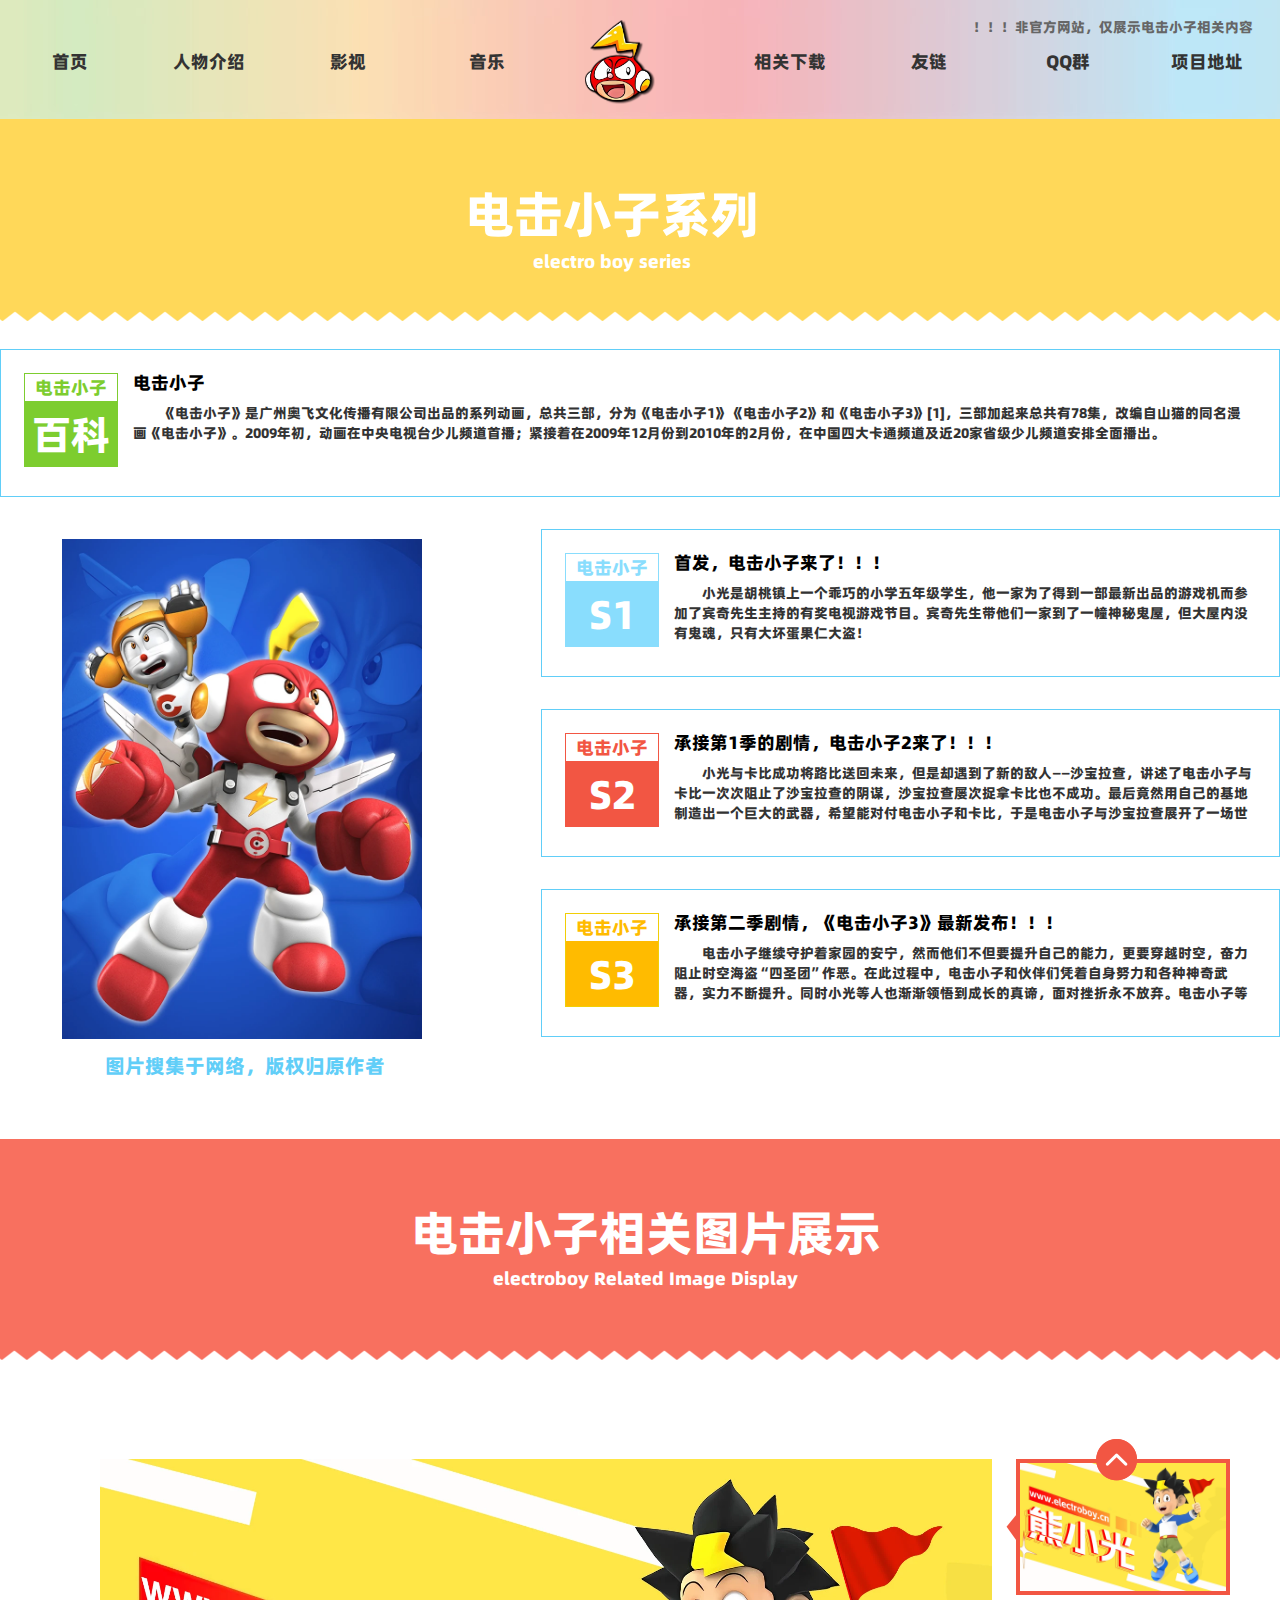
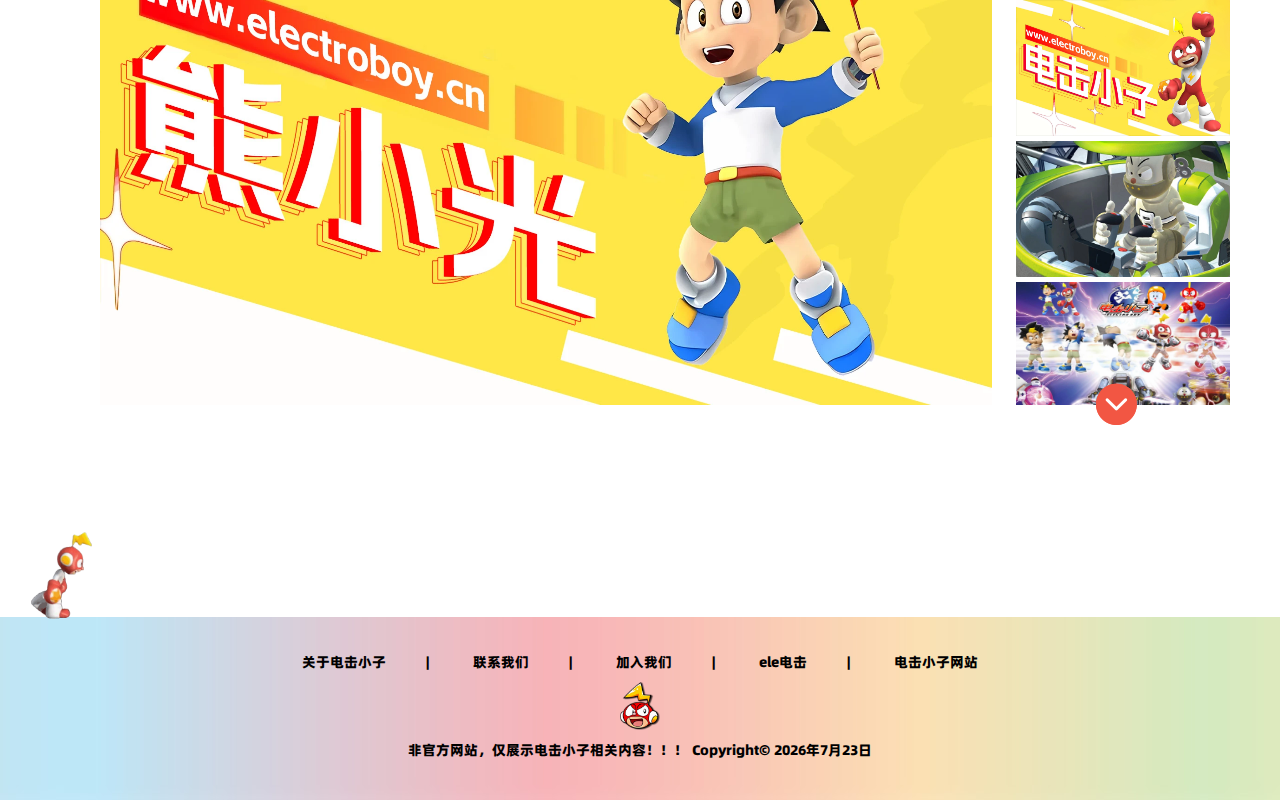
==== commit 6b505c0f: "版本迭代" ====
--- a/index.html
+++ b/index.html
@@ -1,25 +1,13 @@
 <!DOCTYPE html>
 <html lang="zh-CN">
-
 <head>
-    <meta charset="utf-8">
+    <meta http-equiv="Content-Type" content="text/html; charset=utf-8">
     <title>电击小子～</title>
     <!-- 再次声明，非官方网站，这是介绍电击小子相关内容的一个网页 -->
-    <meta name="keywords" content="电击小子,电击，electroboy,电击小子网站,电击小子高清图片,电击百科,火星大力拳,雷霆电击光">
+    <meta name="keywords" content="电击小子,电击,electroboy,电击小子网站,电击小子高清图片,电击百科,火星大力拳,雷霆电击光">
     <meta name="description" content="欢迎访问电击小子网站,本网站是一个收集电击小子相关内容的网页,更多详细信息请访问我查看!">
-    <link rel="shortcut icon" href="./image/djxzlogo.png" type="image/x-icon" />
-    <link href="static/css/main.css" rel="stylesheet">
-    <style>
-        .slideshow {
-            max-width: 100%;
-            height: 500px;
-            width: 346px;
-            position: relative;
-            top: 420px;
-            left: 62px;
-        }
-
-      </style>
+    <link rel="shortcut icon" href="./image/djxzlogo.ico" type="image/x-icon" />
+    <link href="css/main.css" rel="stylesheet">
 </head>
 
 <body>
@@ -28,13 +16,13 @@
             <div class="link_chen">
                 <a href="">！！！非官方网站，仅展示电击小子相关内容</a>
             </div>
-            <img src="./image/djxzlogo.png" class="logo" alt="电击小子_ele电击文化科技集团">
+            <img src="./image/djxzlogo.webp" class="logo" alt="电击小子_ele电击文化科技集团">
             <ul class="top_ul1 top_ul">
                 <li class="index-t1">
-                    <a href="">首页</a>
+                    <a href="./">首页</a>
                 </li>
 
-                <li><a href="javascript:void();">人物介绍</a>
+                <li><a href="./renwu.html">人物介绍</a>
                 </li>
 
                 <li><a href="javascript:void();">影视</a>
@@ -49,7 +37,7 @@
                     <ul class="t_ul">
 
                         <li><a href="music.html">《电击小子》音乐</a>
-                        <div class="t_line"></div>
+                            <div class="t_line"></div>
                         </li>
                         <li><a href="music.html">《手足情深》音乐</a></li>
                     </ul>
@@ -85,9 +73,10 @@
             </ul>
         </div>
     </div>
+
     <div class="return_top_index">
-        <img src="./image/dian.png" class="return_bg">
-        <img src="static/picture/return_top.png" class="return_top">
+        <img src="./image/dian.webp" class="return_bg">
+        <img src="picture/return_top.webp" class="return_top">
     </div>
 
 
@@ -104,74 +93,104 @@
                 electro boy series
             </div>
         </div>
-      
-
-    <div class="index2">
-   
-        <div class="div1280">
-            <!-- <div class="m2_nbg">
-                <a class="m2_n1">
-                    熊小光，他是胡桃镇上五年级小学生，他有好奇心、勇敢又善良、同时极富正义感。他能变身成为电击小子。变身后对抗心怀不轨的坏蛋。绝招火星大力拳，雷霆电击光
-                </a>
-            </div> -->
-            <div>
-                <img class="slideshow" id="slideshowImg" src="./image/海报2 HD.jpg" alt="Slideshow Image">
-              </div>
-
-            <ul class="i2_list">
-
-                <li class="i2l0">
-                    <div class="i2_date">
-                        <h3>电击小子</h3>
-                        百科
-                    </div> <a class="i2_contet"
-                        href="https://baike.baidu.com/item/%E7%94%B5%E5%87%BB%E5%B0%8F%E5%AD%90/922365" target="_blank">
-                        <h2>电击小子</h2>
-                        <p> 《电击小子》是广州奥飞文化传播有限公司出品的系列动画，总共三部，分为《电击小子1》《电击小子2》和《电击小子3》
-                            [1]，三部加起来总共有78集，改编自山猫的同名漫画《电击小子》。2009年初，动画在中央电视台少儿频道首播；紧接着在2009年12月份到2010年的2月份，在中国四大卡通频道及近20家省级少儿频道安排全面播出。
-                        </p>
-                    </a>
-                </li>
-
-                <li class="i2l1">
-                    <div class="i2_date">
-                        <h3>电击小子</h3>
-                        S1
-                    </div> <a class="i2_contet" href="https://tv.cctv.cn/2013/03/13/VIDA1363161478555346.shtml"
-                        target="_blank">
-                        <h2>首发，电击小子来了！！！</h2>
-                        <p>小光是胡桃镇上一个乖巧的小学五年级学生，他一家为了得到一部最新出品的游戏机而参加了宾奇先生主持的有奖电视游戏节目。宾奇先生带他们一家到了一幢神秘鬼屋，但大屋内没有鬼魂，只有大坏蛋果仁大盗！
-                        </p>
-                    </a>
-                </li>
-                <li class="i2l2">
-                    <div class="i2_date">
-                        <h3>电击小子</h3>
-                        S2
-                    </div> <a class="i2_contet" href="https://tv.cctv.cn/2013/03/13/VIDA1363161478555346.shtml"
-                        target="_blank">
-                        <h2>承接第1季第剧情，电击小子2来了！！！</h2>
-                        <p>小光与卡比成功将路比送回未来，但是却遇到了新的敌人——沙宝拉查，讲述了电击小子与卡比一次次阻止了沙宝拉查的阴谋，沙宝拉查屡次捉拿卡比也不成功。最后竟然用自己的基地制造出一个巨大的武器，希望能对付电击小子和卡比，于是电击小子与沙宝拉查展开了一场世纪大战。
-                        </p>
-                    </a>
-                </li>
-
-                <li class="i2l3">
-                    <div class="i2_date">
-                        <h3>电击小子</h3>
-                        S3
-                    </div> <a class="i2_contet"
-                        href="https://tv.cctv.cn/2016/04/27/VIDAneheeEIo2Jvh86oYSQQv160427.shtml" target="_blank">
-                        <h2>承接第二季剧情，《电击小子3》最新发布！！！</h2>
-                        <p> 然而他们不但要提升自己的能力，更要穿越时空，奋力阻止时空海盗“四圣团”作恶。在此过程中，电击小子和伙伴们凭着自身努力和各种神奇武器，实力不断提升。同时小光等人也渐渐领悟到成长的真谛，面对挫折永不放弃。电击小子等人经历了“龙城镇”与“桃花岛”的重重磨难后，一次又一次帮助人们化解危险，成功保卫了未来时空不受“四圣团”破坏。
-                        </p>
-                    </a>
-                </li>
-
-            </ul>
-
+
+
+        <div class="index2">
+
+            <div class="div1280">
+                <div class="m2_nbg0">   
+                <a class="m2_test">图片搜集于网络，版权归原作者</a>
+                </div>           
+                <div>
+                    <img class="slideshow" id="slideshowImg" src="" alt="Slideshow Image">
+                </div>
+
+                <ul class="i2_list">
+
+                    <li class="i2l0">
+                        <div class="i2_date"
+                            onclick="window.location.href='https://baike.baidu.com/item/%E7%94%B5%E5%87%BB%E5%B0%8F%E5%AD%90/922365'">
+                            <h3>电击小子</h3>
+                            百科
+                        </div>
+                        <div class="i2_contet" onclick="playMusic(0)">
+                            <h2>电击小子</h2>
+                            <p>《电击小子》是广州奥飞文化传播有限公司出品的系列动画，总共三部，分为《电击小子1》《电击小子2》和《电击小子3》[1]，三部加起来总共有78集，改编自山猫的同名漫画《电击小子》。2009年初，动画在中央电视台少儿频道首播；紧接着在2009年12月份到2010年的2月份，在中国四大卡通频道及近20家省级少儿频道安排全面播出。
+                            </p>
+                        </div>
+                    </li>
+
+                    <li class="i2l1">
+                        <div class="i2_date"
+                            onclick="window.location.href='https://tv.cctv.cn/2013/03/13/VIDA1363161478555346.shtml'">
+                            <h3>电击小子</h3>
+                            S1
+                        </div>
+                        <div class="i2_contet" onclick="playMusic(1)">
+                            <h2>首发，电击小子来了！！！</h2>
+                            <p>小光是胡桃镇上一个乖巧的小学五年级学生，他一家为了得到一部最新出品的游戏机而参加了宾奇先生主持的有奖电视游戏节目。宾奇先生带他们一家到了一幢神秘鬼屋，但大屋内没有鬼魂，只有大坏蛋果仁大盗！
+                            </p>
+                        </div>
+                    </li>
+                    <li class="i2l2">
+                        <div class="i2_date"
+                            onclick="window.location.href='https://tv.cctv.cn/2013/03/13/VIDA1363161478555346.shtml'">
+                            <h3>电击小子</h3>
+                            S2
+                        </div>
+                        <div class="i2_contet" onclick="playMusic(2)">
+                            <h2>承接第1季的剧情，电击小子2来了！！！</h2>
+                            <p>小光与卡比成功将路比送回未来，但是却遇到了新的敌人——沙宝拉查，讲述了电击小子与卡比一次次阻止了沙宝拉查的阴谋，沙宝拉查屡次捉拿卡比也不成功。最后竟然用自己的基地制造出一个巨大的武器，希望能对付电击小子和卡比，于是电击小子与沙宝拉查展开了一场世纪大战。
+                            </p>
+                        </div>
+                    </li>
+
+                    <li class="i2l3">
+                        <div class="i2_date"
+                            onclick="window.location.href='https://tv.cctv.cn/2016/04/27/VIDAneheeEIo2Jvh86oYSQQv160427.shtml'">
+                            <h3>电击小子</h3>
+                            S3
+                        </div>
+                        <div class="i2_contet" onclick="playMusic(3)">
+                            <h2>承接第二季剧情，《电击小子3》最新发布！！！</h2>
+                            <p> 电击小子继续守护着家园的安宁，然而他们不但要提升自己的能力，更要穿越时空，奋力阻止时空海盗“四圣团”作恶。在此过程中，电击小子和伙伴们凭着自身努力和各种神奇武器，实力不断提升。同时小光等人也渐渐领悟到成长的真谛，面对挫折永不放弃。电击小子等人经历了“龙城镇”与“桃花岛”的重重磨难后，一次又一次帮助人们化解危险，成功保卫了未来时空不受“四圣团”破坏。
+                            </p>
+                        </div>
+                    </li>
+
+                </ul>
+                <audio id="audioPlayer" controls style="display: none;">
+                    <source src="" type="audio/mpeg">
+                    Your browser does not support the audio element.
+                    您的浏览器不支持音频控件。
+                </audio>
+
+            </div>
         </div>
     </div>
+
+    <div id="controlPanel" onmousedown="startDrag(event)" onmouseup="stopDrag()">
+        <img id="playPauseIcon" src="./image/donghua.gif" alt="">
+        <!-- <input type="range" id="volumeSlider" min="0" max="0.7" step="0.01" value="0.4" oninput="adjustVolume(event)"> -->
+        <p class="close" onclick="hideControlPanel()">×</p>
+        <div id="songTitle">当前播放：无歌曲</div>
+
+        <div class="player-controls">
+            <button id="playPauseButton" onclick="togglePlayPause()">播放/暂停</button>
+
+            <span class="time current-time">0:00</span>
+            <div id="progressBar">
+                <div class="progress-indicator"></div>
+            </div>
+            <span class="time total-time">0:00</span>
+
+            <img src="./image/yl.webp" alt="Volume Icon" class="volume-icon" onclick="toggleSlider(event)">
+
+            <div class="volume-slider">
+                <input type="range" min="0" max="0.7" step="0.01" value="0.4" id="volumeSlider"
+                    oninput="adjustVolume(event)">
+            </div>
+        </div>
     </div>
 
     <div class="index4">
@@ -192,7 +211,7 @@
                                 <li style="position: absolute; top: 0px; left: 1130px; z-index: 0; display: none;">
                                     <div class="imgWrap">
                                         <a href="" title="undefined" target="_blank">
-                                            <img src="./image/xxg hd.jpg" alt="undefined">
+                                            <img src="./image/xxg.webp" alt="undefined">
                                         </a>
                                     </div>
                                 </li>
@@ -200,7 +219,7 @@
                                 <li style="position: absolute; top: 0px; left: 1130px; z-index: 0; display: none;">
                                     <div class="imgWrap">
                                         <a href="" title="undefined" target="_blank">
-                                            <img src="./image/djxz hd.jpg" alt="undefined">
+                                            <img src="./image/djxz.webp" alt="undefined">
                                         </a>
                                     </div>
                                 </li>
@@ -208,7 +227,7 @@
                                 <li style="position: absolute; top: 0px; left: 1130px; z-index: 0; display: none;">
                                     <div class="imgWrap">
                                         <a href="" title="undefined" target="_blank">
-                                            <img src="./image/lubi.jpg" alt="undefined">
+                                            <img src="./image/lubi.webp" alt="undefined">
                                         </a>
                                     </div>
                                 </li>
@@ -216,7 +235,7 @@
                                 <li style="position: absolute; top: 0px; left: 1130px; z-index: 0; display: none;">
                                     <div class="imgWrap">
                                         <a href="" title="undefined" target="_blank">
-                                            <img src="./image/djxz01.jpg" alt="undefined">
+                                            <img src="./image/djxz01.webp" alt="undefined">
                                         </a>
                                     </div>
                                 </li>
@@ -224,7 +243,7 @@
                                 <li style="position: absolute; top: 0px; left: 1130px; z-index: 0; display: none;">
                                     <div class="imgWrap">
                                         <a href="" title="undefined" target="_blank">
-                                            <img src="./image/djxz02.jpg" alt="undefined">
+                                            <img src="./image/djxz02.webp" alt="undefined">
                                         </a>
                                     </div>
                                 </li>
@@ -241,19 +260,19 @@
                                 <ul id="produc_ul"
                                     style="height: 544px; width: 100%; position: absolute; left: 0px; top: 2px;">
                                     <li class="">
-                                        <img src="./image/xxg hd.jpg" alt="电击小子图片加载失败咯">
+                                        <img src="./image/xxg.webp" alt="电击小子图片加载失败咯">
                                     </li>
                                     <li class="">
-                                        <img src="./image/djxz.jpg" alt="电击小子图片加载失败咯">
+                                        <img src="./image/djxz.webp" alt="电击小子图片加载失败咯">
                                     </li>
                                     <li class="">
-                                        <img src="./image/lubi.jpg" alt="电击小子图片加载失败咯">
+                                        <img src="./image/lubi.webp" alt="电击小子图片加载失败咯">
                                     </li>
                                     <li class="">
-                                        <img src="./image/djxz01.jpg" alt="电击小子图片加载失败咯">
+                                        <img src="./image/djxz01.webp" alt="电击小子图片加载失败咯">
                                     </li>
                                     <li class="">
-                                        <img src="./image/djxz02.jpg" alt="电击小子图片加载失败咯">
+                                        <img src="./image/djxz02.webp" alt="电击小子图片加载失败咯">
                                     </li>
                                 </ul>
                             </div>
@@ -268,219 +287,285 @@
             </div>
         </div>
     </div>
-<img src="./image/djxz.gif" alt="跑步的电击小子" id="movingImage" onclick="toggleMusic()">
+    <img src="./image/djxz.gif" alt="跑步的电击小子" id="movingImage" onclick="toggleMusic()">
     <div class="bottom">
-        <a href="">关于电击小子</a>&nbsp;&nbsp;&nbsp;&nbsp;&nbsp;&nbsp;&nbsp;&nbsp;&nbsp;&nbsp;|&nbsp;&nbsp;&nbsp;&nbsp;&nbsp;&nbsp;&nbsp;&nbsp;&nbsp;&nbsp;
-        <a href="http://qq.electroboy.cnl">联系我们</a>&nbsp;&nbsp;&nbsp;&nbsp;&nbsp;&nbsp;&nbsp;&nbsp;&nbsp;&nbsp;|&nbsp;&nbsp;&nbsp;&nbsp;&nbsp;&nbsp;&nbsp;&nbsp;&nbsp;&nbsp;
-        <a target="_blank" href="http://qq.electroboy.cn">加入我们</a>&nbsp;&nbsp;&nbsp;&nbsp;&nbsp;&nbsp;&nbsp;&nbsp;&nbsp;&nbsp;|&nbsp;&nbsp;&nbsp;&nbsp;&nbsp;&nbsp;&nbsp;&nbsp;&nbsp;&nbsp;
-        <a target="_blank" href="">ele电击</a>&nbsp;&nbsp;&nbsp;&nbsp;&nbsp;&nbsp;&nbsp;&nbsp;&nbsp;&nbsp;|&nbsp;&nbsp;&nbsp;&nbsp;&nbsp;&nbsp;&nbsp;&nbsp;&nbsp;&nbsp;
+        <a
+            href="">关于电击小子</a>&nbsp;&nbsp;&nbsp;&nbsp;&nbsp;&nbsp;&nbsp;&nbsp;&nbsp;&nbsp;|&nbsp;&nbsp;&nbsp;&nbsp;&nbsp;&nbsp;&nbsp;&nbsp;&nbsp;&nbsp;
+        <a
+            href="http://qq.electroboy.cnl">联系我们</a>&nbsp;&nbsp;&nbsp;&nbsp;&nbsp;&nbsp;&nbsp;&nbsp;&nbsp;&nbsp;|&nbsp;&nbsp;&nbsp;&nbsp;&nbsp;&nbsp;&nbsp;&nbsp;&nbsp;&nbsp;
+        <a target="_blank"
+            href="http://qq.electroboy.cn">加入我们</a>&nbsp;&nbsp;&nbsp;&nbsp;&nbsp;&nbsp;&nbsp;&nbsp;&nbsp;&nbsp;|&nbsp;&nbsp;&nbsp;&nbsp;&nbsp;&nbsp;&nbsp;&nbsp;&nbsp;&nbsp;
+        <a target="_blank"
+            href="">ele电击</a>&nbsp;&nbsp;&nbsp;&nbsp;&nbsp;&nbsp;&nbsp;&nbsp;&nbsp;&nbsp;|&nbsp;&nbsp;&nbsp;&nbsp;&nbsp;&nbsp;&nbsp;&nbsp;&nbsp;&nbsp;
         <a target="_blank" href="">电击小子网站</a>
-     
-        <img src="./image/djxzlogo.png">
+
+        <img src="./image/djxzlogo.webp">
         <p id="year"></p>
 
     </div>
 
-<script>
-    function adjustZoom() {
-        // 获取屏幕宽度
-        var screenWidth = window.screen.width;
-    
-        // 获取窗口宽度
-        var windowWidth = window.innerWidth;
-    
-        // 计算窗口宽度占屏幕宽度的百分比
-        var percentage = (windowWidth / screenWidth) * 100;
-    
-        // 定义缩放比例
-        var zoomLevel = 1;
-    
-        // 使用循环动态计算缩放比例
-        for (var i = 0; i <= 50; i++) {
-            if (percentage < (100 - i * 1)) {
-                zoomLevel = 1 - i * 0.01;
-            }
-        }
-        // 更加精细的步进
-        // for (var i = 0; i <= 500; i++) {
-        //     if (percentage < (100 - i * 0.1)) {
-        //         zoomLevel = 1 - i * 0.001;
-        //     }
-        // }
-    
-        // 设置缩放比例
-        document.body.style.zoom = zoomLevel;
-    
-        // 打印结果到控制台
-        console.log('窗口宽度占屏幕宽度的百分比为: ' + percentage + '%，设置缩放比例为: ' + zoomLevel);
-    }
-    
-    // 在窗口大小发生变化时调整缩放
-    window.addEventListener('resize', adjustZoom);
-    
-    // 页面加载时进行一次初始的调整
-    adjustZoom();
-    
-</script>
-
-
-<script>
-
-    function tishi() {
-
-        // 触发音乐播放，移动图片
-        toggleMusic();
-        // 移动图片
-        tupian();
-    }
-    // 获取图片元素
-    var image = document.getElementById('movingImage');
-    // 初始化位置、速度、屏幕宽度、移动方向和动画间隔
-    var position = 0;
-    var speed = 3;
-    var viewportWidth = window.innerWidth;
-    var movingRight = true;
-    var movementInterval;
-
-// 读取当前页面的缩放比例并打印
-function printZoomLevel() {
-    var zoomLevel = document.body.style.zoom;
-    if (zoomLevel) {
-        console.log("当前页面的缩放比例为: " + parseFloat(zoomLevel));
-    } else {
-        console.log("当前页面未设置缩放比例");
-    }
-}
-// 移动图片的函数
-function moveImage() {
-    var viewportWidth = window.innerWidth; // 动态获取窗口宽度
-    var zoomLevel = getZoomLevel(); // 获取页面缩放比例
-    var actualViewportWidth = viewportWidth / zoomLevel; // 考虑页面缩放后的视口宽度
-
-    // 其他移动逻辑代码...
-}
-
-    // 移动图片的函数
-    
-    function moveImage() {
-        var viewportWidth = window.innerWidth; // 动态获取窗口宽度
-        console.log("屏幕宽度: " + viewportWidth); // 添加打印语句 
-        if (movementInterval) {
-            if (movingRight) {
-                position += speed;
-                image.style.left = position + 'px';
-
-                if (position >= actualViewportWidth * 0.95) {
-                console.log("计算: " + actualViewportWidth * 0.85); // 添加打印语句 
-                console.log("Current position: " + position); // 添加打印语句   
-                movingRight = false;
-                image.style.transform = "scaleX(1)";
-            }
-        } else {
-            position -= speed;
-            image.style.left = position + 'px';
-            if (position <= actualViewportWidth * 0.05) {
-                console.log("计算: " + actualViewportWidth * 0.05); // 添加打印语句 
-                console.log("Current position: " + position); // 添加打印语句
-                movingRight = true;
-                image.style.transform = "scaleX(-1)";
-            }
-        }
-        movementInterval = requestAnimationFrame(moveImage);
-    }
-}
-
-    // 启动移动
-    function startMovement() {
-        if (!movementInterval) {
-            movementInterval = requestAnimationFrame(moveImage);
-
-        }
-    }
-
-    // 停止移动
-    function stopMovement() {
-        if (movementInterval) {
-            console.log("Stopping movement");
-            console.log("Current movementInterval value: " + movementInterval);
-            cancelAnimationFrame(movementInterval);
-            movementInterval = null; // 重置 movementInterval
-            console.log("After cancelAnimationFrame: " + movementInterval);
-        }
-    }
-
- 
-
-    function toggleMusic() {
-        // 隐藏提示图片
-        var images = document.getElementsByClassName('tishi');
-        for (var i = 0; i < images.length; i++) {
-            images[i].style.display = 'none';
-        }
-       
-        // 同时切换图片移动状态
-        if (movementInterval) {
-            stopMovement();
-        } else {
-            startMovement();
-        }
-    }
-</script>
-
-<script>
-    let container = document.querySelector('.imgbox-container');
-    let images = document.querySelectorAll('.imgbox-container .box');
-    let imageWidth = images[0].offsetWidth;
-    let totalWidth = images.length * imageWidth;
-    let scrollDirection = 1;
-    let currentScroll = 0;
-
-    function scrollContainer() {
-        currentScroll += scrollDirection;
-        if (currentScroll >= totalWidth || currentScroll < 0) {
-            scrollDirection = -scrollDirection;
-        }
-        container.scrollLeft = Math.abs(currentScroll % totalWidth);
-    }
-
-    setInterval(scrollContainer, 10);
-
-    function tupian() {
-        // 隐藏提示图片
-        var images = document.getElementsByClassName('tishi');
-        for (var i = 0; i < images.length; i++) {
-            images[i].style.display = 'none';
-        }
-    }
-
-</script>
-
-    <script src="static/js/jquery-1.8.3.min.js" type="text/javascript"></script>
-    <script src="static/js/uaredirect1.js" type="text/javascript"></script>
+
+    <script src="js/jquery-1.8.3.min.js" type="text/javascript"></script>
+    <script src="js/uaredirect1.js" type="text/javascript"></script>
 
     <!-- 重定向 -->
     <script type="text/javascript">uaredirect("https://www.electroboy.cn/mobile");</script>
 
-    <script src="static/js/global.js" type="text/javascript"></script>
-    <script src="static/js/WebData.js" type="text/javascript"></script>
-
-    <script type="text/javascript" src="static/js/index.js"></script>
-    <script type="text/javascript" src="static/js/jquery.themepunch.plugins.min.js"></script>
-    <script type="text/javascript" src="static/js/jquery.themepunch.revolution.min.js"></script>
-    <script type="text/javascript" src="static/js/carousel.js"></script>
-    <script src="static/js/slides-1.1.1-min.js"></script>
+    <script src="js/global.js" type="text/javascript"></script>
+    <script src="js/WebData.js" type="text/javascript"></script>
+
+    <script type="text/javascript" src="js/index.js"></script>
+    <script type="text/javascript" src="js/jquery.themepunch.plugins.min.js"></script>
+    <script type="text/javascript" src="js/jquery.themepunch.revolution.min.js"></script>
+    <script type="text/javascript" src="js/carousel.js"></script>
+    <script src="js/slides-1.1.1-min.js"></script>
 
     <script>
-        let imagess = ["./image/海报1.jpg", "./image/海报4.jpg", "./image/海报7.jpg"]; // 图片数组
+        function adjustZoom() {
+            // 获取屏幕宽度
+            var screenWidth = window.screen.width;
+
+            // 获取窗口宽度
+            var windowWidth = window.innerWidth;
+
+            // 计算窗口宽度占屏幕宽度的百分比
+            var percentage = (windowWidth / screenWidth) * 100;
+
+            // 定义缩放比例
+            var zoomLevel = 0;
+
+            // 使用循环动态计算缩放比例
+            for (var i = 0; i <= 50; i++) {
+                if (percentage < (100 - i * 1)) {
+                    zoomLevel = 1 - i * 0.01;
+                }
+            }
+           
+            // 更加精细的步进
+            // for (var i = 0; i <= 500; i++) {
+            //     if (percentage < (100 - i * 0.1)) {
+            //         zoomLevel = 1 - i * 0.001;
+            //     }
+            // }
+
+            // 设置缩放比例
+            document.body.style.zoom = zoomLevel;
+
+            // 打印结果到控制台
+            console.log('窗口宽度占屏幕宽度的百分比为: ' + percentage + '%，设置缩放比例为: ' + zoomLevel);
+        }
+
+
+        function handleResize() {
+            scale = parseFloat(getComputedStyle(document.body).zoom) || 1;
+            console.log("页面的缩放比例（scale）:", scale);
+
+            // 如果正在拖动，更新鼠标偏移量
+            if (isDragging) {
+                offsetX *= scale;
+                offsetY *= scale;
+                handleMouseMove(e);
+            }
+        }
+
+        // 在窗口大小发生变化时调整缩放
+        window.addEventListener('resize', adjustZoom);
+        // 在窗口大小发生变化时，基于缩放后的坐标计算
+        window.addEventListener('resize', handleResize);
+
+        // 页面加载时进行一次初始的调整
+        adjustZoom();
+
+    </script>
+
+
+    <script>
+
+        function tishi() {
+
+            // 触发音乐播放，移动图片
+            toggleMusic();
+            // 移动图片
+            tupian();
+        }
+        // 获取图片元素
+        var image = document.getElementById('movingImage');
+        // 初始化位置、速度、屏幕宽度、移动方向和动画间隔
+        var position = 0;
+        var speed = 3;
+        var viewportWidth = window.innerWidth;
+        var movingRight = true;
+        var movementInterval;
+
+        // 读取当前页面的缩放比例并打印
+        function printZoomLevel() {
+            var zoomLevel = document.body.style.zoom;
+            if (zoomLevel) {
+                console.log("当前页面的缩放比例为: " + parseFloat(zoomLevel));
+            } else {
+                console.log("当前页面未设置缩放比例");
+            }
+        }
+        // 移动图片的函数
+        function moveImage() {
+            var viewportWidth = window.innerWidth; // 动态获取窗口宽度
+            var zoomLevel = getZoomLevel(); // 获取页面缩放比例
+            var actualViewportWidth = viewportWidth / zoomLevel; // 考虑页面缩放后的视口宽度
+
+            // 其他移动逻辑代码...
+        }
+
+        // 移动图片的函数
+
+        function moveImage() {
+            var viewportWidth = window.innerWidth; // 动态获取窗口宽度
+            console.log("屏幕宽度: " + viewportWidth); // 添加打印语句 
+            if (movementInterval) {
+                if (movingRight) {
+                    position += speed;
+                    image.style.left = position + 'px';
+
+                    if (position >= actualViewportWidth * 0.95) {
+                        console.log("计算: " + actualViewportWidth * 0.85); // 添加打印语句 
+                        console.log("Current position: " + position); // 添加打印语句   
+                        movingRight = false;
+                        image.style.transform = "scaleX(1)";
+                    }
+                } else {
+                    position -= speed;
+                    image.style.left = position + 'px';
+                    if (position <= actualViewportWidth * 0.05) {
+                        console.log("计算: " + actualViewportWidth * 0.05); // 添加打印语句 
+                        console.log("Current position: " + position); // 添加打印语句
+                        movingRight = true;
+                        image.style.transform = "scaleX(-1)";
+                    }
+                }
+                movementInterval = requestAnimationFrame(moveImage);
+            }
+        }
+
+        // 启动移动
+        function startMovement() {
+            if (!movementInterval) {
+                movementInterval = requestAnimationFrame(moveImage);
+
+            }
+        }
+
+        // 停止移动
+        function stopMovement() {
+            if (movementInterval) {
+                console.log("Stopping movement");
+                console.log("Current movementInterval value: " + movementInterval);
+                cancelAnimationFrame(movementInterval);
+                movementInterval = null; // 重置 movementInterval
+                console.log("After cancelAnimationFrame: " + movementInterval);
+            }
+        }
+
+
+
+        function toggleMusic() {
+            // 隐藏提示图片
+            var images = document.getElementsByClassName('tishi');
+            for (var i = 0; i < images.length; i++) {
+                images[i].style.display = 'none';
+            }
+
+            // 同时切换图片移动状态
+            if (movementInterval) {
+                stopMovement();
+            } else {
+                startMovement();
+            }
+        }
+    </script>
+
+    <script>
+        let container = document.querySelector('.imgbox-container');
+        let images = document.querySelectorAll('.imgbox-container .box');
+        let imageWidth = images[0].offsetWidth;
+        let totalWidth = images.length * imageWidth;
+        let scrollDirection = 1;
+        let currentScroll = 0;
+
+        function scrollContainer() {
+            currentScroll += scrollDirection;
+            if (currentScroll >= totalWidth || currentScroll < 0) {
+                scrollDirection = -scrollDirection;
+            }
+            container.scrollLeft = Math.abs(currentScroll % totalWidth);
+        }
+
+        setInterval(scrollContainer, 10);
+
+        function tupian() {
+            // 隐藏提示图片
+            var images = document.getElementsByClassName('tishi');
+            for (var i = 0; i < images.length; i++) {
+                images[i].style.display = 'none';
+            }
+        }
+
+    </script>
+
+    <script>
+        // 图片路径数组
+        let imagess = [
+            "./image/海报1.webp",
+            "https://img2.baidu.com/it/u=2574659601,275520977&fm=253&fmt=auto&app=138&f=JPEG?w=400&h=600",
+            "https://eximg.hitv.com/u/o/archievideo/sohu/collects/a452018a869640789924a7ff35abd631.webp"
+
+        ];
+
         let currentImageIndex = 0; // 当前显示的图片索引
-    
+        let maxRetryCount = 3; // 最大尝试次数
+        let failedimagess = []; // 存储加载失败的图片索引
+        let imageInterval;
+
         function changeImage() {
-          document.getElementById('slideshowImg').src = imagess[currentImageIndex]; // 切换图片
-          currentImageIndex = (currentImageIndex + 1) % imagess.length; // 更新索引
-        }
-    
-        setInterval(changeImage, 1000); // 每3秒切换一次图片
-      </script>
+            // 跳过加载失败的图片
+            while (failedimagess.includes(currentImageIndex)) {
+                currentImageIndex = (currentImageIndex + 1) % imagess.length;
+            }
+
+            let img = new Image();
+            let timeoutId;
+
+            img.onload = function () {
+                clearTimeout(timeoutId); // 清除加载超时的定时器
+                document.getElementById('slideshowImg').src = imagess[currentImageIndex]; // 切换图片
+                failedimagess = failedimagess.filter(index => index !== currentImageIndex); // 移除加载成功的图片索引
+                currentImageIndex = (currentImageIndex + 1) % imagess.length; // 更新索引
+            };
+            img.onerror = function () {
+                clearTimeout(timeoutId); // 清除加载超时的定时器
+                failedimagess.push(currentImageIndex); // 将加载失败的图片索引加入数组
+                console.log("图片加载失败，标记并跳过：" + currentImageIndex);
+                currentImageIndex = (currentImageIndex + 1) % imagess.length; // 更新索引到下一张图片
+            };
+
+            img.src = imagess[currentImageIndex]; // 加载图片
+
+            // 设置加载超时的定时器
+            timeoutId = setTimeout(function () {
+                img.src = ""; // 中断加载
+                console.log("图片加载超时，标记并跳过：" + currentImageIndex);
+                failedimagess.push(currentImageIndex); // 将加载超时的图片索引加入数组
+                currentImageIndex = (currentImageIndex + 1) % imagess.length; // 更新索引到下一张图片
+            }, 500);
+        }
+
+        function startSlideshow() {
+            changeImage(); // 初始加载第一张图片
+            imageInterval = setInterval(function () {
+                changeImage(); // 每3秒切换一次图片
+            }, 1000);
+        }
+
+        startSlideshow();
+    </script>
 
     <script>
         var currentDate = new Date();
@@ -541,6 +626,223 @@
         })
     </script>
 
+    <!-- tts语音 -->
+    <script>
+        // 关闭控制面板
+        function hideControlPanel() {
+            document.getElementById('controlPanel').style.display = 'none';
+            // console.log('hideControlPanel called');
+        }
+        var isDragging = false;
+        var offsetX, offsetY;
+
+        function startDrag(e) {
+            if (e.target.id !== 'volumeSlider') { // 检查是否在音量滑块上
+                isDragging = true;
+                offsetX = e.clientX - document.getElementById('controlPanel').offsetLeft;
+                offsetY = e.clientY - document.getElementById('controlPanel').offsetTop;
+            }
+        }
+
+
+
+        var audio = document.getElementById('audioPlayer');
+        var audioFiles = ['./audio/tts 0.wav', './audio/tts 1.wav', './audio/tts 2.wav', './audio/tts 3.wav'];
+        var isPlaying = false;
+        var currentSongIndex = 0;
+        var playPauseIcon = document.getElementById('playPauseIcon');
+
+        function playMusic(index) {
+            audio.src = audioFiles[index];
+            audio.play();
+            isPlaying = true;
+            currentSongIndex = index;
+            updatePlayPauseButton();
+
+        }
+
+        function togglePlayPause() {
+            if (isPlaying) {
+                audio.pause();
+                isPlaying = false;
+            } else {
+                audio.play();
+                isPlaying = true;
+            }
+            updatePlayPauseButton();
+        }
+
+        function adjustVolume(e) {
+            var volumeSlider = document.getElementById('volumeSlider');
+            audio.volume = e.target.value;
+        }
+
+        function updatePlayPauseButton() {
+            var playPauseButton = document.getElementById('playPauseButton');
+            if (isPlaying) {
+                playPauseButton.textContent = '暂停';
+                playPauseIcon.src = './image/donghua.gif'; // 切换到播放图标
+                document.getElementById('controlPanel').style.display = 'block';// 开启控制面板
+            } else {
+                playPauseButton.textContent = '播放';
+                playPauseIcon.src = './image/donghua.webp'; // 切换到暂停图标
+            }
+        }
+
+        audio.addEventListener('ended', function () {
+            isPlaying = false;
+            updatePlayPauseButton();
+
+        });
+
+        var audioFiles = [
+            {
+                src: './audio/tts0.mp3',
+                name: 'TTS0'
+            },
+            {
+                src: './audio/tts1.mp3',
+                name: 'TTS1'
+            },
+            {
+                src: './audio/tts2.mp3',
+                name: 'TTS2'
+            },
+            {
+                src: './audio/tts3.mp3',
+                name: 'TTS3'
+            }
+        ];
+
+        function playMusic(index) {
+            audio.src = audioFiles[index].src;
+            audio.play();
+            isPlaying = true;
+            currentSongIndex = index;
+            updatePlayPauseButton();
+            document.getElementById('songTitle').textContent = `当前语音：${audioFiles[index].name}`;
+        }
+        function togglePlayPause() {
+            if (isPlaying) {
+                audio.pause();
+                isPlaying = false;
+            } else {
+                audio.play();
+                isPlaying = true;
+            }
+            updatePlayPauseButton();
+            if (isPlaying) {
+                document.getElementById('songTitle').textContent = `当前语音：${audioFiles[currentSongIndex].name}`;
+            } else {
+                document.getElementById('songTitle').textContent = '当前语音：暂停';
+            }
+        }
+
+        // 更新进度条和时间显示
+        audio.addEventListener('timeupdate', function () {
+            const percent = (audio.currentTime / audio.duration) * 100;
+            const progressBarIndicator = document.querySelector('.progress-indicator');
+            progressBarIndicator.style.width = percent + '%';
+
+            const currentTimeDisplay = document.querySelector('.current-time');
+            currentTimeDisplay.textContent = formatTime(audio.currentTime);
+
+            const totalTimeDisplay = document.querySelector('.total-time');
+            totalTimeDisplay.textContent = formatTime(audio.duration);
+        });
+
+        function formatTime(seconds) {
+            if (isNaN(seconds)) {
+                return '00:00';
+            }
+
+            const totalSeconds = Math.floor(seconds); // 直接取整，忽略小数部分
+            const minutes = Math.floor(totalSeconds / 60);
+            const remainingSeconds = totalSeconds % 60;
+            return `${minutes.toString().padStart(2, '0')}:${remainingSeconds.toString().padStart(2, '0')}`;
+        }
+    </script>
+
+    <!-- 移动窗口，音乐控制台 -->
+    <script>
+        // document.onmousemove = function (e) {
+        //   if (isDragging) {
+        //     var controlPanel = document.getElementById('controlPanel');
+        //     controlPanel.style.left = e.clientX - offsetX + 'px';
+        //     controlPanel.style.top = e.clientY - offsetY + 'px';
+        //   }
+        // };
+        var isDragging = false;
+        var offsetX, offsetY;
+        var controlPanel = document.getElementById('controlPanel');
+        var scale = parseFloat(getComputedStyle(document.body).zoom) || 1; // 获取zoom比例
+        console.log("页面的缩放比例下面（scale）:", scale); // 打印scale的值
+
+        // offsetX 和 offsetY 将基于缩放后的坐标计算，从而在拖动过程中得到正确的移动距离。
+        function handleResize() {
+            scale = parseFloat(getComputedStyle(document.body).zoom) || 1;
+            console.log("页面的缩放比例（scale）:", scale);
+
+            // 如果正在拖动，更新鼠标偏移量
+            if (isDragging) {
+                offsetX *= scale;
+                offsetY *= scale;
+                handleMouseMove(e);
+            }
+        }
+
+        function startDrag(e) {
+            isDragging = true;
+            offsetX = e.clientX - controlPanel.offsetLeft * scale;
+            offsetY = e.clientY - controlPanel.offsetTop * scale;
+            document.body.style.cursor = 'move';
+        }
+
+        function stopDrag() {
+            isDragging = false;
+            document.body.style.cursor = 'default';
+        }
+
+        document.onmousemove = function (e) {
+            if (isDragging) {
+                var scale = parseFloat(getComputedStyle(document.body).zoom) || 1;
+                console.log("鼠标移动时，页面的缩放比例（scale）:", scale);
+                var viewportWidth = window.innerWidth;
+                var viewportHeight = window.innerHeight;
+                var controlPanelWidth = controlPanel.offsetWidth * scale;
+                var controlPanelHeight = controlPanel.offsetHeight * scale;
+                var edgePadding = 20 * scale; // 边缘安全距离
+
+                console.log("屏幕宽度（考虑缩放）:", viewportWidth);
+                console.log("控制面板宽度（考虑缩放）:", controlPanelWidth);
+
+                var newLeft = Math.min(Math.max(e.clientX - offsetX, 0), viewportWidth - controlPanelWidth);
+                var newTop = Math.min(Math.max(e.clientY - offsetY,0), viewportHeight - controlPanelHeight);
+
+                // 应用新的位置
+                controlPanel.style.left = newLeft / scale + 'px';
+                controlPanel.style.top = newTop / scale + 'px';
+            }
+            };
+
+    </script>
+
+    <!-- 音量图标显示隐藏 -->
+    <script>
+        function toggleSlider(event) {
+            var slider = document.querySelector('.volume-slider');
+            slider.classList.toggle('active');
+            event.stopPropagation(); // 阻止事件冒泡，防止立即隐藏
+        }
+
+        document.addEventListener('click', function (e) {
+            var slider = document.querySelector('.volume-slider');
+            if (!slider.contains(e.target)) {
+                slider.classList.remove('active');
+            }
+        });
+    </script>
+
 </body>
 
 </html>--- a/css/main.css
+++ b/css/main.css
@@ -0,0 +1,7366 @@
+/* 首页海报 */
+.slideshow {
+    max-width: 100%;
+    height: 500px;
+    width: 360px;
+    position: relative;
+    top: 420px;
+    left: 62px;
+}
+/* 音乐 tts */
+* {
+    -webkit-tap-highlight-color: rgba(0, 0, 0, 0);
+    -webkit-touch-callout: none;
+    -webkit-user-select: none;
+    -khtml-user-select: none;
+    -moz-user-select: none;
+    -ms-user-select: none;
+    user-select: none;
+  }
+
+  .module {
+    width: 100px;
+    height: 100px;
+    background-color: lightgray;
+    margin: 10px;
+    display: inline-block;
+    cursor: pointer;
+    text-align: center;
+    line-height: 100px;
+  }
+
+  #controlPanel {
+    position: fixed;
+    bottom: 20px;
+    /* 距离底部的距离 */
+    left: 30px;
+    width: 300px;
+    height: 100px;
+    background-color: #cddcd8bd;
+    padding: 10px;
+    border: 1px solid #ccc;
+    cursor: move;
+    display: none;
+    /* 初始时隐藏控制面板 */
+    border-radius: 10px;
+    z-index: 9999;
+  }
+
+  #playPauseButton {
+    position: relative;
+    top: 4px;
+    left: 5px;
+  }
+
+  #playPauseButton img {
+    width: 22px;
+    height: 22px;
+    vertical-align: middle;
+  }
+
+  #container {
+    display: flex;
+    align-items: flex-start;
+    justify-content: space-between;
+    margin: 16px;
+  }
+
+  #image {
+    position: relative;
+    z-index: 1;
+  }
+
+  /* #playPauseButton,
+  #volumeSlider {
+    position: absolute;
+    bottom: 16px;
+  } */
+
+  /* #playPauseButton {
+    left: 16px;
+  } */
+
+  #playPauseIcon {
+    width: 50px;
+    border: 2px solid rgb(0, 60, 255);
+    border-radius: 10px;
+  }
+
+  .close {
+
+    padding: 0;
+    position: 0;
+    margin: 0;
+    font-size: 30px;
+    background-size: 12px 12px;
+    color: #fff;
+    cursor: pointer;
+    position: absolute;
+    right: 5px;
+    top: -7px;
+    z-index: 3;
+  }
+
+  #songTitle {
+    font-size: 22px;
+    color: #1840d4;
+    cursor: pointer;
+    padding: 8px;
+    position: absolute;
+    left: 70px;
+    top: 13px;
+    z-index: 3;
+  }
+
+  .player-controls {
+    display: flex;
+    align-items: center;
+    margin-top: 10px;
+    position: relative;
+    /* left: 50px; */
+  }
+
+  .time {
+    margin: 0 10px;
+    font-size: 12px;
+    position: relative;
+    top: 5px;
+  }
+
+  #progressBar {
+    border-radius: 20px;
+    width: 108px;
+    height: 8px;
+    background-color: #ddd;
+    margin-top: 10px;
+  }
+
+  .progress-indicator {
+    border-radius: 20px;
+    height: 100%;
+    background-color: #007BFF;
+    width: 0%;
+  }
+
+  .inside-screen {
+    position: fixed;
+    bottom: 10px;
+    left: calc(50% - 150px);
+    /* 控制面板宽度的一半 */
+    transform: translateX(-50%);
+  }
+
+/* 音量相关 */
+
+  .volume-slider {
+    position: absolute;
+    width: 100px;
+    top: 70px;
+    left: -25px;
+    transform: rotate(270deg);
+    transform-origin: right top;
+    opacity: 0;
+    pointer-events: none;
+    transition: opacity 0.3s ease-in-out;
+  }
+
+  .volume-slider.active {
+    opacity: 1;
+    pointer-events: auto;
+  }
+
+  .volume-icon {
+    position: relative;
+    top: 4px;
+    width: 25px;
+    height: 25px;
+    cursor: pointer;
+  }
+
+  #volumeSlider {
+    position: relative;
+    width: 74px;
+    height: 25px;
+    top: 180px;
+    left: 163px;
+  }
+/* 结束 */
+
+.clear {
+    clear: both;
+}
+
+img {
+    border: 0;
+    display: block;
+    max-width: 100%;
+}
+
+a {
+    color: inherit;
+    text-decoration: none;
+    cursor: pointer;
+}
+
+a:hover {
+    text-decoration: none;
+    color: #707070;
+}
+
+@font-face {
+    font-family: "AlibabaPuHuiTi";
+    font-weight: 400;
+    src:
+        /* 在线字体1 */
+        url("https://timgcn.shining3d.com/font/ttf/AlibabaPuHuiTi-2-105-Heavy.ttf") format("truetype"),
+
+        /* 在线字体2 */
+        url('https://cdnimgcn.shining3d.com//font/ttf/AlibabaPuHuiTi-2-105-Heavy.ttf') format('truetype'),
+
+        /* 在线字体3 */
+        url('https://timgcn.shining3d.com/font/ttf/AlibabaPuHuiTi-2-95-ExtraBold.ttf') format('truetype'),
+
+        /* 在线字体4 */
+        url('https://cdnimgcn.shining3d.com//font/ttf/AlibabaPuHuiTi-2-95-ExtraBold.ttf') format('truetype'),
+
+        /* 备用字体，防止在线字体失效,四个字体都失效才加载，如果连这个都失效那就没办法了 */
+        url('../font/AlibabaPuHuiTi-2-105-Heavy.ttf') format('truetype');
+}
+
+body {
+    /* 整体缩放 */
+    /* zoom: 0.95; */
+    font-family: 'AlibabaPuHuiTi', Arial, sans-serif;
+    /* 字体全部失效就用系统默认字体 */
+    font-size: 12px;
+    color: #000;
+    margin: 0 auto;
+    padding: 0;
+    max-width: 1920px;
+    min-width: 1280px;
+    overflow-x: hidden;
+    background: url(../image/body_bg.png) repeat-y center;
+}
+
+/* 当页面宽度小于1280px时，显示水平滚动条 */
+@media (max-width: 1280px) {
+    body {
+        overflow-x: auto;
+    }
+}
+ul,
+li {
+    list-style: none;
+    padding: 0;
+    margin: 0;
+}
+
+button {
+    /* padding: 0; */
+    /* border: 0; */
+}
+
+h1,
+h2,
+h3,
+h4,
+h5,
+h6,
+p {
+    margin: 0;
+    padding: 0;
+    font-weight: normal;
+}
+
+p {
+    margin: 0;
+    padding: 0;
+}
+
+.clear {
+    clear: both;
+}
+
+.div1000 {
+    width: 1000px;
+    margin: 0 auto;
+    height: auto;
+    position: relative;
+}
+
+.div1280 {
+    width: 1280px;
+    margin: 0 auto;
+    height: 100%;
+    position: relative;
+}
+
+/*首页*/
+.top {
+    width: 100%;
+    background: url(../image/topimg.jpg) no-repeat center;
+    height: 119px;
+}
+
+.link_chen {
+    position: absolute;
+    top: 17px;
+    right: 27px;
+}
+
+.link_chen a {
+    color: #666666;
+    font-size: 14px;
+}
+
+.link_chen a:hover {
+    text-decoration: underline;
+    color: #c87d1b;
+}
+
+.logo {
+    width: 70px;
+    position: absolute;
+    left: 50%;
+    margin-left: -55px;
+    top: 20px;
+}
+
+.top_ul {
+    position: absolute;
+    top: 35px;
+    width: 560px;
+    z-index: 188;
+}
+
+.top_ul a {
+    display: block;
+    width: 100%;
+    height: 100%;
+}
+
+.top_ul>li {
+    position: relative;
+}
+
+.top_ul>li {
+    color: #333;
+    display: block;
+    width: 139px;
+    height: 54px;
+    text-align: center;
+    font-size: 18px;
+    line-height: 54px;
+    float: left;
+    cursor: pointer;
+}
+
+.top_ul>li:hover {
+    background: url(../image/mk_bg.png) no-repeat center;
+    color: #fff;
+}
+
+.top_ul1 {
+    left: 0;
+}
+
+.top_ul2 {
+    right: 0;
+}
+
+.top_ul>li:hover .t_ul {
+    height: 160px;
+    transition: .5s;
+}
+
+.t_ul {
+    position: absolute;
+    top: 54px;
+    left: 0;
+    text-align: center;
+    height: 0;
+    overflow: hidden;
+}
+
+.t_ul li {
+    width: 139px;
+    height: 38px;
+    font-size: 14px;
+    background-color: rgb(249, 191, 0);
+    line-height: 38px;
+    position: relative;
+}
+
+.t_ul li a {
+    color: #452c05;
+}
+
+.t_ul li:hover {
+    background-color: #c7c864;
+}
+
+.t_ul li:hover a {
+    color: #fff;
+}
+
+.t_ul .t_line {
+    width: 90px;
+    position: absolute;
+    bottom: 0;
+    left: 24px;
+    height: 1px;
+    background-color: #653419;
+}
+
+.menu_cur {
+    background: url(../image/mk_bg.png) no-repeat center;
+    color: #fff;
+}
+
+.menu_cur a {
+    color: #fff;
+}
+
+.return_top_index {
+    display: none;
+    position: fixed;
+    z-index: 999;
+    width: 76px;
+    height: 106px;
+    right: 80px;
+    bottom: 220px;
+    cursor: pointer;
+}
+
+.return_top {
+    position: absolute;
+    top: 45px;
+    left: 50%;
+    margin-left: -20px;
+}
+
+.return_bg {
+    transform-origin: bottom center;
+}
+
+.return_top_index:hover .return_bg {
+    animation: return_bg 1s infinite linear;
+    -webkit-animation: return_bg 1s infinite linear;
+    -o-animation: return_bg 1s infinite linear;
+}
+
+
+.h1_hide {
+    display: none;
+}
+
+.index1 {
+    width: 100%;
+    /* height: 1230px; */
+    position: relative;
+}
+
+.w1130 {
+    width: 1130px;
+    margin: 0 auto;
+    position: relative;
+    height: 100%;
+}
+
+.i1_sq1 {
+    position: absolute;
+    top: 190px;
+    left: -215px;
+    z-index: -10;
+}
+
+.i1_sq2 {
+    position: absolute;
+    bottom: 0;
+    left: -386px;
+    z-index: -10;
+}
+
+.i1_sq3 {
+    position: absolute;
+    bottom: 200px;
+    right: -260px;
+    z-index: -10;
+}
+
+.i1_title {
+    width: 100%;
+    text-align: center;
+    font-size: 18px;
+    color: #fff;
+    padding-top: 60px;
+    position: absolute;
+    z-index: 50;
+    background: url(../image/i1_bg.png) repeat-x top;
+    height: 142px;
+    top: 0;
+    left: 0;
+    z-index: -1;
+}
+
+.i1_title_h2 {
+    position: absolute;
+    top: 60px;
+    left: 47%;
+    margin-left: -200px;
+    width: 300px;
+    height: 90px;
+    /* background: url(../image/i1_title.png) no-repeat left center; */
+    padding-left: 60px;
+}
+
+.i1_title_h2 p {
+    font-size: 50px;
+}
+
+.i1_erw {
+    position: absolute;
+    right: -600px;
+    top: 202px;
+}
+
+.i1_qiang {
+    position: absolute;
+    left: -70px;
+    top: 39px;
+}
+
+.i1_xiongmao {
+    position: absolute;
+    right: 0;
+    top: 0;
+}
+
+.i1_more {
+    position: absolute;
+    bottom: 40px;
+    right: 0;
+    z-index: 100;
+}
+
+.w1130 span {
+    font-weight: normal;
+    font-size: 14px;
+}
+
+.w1130 h3 {
+    font-weight: bold;
+}
+
+.d31 {
+    position: absolute;
+    background: url(../image/1.jpg) no-repeat left top;
+    background-size: 455px auto;
+    width: 679px;
+    height: 284px;
+    display: block;
+    overflow: hidden;
+    top: 260px;
+    left: 0;
+}
+
+.d31 img {
+
+    position: absolute;
+    right: 0;
+    /* top: 0; */
+    z-index: 50;
+}
+
+/* #d31 {
+    opacity: 80%;
+    position: absolute;
+    right: 0;
+    top: 0;
+    z-index: 50;
+}
+#d311 {
+    width: 99px;
+    position: absolute;
+    right: 0;
+    top: 0;
+    z-index: 50;
+} */
+
+.d31 h3 {
+    color: #fff;
+    font-size: 16px;
+    width: 226px;
+    text-align: center;
+    position: absolute;
+    right: 0;
+    top: 120px;
+    z-index: 60;
+}
+
+.d31 h4 {
+    color: #fff;
+    position: absolute;
+    z-index: 48;
+    width: 300px;
+    height: 75px;
+    text-indent: 2em;
+    top: 110px;
+    left: 66px;
+    transition: .5s;
+    -webkit-transition: .5s;
+    -moz-transition: .5s;
+    -o-transition: .5s;
+}
+
+.d31h {
+    background-color: #f27043;
+    width: 453px;
+    height: 284px;
+    position: absolute;
+    opacity: 0.7;
+    filter: alpha(opacity=90);
+    z-index: 45;
+    left: 0px;
+    transition: .5s;
+    -webkit-transition: .5s;
+    -moz-transition: .5s;
+    -o-transition: .5s;
+}
+
+.d31:hover h4 {
+    left: 500px;
+}
+
+.d31:hover .d31h {
+    left: 500px;
+}
+
+.d33 {
+    position: absolute;
+    background: url(../image/1.jpg) no-repeat right top;
+    background-size: 455px auto;
+    width: 679px;
+    height: 284px;
+    display: block;
+    overflow: hidden;
+    top: 564px;
+    left: 452px;
+}
+
+.d33 img {
+    position: absolute;
+    left: 0;
+    top: 0;
+    z-index: 50;
+}
+
+.d33 h3 {
+    color: #fff;
+    font-size: 16px;
+    width: 226px;
+    text-align: center;
+    position: absolute;
+    left: 0;
+    top: 120px;
+    z-index: 60;
+}
+
+.d33 h4 {
+    color: #fff;
+    position: absolute;
+    z-index: 48;
+    width: 314px;
+    height: 75px;
+    text-indent: 2em;
+    top: 115px;
+    left: 292px;
+    transition: .5s;
+    -webkit-transition: .5s;
+    -moz-transition: .5s;
+    -o-transition: .5s;
+}
+
+
+
+.d33h {
+    background-color: #28b8ed;
+    width: 460px;
+    height: 284px;
+    position: absolute;
+    opacity: 0.7;
+    filter: alpha(opacity=90);
+    z-index: 45;
+    left: 220px;
+    transition: .5s;
+    -webkit-transition: .5s;
+    -moz-transition: .5s;
+    -o-transition: .5s;
+}
+
+.d33:hover h4 {
+    left: -235px;
+}
+
+.d33:hover .d33h {
+    left: -235px;
+}
+
+.d34 {
+    position: absolute;
+    background: url(../image/d34.jpg) no-repeat left top;
+    width: 679px;
+    height: 284px;
+    display: block;
+    overflow: hidden;
+    top: 870px;
+    left: 0;
+}
+
+.d34 img {
+    position: absolute;
+    right: 0;
+    top: 0;
+    z-index: 50;
+}
+
+.d34 h3 {
+    color: #fff;
+    font-size: 16px;
+    width: 226px;
+    text-align: center;
+    position: absolute;
+    right: 0;
+    top: 120px;
+    z-index: 60;
+}
+
+.d34 h4 {
+    color: #fff;
+    position: absolute;
+    z-index: 48;
+    width: 300px;
+    height: 75px;
+    text-indent: 2em;
+    top: 85px;
+    left: 66px;
+    transition: .5s;
+    -webkit-transition: .5s;
+    -moz-transition: .5s;
+    -o-transition: .5s;
+}
+
+.d34h {
+    background-color: #f27043;
+    width: 460px;
+    height: 284px;
+    position: absolute;
+    opacity: 0.7;
+    filter: alpha(opacity=90);
+    z-index: 45;
+    left: 0px;
+    transition: .5s;
+    -webkit-transition: .5s;
+    -moz-transition: .5s;
+    -o-transition: .5s;
+}
+
+.d34:hover h4 {
+    left: 500px;
+}
+
+.d34:hover .d34h {
+    left: 500px;
+}
+
+.d35 {
+    position: absolute;
+    background: url(../image/d35.jpg) no-repeat left bottom;
+    width: 453px;
+    height: 283px;
+    display: block;
+    overflow: hidden;
+    top: 544px;
+    left: 0;
+}
+
+.d35 img {
+    position: absolute;
+    right: 0;
+    top: 0;
+    z-index: 50;
+}
+
+.d35 h3 {
+    color: #fff;
+    font-size: 16px;
+    width: 226px;
+    text-align: center;
+    position: absolute;
+    right: 0;
+    top: 120px;
+    z-index: 60;
+}
+
+.d35 h4 {
+    color: #fff;
+    position: absolute;
+    z-index: 48;
+    width: 150px;
+    height: 75px;
+    text-indent: 2em;
+    top: 60px;
+    left: 226px;
+    transition: .5s;
+    -webkit-transition: .5s;
+    -moz-transition: .5s;
+    -o-transition: .5s;
+}
+
+.d35h {
+    background-color: #84e472;
+    width: 227px;
+    height: 284px;
+    position: absolute;
+    opacity: 0.9;
+    filter: alpha(opacity=90);
+    z-index: 45;
+    left: 226px;
+    transition: .5s;
+    -webkit-transition: .5s;
+    -moz-transition: .5s;
+    -o-transition: .5s;
+}
+
+.d35:hover h4 {
+    left: 40px;
+}
+
+.d35:hover .d35h {
+    left: 0;
+}
+
+.d37 {
+    position: absolute;
+    background: url(../image/d37.jpg) no-repeat left top;
+    width: 680px;
+    height: 283px;
+    display: block;
+    overflow: hidden;
+    top: 544px;
+    left: 452px;
+}
+
+.d37 img {
+    position: absolute;
+    right: 0;
+    top: 0;
+    z-index: 50;
+}
+
+.d37 h3 {
+    color: #fff;
+    font-size: 16px;
+    width: 226px;
+    text-align: center;
+    position: absolute;
+    right: 0;
+    top: 120px;
+    z-index: 60;
+}
+
+.d37 h4 {
+    color: #fff;
+    position: absolute;
+    z-index: 48;
+    width: 300px;
+    height: 75px;
+    text-indent: 2em;
+    top: 110px;
+    left: 480px;
+    transition: .5s;
+    -webkit-transition: .5s;
+    -moz-transition: .5s;
+    -o-transition: .5s;
+}
+
+.d37h {
+    background-color: #eba215;
+    width: 453px;
+    height: 284px;
+    position: absolute;
+    opacity: 0.9;
+    filter: alpha(opacity=90);
+    z-index: 45;
+    left: 453px;
+    transition: .5s;
+    -webkit-transition: .5s;
+    -moz-transition: .5s;
+    -o-transition: .5s;
+}
+
+.d37:hover h4 {
+    left: 71px;
+}
+
+.d37:hover .d37h {
+    left: 1px;
+}
+
+.d39 {
+    position: absolute;
+    background: url(../image/d40.jpg) no-repeat right top;
+    width: 680px;
+    height: 284px;
+    display: block;
+    overflow: hidden;
+    top: 827px;
+    left: 0;
+}
+
+.d39 img {
+    position: absolute;
+    left: 0;
+    top: 0;
+    z-index: 50;
+}
+
+.d39 h3 {
+    color: #fff;
+    font-size: 16px;
+    width: 226px;
+    text-align: center;
+    position: absolute;
+    left: 0;
+    top: 120px;
+    z-index: 60;
+}
+
+.d39 h4 {
+    color: #fff;
+    position: absolute;
+    z-index: 48;
+    width: 350px;
+    height: 75px;
+    text-indent: 2em;
+    top: 110px;
+    left: -480px;
+    transition: .5s;
+    -webkit-transition: .5s;
+    -moz-transition: .5s;
+    -o-transition: .5s;
+}
+
+.d39h {
+    background-color: #28b8ed;
+    width: 453px;
+    height: 284px;
+    position: absolute;
+    opacity: 0.9;
+    filter: alpha(opacity=90);
+    z-index: 45;
+    left: -453px;
+    transition: .5s;
+    -webkit-transition: .5s;
+    -moz-transition: .5s;
+    -o-transition: .5s;
+}
+
+.d39:hover h4 {
+    left: 270px;
+}
+
+.d39:hover .d39h {
+    left: 226px;
+}
+
+.d41 {
+    position: absolute;
+    background: url(../image/d42.jpg) no-repeat right top;
+    width: 453px;
+    height: 284px;
+    display: block;
+    overflow: hidden;
+    top: 827px;
+    left: 679px;
+}
+
+.d41 img {
+    position: absolute;
+    left: 0;
+    top: 0;
+    z-index: 50;
+}
+
+.d41 h3 {
+    color: #fff;
+    font-size: 16px;
+    width: 226px;
+    text-align: center;
+    position: absolute;
+    left: 0;
+    top: 120px;
+    z-index: 60;
+}
+
+.d41 h4 {
+    color: #fff;
+    position: absolute;
+    z-index: 48;
+    width: 150px;
+    height: 75px;
+    text-indent: 2em;
+    top: 76px;
+    left: -226px;
+    transition: .5s;
+    -webkit-transition: .5s;
+    -moz-transition: .5s;
+    -o-transition: .5s;
+}
+
+.d41h {
+    background-color: #ffd859;
+    width: 227px;
+    height: 284px;
+    position: absolute;
+    opacity: 0.9;
+    filter: alpha(opacity=90);
+    z-index: 45;
+    left: -226px;
+    transition: .5s;
+    -webkit-transition: .5s;
+    -moz-transition: .5s;
+    -o-transition: .5s;
+}
+
+.d41:hover h4 {
+    left: 270px;
+}
+
+.d41:hover .d41h {
+    left: 226px;
+}
+
+.d50 {
+    position: absolute;
+    background: url(../image/d50.jpg) no-repeat right top;
+    width: 680px;
+    height: 284px;
+    display: block;
+    overflow: hidden;
+    top: 827px;
+    left: 0;
+}
+
+.d50 img {
+    position: absolute;
+    left: 0;
+    top: 0;
+    z-index: 50;
+}
+
+.d50 h3 {
+    color: #fff;
+    font-size: 16px;
+    width: 226px;
+    text-align: center;
+    position: absolute;
+    left: 0;
+    top: 120px;
+    z-index: 60;
+}
+
+.d50 h4 {
+    color: #fff;
+    position: absolute;
+    z-index: 48;
+    width: 350px;
+    height: 75px;
+    text-indent: 2em;
+    top: 110px;
+    left: -480px;
+    transition: .5s;
+    -webkit-transition: .5s;
+    -moz-transition: .5s;
+    -o-transition: .5s;
+}
+
+.d50h {
+    background-color: #28b8ed;
+    width: 453px;
+    height: 284px;
+    position: absolute;
+    opacity: 0.9;
+    filter: alpha(opacity=90);
+    z-index: 45;
+    left: -453px;
+    transition: .5s;
+    -webkit-transition: .5s;
+    -moz-transition: .5s;
+    -o-transition: .5s;
+}
+
+.d50:hover h4 {
+    left: 270px;
+}
+
+.d50:hover .d50h {
+    left: 226px;
+}
+
+.index2 {
+    width: 100%;
+    height: 1020px;
+    position: relative;
+}
+
+.i2_title {
+    width: 100%;
+    text-align: center;
+    font-size: 18px;
+    color: #fff;
+    padding-top: 60px;
+    position: absolute;
+    z-index: 50;
+    background: url(../image/i2_bg.png) repeat-x top;
+    height: 136px;
+    top: 0;
+    left: 0;
+    z-index: -1;
+}
+
+.i2_title_h2 {
+    position: absolute;
+    top: 60px;
+    left: 50%;
+    margin-left: -145px;
+    width: 220px;
+    height: 90px;
+    /* background: url(../image/tp3.svg) no-repeat left center; */
+    background-size: 68px;
+    padding-left: 61px;
+}
+
+
+.m2_nbg {
+    width: 482px;
+    height: 454px;
+    position: absolute;
+    top: 470px;
+    left: 0px;
+    background: url(../image/电击小子海报2.png) no-repeat;
+    background-size: 455px auto;
+    z-index: 50;
+}
+.m2_nbg0 {
+    width: 482px;
+    height: 454px;
+    position: absolute;
+    top: 470px;
+    left: 0px;
+    /* background: url(../image/电击小子海报2.png) no-repeat; */
+    background-size: 455px auto;
+    z-index: 50;
+}
+
+.m2_nbg .m2_n1 {
+    display: block;
+    color: #61cef8;
+    font-size: 20px;
+    text-align: center;
+    position: absolute;
+    top: 465px;
+    left: 65px;
+    width: 360px;
+    height: 60px;
+    line-height: 25px;
+    overflow: hidden;
+}
+.m2_nbg0 .m2_test {
+    display: block;
+    color: #61cef8;
+    font-size: 20px;
+    text-align: center;
+    position: absolute;
+    top: 465px;
+    left: 65px;
+    width: 360px;
+    height: 60px;
+    line-height: 25px;
+    overflow: hidden;
+}
+
+.m2_nbg .nbg_img1 {
+    position: absolute;
+    width: 280px;
+    bottom: 266px;
+    left: 94px;
+    overflow: hidden;
+    height: 220px;
+}
+
+.nbg_img1 img {
+    width: 100%;
+}
+
+.m2_yue {
+    font-size: 16px;
+    color: #fff;
+    position: absolute;
+    top: 221px;
+    left: 195px;
+}
+
+.m2_ri {
+    font-size: 26px;
+    color: #fff;
+    position: absolute;
+    top: 214px;
+    left: 250px;
+}
+
+Z .i2_list {
+    position: relative;
+    width: 100%;
+    height: 100%;
+}
+
+.i2_list .i2l1 {
+    width: 691px;
+    height: 100px;
+    overflow: hidden;
+    padding: 23px;
+    border: 1px solid #61cef8;
+    position: absolute;
+    top: 410px;
+    right: 0;
+    z-index: 50;
+}
+
+.i2_date {
+    width: 92px;
+    height: 92px;
+    color: #fff;
+    float: left;
+    margin-right: 15px;
+    font-size: 40px;
+    text-align: center;
+}
+
+.i2_date h3 {
+    font-size: 18px;
+    background-color: #fff;
+    height: 27px;
+    line-height: 27px;
+    font-weight: bold;
+    margin-bottom: 6px;
+}
+
+.i2l1 .i2_date {
+    background-color: #89ddfd;
+    border: 1px solid #89ddfd;
+}
+
+.i2l1 h3 {
+    color: #89ddfd;
+}
+
+.i2_contet {
+    /* 鼠标样式-文字 */
+    cursor: pointer;
+    display: block;
+    width: 580px;
+    height: 90px;
+    overflow: hidden;
+}
+
+.i2_contet:hover {
+    color: #707070;
+}
+
+.i2_contet:hover p {
+    color: #707070;
+}
+
+.i2_contet h2 {
+    font-size: 18px;
+    font-weight: bold;
+    width: 100%;
+    height: 20px;
+    line-height: 20px;
+    overflow: hidden;
+}
+
+.i2_contet p {
+    text-indent: 2em;
+    width: 100%;
+    height: 62px;
+    line-height: 20px;
+    font-size: 14px;
+    color: #333;
+    padding-top: 10px;
+}
+
+.i2_list .i2l2 {
+    width: 691px;
+    height: 100px;
+    overflow: hidden;
+    padding: 23px;
+    border: 1px solid #61cef8;
+    position: absolute;
+    top: 590px;
+    right: 0;
+    z-index: 50;
+}
+
+.i2l2 .i2_date {
+    background-color: #f25643;
+    border: 1px solid #f25643;
+}
+
+.i2l2 h3 {
+    color: #f25643;
+}
+
+.i2_list .i2l3 {
+    width: 691px;
+    height: 100px;
+    overflow: hidden;
+    padding: 23px;
+    border: 1px solid #61cef8;
+    position: absolute;
+    top: 770px;
+    right: 0;
+    z-index: 50;
+}
+
+.i2l3 .i2_date {
+    background-color: #ffbb00;
+    border: 1px solid rgb(241, 206, 6);
+}
+
+.i2l3 h3 {
+    color: #ffbb00;
+}
+
+.i2_list .i2l0 {
+    width: 1232px;
+    height: 100px;
+    overflow: hidden;
+    padding: 23px;
+    border: 1px solid #61cef8;
+    position: absolute;
+    top: 230px;
+    left: 0;
+    z-index: 50;
+}
+
+.i2l0 .i2_date {
+    background-color: #7dcd2f;
+    border: 1px solid #7dcd2f;
+}
+
+.i2l0 h3 {
+    color: #7dcd2f;
+}
+
+.i2l0 .i2_contet {
+    width: 1120px;
+}
+
+.m2_b1 {
+    position: absolute;
+    left: 0;
+    bottom: 0;
+}
+
+.m2_b2 {
+    position: absolute;
+    right: 0;
+    bottom: 0;
+}
+
+.m2_more {
+    position: absolute;
+    right: 0;
+    bottom: 45px;
+}
+
+.index3 {
+    width: 100%;
+    height: 1060px;
+    position: relative;
+    background: url(../image/i3_mbg.jpg) no-repeat center bottom;
+}
+
+.i3_title {
+    width: 100%;
+    text-align: center;
+    font-size: 16px;
+    color: #fff;
+    padding-top: 60px;
+    z-index: 50;
+    background: url(../image/i3_bg.png) repeat-x top;
+    height: 146px;
+}
+
+.i3_title_h2 {
+    position: absolute;
+    top: 60px;
+    left: 50%;
+    margin-left: -145px;
+    width: 340px;
+    height: 90px;
+    background: url(../image/i3_title.png) no-repeat left center;
+    padding-left: 50px;
+}
+
+.i3_title_h2 p {
+    font-size: 48px;
+}
+
+.i3_q1 {
+    position: absolute;
+    left: -200px;
+    top: 430px;
+    opacity: 0.8;
+}
+
+.i3_q2 {
+    position: absolute;
+    right: -200px;
+    top: 600px;
+    opacity: 0.8;
+}
+
+.i3_xiantiao {
+    position: absolute;
+    left: 0;
+    top: 750px;
+    opacity: 0.8;
+    z-index: -10;
+}
+
+.i3_video {
+    width: 1110px;
+    height: 620px;
+    border: 3px solid #f25643;
+    position: absolute;
+    left: 50%;
+    margin-left: -555px;
+    top: 250px;
+    overflow: hidden;
+}
+
+.i3_videoCon {
+    width: 1110px;
+    height: 650px;
+}
+
+.i3_a1 {
+    position: absolute;
+    z-index: 50;
+    top: 900px;
+    left: 34px;
+}
+
+.i3_a2 {
+    position: absolute;
+    z-index: 50;
+    top: 900px;
+    left: 305px;
+}
+
+.i3_a3 {
+    position: absolute;
+    z-index: 50;
+    top: 900px;
+    left: 560px;
+}
+
+.i3_a4 {
+    position: absolute;
+    z-index: 50;
+    top: 900px;
+    left: 850px;
+}
+
+.i3_a5 {
+    position: absolute;
+    z-index: 50;
+    top: 900px;
+    left: 1100px;
+}
+
+.i3_a1:hover {
+    -webkit-animation: icon-bounce 0.5s alternate;
+    -moz-animation: icon-bounce 0.5s alternate;
+    -o-animation: icon-bounce 0.5s alternate;
+    animation: icon-bounce 0.5s alternate;
+}
+
+.i3_a2:hover {
+    -webkit-animation: icon-bounce 0.5s alternate;
+    -moz-animation: icon-bounce 0.5s alternate;
+    -o-animation: icon-bounce 0.5s alternate;
+    animation: icon-bounce 0.5s alternate;
+}
+
+.i3_a3:hover {
+    -webkit-animation: icon-bounce 0.5s alternate;
+    -moz-animation: icon-bounce 0.5s alternate;
+    -o-animation: icon-bounce 0.5s alternate;
+    animation: icon-bounce 0.5s alternate;
+}
+
+.i3_a4:hover {
+    -webkit-animation: icon-bounce 0.5s alternate;
+    -moz-animation: icon-bounce 0.5s alternate;
+    -o-animation: icon-bounce 0.5s alternate;
+    animation: icon-bounce 0.5s alternate;
+}
+
+.i3_a5:hover {
+    -webkit-animation: icon-bounce 0.5s alternate;
+    -moz-animation: icon-bounce 0.5s alternate;
+    -o-animation: icon-bounce 0.5s alternate;
+    animation: icon-bounce 0.5s alternate;
+}
+
+.index4 {
+    width: 100%;
+    height: 950px;
+    position: relative;
+}
+
+.i4_title {
+    width: 100%;
+    text-align: center;
+    font-size: 18px;
+    color: #fff;
+    padding-top: 60px;
+    position: absolute;
+    z-index: 50;
+    background: url(../image/i4_bg.png) repeat-x top;
+    height: 161px;
+    top: 0;
+    left: 0;
+    z-index: -1;
+}
+
+.i4_title_h2 {
+    position: absolute;
+    top: 60px;
+    left: 50%;
+    margin-left: -279px;
+    width: 489px;
+    height: 109px;
+    /* background: url(../image/i4_title.png) no-repeat left center; */
+    padding-left: 40px;
+}
+
+.i4_title_h2 p {
+    font-size: 48px;
+}
+
+.i4_link {
+    position: absolute;
+    left: 50%;
+    margin-left: -65px;
+    top: 630px;
+}
+
+.i4_t {
+    position: absolute;
+    left: 50%;
+    margin-left: -172px;
+    top: 805px;
+}
+
+.i4_tiao {
+    animation: i4_tiao 0.6s ease-in-out forwards;
+    -webkit-animation: i4_tiao 0.6s ease-in-out forwards;
+    -o-animation: i4_tiao 0.6s ease-in-out forwards;
+    -moz-animation: i4_tiao 0.6s ease-in-out forwards;
+}
+
+.i4_lunbo {
+    position: absolute;
+    top: 300px;
+    left: 100px;
+    width: 1130px;
+    height: 590px;
+}
+
+/*旋转木马必要样式*/
+.poster-main {
+    position: relative;
+    width: 1100px;
+    height: 210px;
+}
+
+.poster-main a,
+.poster-main img {
+    display: block;
+}
+
+.poster-main .poster-list {
+    width: 800px;
+    height: 270px;
+}
+
+.poster-main .poster-list .poster-item {
+    position: absolute;
+    left: 0;
+    top: 0;
+}
+
+.poster-main .poster-prev-btn {
+    background: url(../image/btn_l.jpg) no-repeat center center;
+    width: 62px;
+    height: 73px;
+    position: absolute;
+    top: 150px;
+    right: 59px;
+    z-index: 55;
+    cursor: pointer;
+}
+
+.poster-main .poster-next-btn {
+    background: url(../image/btn_r.jpg) no-repeat center center;
+    width: 59px;
+    height: 73px;
+    position: absolute;
+    top: 150px;
+    right: 0;
+    z-index: 55;
+    cursor: pointer;
+}
+
+.poster-item img {
+    width: 100%;
+}
+
+.bot_top {
+    width: 100%;
+    height: 100px;
+}
+
+.bottom {
+    width: 100%;
+    height: 148px;
+    background: url(../image/bot_bg.jpg) no-repeat center top;
+    text-align: center;
+    padding-top: 35px;
+    font-size: 14px;
+}
+
+.bottom img {
+    width: 40px;
+    margin: 10px auto;
+}
+
+
+/*电击家族*/
+.family_banner {
+    width: 100%;
+    height: 421px;
+    background: url(../image/family_banner.jpg) no-repeat center;
+}
+
+.family_t {
+    width: 100%;
+    height: 101px;
+    background: url(../image/i1_bg.png) repeat-x bottom;
+    text-align: center;
+    color: #fff;
+    font-size: 22px;
+}
+
+.family_t h1 {
+    font-size: 36px;
+    padding-top: 10px;
+}
+
+.family_t2 {
+    width: 100%;
+    height: 101px;
+    background: url(../image/family_t2.png) repeat-x bottom;
+    text-align: center;
+    color: #fff;
+    font-size: 22px;
+}
+
+.family_t2 h1 {
+    font-size: 36px;
+    padding-top: 10px;
+}
+
+.family_t3 {
+    width: 100%;
+    height: 101px;
+    background: url(../image/i3_bg.png) repeat-x bottom;
+    text-align: center;
+    color: #fff;
+    font-size: 22px;
+}
+
+.family_t3 h1 {
+    font-size: 36px;
+    padding-top: 10px;
+}
+
+.dubi_1 {
+    margin: 50px 0;
+}
+
+.db_sq1 {
+    position: absolute;
+    left: -82px;
+    top: 50px;
+    z-index: 1;
+    opacity: 0.8;
+    filter: alpha(opacity=80);
+}
+
+.db_sq2 {
+    position: absolute;
+    left: -300px;
+    top: 750px;
+    z-index: 1;
+    opacity: 0.8;
+    filter: alpha(opacity=80);
+}
+
+.db_sq3 {
+    position: absolute;
+    right: -250px;
+    top: 850px;
+    z-index: 1;
+    opacity: 0.8;
+    filter: alpha(opacity=80);
+}
+
+.db_sq4 {
+    position: absolute;
+    left: -300px;
+    top: 2650px;
+    z-index: 1;
+    opacity: 0.8;
+    filter: alpha(opacity=80);
+}
+
+.db_sq5 {
+    position: absolute;
+    right: -250px;
+    top: 2750px;
+    z-index: 1;
+    opacity: 0.8;
+    filter: alpha(opacity=80);
+}
+
+.rmenu {
+    width: 100px;
+    height: 516px;
+    background: url(../image/rmenu_bg.png) no-repeat;
+    padding-top: 180px;
+    position: absolute;
+    top: 0;
+    right: -110px;
+    z-index: 100;
+}
+
+.rmenu a {
+    display: block;
+    width: 60px;
+    height: 60px;
+    margin: 7px auto;
+    transition: .8s;
+    -o-transition: .8s;
+    -webkit-transition: .8s;
+    -moz-transition: .8s;
+}
+
+.ra1 {
+    background: url(../image/ra1.png) no-repeat;
+}
+
+.ra2 {
+    background: url(../image/ra2.png) no-repeat;
+}
+
+.ra3 {
+    background: url(../image/ra3.png) no-repeat;
+}
+
+.ra4 {
+    background: url(../image/ra4.png) no-repeat;
+}
+
+.ra5 {
+    background: url(../image/ra5.png) no-repeat;
+}
+
+.ra6 {
+    background: url(../image/ra6.png) no-repeat;
+}
+
+.ra7 {
+    background: url(../image/ra7.png) no-repeat;
+}
+
+.ra1_cur {
+    background: url(../image/ra1h.png) no-repeat !important;
+}
+
+.ra2_cur {
+    background: url(../image/ra2h.png) no-repeat !important;
+}
+
+.ra3_cur {
+    background: url(../image/ra3h.png) no-repeat !important;
+}
+
+.ra4_cur {
+    background: url(../image/ra4h.png) no-repeat !important;
+}
+
+.ra5_cur {
+    background: url(../image/ra5h.png) no-repeat !important;
+}
+
+.ra6_cur {
+    background: url(../image/ra6h.png) no-repeat !important;
+}
+
+.ra7_cur {
+    background: url(../image/ra7h.png) no-repeat !important;
+}
+
+.ra1:hover {
+    background: url(../image/ra1h.png) no-repeat !important;
+    transform: rotateY(360deg);
+    -webkit-transform: rotateY(360deg);
+    -moz-transform: rotateY(360deg);
+    -o-transform: rotateY(360deg);
+}
+
+.ra2:hover {
+    background: url(../image/ra2h.png) no-repeat !important;
+    transform: rotateY(360deg);
+    -webkit-transform: rotateY(360deg);
+    -moz-transform: rotateY(360deg);
+    -o-transform: rotateY(360deg);
+}
+
+.ra3:hover {
+    background: url(../image/ra3h.png) no-repeat !important;
+    transform: rotateY(360deg);
+    -webkit-transform: rotateY(360deg);
+    -moz-transform: rotateY(360deg);
+    -o-transform: rotateY(360deg);
+}
+
+.ra4:hover {
+    background: url(../image/ra4h.png) no-repeat !important;
+    transform: rotateY(360deg);
+    -webkit-transform: rotateY(360deg);
+    -moz-transform: rotateY(360deg);
+    -o-transform: rotateY(360deg);
+}
+
+.ra5:hover {
+    background: url(../image/ra5h.png) no-repeat !important;
+    transform: rotateY(360deg);
+    -webkit-transform: rotateY(360deg);
+    -moz-transform: rotateY(360deg);
+    -o-transform: rotateY(360deg);
+}
+
+.ra6:hover {
+    background: url(../image/ra6h.png) no-repeat !important;
+    transform: rotateY(360deg);
+    -webkit-transform: rotateY(360deg);
+    -moz-transform: rotateY(360deg);
+    -o-transform: rotateY(360deg);
+}
+
+.ra7:hover {
+    background: url(../image/ra7h.png) no-repeat !important;
+    transform: rotateY(360deg);
+    -webkit-transform: rotateY(360deg);
+    -moz-transform: rotateY(360deg);
+    -o-transform: rotateY(360deg);
+}
+
+.f_xcm_1 {
+    display: block;
+    width: 100%;
+    height: 829px;
+    background: url(../image/f_xcm_1.jpg) no-repeat center;
+}
+
+.fx1_p {
+    position: absolute;
+    width: 1060px;
+    left: 50%;
+    margin-left: -530px;
+    bottom: 80px;
+    color: #fff;
+    font-size: 20px;
+    text-indent: 2em;
+}
+
+.f_xcm_2 {
+    display: block;
+    width: 100%;
+    height: 1460px;
+    background: url(../image/f_xcm_2.jpg) no-repeat center;
+}
+
+.f_xcm_3 {
+    display: block;
+    width: 100%;
+    height: 2320px;
+    background: url(../image/f_xcm_3.jpg) no-repeat center;
+}
+
+.xtv {
+    display: block;
+    width: 274px;
+    height: 580px;
+    position: absolute;
+}
+
+.xcm_tv1 {
+    top: 278px;
+    left: 73px;
+}
+
+.xcm_tv2 {
+    top: 278px;
+    left: 504px;
+}
+
+.xcm_tv3 {
+    top: 278px;
+    left: 927px;
+}
+
+.xcm_tv4 {
+    top: 940px;
+    left: 73px;
+}
+
+.xcm_tv5 {
+    top: 940px;
+    left: 504px;
+}
+
+.xcm_tv6 {
+    top: 940px;
+    left: 927px;
+}
+
+.xcm_tv7 {
+    position: absolute;
+    top: 2116px;
+    left: 264px;
+}
+
+.xcm_tv8 {
+    position: absolute;
+    top: 2116px;
+    left: 909px;
+}
+
+.xtv img {
+    margin: 0 auto;
+}
+
+.xtv .xtv_img {
+    transition: .5s;
+    -o-transition: .5s;
+    -moz-transition: .5s;
+    -webkit-transition: .5s;
+}
+
+.xtv .xtv_btn {
+    margin-top: 120px;
+}
+
+.xtv:hover .xtv_img {
+    transform: scale(1.02);
+    -o-transform: scale(1.02);
+    -webkit-transform: scale(1.02);
+    -moz-transform: scale(1.02);
+}
+
+.f_xcm_tt {
+    width: 1280px;
+    margin: 50px auto;
+    background: url(../image/f_xcm_tt.jpg) no-repeat;
+    height: 90px;
+}
+
+.fxcm_img_1 {
+    top: 128px !important;
+}
+
+.fxcm_img_2 {
+    top: 153px !important;
+}
+
+.fxcm_img_3 {
+    top: 153px !important;
+}
+
+.f_xcm_17 {
+    height: 799px !important;
+    background: url(../image/f_xcm_17.jpg) no-repeat center !important;
+}
+
+.f_xcm_17 h2 {
+    top: 120px !important;
+}
+
+.f_xcm_17 .fxcm_p {
+    top: 214px !important;
+}
+
+.f_xcm_16 {
+    height: 852px !important;
+    background: url(../image/f_xcm_16.jpg) no-repeat center !important;
+}
+
+.f_xcm_16 h2 {
+    top: 120px;
+}
+
+.f_xcm_16 .fxcm_p {
+    top: 217px;
+}
+
+.f_xcm_15 {
+    height: 864px !important;
+    background: url(../image/f_xcm_15.jpg) no-repeat center !important;
+}
+
+.f_xcm_15 h2 {
+    top: 120px !important;
+}
+
+.f_xcm_15 .fxcm_p {
+    top: 217px !important;
+}
+
+.f_xcm_12 {
+    height: 876px !important;
+    background: url(../image/f_xcm_12.jpg) no-repeat center !important;
+}
+
+.f_xcm_12 h2 {
+    top: 120px !important;
+}
+
+.f_xcm_12 .fxcm_p {
+    top: 181px !important;
+}
+
+.f_xcm_13 {
+    height: 853px !important;
+    background: url(../image/f_xcm_13.jpg) no-repeat center !important;
+}
+
+.f_xcm_13 h2 {
+    top: 120px !important;
+}
+
+.f_xcm_13 .fxcm_p {
+    top: 218px !important;
+}
+
+.f_xcm_14 {
+    height: 816px !important;
+    background: url(../image/f_xcm_14.jpg) no-repeat center !important;
+}
+
+.f_xcm_14 h2 {
+    top: 120px;
+}
+
+.f_xcm_14 .fxcm_p {
+    top: 214px;
+}
+
+.f_xcm_40 {
+    display: block;
+    width: 100%;
+    height: 834px;
+    background: url(../image/f_xcm_40.jpg) no-repeat center;
+}
+
+.f_xcm_40 h2 {
+    position: absolute;
+    color: #fff;
+    font-size: 24px;
+    top: 120px;
+    right: 40px;
+}
+
+.fxcm40_1 {
+    position: absolute;
+    top: 150px;
+    left: -23px;
+    transition: .5s;
+    -o-transition: .5s;
+    -moz-transition: .5s;
+    -webkit-transition: .5s;
+}
+
+.fxcm40_1:hover {
+    transform: scale(1.08);
+    -o-transform: scale(1.02);
+    -webkit-transform: scale(1.02);
+    -moz-transform: scale(1.02);
+}
+
+.fxcm40_2 {
+    position: absolute;
+    top: 150px;
+    left: 200px;
+    transition: .5s;
+    -o-transition: .5s;
+    -moz-transition: .5s;
+    -webkit-transition: .5s;
+}
+
+.fxcm40_2:hover {
+    transform: scale(1.08);
+    -o-transform: scale(1.02);
+    -webkit-transform: scale(1.02);
+    -moz-transform: scale(1.02);
+}
+
+.fxcm40_3 {
+    position: absolute;
+    top: 122px;
+    left: 420px;
+}
+
+.fxcm40_4 {
+    position: absolute;
+    top: 580px;
+    left: 90px;
+}
+
+.fxcm40_p {
+    position: absolute;
+    top: 190px;
+    right: 40px;
+    width: 500px;
+    color: #fff;
+    font-size: 16px;
+    line-height: 28px;
+}
+
+.f_xcm_4 {
+    display: block;
+    width: 100%;
+    height: 975px;
+    background: url(../image/f_xcm_4.jpg) no-repeat center;
+}
+
+.f_xcm_4 h2 {
+    position: absolute;
+    color: #fff;
+    font-size: 24px;
+    top: 190px;
+    left: 40px;
+}
+
+.fxcm4_1 {
+    position: absolute;
+    top: 200px;
+    left: 560px;
+}
+
+.fxcm4_2 {
+    position: absolute;
+    top: 228px;
+    left: 820px;
+    transition: .5s;
+    -o-transition: .5s;
+    -moz-transition: .5s;
+    -webkit-transition: .5s;
+}
+
+.fxcm4_2:hover {
+    transform: scale(1.08);
+    -o-transform: scale(1.02);
+    -webkit-transform: scale(1.02);
+    -moz-transform: scale(1.02);
+}
+
+.fxcm4_3 {
+    position: absolute;
+    top: 228px;
+    left: 1040px;
+    transition: .5s;
+    -o-transition: .5s;
+    -moz-transition: .5s;
+    -webkit-transition: .5s;
+}
+
+.fxcm4_3:hover {
+    transform: scale(1.08);
+    -o-transform: scale(1.02);
+    -webkit-transform: scale(1.02);
+    -moz-transform: scale(1.02);
+}
+
+.fxcm4_4 {
+    position: absolute;
+    top: 700px;
+    left: 940px;
+}
+
+.fxcm4_p {
+    position: absolute;
+    top: 263px;
+    left: 65px;
+    width: 500px;
+    color: #fff;
+    font-size: 14px;
+    line-height: 25px;
+}
+
+.f_xcm_5 {
+    display: block;
+    width: 100%;
+    height: 834px;
+    background: url(../image/f_xcm_5.jpg) no-repeat center;
+}
+
+.f_xcm_5 h2 {
+    position: absolute;
+    color: #fff;
+    font-size: 24px;
+    top: 170px;
+    right: 40px;
+}
+
+.fxcm5_1 {
+    position: absolute;
+    top: 150px;
+    left: -23px;
+    transition: .5s;
+    -o-transition: .5s;
+    -moz-transition: .5s;
+    -webkit-transition: .5s;
+}
+
+.fxcm5_1:hover {
+    transform: scale(1.08);
+    -o-transform: scale(1.02);
+    -webkit-transform: scale(1.02);
+    -moz-transform: scale(1.02);
+}
+
+.fxcm5_2 {
+    position: absolute;
+    top: 150px;
+    left: 200px;
+    transition: .5s;
+    -o-transition: .5s;
+    -moz-transition: .5s;
+    -webkit-transition: .5s;
+}
+
+.fxcm5_2:hover {
+    transform: scale(1.08);
+    -o-transform: scale(1.02);
+    -webkit-transform: scale(1.02);
+    -moz-transform: scale(1.02);
+}
+
+.fxcm5_3 {
+    position: absolute;
+    top: 122px;
+    left: 420px;
+}
+
+.fxcm5_4 {
+    position: absolute;
+    top: 580px;
+    left: 90px;
+}
+
+.fxcm5_p {
+    position: absolute;
+    top: 250px;
+    right: 40px;
+    width: 500px;
+    color: #fff;
+    font-size: 14px;
+    line-height: 25px;
+}
+
+.f_xcm_6 {
+    display: block;
+    width: 100%;
+    height: 885px;
+    background: url(../image/f_xcm_6.jpg) no-repeat center;
+}
+
+.f_xcm_6 h2 {
+    position: absolute;
+    color: #fff;
+    font-size: 24px;
+    top: 190px;
+    left: 40px;
+}
+
+.fxcm6_1 {
+    position: absolute;
+    top: 170px;
+    left: 560px;
+}
+
+.fxcm6_2 {
+    position: absolute;
+    top: 200px;
+    left: 820px;
+    transition: .5s;
+    -o-transition: .5s;
+    -moz-transition: .5s;
+    -webkit-transition: .5s;
+}
+
+.fxcm6_2:hover {
+    transform: scale(1.08);
+    -o-transform: scale(1.02);
+    -webkit-transform: scale(1.02);
+    -moz-transform: scale(1.02);
+}
+
+.fxcm6_3 {
+    position: absolute;
+    top: 200px;
+    left: 1040px;
+    transition: .5s;
+    -o-transition: .5s;
+    -moz-transition: .5s;
+    -webkit-transition: .5s;
+}
+
+.fxcm6_3:hover {
+    transform: scale(1.08);
+    -o-transform: scale(1.02);
+    -webkit-transform: scale(1.02);
+    -moz-transform: scale(1.02);
+}
+
+.fxcm6_4 {
+    position: absolute;
+    top: 700px;
+    left: 940px;
+}
+
+.fxcm6_p {
+    position: absolute;
+    top: 250px;
+    left: 65px;
+    width: 500px;
+    color: #fff;
+    font-size: 14px;
+    line-height: 25px;
+}
+
+.f_xcm_7 {
+    display: block;
+    width: 100%;
+    height: 690px;
+    background: url(../image/f_xcm_7.jpg) no-repeat center;
+}
+
+.fxcm7_1 {
+    position: absolute;
+    top: 568px;
+    right: 101px;
+}
+
+.f_xcm_8 {
+    display: block;
+    width: 100%;
+    height: 1100px;
+    background: url(../image/f_xcm_8.jpg) no-repeat center;
+}
+
+.fxcm8_1 {
+    position: absolute;
+    top: 730px;
+    right: 88px;
+}
+
+.fxcm8_p {
+    position: absolute;
+    top: 900px;
+    color: #fff;
+    font-size: 14px;
+    line-height: 25px;
+}
+
+.fxcm8_p span {
+    color: #ffe000;
+}
+
+.f_xcm_9 {
+    display: block;
+    width: 100%;
+    height: 1321px;
+    background: url(../image/f_xcm_9.jpg) no-repeat center;
+}
+
+.f_xcm_10 {
+    display: block;
+    width: 100%;
+    height: 1202px;
+    background: url(../image/f_xcm_10.jpg) no-repeat center;
+}
+
+.fxcm10_1 {
+    position: absolute;
+    width: 1284px;
+    left: 50%;
+    margin-left: -642px;
+    top: 200px;
+}
+
+.xcm_dp1 {
+    display: block;
+    width: 180px;
+    height: 53px;
+    position: absolute;
+    top: 856px;
+    left: 172px;
+}
+
+.xcm_dp2 {
+    display: block;
+    width: 180px;
+    height: 53px;
+    position: absolute;
+    top: 856px;
+    left: 424px;
+}
+
+.xcm_dp3 {
+    display: block;
+    width: 180px;
+    height: 53px;
+    position: absolute;
+    top: 856px;
+    left: 675px;
+}
+
+.xcm_dp4 {
+    display: block;
+    width: 180px;
+    height: 53px;
+    position: absolute;
+    top: 856px;
+    left: 925px;
+}
+
+.xcm_dp4_er {
+    display: none;
+}
+
+.xcm_dp4:hover .xcm_dp4_er {
+    display: block;
+}
+
+.xly_1 {
+    width: 1283px;
+    height: 592px;
+    margin: 50px auto 0;
+    background: url(../image/xly_1.jpg) no-repeat;
+    position: relative;
+}
+
+.xly_1 p {
+    position: absolute;
+    width: 570px;
+    top: 270px;
+    left: 100px;
+    color: #333;
+    font-size: 16px;
+    text-indent: 2em;
+    line-height: 25px;
+}
+
+.xly_3 {
+    margin: 100px 0 120px 500px;
+}
+
+.info {
+    position: absolute;
+    top: 0;
+    left: 910px;
+    width: 200px;
+}
+
+/*文化科技主题乐园*/
+.bg_park {
+    width: 100%;
+    height: 520px;
+    background: url(../image/bg_park.jpg) no-repeat top center;
+}
+
+.park_t {
+    width: 459px;
+    margin: 50px auto;
+}
+
+.park_1280 {
+    width: 1280px;
+    height: 100%;
+    margin: 0 auto;
+    position: relative;
+}
+
+.park_map {
+    width: 1280px;
+    margin: 0 auto;
+    position: relative;
+    height: 830px;
+    background: url(../image/map_layout.png) no-repeat;
+}
+
+.park_map_t1 {
+    position: absolute;
+    top: 50px;
+    left: 0;
+    font-size: 28px;
+    font-weight: bold;
+}
+
+.park_map_t2 {
+    position: absolute;
+    top: 100px;
+    left: 0;
+    font-size: 24px;
+}
+
+.park_map_line1 {
+    position: absolute;
+    width: 90px;
+    height: 8px;
+    background-color: #2383d9;
+    top: 200px;
+    left: 8px;
+}
+
+.park_map_line2 {
+    position: absolute;
+    width: 8px;
+    height: 40px;
+    background-color: #2383d9;
+    top: 200px;
+    left: 0px;
+}
+
+.park_map_line3 {
+    position: absolute;
+    width: 90px;
+    height: 8px;
+    background-color: #2383d9;
+    top: 380px;
+    left: 286px;
+}
+
+.park_map_line4 {
+    position: absolute;
+    width: 8px;
+    height: 40px;
+    background-color: #2383d9;
+    top: 348px;
+    left: 376px;
+}
+
+.park_in {
+    position: absolute;
+    width: 344px;
+    height: 100px;
+    line-height: 22px;
+    color: #373535;
+    top: 230px;
+    left: 20px;
+    display: none;
+    opacity: 0;
+    filter: alpha(opacity=0);
+    font-size: 14px;
+}
+
+.park_in h2 {
+    color: #fd9b00;
+    margin-bottom: 5px;
+}
+
+.p_pa_7 {
+    display: block;
+    opacity: 1;
+    filter: alpha(opacity=100);
+}
+
+.park_dian {
+    position: absolute;
+    background: url(../image/dian_y.png) no-repeat bottom center;
+    width: 40px;
+    height: 84px;
+    text-align: center;
+    cursor: pointer;
+    overflow: hidden;
+    opacity: 0;
+    filter: alpha(opacity=0);
+}
+
+.park_dian b {
+    font-size: 14px;
+    display: block;
+    position: absolute;
+    bottom: 110px;
+    z-index: 10;
+    left: 0;
+    text-align: center;
+    width: 40px;
+    overflow: hidden;
+}
+
+.park_dian img {
+    position: absolute;
+    width: 20px;
+    height: 27px;
+    position: absolute;
+    bottom: -30px;
+    left: 11px;
+    z-index: 15;
+}
+
+.park_dian div {
+    width: 40px;
+    height: 84px;
+    background: url(../image/pdian.png) no-repeat;
+    background-position: 11px 42px;
+    position: absolute;
+    bottom: -84px;
+    left: 0;
+    z-index: 20;
+}
+
+.park_dian_cur div {
+    opacity: 1;
+    filter: alpha(opacity=100);
+    background: url(../image/pdian_h.png) no-repeat;
+    background-position: 5px 30px;
+    transition: .2s;
+    -webkit-transition: .2s;
+    -o-transition: .2s;
+    -moz-transition: .2s;
+}
+
+.park_dian_cur b {
+    font-size: 18px;
+    color: #522b01;
+    bottom: 58px !important;
+    transition: .2s;
+    -webkit-transition: .2s;
+    -o-transition: .2s;
+    -moz-transition: .2s;
+}
+
+#pa_1 {
+    top: 199px;
+    left: 742px;
+}
+
+#pa_2 {
+    top: 260px;
+    left: 654px;
+}
+
+#pa_3 {
+    top: 336px;
+    left: 662px;
+    z-index: 999;
+}
+
+#pa_4 {
+    top: 303px;
+    left: 656px;
+    z-index: 990;
+}
+
+#pa_5 {
+    top: 320px;
+    left: 710px;
+}
+
+#pa_6 {
+    top: 363px;
+    left: 601px;
+    z-index: 888;
+}
+
+#pa_7 {
+    top: 420px;
+    left: 687px;
+}
+
+#pa_8 {
+    top: 502px;
+    left: 601px;
+    z-index: 999;
+}
+
+#pa_9 {
+    top: 557px;
+    left: 699px;
+}
+
+#pa_10 {
+    top: 244px;
+    left: 358px;
+    width: 60px !important;
+}
+
+#pa_10 b {
+    width: 60px !important;
+}
+
+#pa_10 div {
+    width: 60px !important;
+    background-position: 19px 42px !important;
+}
+
+#pa_11 {
+    top: 444px;
+    left: 738px;
+}
+
+#pa_12 {
+    top: 454px;
+    left: 496px;
+}
+
+#pa_13 {
+    top: 587px;
+    left: 667px;
+}
+
+#pa_14 {
+    top: 248px;
+    left: 593px;
+}
+
+#pa_15 {
+    top: 308px;
+    left: 618px;
+}
+
+#pa_16 {
+    top: 295px;
+    left: 584px;
+    z-index: 777;
+}
+
+#pa_17 {
+    top: 334px;
+    left: 617px;
+    z-index: 777;
+}
+
+#pa_18 {
+    top: 360px;
+    left: 582px;
+}
+
+#pa_19 {
+    top: 447px;
+    left: 579px;
+}
+
+#pa_20 {
+    top: 418px;
+    left: 461px;
+}
+
+#pa_21 {
+    top: 465px;
+    left: 450px;
+}
+
+#pa_22 {
+    top: 492px;
+    left: 588px;
+}
+
+#pa_23 {
+    top: 539px;
+    left: 634px;
+}
+
+#pa_24 {
+    top: 599px;
+    left: 519px;
+}
+
+#pa_25 {
+    top: 504px;
+    left: 504px;
+    display: none;
+}
+
+#pa_26 {
+    top: 469px;
+    left: 738px;
+    z-index: 999;
+}
+
+#pa_27 {
+    top: 554px;
+    left: 416px;
+}
+
+.park_2 {
+    width: 100%;
+    margin: 0 auto;
+    height: 600px;
+    background: url(../image/park2_bg.jpg) no-repeat top center;
+}
+
+.p2_content {
+    color: #fff;
+    padding-top: 50px;
+    font-size: 15px;
+    width: 1120px;
+    padding-left: 30px;
+    line-height: 28px;
+}
+
+.park_3 {
+    width: 100%;
+    margin: 130px auto;
+    height: 620px;
+    background: url(../image/park3_bg.jpg) no-repeat bottom center;
+}
+
+.park_3 p {
+    position: absolute;
+    width: 418px;
+    color: #735617;
+    font-size: 16px;
+    top: 285px;
+    left: 197px;
+    line-height: 25px;
+}
+
+.p3_link {
+    display: block;
+    border: 1px solid #e07222;
+    border-radius: 10px;
+    width: 150px;
+    height: 38px;
+    line-height: 38px;
+    color: #e07222;
+    font-size: 20px;
+    text-align: center;
+    position: absolute;
+    top: 472px;
+    left: 338px;
+}
+
+.p3_lunbo {
+    width: 634px;
+    height: 613px;
+    position: absolute;
+    right: 90px;
+    top: 6px;
+    overflow: hidden;
+    z-index: 300;
+    box-shadow: 5px 2px 7px #ebeaea;
+}
+
+.p3_wrap {
+    position: relative;
+    width: 680px;
+    height: 615px;
+    float: right;
+}
+
+.p3_wrap .prev {
+    display: block;
+    position: absolute;
+    text-indent: -9999px;
+    background: url(../image/p3_prev.png) no-repeat;
+    width: 28px;
+    height: 50px;
+    bottom: 15px;
+    left: 50px;
+}
+
+.p3_wrap .next {
+    display: block;
+    position: absolute;
+    text-indent: -9999px;
+    background: url(../image/p3_next.png) no-repeat;
+    width: 28px;
+    height: 50px;
+    bottom: 15px;
+    right: 545px;
+}
+
+.p3_wrap .prev:hover {
+    opacity: 0.8;
+    filter: alpha(opacity=80);
+}
+
+.p3_wrap .next:hover {
+    opacity: 0.8;
+    filter: alpha(opacity=80);
+}
+
+.p3_wrap .rslides {
+    position: relative;
+    overflow: hidden;
+    width: 518px;
+    height: 615px;
+    float: right;
+    padding: 0;
+    margin: 0;
+}
+
+.p3_wrap .rslides li {
+    -webkit-backface-visibility: hidden;
+    position: absolute;
+    display: none;
+    width: 100%;
+    left: 0;
+    top: 0;
+}
+
+.p3_wrap .rslides li:first-child {
+    position: relative;
+    display: block;
+    float: left;
+}
+
+.p3_wrap .rslides img {
+    display: block;
+    height: auto;
+    float: left;
+    width: 100%;
+    border: 0;
+}
+
+.p3_zz {
+    width: 633px;
+    height: 475px;
+    position: absolute;
+    top: 146px;
+    left: 39px;
+    cursor: pointer;
+    overflow: hidden;
+}
+
+.p3_zz div {
+    position: absolute;
+    width: 100%;
+    height: 100%;
+    background-color: #fbe09c;
+    opacity: 0;
+    filter: alpha(opacity=0);
+    z-index: 10;
+}
+
+.p3_zz:hover div {
+    opacity: 0.9;
+    filter: alpha(opacity=90);
+    transition: .5s;
+    -webkit-transition: .5s;
+    -o-transition: .5s;
+    -moz-transition: .5s;
+}
+
+.p3_zz:hover img {
+    bottom: 200px;
+    transition: .75s;
+    -webkit-transition: .75s;
+    -o-transition: .75s;
+    -moz-transition: .75s;
+}
+
+.p3_zz:hover a {
+    top: 326px;
+    transition: 1s;
+    -webkit-transition: 1s;
+    -o-transition: 1s;
+    -moz-transition: 1s;
+}
+
+.p3_zz img {
+    position: absolute;
+    width: 185px;
+    left: 280px;
+    bottom: -184px;
+    z-index: 20;
+}
+
+.p3_zz a {
+    display: block;
+    border: 1px solid #e07222;
+    border-radius: 10px;
+    width: 150px;
+    height: 38px;
+    line-height: 38px;
+    color: #e07222;
+    font-size: 20px;
+    text-align: center;
+    position: absolute;
+    top: 526px;
+    left: 300px;
+    z-index: 20;
+}
+
+.p3_zz a:hover {
+    color: #fff;
+    background-color: #e07222;
+    transition: .3s;
+    -webkit-transition: .3s;
+    -o-transition: .3s;
+    -moz-transition: .3s;
+}
+
+.park_4 {
+    width: 100%;
+    margin: 0 auto;
+    height: 825px;
+    background: url(../image/park4_bg.jpg) no-repeat bottom center;
+}
+
+.p4_img1 {
+    position: absolute;
+    z-index: 400;
+    right: 41px;
+    top: 195px;
+}
+
+.park_4 p {
+    position: absolute;
+    width: 542px;
+    color: #a339a1;
+    font-size: 16px;
+    top: 475px;
+    left: 595px;
+    line-height: 25px;
+}
+
+.p4_link {
+    display: block;
+    border: 1px solid #a339a1;
+    border-radius: 10px;
+    width: 150px;
+    height: 38px;
+    line-height: 38px;
+    color: #a339a1;
+    font-size: 20px;
+    text-align: center;
+    position: absolute;
+    bottom: 153px;
+    right: 313px;
+}
+
+.p4_lunbo {
+    width: 477px;
+    height: 595px;
+    position: absolute;
+    left: 41px;
+    top: 125px;
+    z-index: 300;
+    box-shadow: 5px 5px 5px #ebeaea;
+}
+
+.p4_wrap {
+    position: relative;
+    width: 477px;
+    height: 595px;
+    float: left;
+}
+
+.p4_wrap .prev {
+    display: block;
+    position: absolute;
+    text-indent: -9999px;
+    background: url(../image/p4_prev.png) no-repeat;
+    width: 40px;
+    height: 50px;
+    bottom: 15px;
+    left: 1100px;
+}
+
+.p4_wrap .next {
+    display: block;
+    position: absolute;
+    text-indent: -9999px;
+    background: url(../image/p4_next.png) no-repeat right center;
+    width: 40px;
+    height: 50px;
+    bottom: 15px;
+    left: 1140px;
+}
+
+.p4_wrap .prev:hover {
+    opacity: 0.8;
+    filter: alpha(opacity=80);
+}
+
+.p4_wrap .next:hover {
+    opacity: 0.8;
+    filter: alpha(opacity=80);
+}
+
+.p4_wrap .rslides {
+    position: relative;
+    overflow: hidden;
+    width: 477px;
+    height: 595px;
+    float: right;
+    padding: 0;
+    margin: 0;
+}
+
+.p4_wrap .rslides li {
+    -webkit-backface-visibility: hidden;
+    position: absolute;
+    display: none;
+    width: 100%;
+    left: 0;
+    top: 0;
+}
+
+.p4_wrap .rslides li:first-child {
+    position: relative;
+    display: block;
+    float: left;
+}
+
+.p4_wrap .rslides img {
+    display: block;
+    height: auto;
+    float: left;
+    width: 100%;
+    border: 0;
+}
+
+.p4_zz {
+    width: 725px;
+    height: 293px;
+    position: absolute;
+    bottom: 103px;
+    left: 514px;
+    cursor: pointer;
+    overflow: hidden;
+}
+
+.p4_zz div {
+    position: absolute;
+    width: 100%;
+    height: 100%;
+    background-color: #fff;
+    opacity: 0;
+    filter: alpha(opacity=0);
+    z-index: 10;
+}
+
+.p4_zz:hover div {
+    opacity: 0.9;
+    filter: alpha(opacity=90);
+    transition: .5s;
+    -webkit-transition: .5s;
+    -o-transition: .5s;
+    -moz-transition: .5s;
+}
+
+.p4_zz:hover img {
+    bottom: 110px;
+    transition: .5s;
+    -webkit-transition: .5s;
+    -o-transition: .5s;
+    -moz-transition: .5s;
+}
+
+.p4_zz:hover a {
+    bottom: 50px;
+    transition: 1s;
+    -webkit-transition: 1s;
+    -o-transition: 1s;
+    -moz-transition: 1s;
+}
+
+.p4_zz img {
+    position: absolute;
+    left: 280px;
+    bottom: 300px;
+    z-index: 20;
+}
+
+.p4_zz a {
+    display: block;
+    border: 1px solid #a339a1;
+    border-radius: 10px;
+    width: 150px;
+    height: 38px;
+    line-height: 38px;
+    color: #a339a1;
+    font-size: 20px;
+    text-align: center;
+    position: absolute;
+    bottom: -76px;
+    left: 300px;
+    z-index: 20;
+}
+
+.p4_zz a:hover {
+    color: #fff;
+    background-color: #a339a1;
+    transition: .3s;
+    -webkit-transition: .3s;
+    -o-transition: .3s;
+    -moz-transition: .3s;
+}
+
+.park_5 {
+    width: 100%;
+    margin: 0 auto;
+    height: 877px;
+    background: url(../image/park5_bg.jpg) no-repeat top center;
+}
+
+.park_5 p {
+    position: absolute;
+    width: 1060px;
+    color: #e4ba00;
+    font-size: 16px;
+    bottom: 85px;
+    left: 120px;
+    line-height: 25px;
+}
+
+.p5_img1 {
+    position: absolute;
+    top: 132px;
+    left: 414px;
+    z-index: 400;
+}
+
+.p5_link {
+    display: block;
+    border: 1px solid #e4ba00;
+    border-radius: 10px;
+    width: 150px;
+    height: 38px;
+    line-height: 38px;
+    color: #e4ba00;
+    font-size: 20px;
+    text-align: center;
+    position: absolute;
+    bottom: 40px;
+    right: 44px;
+}
+
+.p5_lunbo {
+    width: 1200px;
+    height: 500px;
+    position: absolute;
+    left: 37px;
+    top: 135px;
+    z-index: 300;
+}
+
+.p5_wrap {
+    position: relative;
+    width: 1200px;
+    height: 615px;
+    float: left;
+}
+
+.p5_wrap .prev {
+    display: block;
+    position: absolute;
+    text-indent: -9999px;
+    background: url(../image/p4_prev.png) no-repeat;
+    width: 40px;
+    height: 50px;
+    top: 15px;
+    left: 620px;
+}
+
+.p5_wrap .next {
+    display: block;
+    position: absolute;
+    text-indent: -9999px;
+    background: url(../image/p4_next.png) no-repeat right center;
+    width: 40px;
+    height: 50px;
+    top: 15px;
+    left: 670px;
+}
+
+.p5_wrap .prev:hover {
+    opacity: 0.8;
+    filter: alpha(opacity=80);
+}
+
+.p5_wrap .next:hover {
+    opacity: 0.8;
+    filter: alpha(opacity=80);
+}
+
+.p5_wrap .rslides {
+    position: relative;
+    overflow: hidden;
+    width: 1200px;
+    height: 615px;
+    float: right;
+    padding: 0;
+    margin: 0;
+}
+
+.p5_wrap .rslides li {
+    -webkit-backface-visibility: hidden;
+    position: absolute;
+    display: none;
+    width: 100%;
+    left: 0;
+    top: 0;
+}
+
+.p5_wrap .rslides li:first-child {
+    position: relative;
+    display: block;
+    float: left;
+}
+
+.p5_wrap .rslides img {
+    display: block;
+    height: auto;
+    float: left;
+    border: 0;
+}
+
+.p5_zz {
+    width: 1122px;
+    height: 240px;
+    position: absolute;
+    bottom: 20px;
+    left: 114px;
+    cursor: pointer;
+    overflow: hidden;
+    z-index: 500;
+}
+
+.p5_zz div {
+    position: absolute;
+    width: 100%;
+    height: 100%;
+    background-color: #faf2ee;
+    opacity: 0;
+    filter: alpha(opacity=0);
+    z-index: 10;
+}
+
+.p5_zz:hover div {
+    opacity: 0.9;
+    filter: alpha(opacity=90);
+    transition: .5s;
+    -webkit-transition: .5s;
+    -o-transition: .5s;
+    -moz-transition: .5s;
+}
+
+.p5_zz img {
+    position: absolute;
+    left: 980px;
+    bottom: 80px;
+    z-index: 20;
+    opacity: 0;
+    filter: alpha(opacity=0);
+}
+
+.p5_zz:hover img {
+    opacity: 1;
+    filter: alpha(opacity=100);
+    transition: 2s;
+    -webkit-transition: 2s;
+    -o-transition: 2s;
+    -moz-transition: 2s;
+}
+
+.p5_zz a {
+    display: block;
+    border: 1px solid #e4ba00;
+    border-radius: 10px;
+    width: 150px;
+    height: 38px;
+    line-height: 38px;
+    color: #e4ba00;
+    font-size: 20px;
+    text-align: center;
+    position: absolute;
+    bottom: -76px;
+    right: 0;
+    z-index: 20;
+}
+
+.p5_zz:hover a {
+    bottom: 20px;
+    transition: 1s;
+    -webkit-transition: 1s;
+    -o-transition: 1s;
+    -moz-transition: 1s;
+}
+
+.p5_zz a:hover {
+    color: #fff;
+    background-color: #e4ba00;
+    transition: .3s;
+    -webkit-transition: .3s;
+    -o-transition: .3s;
+    -moz-transition: .3s;
+}
+
+.park_6 {
+    width: 100%;
+    margin: 0 auto;
+    height: 748px;
+    background: url(../image/park6_bg.jpg) no-repeat bottom center #fff;
+}
+
+.park_6 p {
+    position: absolute;
+    width: 425px;
+    color: #225698;
+    font-size: 16px;
+    bottom: 168px;
+    left: 715px;
+    line-height: 25px;
+}
+
+.p6_link {
+    display: block;
+    border: 1px solid #225698;
+    border-radius: 10px;
+    width: 150px;
+    height: 38px;
+    line-height: 38px;
+    color: #225698;
+    font-size: 20px;
+    text-align: center;
+    position: absolute;
+    bottom: 110px;
+    right: 277px;
+}
+
+.p6_lunbo {
+    width: 520px;
+    height: 611px;
+    position: absolute;
+    left: 37px;
+    top: 135px;
+    z-index: 300;
+    box-shadow: 5px 5px 5px #d6dde0;
+}
+
+.p6_wrap {
+    position: relative;
+    width: 1200px;
+    height: 615px;
+    float: left;
+}
+
+.p6_wrap .prev {
+    display: block;
+    position: absolute;
+    text-indent: -9999px;
+    background: url(../image/p4_prev.png) no-repeat;
+    width: 40px;
+    height: 50px;
+    top: 15px;
+    left: 620px;
+}
+
+.p6_wrap .next {
+    display: block;
+    position: absolute;
+    text-indent: -9999px;
+    background: url(../image/p4_next.png) no-repeat right center;
+    width: 40px;
+    height: 50px;
+    top: 15px;
+    left: 670px;
+}
+
+.p6_wrap .prev:hover {
+    opacity: 0.8;
+    filter: alpha(opacity=80);
+}
+
+.p6_wrap .next:hover {
+    opacity: 0.8;
+    filter: alpha(opacity=80);
+}
+
+.p6_wrap .rslides {
+    position: relative;
+    overflow: hidden;
+    width: 1200px;
+    height: 615px;
+    float: right;
+    padding: 0;
+    margin: 0;
+}
+
+.p6_wrap .rslides li {
+    -webkit-backface-visibility: hidden;
+    position: absolute;
+    display: none;
+    width: 100%;
+    left: 0;
+    top: 0;
+}
+
+.p6_wrap .rslides li:first-child {
+    position: relative;
+    display: block;
+    float: left;
+}
+
+.p6_wrap .rslides img {
+    display: block;
+    height: auto;
+    float: left;
+    border: 0;
+}
+
+.p6_zz {
+    width: 690px;
+    height: 477px;
+    position: absolute;
+    bottom: 0;
+    right: 23px;
+    cursor: pointer;
+    overflow: hidden;
+    z-index: 500;
+}
+
+.p6_zz div {
+    position: absolute;
+    width: 100%;
+    height: 100%;
+    background-color: #f6fcff;
+    opacity: 0;
+    filter: alpha(opacity=0);
+    z-index: 10;
+}
+
+.p6_zz:hover div {
+    opacity: 0.9;
+    filter: alpha(opacity=90);
+    transition: .5s;
+    -webkit-transition: .5s;
+    -o-transition: .5s;
+    -moz-transition: .5s;
+}
+
+.p6_zz img {
+    position: absolute;
+    left: 920px;
+    bottom: 190px;
+    z-index: 20;
+}
+
+.p6_zz:hover img {
+    left: 272px;
+    /*transform:rotate(-720deg);-webkit-transform:rotate(-720deg);-o-transform:rotate(-720deg);-moz-transform:rotate(-720deg);*/
+    transition: 1s;
+    -webkit-transition: 1s;
+    -o-transition: 1s;
+    -moz-transition: 1s;
+}
+
+.p6_zz a {
+    display: block;
+    border: 1px solid #225698;
+    border-radius: 10px;
+    width: 150px;
+    height: 38px;
+    line-height: 38px;
+    color: #225698;
+    font-size: 20px;
+    text-align: center;
+    position: absolute;
+    bottom: -76px;
+    right: 254px;
+    z-index: 20;
+}
+
+.p6_zz:hover a {
+    bottom: 110px;
+    transition: 1s;
+    -webkit-transition: 1s;
+    -o-transition: 1s;
+    -moz-transition: 1s;
+}
+
+.p6_zz a:hover {
+    color: #fff;
+    background-color: #225698;
+    transition: .3s;
+    -webkit-transition: .3s;
+    -o-transition: .3s;
+    -moz-transition: .3s;
+}
+
+.park_10 {
+    width: 100%;
+    margin: 0 auto;
+    height: 825px;
+    background: url(https://electroboy.cn/images/park10_bg.jpg) no-repeat bottom center;
+}
+
+.p10_img1 {
+    position: absolute;
+    z-index: 400;
+    right: 41px;
+    top: 195px;
+}
+
+.park_10 p {
+    position: absolute;
+    width: 542px;
+    color: #56dfc6;
+    font-size: 15px;
+    top: 455px;
+    left: 595px;
+    line-height: 32px;
+}
+
+.p10_link {
+    display: block;
+    border: 2px solid #a339a1;
+    border-radius: 10px;
+    width: 150px;
+    height: 38px;
+    line-height: 38px;
+    color: #a339a1;
+    font-size: 20px;
+    text-align: center;
+    position: absolute;
+    bottom: 120px;
+    right: 290px;
+}
+
+.p10_lunbo {
+    width: 477px;
+    height: 595px;
+    position: absolute;
+    left: 41px;
+    top: 125px;
+    z-index: 300;
+    box-shadow: 5px 5px 5px #ebeaea;
+}
+
+.p10_wrap {
+    position: relative;
+    width: 477px;
+    height: 595px;
+    float: left;
+}
+
+.p10_wrap .prev {
+    display: block;
+    position: absolute;
+    text-indent: -9999px;
+    background: url(../image/p4_prev.png) no-repeat;
+    width: 40px;
+    height: 50px;
+    bottom: 15px;
+    left: 1100px;
+}
+
+.p10_wrap .next {
+    display: block;
+    position: absolute;
+    text-indent: -9999px;
+    background: url(../image/p4_next.png) no-repeat right center;
+    width: 40px;
+    height: 50px;
+    bottom: 15px;
+    left: 1140px;
+}
+
+.p10_wrap .prev:hover {
+    opacity: 0.8;
+    filter: alpha(opacity=80);
+}
+
+.p10_wrap .next:hover {
+    opacity: 0.8;
+    filter: alpha(opacity=80);
+}
+
+.p10_wrap .rslides {
+    position: relative;
+    overflow: hidden;
+    width: 477px;
+    height: 595px;
+    float: right;
+    padding: 0;
+    margin: 0;
+}
+
+.p10_wrap .rslides li {
+    -webkit-backface-visibility: hidden;
+    position: absolute;
+    display: none;
+    width: 100%;
+    left: 0;
+    top: 0;
+}
+
+.p10_wrap .rslides li:first-child {
+    position: relative;
+    display: block;
+    float: left;
+}
+
+.p10_wrap .rslides img {
+    display: block;
+    height: auto;
+    float: left;
+    width: 100%;
+    border: 0;
+}
+
+.p10_zz {
+    width: 725px;
+    height: 293px;
+    position: absolute;
+    bottom: 103px;
+    left: 514px;
+    cursor: pointer;
+    overflow: hidden;
+}
+
+.p10_zz div {
+    position: absolute;
+    width: 100%;
+    height: 100%;
+    background-color: #fff;
+    opacity: 0;
+    filter: alpha(opacity=0);
+    z-index: 10;
+}
+
+.p10_zz:hover div {
+    opacity: 0.9;
+    filter: alpha(opacity=90);
+    transition: .5s;
+    -webkit-transition: .5s;
+    -o-transition: .5s;
+    -moz-transition: .5s;
+}
+
+.p10_zz:hover img {
+    bottom: 110px;
+    transition: .5s;
+    -webkit-transition: .5s;
+    -o-transition: .5s;
+    -moz-transition: .5s;
+}
+
+.p10_zz:hover a {
+    bottom: 17px;
+    transition: 1s;
+    -webkit-transition: 1s;
+    -o-transition: 1s;
+    -moz-transition: 1s;
+}
+
+.p10_zz img {
+    position: absolute;
+    left: 280px;
+    bottom: 300px;
+    z-index: 20;
+}
+
+.p10_zz a {
+    display: block;
+    border: 2px solid #56dfc6;
+    border-radius: 10px;
+    width: 150px;
+    height: 38px;
+    line-height: 38px;
+    color: #56dfc6;
+    font-size: 20px;
+    text-align: center;
+    position: absolute;
+    bottom: -76px;
+    left: 324px;
+    z-index: 20;
+}
+
+.p10_zz a:hover {
+    color: #fff;
+    background-color: #56dfc6;
+    transition: .3s;
+    -webkit-transition: .3s;
+    -o-transition: .3s;
+    -moz-transition: .3s;
+}
+
+.park_11 {
+    width: 100%;
+    margin: 0 auto;
+    height: 825px;
+    background: url(../image/park11_bg.jpg) no-repeat bottom center #fff;
+}
+
+.p11_img1 {
+    position: absolute;
+    z-index: 400;
+    right: 41px;
+    top: 195px;
+}
+
+.park_11 p {
+    position: absolute;
+    width: 630px;
+    color: #6e3d91;
+    font-size: 16px;
+    top: 455px;
+    left: 600px;
+    line-height: 32px;
+}
+
+.p11_link {
+    display: block;
+    border: 2px solid #6e3d91;
+    border-radius: 10px;
+    width: 150px;
+    height: 38px;
+    line-height: 38px;
+    color: #a339a1;
+    font-size: 20px;
+    text-align: center;
+    position: absolute;
+    bottom: 120px;
+    right: 290px;
+}
+
+.p11_lunbo {
+    width: 440px;
+    height: 520px;
+    position: absolute;
+    left: 41px;
+    top: 225px;
+    z-index: 300;
+    box-shadow: -5px 5px 5px #ebeaea;
+}
+
+.p11_wrap {
+    position: relative;
+    width: 477px;
+    height: 560px;
+}
+
+.p11_wrap .prev {
+    display: block;
+    position: absolute;
+    text-indent: -9999px;
+    background: url(../image/p4_prev.png) no-repeat;
+    width: 40px;
+    height: 50px;
+    top: 30px;
+    left: 565px;
+}
+
+.p11_wrap .next {
+    display: block;
+    position: absolute;
+    text-indent: -9999px;
+    background: url(../image/p4_next.png) no-repeat right center;
+    width: 40px;
+    height: 50px;
+    top: 30px;
+    left: 600px;
+}
+
+.p11_wrap .prev:hover {
+    opacity: 0.8;
+    filter: alpha(opacity=80);
+}
+
+.p11_wrap .next:hover {
+    opacity: 0.8;
+    filter: alpha(opacity=80);
+}
+
+.p11_wrap .rslides {
+    position: relative;
+    overflow: hidden;
+    width: 510px;
+    height: 595px;
+    padding: 0;
+    margin: 0;
+}
+
+.p11_wrap .rslides li {
+    -webkit-backface-visibility: hidden;
+    position: absolute;
+    display: none;
+    width: 100%;
+    left: 0;
+    top: 0;
+}
+
+.p11_wrap .rslides li:first-child {
+    position: relative;
+    display: block;
+    float: left;
+}
+
+.p11_wrap .rslides img {
+    display: block;
+    height: auto;
+    float: left;
+    width: 100%;
+    border: 0;
+}
+
+.p11_zz {
+    width: 755px;
+    height: 480px;
+    position: absolute;
+    bottom: 0;
+    left: 514px;
+    cursor: pointer;
+    overflow: hidden;
+}
+
+.p11_zz div {
+    position: absolute;
+    width: 100%;
+    height: 100%;
+    background-color: #fff;
+    opacity: 0;
+    filter: alpha(opacity=0);
+    z-index: 10;
+    color: #6e3d91;
+}
+
+.p11_zz:hover div {
+    opacity: 0.9;
+    filter: alpha(opacity=90);
+    transition: .5s;
+    -webkit-transition: .5s;
+    -o-transition: .5s;
+    -moz-transition: .5s;
+}
+
+.p11_zz:hover img {
+    bottom: 250px;
+    transition: .5s;
+    -webkit-transition: .5s;
+    -o-transition: .5s;
+    -moz-transition: .5s;
+}
+
+.p11_zz:hover a {
+    bottom: 120px;
+    transition: .8s;
+    -webkit-transition: .8s;
+    -o-transition: .8s;
+    -moz-transition: .8s;
+}
+
+.p11_zz img {
+    position: absolute;
+    left: 270px;
+    bottom: 490px;
+    z-index: 20;
+}
+
+.p11_zz a {
+    display: block;
+    border: 2px solid #6e3d91;
+    border-radius: 10px;
+    width: 150px;
+    height: 38px;
+    line-height: 38px;
+    color: #6e3d91;
+    font-size: 20px;
+    text-align: center;
+    position: absolute;
+    bottom: -50px;
+    left: 322px;
+    z-index: 20;
+}
+
+.p11_zz a:hover {
+    color: #fff;
+    background-color: #6e3d91;
+    transition: .3s;
+    -webkit-transition: .3s;
+    -o-transition: .3s;
+    -moz-transition: .3s;
+}
+
+.park_12 {
+    width: 100%;
+    margin: 0 auto;
+    height: 877px;
+    background: url(../image/park12_bg.jpg) no-repeat bottom center;
+}
+
+.park_12 p {
+    position: absolute;
+    width: 1060px;
+    color: #cc5942;
+    font-size: 16px;
+    bottom: 90px;
+    left: 120px;
+    line-height: 35px;
+}
+
+.p12_img1 {
+    position: absolute;
+    top: 132px;
+    left: 414px;
+    z-index: 400;
+}
+
+.p12_link {
+    display: block;
+    border: 2px solid #cc5942;
+    border-radius: 10px;
+    width: 150px;
+    height: 38px;
+    line-height: 38px;
+    color: #cc5942;
+    font-size: 20px;
+    text-align: center;
+    position: absolute;
+    bottom: 40px;
+    right: 44px;
+}
+
+.p12_lunbo {
+    width: 1230px;
+    height: 500px;
+    position: absolute;
+    left: 37px;
+    top: 135px;
+    z-index: 300;
+}
+
+.p12_wrap {
+    position: relative;
+    width: 1200px;
+    height: 615px;
+    float: left;
+}
+
+.p12_wrap .prev {
+    display: block;
+    position: absolute;
+    text-indent: -9999px;
+    background: url(../image/p4_prev.png) no-repeat;
+    width: 40px;
+    height: 50px;
+    top: 15px;
+    left: 620px;
+}
+
+.p12_wrap .next {
+    display: block;
+    position: absolute;
+    text-indent: -9999px;
+    background: url(../image/p4_next.png) no-repeat right center;
+    width: 40px;
+    height: 50px;
+    top: 15px;
+    left: 670px;
+}
+
+.p12_wrap .prev:hover {
+    opacity: 0.8;
+    filter: alpha(opacity=80);
+}
+
+.p12_wrap .next:hover {
+    opacity: 0.8;
+    filter: alpha(opacity=80);
+}
+
+.p12_wrap .rslides {
+    position: relative;
+    overflow: hidden;
+    width: 1230px;
+    height: 615px;
+    float: right;
+    padding: 0;
+    margin: 0;
+}
+
+.p12_wrap .rslides li {
+    -webkit-backface-visibility: hidden;
+    position: absolute;
+    display: none;
+    width: 100%;
+    left: 0;
+    top: 0;
+}
+
+.p12_wrap .rslides li:first-child {
+    position: relative;
+    display: block;
+    float: left;
+}
+
+.p12_wrap .rslides img {
+    display: block;
+    height: auto;
+    float: left;
+    border: 0;
+}
+
+.p12_zz {
+    width: 1122px;
+    height: 210px;
+    position: absolute;
+    bottom: 20px;
+    left: 114px;
+    cursor: pointer;
+    overflow: hidden;
+    z-index: 500;
+}
+
+.p12_zz div {
+    position: absolute;
+    width: 100%;
+    height: 100%;
+    background-color: #faf2ee;
+    opacity: 0;
+    filter: alpha(opacity=0);
+    z-index: 10;
+}
+
+.p12_zz:hover div {
+    opacity: 0.9;
+    filter: alpha(opacity=90);
+    transition: .5s;
+    -webkit-transition: .5s;
+    -o-transition: .5s;
+    -moz-transition: .5s;
+}
+
+.p12_zz img {
+    position: absolute;
+    width: 150px;
+    left: 970px;
+    bottom: 80px;
+    z-index: 20;
+    opacity: 0;
+    filter: alpha(opacity=0);
+}
+
+.p12_zz:hover img {
+    opacity: 1;
+    filter: alpha(opacity=100);
+    transition: 2s;
+    -webkit-transition: 2s;
+    -o-transition: 2s;
+    -moz-transition: 2s;
+}
+
+.p12_zz a {
+    display: block;
+    border: 2px solid #cc5942;
+    border-radius: 10px;
+    width: 150px;
+    height: 38px;
+    line-height: 38px;
+    color: #cc5942;
+    font-size: 20px;
+    text-align: center;
+    position: absolute;
+    bottom: -76px;
+    right: 0;
+    z-index: 20;
+}
+
+.p12_zz:hover a {
+    bottom: 20px;
+    transition: 1s;
+    -webkit-transition: 1s;
+    -o-transition: 1s;
+    -moz-transition: 1s;
+}
+
+.p12_zz a:hover {
+    color: #fff;
+    background-color: #cc5942;
+    transition: .3s;
+    -webkit-transition: .3s;
+    -o-transition: .3s;
+    -moz-transition: .3s;
+}
+
+
+.park_7 {
+    width: 100%;
+    margin: 0 auto;
+    height: 405px;
+    background-color: #fffefc;
+    padding-top: 100px;
+}
+
+.p7_t {
+    margin: 0 auto;
+}
+
+.p7_logo {
+    display: block;
+    width: 170px;
+    height: 200px;
+    text-align: center;
+    color: #565759;
+    font-size: 20px;
+    position: absolute;
+    top: 100px;
+    left: 200px;
+}
+
+.p7_logo img {
+    margin-top: 35px;
+}
+
+.p7_logo:hover {
+    color: #000;
+}
+
+.p7_logo:hover img {
+    opacity: 0.8;
+    filter: alpha(opacity=80);
+}
+
+.p7_weixin {
+    display: block;
+    width: 175px;
+    height: 230px;
+    text-align: center;
+    color: #565759;
+    font-size: 20px;
+    position: absolute;
+    top: 100px;
+    left: 567px;
+}
+
+.p7_weixin img {
+    margin: 0 auto;
+    margin-top: 17px;
+}
+
+.p7_weixin:hover {
+    color: #000;
+}
+
+.p7_weixin:hover img {
+    opacity: 0.8;
+    filter: alpha(opacity=80);
+}
+
+.p7_app {
+    display: block;
+    width: 175px;
+    height: 230px;
+    text-align: center;
+    color: #565759;
+    font-size: 20px;
+    position: absolute;
+    top: 100px;
+    left: 880px;
+}
+
+.p7_app img {
+    margin: 0 auto;
+    margin-top: 17px;
+}
+
+.p7_app:hover {
+    color: #000;
+}
+
+.p7_app:hover img {
+    opacity: 0.8;
+    filter: alpha(opacity=80);
+}
+
+/*主题项目*/
+.subject_1 {
+    background: url(../image/subject_01.jpg) no-repeat center;
+    width: 100%;
+    height: 596px;
+}
+
+.subject_2 {
+    background: url(../image/subject_02.jpg) no-repeat center;
+    width: 100%;
+    height: 700px;
+}
+
+.subject_3 {
+    background: url(../image/subject_03.jpg) no-repeat center;
+    width: 100%;
+    height: 687px;
+}
+
+.subject_4 {
+    background: url(../image/subject_04.jpg) no-repeat center;
+    width: 100%;
+    height: 730px;
+}
+
+.subject_5 {
+    background: url(../image/subject_05.jpg) no-repeat center;
+    width: 100%;
+    height: 624px;
+}
+
+/*商城*/
+.commodity_banner {
+    width: 100%;
+    height: 400px;
+    background: url(../image/commodity_banner.jpg) no-repeat center;
+}
+
+.com_top {
+    margin: 50px auto;
+}
+
+.com_t1 {
+    margin: 0 auto;
+}
+
+.ul_com1 {
+    overflow: hidden;
+    width: 1302px;
+    margin-bottom: 50px;
+    border-bottom: 2px solid #ed958f;
+    padding-bottom: 20px;
+}
+
+.ul_com1 li {
+    width: 305px;
+    height: 368px;
+    float: left;
+    margin-right: 20px;
+    margin-top: 20px;
+    position: relative;
+}
+
+.ul_com1 li a {
+    display: block;
+    width: 100%;
+    height: 100%;
+}
+
+.ul_com1 li:hover .cm1 {
+    transform: scale(1.1);
+    -webkit-transform: scale(1.1);
+    -o-transform: scale(1.1);
+    -moz-transform: scale(1.1);
+}
+
+.ul_com1 h2 {
+    width: 305px;
+    height: 58px;
+    font-size: 17px;
+    line-height: 25px;
+    overflow: hidden;
+}
+
+.com1_img {
+    width: 305px;
+    height: 275px;
+    overflow: hidden;
+}
+
+.cm1 {
+    transition: 0.5s;
+    -moz-transition: 0.5s;
+    -webkit-transition: 0.5s;
+    -o-transition: 0.5s;
+}
+
+.ul_com1 li:nth-child(1) {
+    width: 630px;
+    height: 476px;
+    overflow: hidden;
+}
+
+.ul_com1 li:nth-child(1) .com1_img {
+    width: 630px !important;
+    height: 476px !important;
+}
+
+.ul_com1 li:nth-child(1) .cm1 {
+    width: 630px !important;
+    min-height: 476px !important;
+}
+
+.ul_com1 li:nth-child(1) .com_price {
+    position: absolute;
+    top: 300px;
+    left: 0;
+    background: url(../image/com_bg1.png) no-repeat;
+    width: 680px;
+    height: 105px;
+    font-size: 38px;
+    color: #fff;
+    text-indent: 48px;
+    line-height: 80px;
+    z-index: 40;
+}
+
+.ul_com1 li:nth-child(1) h2 {
+    position: absolute;
+    width: 310px;
+    height: 55px;
+    top: 335px;
+    left: 208px;
+    overflow: hidden;
+    color: #fff !important;
+    z-index: 50;
+}
+
+.ul_com1 li:nth-child(4) {
+    width: 630px;
+    height: 467px;
+    overflow: hidden;
+    float: right;
+}
+
+.ul_com1 li:nth-child(4) .com1_img {
+    width: 630px !important;
+    height: 467px !important;
+}
+
+.ul_com1 li:nth-child(4) .cm1 {
+    width: 630px !important;
+    min-height: 467px !important;
+}
+
+.ul_com1 li:nth-child(4) .com_price {
+    position: absolute;
+    top: 300px;
+    left: 0;
+    background: url(../image/com_bg1.png) no-repeat;
+    width: 680px;
+    height: 105px;
+    font-size: 38px;
+    color: #fff;
+    text-indent: 48px;
+    line-height: 80px;
+    z-index: 40;
+}
+
+.ul_com1 li:nth-child(4) h2 {
+    position: absolute;
+    width: 310px;
+    height: 55px;
+    top: 335px;
+    left: 208px;
+    overflow: hidden;
+    color: #fff !important;
+    z-index: 50;
+}
+
+.ul_com2 {
+    overflow: hidden;
+    width: 1370px;
+}
+
+.ul_com2 li {
+    float: left;
+    margin-right: 26px;
+    margin-top: 40px;
+}
+
+.cm2 {
+    width: 408px;
+    transition: 0.5s;
+    -moz-transition: 0.5s;
+    -webkit-transition: 0.5s;
+    -o-transition: 0.5s;
+}
+
+.ul_com2 li:hover .cm2 {
+    transform: scale(1.1);
+    -webkit-transform: scale(1.1);
+    -o-transform: scale(1.1);
+    -moz-transform: scale(1.1);
+}
+
+.ul_com2 a {
+    display: block;
+    width: 408px;
+    height: 460px;
+    position: relative;
+}
+
+.com2_img {
+    width: 408px;
+    height: 350px;
+    overflow: hidden;
+}
+
+.com_price {
+    float: left;
+    color: #e66a62;
+    font-size: 22px;
+    height: 30px;
+    line-height: 30px;
+    width: 200px;
+}
+
+.com_pay {
+    float: right;
+    color: #595757;
+    font-size: 16px;
+    height: 30px;
+    line-height: 30px;
+    text-align: right;
+    width: 200px;
+}
+
+.ul_com2 h2 {
+    font-size: 17px;
+    height: 420px;
+    height: 50px;
+    line-height: 25px;
+    overflow: hidden;
+}
+
+.com_buy {
+    float: right;
+}
+
+
+/*品牌授权*/
+.brand_banner {
+    width: 100%;
+    height: 400px;
+    background: url(../image/brand_banner.jpg) no-repeat center;
+}
+
+.br_1 {
+    background: url(../image/br_1.jpg) no-repeat top center;
+    width: 100%;
+    height: 250px;
+    padding-top: 450px;
+    font-size: 16px;
+}
+
+.br_1 p {
+    width: 970px;
+    margin: 10px auto;
+    line-height: 30px;
+}
+
+.br_2 {
+    background: url(../image/br_2.jpg) no-repeat top center;
+    width: 100%;
+    height: 310px;
+    padding-top: 800px;
+    font-size: 16px;
+}
+
+.br_2 p {
+    width: 970px;
+    margin: 10px auto;
+    line-height: 30px;
+}
+
+/*品牌发行*/
+.rel_main {
+    width: 1280px;
+    margin: 100px auto;
+}
+
+.rel_main p {
+    font-size: 18px;
+    color: #949494;
+    text-indent: 2em;
+    margin: 20px auto;
+    width: 1000px;
+    line-height: 34px;
+}
+
+.rel_img_center {
+    margin: 30px auto;
+}
+
+.rel_1 {
+    width: 100%;
+    height: 295px;
+    background: url(../image/rel_1.jpg) no-repeat center;
+}
+
+.rel_2 {
+    width: 100%;
+    height: 822px;
+    background: url(../image/rel_2.jpg) no-repeat center;
+}
+
+.rel_3 {
+    width: 100%;
+    height: 731px;
+    background: url(../image/rel_3.jpg) no-repeat center;
+}
+
+.rel_4 {
+    height: 993px;
+}
+
+.rel_4_t {
+    margin-bottom: 40px;
+}
+
+.rel_4_ul {
+    width: 1000px;
+    margin: 0 auto;
+    font-size: 18px;
+    line-height: 35px;
+}
+
+.rel_4_ul b {
+    font-size: 30px;
+    color: #1b8fdc;
+    margin-right: 5px;
+}
+
+.rel_4_ul li {
+    padding: 10px 0 0 90px;
+    margin-bottom: 20px;
+    position: relative;
+}
+
+.rel_4_ul li img {
+    position: absolute;
+    top: 0;
+    left: 0;
+}
+
+.rel_4_ul_1 img {}
+
+.rel_4_ul_2 img {
+    opacity: 0.8;
+}
+
+.rel_4_ul_3 img {
+    opacity: 0.6;
+}
+
+.rel_4_ul_4 img {
+    opacity: 0.4;
+}
+
+/*授权品牌*/
+.lic_1 {
+    display: block;
+    width: 100%;
+    height: 801px;
+    background: url(../image/lic_1.jpg) no-repeat center;
+}
+
+.lic_2 {
+    display: block;
+    width: 100%;
+    height: 588px;
+    background: url(../image/lic_2.jpg) no-repeat center;
+}
+
+.lic_3 {
+    display: block;
+    width: 100%;
+    height: 582px;
+    background: url(../image/lic_3.jpg) no-repeat center;
+}
+
+.lic_4 {
+    display: block;
+    width: 100%;
+    height: 515px;
+    background: url(../image/lic_4.jpg) no-repeat center;
+}
+
+.lic_5 {
+    display: block;
+    width: 100%;
+    height: 554px;
+    background: url(../image/lic_5.jpg) no-repeat center;
+}
+
+
+/*企业荣耀*/
+.honor_main {
+    width: 1280px;
+    margin: 0 auto;
+    height: auto;
+    background-color: #fff;
+    padding: 50px 0;
+    min-height: 1200px;
+    position: relative;
+}
+
+.honor_1 {
+    width: 1080px;
+    height: 200px;
+    margin: 0 auto;
+    position: relative;
+    margin-bottom: 50px;
+}
+
+.honor_1 img {
+    position: absolute;
+    left: 0;
+    top: -154px;
+}
+
+.honor_1 h1 {
+    font-size: 28px;
+    color: #f7554d;
+    font-weight: normal;
+    float: right;
+    width: 870px;
+    margin-bottom: 20px;
+}
+
+.honor_1 p {
+    width: 570px;
+    height: 130px;
+    float: right;
+    font-size: 14px;
+    color: #3f3f3f;
+    text-indent: 2em;
+    line-height: 25px;
+}
+
+.honor_2 {
+    width: 1280px;
+    margin: 0 auto;
+}
+
+.honor_3 .hon {
+    display: none;
+}
+
+.honor_3 .hon:first-child {
+    display: block;
+}
+
+#featureContainer {}
+
+#feature {
+    position: relative;
+    width: 1280px;
+    overflow: hidden;
+}
+
+#feature .prev {
+    width: 48px;
+    background: url(../image/feature_left.png) no-repeat;
+    height: 47px;
+    display: block;
+    opacity: 0.7;
+    filter: alpha(opacity=70);
+    position: absolute;
+    left: 30px;
+    top: 48px;
+}
+
+#feature .next {
+    width: 48px;
+    background: url(../image/feature_right.png) no-repeat;
+    height: 47px;
+    display: block;
+    opacity: 0.7;
+    filter: alpha(opacity=70);
+    position: absolute;
+    right: 30px;
+    top: 48px;
+}
+
+#feature .prev:hover {
+    opacity: 1;
+    filter: alpha(opacity=100);
+}
+
+#feature .next:hover {
+    opacity: 1;
+    filter: alpha(opacity=100);
+}
+
+.featureUL {
+    position: relative;
+    width: 2800px;
+    float: left;
+}
+
+.featureUL_cur {
+    width: 200px !important;
+    height: 110px !important;
+    box-shadow: 0 5px 5px #c7bbd1;
+    line-height: 110px !important;
+    background-color: #f27043 !important;
+    font-size: 36px;
+    margin-top: -10px;
+    opacity: 1 !important;
+    filter: alpha(opacity=100) !important;
+}
+
+.featureBox {
+    cursor: pointer;
+    float: left;
+    overflow: hidden;
+    margin-right: 3px;
+    width: 175px;
+    height: 94px;
+    background-color: #ffd859;
+    opacity: 0.7;
+    filter: alpha(opacity=70);
+    color: #fff;
+    line-height: 94px;
+    font-size: 28px;
+    text-align: center;
+    transition: all .3s linear;
+    -webkit-transition: all .3s linear;
+    -o-transition: all .3s linear;
+    -moz-transition: all .3s linear;
+}
+
+.featureBox:hover {
+    opacity: 1;
+    filter: alpha(opacity=100);
+}
+
+#botton-scroll {
+    margin: 0px auto;
+    width: 1090px;
+    height: 190px;
+    padding-top: 20px;
+    overflow: hidden;
+}
+
+.honor_month {
+    float: left;
+    position: relative;
+    width: 1060px;
+    margin-left: 130px;
+    border-left: 1px solid #cfcfcf;
+    min-height: 85px;
+}
+
+.honor_ul {
+    width: 1080px;
+    margin: 0 auto;
+    height: auto;
+    float: left;
+}
+
+.honor_ul li {
+    position: relative;
+    font-size: 16px;
+    line-height: 25px;
+    padding-left: 40px;
+    margin-bottom: 20px;
+    float: left;
+    min-height: 30px;
+    width: 1000px;
+}
+
+.honor_ul li b {
+    float: left;
+    width: 100px;
+    height: 30px;
+}
+
+.honor_ul li p {
+    float: right;
+    width: 900px;
+    text-indent: 0;
+}
+
+.honor_li_bg {
+    position: absolute;
+    top: 4px;
+    left: -10px;
+}
+
+.lisp {
+    min-height: 0 !important;
+    height: 0;
+}
+
+.honor_month_bg {
+    width: 67px;
+    height: 66px;
+    line-height: 66px;
+    text-align: center;
+    color: #fff;
+    font-size: 18px;
+    position: absolute;
+    z-index: 999;
+    top: -24px;
+    left: -35px;
+    background: url(../image/honor_month_bg.png) no-repeat;
+}
+
+
+
+/*授权*/
+.aut_01 {
+    display: block;
+    width: 100%;
+    height: 333px;
+    background: url(../image/aut_1.jpg) no-repeat center;
+}
+
+.aut_02 {
+    display: block;
+    width: 100%;
+    height: 834px;
+    background: url(../image/aut_2.jpg) no-repeat center;
+}
+
+.aut_03 {
+    display: block;
+    width: 100%;
+    height: 879px;
+    background: url(../image/aut_3.jpg) no-repeat center;
+}
+
+.aut_04 {
+    display: block;
+    width: 100%;
+    height: 483px;
+    background: url(../image/aut_4.jpg) no-repeat center;
+}
+
+/*粉丝*/
+.fans_banner {
+    width: 100%;
+    height: 400px;
+    background: url(../image/fans_banner.jpg) no-repeat center;
+}
+
+.fans_01 {
+    width: 100%;
+    height: 1494px;
+    background: url(../image/fans_1.jpg) no-repeat center;
+    position: relative;
+}
+
+.fas_a1 {
+    display: block;
+    position: absolute;
+    width: 90px;
+    height: 40px;
+    top: 82px;
+    right: 68px;
+}
+
+.fans_main {
+    width: 100%;
+    height: 1645px;
+    background: url(../image/fans_bg.jpg) no-repeat center;
+}
+
+.fs_m1 {
+    position: absolute;
+    display: block;
+    top: 20px;
+    left: -30px;
+    z-index: 20;
+}
+
+.fs_m2 {
+    position: absolute;
+    display: block;
+    top: 280px;
+    left: 130px;
+    z-index: 20;
+}
+
+.fs_m2c {
+    left: 60px !important;
+    top: 200px !important;
+}
+
+.fs_m3 {
+    position: absolute;
+    display: block;
+    top: 500px;
+    left: 0;
+    z-index: 20;
+}
+
+.fs_m3c {
+    top: 460px !important;
+}
+
+.fs_m4 {
+    position: absolute;
+    display: block;
+    top: 750px;
+    left: 55px;
+    z-index: 20;
+}
+
+.fans_menu a:hover {
+    -webkit-animation: icon-bounce 0.5s alternate;
+    -moz-animation: icon-bounce 0.5s alternate;
+    -o-animation: icon-bounce 0.5s alternate;
+    animation: icon-bounce 0.5s alternate;
+}
+
+.fs_m {
+    width: 1000px;
+    height: 1300px;
+    margin: 0 auto;
+    background-color: #fff;
+    box-shadow: 0 0 5px #f1f0e8;
+    position: absolute;
+    top: 45px;
+    right: 0;
+}
+
+.fs_m h3 {
+    height: 50px;
+    border-bottom: 1px solid #e7e5e5;
+    width: 968px;
+    margin: 0 auto;
+    text-align: right;
+    color: #8f8f8e;
+    line-height: 70px;
+}
+
+.fsm_1 {
+    width: 875px;
+    margin: 30px auto;
+    position: relative;
+}
+
+.fsm_1 h2 {
+    color: #c66f20;
+    font-size: 18px;
+    margin-bottom: 10px;
+}
+
+.fsm_1 span {
+    color: #777;
+}
+
+.fsm_ul {
+    border-top: 1px solid #e7e5e5;
+    overflow: hidden;
+    margin-top: 30px;
+}
+
+.fsm_ul li {
+    border-bottom: 1px solid #e7e5e5;
+    overflow: hidden;
+}
+
+.fsm_ul li .game_pic {
+    width: 150px;
+    height: 150px;
+    float: left;
+    margin: 20px;
+}
+
+.ful_r {
+    float: left;
+}
+
+.fsm_ul li h1 {
+    color: #a86a4c;
+    font-size: 24px;
+    margin-top: 25px;
+}
+
+.fsm_ul li p {
+    margin-top: 15px;
+    height: 60px;
+    width: 660px;
+    color: #6b6b6b;
+    font-size: 14px;
+    overflow: hidden;
+    text-indent: 2em;
+}
+
+.fsm_ul li .down {
+    float: left;
+    margin: 10px 25px 0 0;
+    height: 28px;
+}
+
+.down_flash {
+    padding-top: 3px;
+}
+
+.fsm_ul li .game_link {
+    float: right;
+    margin: 10px 0 0 0;
+    width: 120px;
+    position: relative;
+    height: 35px;
+    text-align: center;
+    line-height: 35px;
+    color: #fff;
+    font-size: 16px;
+    box-shadow: 2px 2px 2px #d4d4d4;
+    background-color: #5fc8f8;
+    border-radius: 5px;
+    transition: .5s;
+    -webkit-transition: .5s;
+    -o-transition: .5s;
+    -moz-transition: .5s;
+}
+
+.fsm_ul li .game_link:hover {
+    background-color: #fff;
+    color: #5fc8f8;
+}
+
+.fsm_ul li .game_link img {
+    position: absolute;
+    width: 200px;
+    bottom: 35px;
+    display: none;
+}
+
+.fsm_ul li .game_link:hover img {
+    display: block;
+}
+
+/*精彩图集*/
+.fsp_1 {
+    overflow: hidden;
+}
+
+.fsp_1 h2 {
+    width: 968px;
+    height: 86px;
+    text-align: center;
+    font-size: 30px;
+    line-height: 86px;
+    color: #b6725b;
+    margin: 30px auto 20px;
+    cursor: pointer;
+}
+
+.fspp1 h2 {
+    background-color: #f0fceb;
+    border-top: 4px solid #72bb38;
+}
+
+.fspp2 h2 {
+    background-color: #fdf3df;
+    border-top: 4px solid #f9bf00;
+}
+
+.fspp3 h2 {
+    background-color: #e7f8fb;
+    border-top: 4px solid #2bafe5;
+}
+
+.fspp1 p {
+    color: #78ab0b;
+}
+
+.fspp2 p {
+    color: #fabd47;
+}
+
+.fspp3 p {
+    color: #2bafe5;
+}
+
+.fsp1_sp {
+    width: 820px;
+    font-size: 14px;
+    color: #777;
+    text-indent: 2em;
+    margin: 0 auto;
+}
+
+.fsp_ul {
+    width: 870px;
+    margin: 0 auto;
+    overflow: hidden;
+    margin-top: 20px;
+}
+
+.fsp_ul li {
+    overflow: hidden;
+    float: left;
+    margin-left: 45px;
+}
+
+.fsp_ul li a {
+    display: block;
+    width: 164px;
+    height: 220px;
+}
+
+.fsp_ul li div {
+    width: 144px;
+    height: 144px;
+    margin: 0 auto;
+    border-radius: 10px;
+    overflow: hidden;
+    position: relative;
+}
+
+.fsp_ul li div img {
+    position: absolute;
+    width: 100%;
+    height: 100%;
+}
+
+.fsp_ul li p {
+    font-size: 14px;
+    width: 144px;
+    height: 42px;
+    line-height: 22px;
+    overflow: hidden;
+    margin: 0 auto;
+}
+
+.fsp_p {
+    display: none;
+}
+
+/*表情包*/
+.biaoqing_link {
+    position: absolute;
+    right: 0;
+    top: 10px;
+    width: 120px;
+    height: 35px;
+    text-align: center;
+    line-height: 35px;
+    color: #fff;
+    font-size: 16px;
+    box-shadow: 2px 2px 2px #d4d4d4;
+    background-color: #5fc8f8;
+    border-radius: 5px;
+    transition: .5s;
+    -webkit-transition: .5s;
+    -o-transition: .5s;
+    -moz-transition: .5s;
+}
+
+.biaoqing_link:hover {
+    background-color: #fff;
+    color: #5fc8f8;
+}
+
+.bq_xcm_1 {
+    margin: 30px auto;
+}
+
+/*音乐*/
+.tb_bmusic {
+    width: 736px;
+    margin-top: 30px;
+}
+
+.tb_bmusic td {
+    border-bottom: 1px solid #e7e5e5;
+    height: 70px;
+    color: #467eb7;
+    font-size: 18px;
+    position: relative;
+    vertical-align: middle;
+}
+
+.tb_bmusic .tbmu_1 {
+    color: #616161;
+    font-size: 14px;
+    height: 30px;
+    line-height: 30px;
+}
+
+.tb_bmusic .tbmu_2 {
+    width: 100px;
+    color: #616161;
+    font-size: 14px;
+    text-align: center;
+    height: 30px;
+    line-height: 30px;
+}
+
+.tb_bmusic .tbmu_3 {
+    width: 100px;
+    color: #616161;
+    font-size: 14px;
+    text-align: center;
+    height: 30px;
+    line-height: 30px;
+}
+
+.tbm_link {
+    display: block;
+    width: 25px;
+    height: 25px;
+    background: url(../image/tbm_down.png) no-repeat center;
+    margin: 5px auto;
+    cursor: pointer;
+}
+
+.tbm_1 {
+    position: absolute;
+    top: 25px;
+    left: 40px;
+    z-index: 1;
+    width: 25px;
+    height: 25px;
+    overflow: hidden;
+}
+
+/*新闻资讯*/
+.bg_newslit {
+    width: 100%;
+    height: 400px;
+    background: url(../image/news_banner.jpg) no-repeat top center;
+    position: relative;
+}
+
+.ntitle {
+    position: absolute;
+    width: 1300px;
+    height: 86px;
+    background: url(https://electroboy.cn/images/ss_bg.png) no-repeat top left;
+    bottom: 0;
+    left: 50%;
+    margin-left: -650px;
+    line-height: 74px;
+    color: #737171;
+    font-size: 14px;
+}
+
+.ntitle a {
+    color: #737171;
+}
+
+.ss {
+    position: absolute;
+    width: 250px;
+    height: 32px;
+    right: 50px;
+    top: 20px;
+}
+
+.ss_txt {
+    width: 210px;
+    height: 26px;
+    background-color: #fff;
+    float: left;
+    border: 1px solid #e5e5e5;
+    font-size: 14px;
+}
+
+.ss_btn {
+    width: 34px;
+    height: 32px;
+    background: url(https://electroboy.cn/images/ss_btn.jpg) no-repeat;
+    cursor: pointer;
+    border: 0;
+    float: left;
+}
+
+.newslist_ul li {
+    width: 1280px !important;
+}
+
+.newslist_1 {
+    width: 1280px;
+    height: 333px;
+    margin: 40px auto;
+    position: relative;
+    font-size: 14px;
+}
+
+.newslist_1_hot {
+    position: absolute;
+    top: 0;
+    left: 0;
+    color: #fff;
+    font-size: 18px;
+    text-align: center;
+    width: 100px;
+    height: 55px;
+    line-height: 55px;
+    background-color: #aa2596;
+}
+
+.newslist_1_left {
+    width: 592px;
+    float: left;
+}
+
+.newslist_1_right {
+    width: 650px;
+    height: 400px;
+    float: right;
+}
+
+.newslist_1_right h1 {
+    margin: 20px 0 5px 0;
+    color: #e66a62;
+}
+
+.newslist_1_content {
+    margin-top: 20px;
+    width: 620px;
+    overflow: hidden;
+    height: 225px;
+    line-height: 25px;
+    text-indent: 2em;
+}
+
+.newslist_1_more {
+    display: block;
+    width: 240px;
+    height: 56px;
+    line-height: 56px;
+    background-color: #e66a62;
+    color: #fff;
+    font-size: 18px;
+    text-align: center;
+    position: absolute;
+    bottom: 0;
+    right: 0;
+}
+
+.newslist_2 {
+    width: 1280px;
+    height: 140px;
+    line-height: 60px;
+    color: #3598db;
+    margin: 0 auto;
+    font-size: 18px;
+    text-align: center;
+}
+
+.newslist_2 a {
+    display: block;
+    width: 636px;
+    height: 56px;
+    background-color: #efefef;
+}
+
+.newslist_2_left {
+    float: left;
+    height: 80px;
+    width: 636px;
+}
+
+.newslist_2_right {
+    float: right;
+    height: 80px;
+    width: 636px;
+}
+
+.newslit_2_cur {
+    background: url(https://electroboy.cn/images/jiantouxia.png) no-repeat center 54px;
+}
+
+.newslit_2_cur a {
+    color: #fff;
+    background-color: #ffbc1d;
+}
+
+.newslist_ul {
+    width: 1280px;
+    margin: 0 auto;
+}
+
+.newslist_ul li {
+    width: 1280px;
+    height: 206px;
+    overflow: hidden;
+    margin-bottom: 35px;
+}
+
+.newslist_li_left {
+    width: 330px;
+    height: 206px;
+    float: left;
+    overflow: hidden;
+    background-color: #fbfbfb;
+}
+
+.newslist_ul img {
+    transition: all .5s linear;
+    width: 330px;
+}
+
+.newslist_li_right {
+    width: 860px;
+    float: left;
+    margin-left: 30px;
+    color: #666;
+    font-size: 14px;
+}
+
+.newslist_li_right h2 {
+    height: 60px;
+    line-height: 60px;
+    border-bottom: 1px solid #d2d2d2;
+    margin-bottom: 20px;
+    font-weight: normal;
+    overflow: hidden;
+    color: #e66a62;
+}
+
+.newslist_li_right div {
+    text-indent: 2em;
+}
+
+.newslist_ul li:hover {
+    background-color: #fbfbfb;
+}
+
+.newslist_ul li:hover h2 {
+    color: #2981e4;
+    border-bottom: 1px solid #c3e3f2 !important;
+}
+
+.newslist_ul li:hover img {
+    transform: scale(1.02);
+    transform-origin: center;
+}
+
+.newslist_ul .i2_date {
+    background-color: #f25643;
+    border: 1px solid #f25643;
+    text-indent: 0;
+}
+
+.newslist_ul h3 {
+    color: #f25643;
+}
+
+/*新闻详情页*/
+.newsdetail_1 {
+    width: 1280px;
+    margin: 40px auto;
+    position: relative;
+    font-size: 14px;
+}
+
+.newsdetail_1 h1 {
+    width: 1180px;
+    padding: 0 50px;
+    text-align: center;
+    margin-bottom: 20px;
+    font-size: 22px;
+    line-height: 35px;
+    color: #e66a62;
+}
+
+.newsdetail_1_meta {
+    text-align: center;
+    width: 100%;
+    margin-bottom: 30px;
+    font-size: 12px;
+}
+
+.newsdetail_1_content {
+    line-height: 25px;
+    width: 1000px;
+    margin: 0 auto;
+    color: #3e3e3e !important;
+}
+
+.newsdetail_1_content img {
+    border: 0;
+    margin: 10px auto !important;
+    max-width: 1000px;
+    margin-bottom: 0;
+}
+
+.newsdetail_1_content p {
+    line-height: 30px !important;
+    font-size: 16px !important;
+    font-family: 'qwertyu21' !important;
+    color: #3e3e3e !important;
+    margin: 0 !important;
+    text-indent: 2em !important;
+}
+
+.newsdetail_1_content span {
+    font-family: 'qwertyu21' !important;
+    font-size: 16px !important;
+    line-height: 30px !important;
+    color: #3e3e3e !important;
+    margin: 0 !important;
+}
+
+.newsdetail_1_content strong>span {
+    font-family: 'qwertyu21' !important;
+    font-size: 16px !important;
+    font-weight: bold;
+    color: #3e3e3e !important;
+    margin: 0 !important;
+}
+
+.newsdetail_1_content strong {
+    font-family: 'qwertyu21' !important;
+    font-size: 16px !important;
+    font-weight: bold;
+    color: #3e3e3e !important;
+    margin: 0 !important;
+}
+
+/*影视*/
+.film_banner {
+    width: 100%;
+    height: 400px;
+    background: url(../image/film_banner.jpg) no-repeat center;
+}
+
+.film_01 {
+    display: block;
+    width: 100%;
+    height: 363px;
+    background: url(../image/film_01.jpg) no-repeat center;
+    position: relative;
+}
+
+.film_02 {
+    display: block;
+    width: 100%;
+    height: 854px;
+    background: url(../image/film_02.jpg) no-repeat center;
+    position: relative;
+}
+
+.film_02 h2 {
+    position: absolute;
+    font-size: 22px;
+    color: #fff;
+    top: 195px;
+    left: 50%;
+    margin-left: 400px;
+}
+
+.film_02 div {
+    position: absolute;
+    color: #fff;
+    font-size: 16px;
+    width: 500px;
+    left: 50%;
+    margin-left: 100px;
+    top: 260px;
+    text-indent: 2em;
+    line-height: 28px;
+}
+
+.film_02 a {
+    display: block;
+    position: absolute;
+    width: 155px;
+    height: 45px;
+    top: 587px;
+    left: 50%;
+    margin-left: -533px;
+}
+
+.film_03 {
+    display: block;
+    width: 100%;
+    height: 877px;
+    background: url(../image/film_03.jpg) no-repeat center;
+    position: relative;
+}
+
+.film_03 h2 {
+    position: absolute;
+    font-size: 22px;
+    color: #fff;
+    top: 195px;
+    left: 50%;
+    margin-left: -600px;
+}
+
+.film_03 div {
+    position: absolute;
+    color: #fff;
+    font-size: 14px;
+    width: 500px;
+    left: 50%;
+    margin-left: -600px;
+    top: 240px;
+    text-indent: 2em;
+    line-height: 28px;
+}
+
+.film_03 a {
+    display: block;
+    position: absolute;
+    width: 155px;
+    height: 45px;
+    top: 589px;
+    left: 50%;
+    margin-left: 314px;
+}
+
+.film_04 {
+    display: block;
+    width: 100%;
+    height: 849px;
+    background: url(../image/film_04.jpg) no-repeat center;
+    position: relative;
+}
+
+.film_04 h2 {
+    position: absolute;
+    font-size: 22px;
+    color: #fff;
+    top: 195px;
+    left: 50%;
+    margin-left: 400px;
+}
+
+.film_04 div {
+    position: absolute;
+    color: #fff;
+    font-size: 16px;
+    width: 500px;
+    left: 50%;
+    margin-left: 100px;
+    top: 260px;
+    text-indent: 2em;
+    line-height: 28px;
+}
+
+.film_04 a {
+    display: block;
+    position: absolute;
+    width: 155px;
+    height: 45px;
+    top: 594px;
+    left: 50%;
+    margin-left: -556px;
+}
+
+.film_05 {
+    display: block;
+    width: 100%;
+    height: 897px;
+    background: url(../image/film_05.jpg) no-repeat center;
+    position: relative;
+}
+
+.film_05 h2 {
+    position: absolute;
+    font-size: 22px;
+    color: #fff;
+    top: 220px;
+    left: 50%;
+    margin-left: -600px;
+}
+
+.film_05 div {
+    position: absolute;
+    color: #fff;
+    font-size: 14px;
+    width: 500px;
+    left: 50%;
+    margin-left: -600px;
+    top: 270px;
+    text-indent: 2em;
+    line-height: 28px;
+}
+
+.film_05 a {
+    display: block;
+    position: absolute;
+    width: 155px;
+    height: 45px;
+    top: 609px;
+    left: 50%;
+    margin-left: 314px;
+}
+
+.film_06 {
+    display: block;
+    width: 100%;
+    height: 654px;
+    background: url(../image/film_06.jpg) no-repeat center;
+    position: relative;
+}
+
+.film_06 h2 {
+    position: absolute;
+    font-size: 22px;
+    color: #f35643;
+    top: 195px;
+    left: 50%;
+    margin-left: 320px;
+}
+
+.film_06 div {
+    position: absolute;
+    color: #333333;
+    font-size: 14px;
+    width: 600px;
+    left: 50%;
+    margin-left: 70px;
+    top: 260px;
+    text-indent: 2em;
+    line-height: 28px;
+}
+
+.film_06 a {
+    display: block;
+    position: absolute;
+    width: 155px;
+    height: 45px;
+    top: 536px;
+    left: 50%;
+    margin-left: 471px;
+}
+
+.film_07 {
+    display: block;
+    width: 100%;
+    height: 481px;
+    background: url(../image/film_07.jpg) no-repeat center;
+    position: relative;
+}
+
+.film_07 h2 {
+    position: absolute;
+    font-size: 22px;
+    color: #f35643;
+    top: 70px;
+    left: 50%;
+    margin-left: -435px;
+}
+
+.film_07 div {
+    position: absolute;
+    color: #333333;
+    font-size: 14px;
+    width: 500px;
+    left: 50%;
+    margin-left: -619px;
+    top: 140px;
+    text-indent: 2em;
+    line-height: 28px;
+}
+
+.film_07 a {
+    display: block;
+    position: absolute;
+    width: 155px;
+    height: 45px;
+    top: 333px;
+    left: 50%;
+    margin-left: -623px;
+}
+
+/*电视TV*/
+.rt1 {
+    background: url(../image/rt.png) no-repeat;
+    background-position: 0 0;
+}
+
+.rt2 {
+    background: url(../image/rt.png) no-repeat;
+    background-position: 0 -72px;
+}
+
+.rt3 {
+    background: url(../image/rt.png) no-repeat;
+    background-position: 0 -143px;
+}
+
+.rt1_cur {
+    background: url(../image/rt_fan.png) no-repeat !important;
+    background-position: 0 0;
+}
+
+.rt2_cur {
+    background: url(../image/rt_fan.png) no-repeat !important;
+    background-position: 0 -72px !important;
+}
+
+.rt3_cur {
+    background: url(../image/rt_fan.png) no-repeat !important;
+    background-position: 0 -143px !important;
+}
+
+.rt1:hover {
+    background: url(../image/rt_fan.png) no-repeat !important;
+    background-position: 0 0 !important;
+    transform: rotateY(360deg);
+    -webkit-transform: rotateY(360deg);
+    -moz-transform: rotateY(360deg);
+    -o-transform: rotateY(360deg);
+}
+
+.rt2:hover {
+    background: url(../image/rt_fan.png) no-repeat !important;
+    background-position: 0 -72px !important;
+    transform: rotateY(360deg);
+    -webkit-transform: rotateY(360deg);
+    -moz-transform: rotateY(360deg);
+    -o-transform: rotateY(360deg);
+}
+
+.rt3:hover {
+    background: url(../image/rt_fan.png) no-repeat !important;
+    background-position: 0 -143px !important;
+    transform: rotateY(360deg);
+    -webkit-transform: rotateY(360deg);
+    -moz-transform: rotateY(360deg);
+    -o-transform: rotateY(360deg);
+}
+
+/* 图片列表 */
+.x1_c1 {
+    width: 100%;
+    height: 2047px;
+    margin: 0 auto;
+    overflow: hidden;
+    background: url(../image/x1_c1.jpg) no-repeat center;
+    /* background-size: 1920px ; */
+}
+
+.x1_c1_main {
+    width: 1280px;
+    margin: 0 auto;
+    display: flex;
+    justify-content: space-between;
+    flex-wrap: wrap;
+    position: relative;
+}
+
+.x1_c1_main a {
+    width: 305px;
+    margin-bottom: 30px;
+    transition: .5s;
+    -webkit-transition: .5s;
+    -moz-transition: .5s;
+    -ms-transition: .5s;
+    -o-transition: .5s;
+}
+
+.x1_c1_main a img {
+    width: 305px;
+}
+
+.x1_c1_main a:hover {
+    opacity: .8;
+}
+
+
+
+.tv1280 {
+    width: 1280px;
+    height: 100%;
+    margin: 0 auto;
+    position: relative;
+}
+
+.tv1280 h2 {
+    color: #fff;
+    font-size: 23px;
+    position: absolute;
+}
+
+.tv1280 p {
+    text-indent: 2em;
+    color: #fff;
+    font-size: 16px;
+    line-height: 28px;
+    position: absolute;
+}
+
+.tv1280 a {
+    display: block;
+    position: absolute;
+}
+
+.tv21280 {
+    width: 1280px;
+    height: 100%;
+    margin: 0 auto;
+    position: relative;
+}
+
+.tv21280 a {
+    color: #fff;
+    font-size: 18px;
+    display: block;
+    width: 155px;
+    height: 44px;
+    position: absolute;
+    text-align: center;
+    line-height: 44px;
+    border-radius: 10px;
+    box-shadow: 2px 2px 2px #d4d4d4;
+    transition: .5s;
+    -webkit-transition: .5s;
+    -o-transition: .5s;
+    -moz-transition: .5s;
+}
+
+.tv21280 p {
+    text-indent: 2em;
+    font-size: 14px;
+    line-height: 26px;
+    position: absolute;
+    font-weight: bold;
+}
+
+.tv_a img {
+    display: inline;
+}
+
+.tv_a:hover img {
+    animation: quan_z 2s linear infinite;
+    -moz-animation: quan_z 2s linear infinite;
+    -webkit-animation: quan_z 2s linear infinite;
+    -o-animation: quan_z 2s linear infinite;
+}
+
+.tv_1 {
+    width: 100%;
+    height: 225px;
+    background: url(../image/tv_1.jpg) no-repeat center;
+}
+
+.tv_2 {
+    width: 100%;
+    height: 1274px;
+    background: url(../image/tv_2.jpg) no-repeat center;
+}
+
+.tv2_a1 {
+    width: 310px;
+    height: 456px;
+    top: 151px;
+    left: 142px;
+    line-height: 587px;
+    text-indent: 91px;
+}
+
+.tv2_h1 {
+    top: 300px;
+    right: 150px;
+}
+
+.tv2_p1 {
+    top: 350px;
+    right: 150px;
+    width: 590px;
+}
+
+.tv2_a2 {
+    width: 332px;
+    height: 465px;
+    top: 740px;
+    right: 134px;
+    line-height: 587px;
+    text-indent: 108px;
+}
+
+.tv2_h2 {
+    top: 888px;
+    left: 80px;
+}
+
+.tv2_p2 {
+    top: 950px;
+    left: 80px;
+    width: 590px;
+}
+
+.tv_3 {
+    width: 100%;
+    height: 1136px;
+    background: url(../image/tv_3.jpg) no-repeat center;
+}
+
+.tv3_a1 {
+    width: 310px;
+    height: 456px;
+    top: 67px;
+    left: 118px;
+    line-height: 550px;
+    text-indent: 95px;
+}
+
+.tv3_h1 {
+    top: 300px;
+    right: 120px;
+}
+
+.tv3_p1 {
+    top: 350px;
+    right: 120px;
+    width: 590px;
+}
+
+.tv3_a2 {
+    width: 332px;
+    height: 465px;
+    top: 641px;
+    right: 130px;
+    line-height: 606px;
+    text-indent: 105px;
+}
+
+.tv3_h2 {
+    top: 888px;
+    left: 80px;
+}
+
+.tv3_p2 {
+    top: 950px;
+    left: 80px;
+    width: 590px;
+}
+
+.tv_4 {
+    width: 100%;
+    height: 949px;
+    background: url(../image/tv_4.jpg) no-repeat center;
+}
+
+.tv4_a2 {
+    width: 310px;
+    height: 456px;
+    top: 376px;
+    left: 143px;
+    line-height: 585px;
+    text-indent: 91px;
+}
+
+.tv4_h2 {
+    top: 507px;
+    right: 105px;
+}
+
+.tv4_p2 {
+    top: 569px;
+    left: 575px;
+    width: 597px;
+}
+
+.tv_5 {
+    width: 100%;
+    height: 728px;
+    background: url(../image/tv_5.jpg) no-repeat center;
+}
+
+.tv5_a2 {
+    width: 338px;
+    height: 506px;
+    top: 124px;
+    right: 151px;
+    line-height: 624px;
+    text-indent: 105px;
+}
+
+.tv5_h2 {
+    top: 342px;
+    left: 80px;
+}
+
+.tv5_p2 {
+    top: 387px;
+    left: 80px;
+    width: 590px;
+}
+
+.tv_6 {
+    width: 100%;
+    height: 731px;
+    background: url(../image/tv_6.jpg) no-repeat center;
+}
+
+.tv6_p1 {
+    top: 270px;
+    left: 20px;
+    width: 590px;
+}
+
+.tv6_a1 {
+    top: 532px;
+    left: 410px;
+    background-color: #f35643;
+}
+
+.tv6_a1:hover {
+    background-color: #fff;
+    color: #f35643;
+}
+
+
+.tv_7 {
+    width: 100%;
+    height: 729px;
+    background: url(../image/tv_7.jpg) no-repeat center;
+}
+
+.tv7_p1 {
+    top: 270px;
+    right: 00px;
+    text-align: right;
+    width: 590px;
+}
+
+.tv7_a1 {
+    top: 532px;
+    right: 0px;
+    background-color: #62c4e9;
+}
+
+.tv7_a1:hover {
+    background-color: #fff;
+    color: #62c4e9;
+}
+
+.tv_8 {
+    width: 100%;
+    height: 728px;
+    background: url(../image/tv_8.jpg) no-repeat center;
+}
+
+.tv8_p1 {
+    top: 250px;
+    left: 20px;
+    width: 590px;
+}
+
+.tv8_a1 {
+    top: 541px;
+    left: 416px;
+    background-color: #ffd859;
+}
+
+.tv8_a1:hover {
+    background-color: #fff;
+    color: #ffd859;
+}
+
+.tv_9 {
+    width: 100%;
+    height: 728px;
+    background: url(../image/tv_9.jpg) no-repeat center;
+}
+
+.tv9_p1 {
+    top: 300px;
+    right: 0px;
+    width: 590px;
+    text-align: right;
+}
+
+.tv9_a1 {
+    top: 541px;
+    right: 0px;
+    background-color: #f35643;
+}
+
+.tv9_a1:hover {
+    background-color: #fff;
+    color: #f35643;
+}
+
+.tv_10 {
+    width: 100%;
+    height: 1913px;
+    background: url(../image/tv_10.jpg) no-repeat center;
+}
+
+.tv10_p1 {
+    top: 270px;
+    left: 20px;
+    width: 590px;
+}
+
+.tv10_a1 {
+    top: 532px;
+    left: 410px;
+    background-color: #62c4e9;
+}
+
+.tv10_a1:hover {
+    background-color: #fff;
+    color: #62c4e9;
+}
+
+.tv10_p2 {
+    top: 868px;
+    right: 0px;
+    width: 590px;
+    text-align: right;
+}
+
+.tv10_a2 {
+    top: 1135px;
+    right: 0px;
+    background-color: #62c4e9;
+}
+
+.tv10_a2:hover {
+    background-color: #fff;
+    color: #62c4e9;
+}
+
+.tv10_p3 {
+    top: 1550px;
+    left: 20px;
+    width: 590px;
+}
+
+.tv10_a3 {
+    top: 1768px;
+    left: 338px;
+    background-color: #62c4e9;
+}
+
+.tv10_a3:hover {
+    background-color: #fff;
+    color: #62c4e9;
+}
+
+.tv_11 {
+    width: 100%;
+    height: 1381px;
+    background: url(../image/tv_11.jpg) no-repeat center;
+}
+
+.tv11_p1 {
+    top: 270px;
+    left: 20px;
+    width: 590px;
+}
+
+.tv11_a1 {
+    top: 532px;
+    left: 410px;
+    background-color: #f35643;
+}
+
+.tv11_a1:hover {
+    background-color: #fff;
+    color: #f35643;
+}
+
+.tv11_p2 {
+    top: 868px;
+    right: 0px;
+    width: 590px;
+    text-align: right;
+}
+
+.tv11_a2 {
+    top: 1135px;
+    right: 0px;
+    background-color: #f35643;
+}
+
+.tv11_a2:hover {
+    background-color: #fff;
+    color: #f35643;
+}
+
+.tv_12 {
+    width: 100%;
+    height: 1638px;
+    background: url(../image/tv_12.jpg) no-repeat center;
+}
+
+.tv12_p1 {
+    top: 250px;
+    left: 20px;
+    width: 590px;
+}
+
+.tv12_a1 {
+    top: 541px;
+    left: 462px;
+    background-color: #ffd859;
+}
+
+.tv12_a1:hover {
+    background-color: #fff;
+    color: #ffd859;
+}
+
+.tv12_p2 {
+    top: 868px;
+    right: 0px;
+    width: 590px;
+    text-align: right;
+}
+
+.tv12_a2 {
+    top: 1135px;
+    right: 0px;
+    background-color: #ffd859;
+}
+
+.tv12_a2:hover {
+    background-color: #fff;
+    color: #ffd859;
+}
+
+/*音乐*/
+.zz {
+    position: fixed;
+    width: 100%;
+    height: 100%;
+    background-color: #000;
+    opacity: 0.8;
+    filter: alpha(opacity=80);
+    z-index: 200;
+    top: 0;
+    left: 0;
+    display: none;
+    opacity: 0;
+    filter: alpha(opacity=0);
+}
+
+.mv_video1 {
+    position: fixed;
+    width: 800px;
+    height: 600px;
+    top: 0;
+    margin-top: -300px;
+    left: 50%;
+    margin-left: -400px;
+    z-index: 201;
+    display: none;
+}
+
+.mv_video2 {
+    position: fixed;
+    width: 800px;
+    height: 600px;
+    top: 0;
+    margin-top: -300px;
+    left: 50%;
+    margin-left: -400px;
+    z-index: 201;
+    display: none;
+}
+
+.mv1280 {
+    width: 1280px;
+    height: 100%;
+    margin: 0 auto;
+    position: relative;
+}
+
+.mv1280 h2 {
+    color: #f35643;
+    font-size: 23px;
+    position: absolute;
+}
+
+.mv1280 h3 {
+    color: #fff;
+    font-size: 18px;
+    position: absolute;
+}
+
+.mv1280 p {
+    color: #fff;
+    font-size: 16px;
+    line-height: 28px;
+    position: absolute;
+}
+
+.mv1280 span {
+    color: #333;
+    font-size: 14px;
+    position: absolute;
+}
+
+.mv1280 h4 {
+    color: #fff;
+    background-color: #f35643;
+    cursor: pointer;
+    position: absolute;
+    font-size: 18px;
+    display: block;
+    width: 155px;
+    height: 44px;
+    position: absolute;
+    text-align: center;
+    line-height: 44px;
+    border-radius: 10px;
+    box-shadow: 2px 2px 2px #d4d4d4;
+    transition: .5s;
+    -webkit-transition: .5s;
+    -o-transition: .5s;
+    -moz-transition: .5s;
+}
+
+.mv1280 h4:hover {
+    background-color: #fff;
+    color: #f35643;
+}
+
+.mv_1 {
+    width: 100%;
+    height: 128px;
+    background: url(../image/mv_1.jpg) no-repeat center;
+}
+
+.mv_2 {
+    width: 100%;
+    height: 976px;
+    background: url(../image/mv_2.jpg) no-repeat center;
+}
+
+.mv2_h1 {
+    top: 200px;
+    right: 180px;
+}
+
+.mv2_d1 {
+    position: absolute;
+    top: 250px;
+    right: 80px;
+    font-size: 18px;
+}
+
+.mv2_a1 {
+    top: 350px;
+    right: 200px;
+}
+
+.mv2_h2 {
+    top: 650px;
+    left: 180px;
+}
+
+.mv2_d2 {
+    position: absolute;
+    top: 700px;
+    left: 120px;
+    font-size: 18px;
+}
+
+.mv2_a2 {
+    top: 800px;
+    left: 200px;
+}
+
+.mv_3 {
+    width: 100%;
+    height: 853px;
+    background: url(../image/mv_3.jpg) no-repeat center;
+}
+
+.mv3_a {
+    position: absolute;
+}
+
+.mv3_a a {
+    display: block;
+    width: 690px;
+    height: 50px;
+    line-height: 50px;
+    position: relative;
+}
+
+.mv3_a h2 {
+    color: #fff;
+    font-size: 18px;
+    float: left;
+}
+
+.mv3_a img {
+    float: right;
+    margin-top: 18px;
+    margin-right: 50px;
+}
+
+.mv3_a span {
+    display: block;
+    margin-right: 20px;
+    right: 70px;
+    top: 4px;
+    font-size: 12px;
+}
+
+.mv3_a a:hover img {
+    animation: margin20 ease-in-out 1s infinite;
+    -o-animation: margin20 ease-in-out 1s infinite;
+    -webkit-animation: margin20 ease-in-out 1s infinite;
+    -moz-animation: margin20 ease-in-out 1s infinite;
+}
+
+.mv3_a1 {
+    top: 240px;
+    right: 50px;
+}
+
+.mv3_a2 {
+    top: 580px;
+    left: 90px;
+}
+
+.mv3_a3 {
+    top: 115px;
+    right: 50px;
+}
+
+.mv3_a4 {
+    top: 435px;
+    left: 90px;
+}
+
+.mv3_a5 {
+    top: 830px;
+    right: 50px;
+}
+
+.mv_4 {
+    width: 100%;
+    height: 1116px;
+    background: url(../image/mv_4.jpg) no-repeat center;
+}
+
+.mv_5 {
+    width: 100%;
+    height: 356px;
+    background: url(../image/mv_5.jpg) no-repeat center;
+}
+
+/*关于我们*/
+.about_banner {
+    width: 100%;
+    height: 421px;
+    background: url(../image/bg_aboutus.jpg) no-repeat center;
+}
+
+.bg_ab1 {
+    width: 100%;
+    height: 895px;
+    background: url(../image/bg_ab.jpg) no-repeat center;
+}
+
+.ab_p {
+    width: 440px;
+    position: absolute;
+    top: 164px;
+    left: 630px;
+    color: #fff;
+    font-size: 14px;
+    text-indent: 2em;
+}
+
+/*联系我们*/
+.contect_banner {
+    width: 100%;
+    height: 421px;
+    background: url(../image/banner_contect.jpg) no-repeat center;
+}
+
+.bg_contect {
+    width: 100%;
+    height: 1308px;
+    background: url(../image/bg_contect.jpg) no-repeat center;
+}
+
+.contect_1 {
+    width: 1056px;
+    height: 519px;
+    position: absolute;
+    top: 132px;
+    left: 102px;
+    z-index: 10;
+}
+
+.contect_p {
+    position: absolute;
+    left: 800px;
+    top: 700px;
+    color: #fff;
+    font-size: 14px;
+    line-height: 26px;
+}
+
+.contect_p h2 {
+    font-size: 18px;
+    margin-bottom: 5px;
+}
+
+.contect_img1 {
+    position: absolute;
+    top: 614px;
+    left: 59px;
+    z-index: 20;
+}
+
+#contect_map {
+    width: 100%;
+    height: 100%;
+}
+
+
+/*粉丝活动*/
+.bg_activity {
+    width: 100%;
+    height: 498px;
+    background: url(../image/bg_activity.jpg) no-repeat center;
+}
+
+.event_title {
+    margin: 100px auto;
+}
+
+.event_ul {
+    width: 1200px;
+    margin: 0 auto;
+}
+
+.event_ul li {
+    width: 1200px;
+    height: 520px;
+    position: relative;
+}
+
+.enevting .ev_img {
+    width: 750px;
+    height: 430px;
+    box-shadow: 0px 3px 5px #959595;
+    overflow: hidden;
+    position: absolute;
+    top: 20px;
+    left: 0;
+    z-index: 10;
+    border-radius: 10px;
+}
+
+.enevting .enevting_img {
+    position: absolute;
+    left: 0;
+    top: 0;
+}
+
+.enevting .ev_cont {
+    background-color: #f49c8e;
+    width: 620px;
+    height: 470px;
+    position: absolute;
+    right: 0;
+    top: 0;
+    border-radius: 10px;
+    color: #fff;
+}
+
+.enevting .ev_c1 {
+    position: absolute;
+    width: 374px;
+    height: 470px;
+    left: 214px;
+    top: 0;
+}
+
+.enevting .ev_cont h2 {
+    width: 356px;
+    height: 64px;
+    overflow: hidden;
+    font-size: 24px;
+    margin: 40px 0 24px 0;
+}
+
+.enevting .ev_c1 div {
+    font-size: 16px;
+    margin-bottom: 30px;
+}
+
+.enevting .ev_c1 p {
+    font-size: 14px;
+    line-height: 26px;
+    margin-bottom: 30px;
+}
+
+.enevting .ev_c1 a {
+    font-size: 16px;
+    display: block;
+    width: 140px;
+    height: 30px;
+    border: 2px solid #fff;
+    border-radius: 10px;
+    text-align: center;
+    line-height: 30px;
+    transition: .5s;
+}
+
+.enevting .ev_c1 a:hover {
+    background-color: #fff;
+    color: #f49c8e;
+}
+
+.enevted .ev_img {
+    width: 750px;
+    height: 430px;
+    box-shadow: 0px 3px 5px #959595;
+    overflow: hidden;
+    position: absolute;
+    top: 20px;
+    left: 0;
+    z-index: 10;
+    border-radius: 10px;
+}
+
+.enevted .enevting_img {
+    position: absolute;
+    left: 0;
+    top: 0;
+}
+
+.enevted .ev_cont {
+    background-color: #f1f1f1;
+    width: 620px;
+    height: 470px;
+    position: absolute;
+    right: 0;
+    top: 0;
+    border-radius: 10px;
+    color: #fff;
+}
+
+.enevted .ev_c1 {
+    position: absolute;
+    width: 374px;
+    height: 470px;
+    left: 214px;
+    top: 0;
+}
+
+.enevted .ev_cont h2 {
+    width: 356px;
+    height: 64px;
+    overflow: hidden;
+    font-size: 24px;
+    margin: 40px 0 24px 0;
+    color: #ce432c;
+}
+
+.enevted .ev_c1 div {
+    font-size: 16px;
+    margin-bottom: 30px;
+    color: #ce432c;
+}
+
+.enevted .ev_c1 p {
+    font-size: 14px;
+    line-height: 26px;
+    margin-bottom: 30px;
+    color: #616161;
+}
+
+.enevted .ev_c1 a {
+    font-size: 16px;
+    display: block;
+    width: 140px;
+    height: 30px;
+    border: 2px solid #f49c8e;
+    border-radius: 10px;
+    text-align: center;
+    line-height: 30px;
+    transition: .5s;
+    color: #f49c8e;
+}
+
+.enevted .ev_c1 a:hover {
+    background-color: #f49c8e;
+    color: #fff;
+}
+
+.event_ul li:nth-child(2n+1) .ev_img {
+    position: absolute;
+    left: 450px !important;
+}
+
+.event_ul li:nth-child(2n+1) .ev_cont {
+    position: absolute;
+    right: 575px !important;
+}
+
+.event_ul li:nth-child(2n+1) .ev_c1 {
+    position: absolute;
+    left: 40px !important;
+}
+
+/*网站地图*/
+.sitemap_banner {
+    width: 100%;
+    height: 421px;
+    background: url(../image/banner_contect.jpg) no-repeat center;
+}
+
+.sitemap_1 {
+    border: 1px solid #cce5fe;
+    width: 1136px;
+    margin: 0 auto;
+    padding: 20px 0;
+    margin-top: 50px;
+}
+
+.sitemap_1 h1 {
+    text-align: center;
+    font-size: 28px;
+    height: 50px;
+    line-height: 50px;
+}
+
+.sitemap_1 h2 {
+    width: 100%;
+    background: url(../image/simtmap_ico.png) no-repeat 30px center #eff6fd;
+    padding: 10px 0;
+    margin: 20px 0 20px;
+}
+
+.sitemap_1 h2 a {
+    color: #0088cc;
+    font-size: 16px;
+    font-weight: bold;
+}
+
+.sitemap_1 a {
+    margin-left: 50px;
+    font-size: 14px;
+}
+
+
+/*2017-3-23改版新增*/
+#sildes {
+    height: 590px;
+}
+
+.control {
+    width: 1130px;
+    height: 590px;
+    overflow: hidden;
+    padding-top: 20px;
+}
+
+.change li {
+    width: 892px;
+    overflow: hidden;
+    text-align: center;
+}
+
+/* 图片垂直居中,不是很准确 */
+.change li .imgWrap {
+    display: table-cell;
+    width: 900px;
+    height: 546px;
+    vertical-align: middle;
+    cursor: pointer;
+    *font-size: 500px;
+}
+
+.change li img {
+    width: 892px;
+    height: 546px;
+    vertical-align: middle;
+    overflow: hidden;
+}
+
+/* 描述部分 */
+.change li .textDesc {
+    width: 100%;
+    height: 100px;
+    position: absolute;
+    left: 0;
+    bottom: 0;
+    text-align: left;
+    overflow: hidden;
+    display: none;
+}
+
+.change li .opacity {
+    width: 100%;
+    height: 100px;
+    position: absolute;
+    left: 0;
+    bottom: 0;
+    background: #000;
+    filter: alpha(opacity=50);
+    opacity: 0.5;
+    display: none;
+}
+
+.change li .title {
+    padding: 10px 15px 0;
+    color: #e6e6e6;
+    font-size: 14px;
+    line-height: 22px;
+}
+
+.change li .title a {
+    color: #e6e6e6;
+}
+
+.change li .text {
+    color: #b7b7b7;
+    line-height: 18px;
+    padding: 5px 15px;
+    font-size: 12px;
+}
+
+/* 翻页按钮 */
+.prev,
+.next {
+    width: 49px;
+    height: 49px;
+    position: absolute;
+    bottom: 480px;
+    color: #FFF;
+    font-size: 14px;
+    z-index: 9;
+    font-weight: bold;
+    cursor: pointer;
+    outline: none;
+}
+
+.prev span,
+.next span {
+    display: none;
+}
+
+.element.style {
+    display: contents;
+}
+
+.prev {
+    left: 0;
+    background: url(https://electroboy.cn/images-thumb/arrows_01.png) no-repeat;
+    _filter: progid:DXImageTransform.Microsoft.AlphaImageLoader(enabled=true, sizingMethod=crop, src="https://electroboy.cn/images-thumb/arrows_01.png");
+    _background: none;
+}
+
+.next {
+    right: 0;
+    background: url(https://electroboy.cn/images-thumb/arrows_02.png) no-repeat;
+    _filter: progid:DXImageTransform.Microsoft.AlphaImageLoader(enabled=true, sizingMethod=crop, src="https://electroboy.cn/images-thumb/arrows_02.png");
+    _background: none;
+}
+
+/* 分页 */
+.pageClass {
+    text-align: center;
+    z-index: 9;
+    position: absolute;
+    top: 50px;
+    padding-top: 10px;
+}
+
+.pageClass a {
+    display: inline-block;
+    width: 10px;
+    height: 10px;
+    margin: 0 3px;
+    overflow: hidden;
+    border: 1px solid #bebebe;
+    background: #bebebe;
+    border-radius: 5px;
+    outline: none;
+}
+
+.pageClass a span {
+    display: none;
+}
+
+.pageClass a:hover,
+.pageClass a.cur {
+    border: 1px solid #be230a;
+    background: #be230a;
+}
+
+/* 缩图部分 */
+.thumbWrap {
+    width: 224px;
+    height: 546px;
+    position: absolute;
+    right: 0;
+    top: 0;
+    overflow: hidden;
+    padding-top: 20px;
+    padding-bottom: 20px;
+}
+
+.thumbWrap .thumbCont {
+    width: 100%;
+    height: 100%;
+    position: relative;
+    overflow: hidden;
+}
+
+.thumbWrap ul {}
+
+.thumbWrap ul li {
+    width: 224px;
+    height: 136px;
+    text-align: center;
+    overflow: hidden;
+    margin-bottom: 5px;
+}
+
+.thumbWrap ul li div {
+    display: table-cell;
+    width: 214px;
+    height: 136px;
+    vertical-align: middle;
+    cursor: pointer;
+}
+
+.thumbWrap ul li img {
+    width: 214px;
+    height: 136px;
+    vertical-align: middle;
+    margin-left: 10px;
+    transition: .5s;
+    -webkit-transition: .5s;
+}
+
+.thumbWrap ul li.cur {
+    background: url(../image/thumbWrap_li_bg.png) no-repeat center left;
+}
+
+.thumbWrap ul li.cur img {
+    border: 4px solid #f25643;
+    width: 206px;
+    height: 128px;
+}
+
+/* 缩图按钮 */
+.thumbPrev,
+.thumbNext {
+    width: 41px;
+    height: 42px;
+    text-align: center;
+    position: absolute;
+    z-index: 9;
+    outline: none;
+}
+
+.thumbPrev span,
+.thumbNext span {
+    display: none;
+}
+
+.thumbPrev {
+    left: 90px;
+    top: 0;
+    background: url(../image/Yprev.png) no-repeat;
+}
+
+.thumbNext {
+    left: 90px;
+    bottom: 0;
+    background: url(../image/Ynext.png) no-repeat;
+}
+
+.more_product {
+    display: block;
+    width: 340px;
+    height: 70px;
+    position: absolute;
+    bottom: 80px;
+    left: 50%;
+    margin-left: -170px;
+}
+
+.index3_swiper {
+    position: absolute;
+    width: 1920px;
+    left: 50%;
+    margin-left: -960px;
+    overflow: hidden;
+    height: 560px;
+    top: 350px;
+}
+
+.index3_lunbo {
+    width: 9999px;
+}
+
+.index3_lunbo li:nth-child(1),
+.index3_lunbo li:nth-child(5) {
+    opacity: 0.5;
+}
+
+.index3_lunbo li {
+    height: 570px;
+    float: left;
+    margin-right: 55px;
+    width: 266px;
+    position: relative;
+}
+
+.index3_lunbo li .index3_bimg_0 {
+    box-shadow: 4px 10px 11px rgba(114, 103, 187, 0.5);
+}
+
+.index3_img {
+    margin-top: 106px;
+    box-shadow: 4px 10px 11px rgba(114, 103, 187, 0.5);
+}
+
+.index3_cur {
+    width: 650px !important;
+}
+
+.index3_cur_left .index3_bimg {
+    left: 0;
+}
+
+.index3_cur_right .index3_bimg {
+    right: 0;
+}
+
+.index3_bimg {
+    width: 0;
+    position: absolute;
+    top: 106px;
+    width: 0;
+    height: 323px;
+}
+
+.index3_bimg_0 {
+    height: 510px;
+}
+
+.index3_bimg_1 {
+    position: absolute;
+    top: 50%;
+    left: 50%;
+    z-index: 100;
+    margin-left: -11px;
+    margin-top: -25px;
+    width: 30px;
+}
+
+.index3_bimg_2 {
+    position: absolute;
+    top: 50%;
+    left: 50%;
+    z-index: 90;
+    margin-left: -49px;
+    margin-top: -49px;
+    width: 98px;
+}
+
+.index3_bimg:hover .index3_bimg_2 {
+    animation: index3_bimg_2 2s linear infinite;
+    -webkit-animation: index3_bimg_2 2s linear infinite;
+}
+
+.index3_cur .index3_img {
+    display: none;
+}
+
+.index3_cur .index3_bimg {
+    display: block;
+    width: 646px;
+    height: 511px;
+    top: 0;
+}
+
+.index3_prev {
+    position: absolute;
+    left: 50%;
+    margin-left: -639px;
+    top: 106px;
+    cursor: pointer;
+    z-index: 100;
+    width: 266px;
+    height: 323px;
+}
+
+.index3_next {
+    position: absolute;
+    left: 50%;
+    margin-left: 387px;
+    top: 106px;
+    cursor: pointer;
+    z-index: 100;
+    width: 266px;
+    height: 323px;
+}
+
+#movingImage {
+    height: 128px;
+    position: relative;
+    transform: scaleX(-1);
+    top: 8px;
+}
+
+/*隐私声明*/
+.privacyMain {
+    padding: 40px 20px;
+    width: 1240px;
+    border: 1px solid #ccc;
+    border-radius: 10px;
+    margin: 40px auto 60px;
+    background: #fff;
+    line-height: 26px;
+    font-size: 14px;
+}
+
+.privacyMain p {
+    margin: 0;
+}
+
+.privacyMain h1 {
+    text-align: center;
+    margin: 0 0 20px;
+    font-weight: bold;
+}
+
+.privacyMain h3 {
+    font-weight: bold;
+}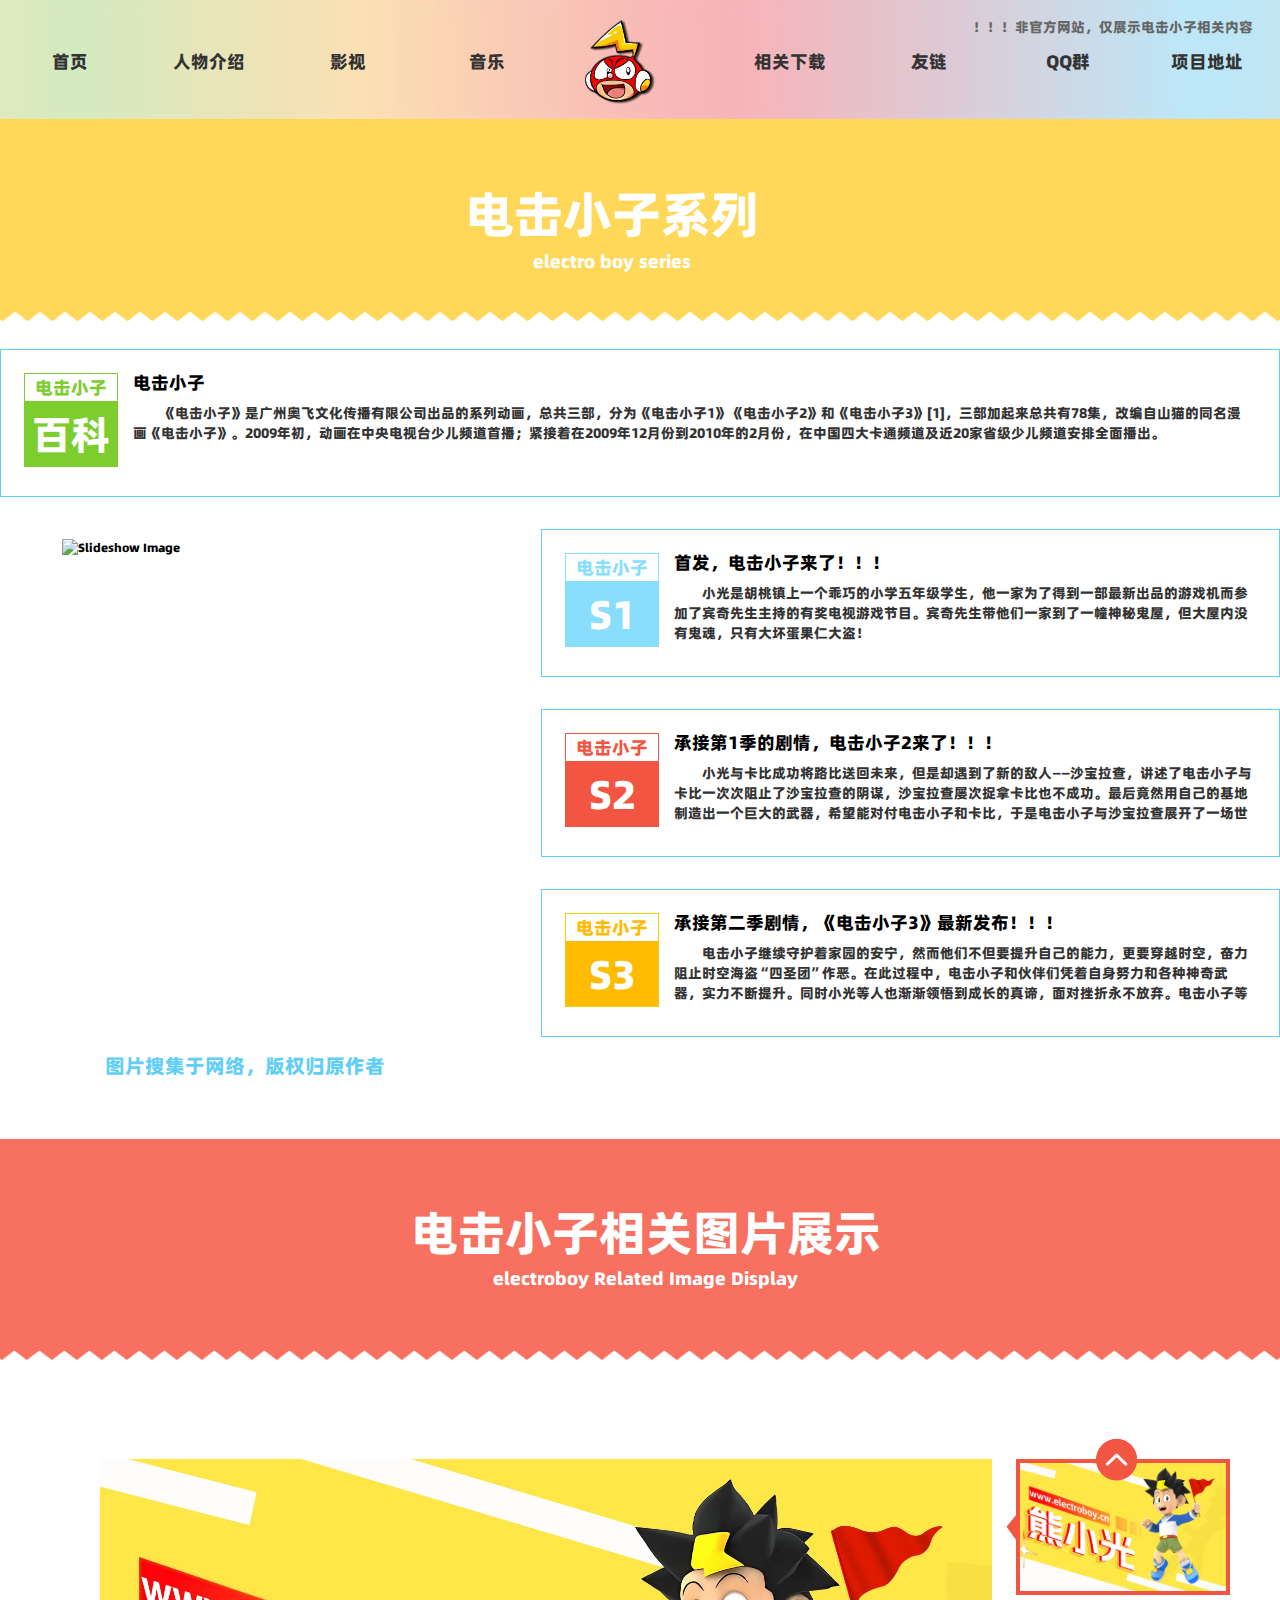
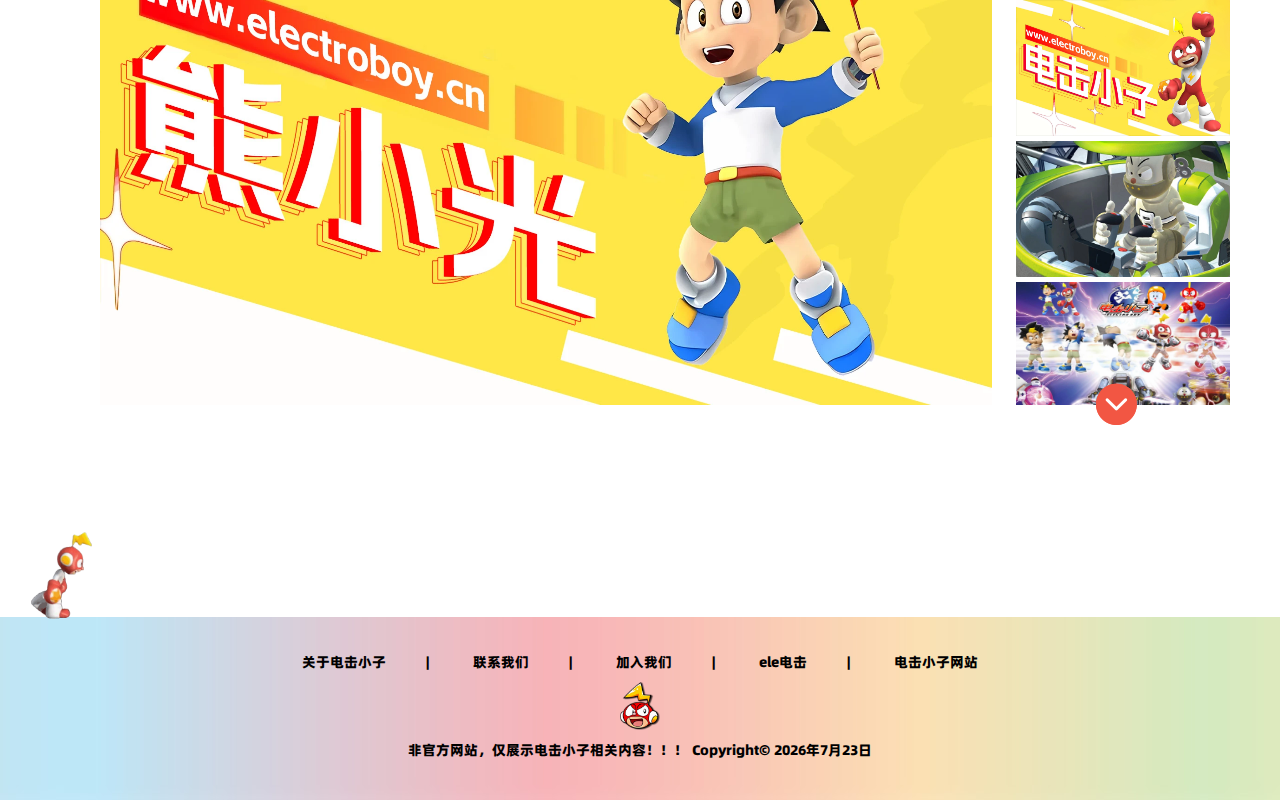
==== commit 4b4b42c8: "主页" ====
--- a/index.html
+++ b/index.html
@@ -306,8 +306,8 @@
 
 
     <script src="js/jquery-1.8.3.min.js" type="text/javascript"></script>
+    
     <script src="js/uaredirect1.js" type="text/javascript"></script>
-
     <!-- 重定向 -->
     <script type="text/javascript">uaredirect("https://www.electroboy.cn/mobile");</script>
 
@@ -513,9 +513,10 @@
     <script>
         // 图片路径数组
         let imagess = [
-            "./image/海报1.webp",
+            "https://bkimg.cdn.bcebos.com/pic/71cf3bc79f3df8dc5ac58d14cd11728b461028be?x-bce-process=image/format,f_auto/resize,m_lfit,limit_1,h_336",
             "https://img2.baidu.com/it/u=2574659601,275520977&fm=253&fmt=auto&app=138&f=JPEG?w=400&h=600",
-            "https://eximg.hitv.com/u/o/archievideo/sohu/collects/a452018a869640789924a7ff35abd631.webp"
+            "https://img2.baidu.com/it/u=1566050002,1701599798&fm=253&fmt=auto&app=120&f=JPEG?w=500&h=662",
+            "https://img0.baidu.com/it/u=844526588,320119096&fm=253&fmt=auto&app=138&f=JPEG?w=448&h=672"
 
         ];
 
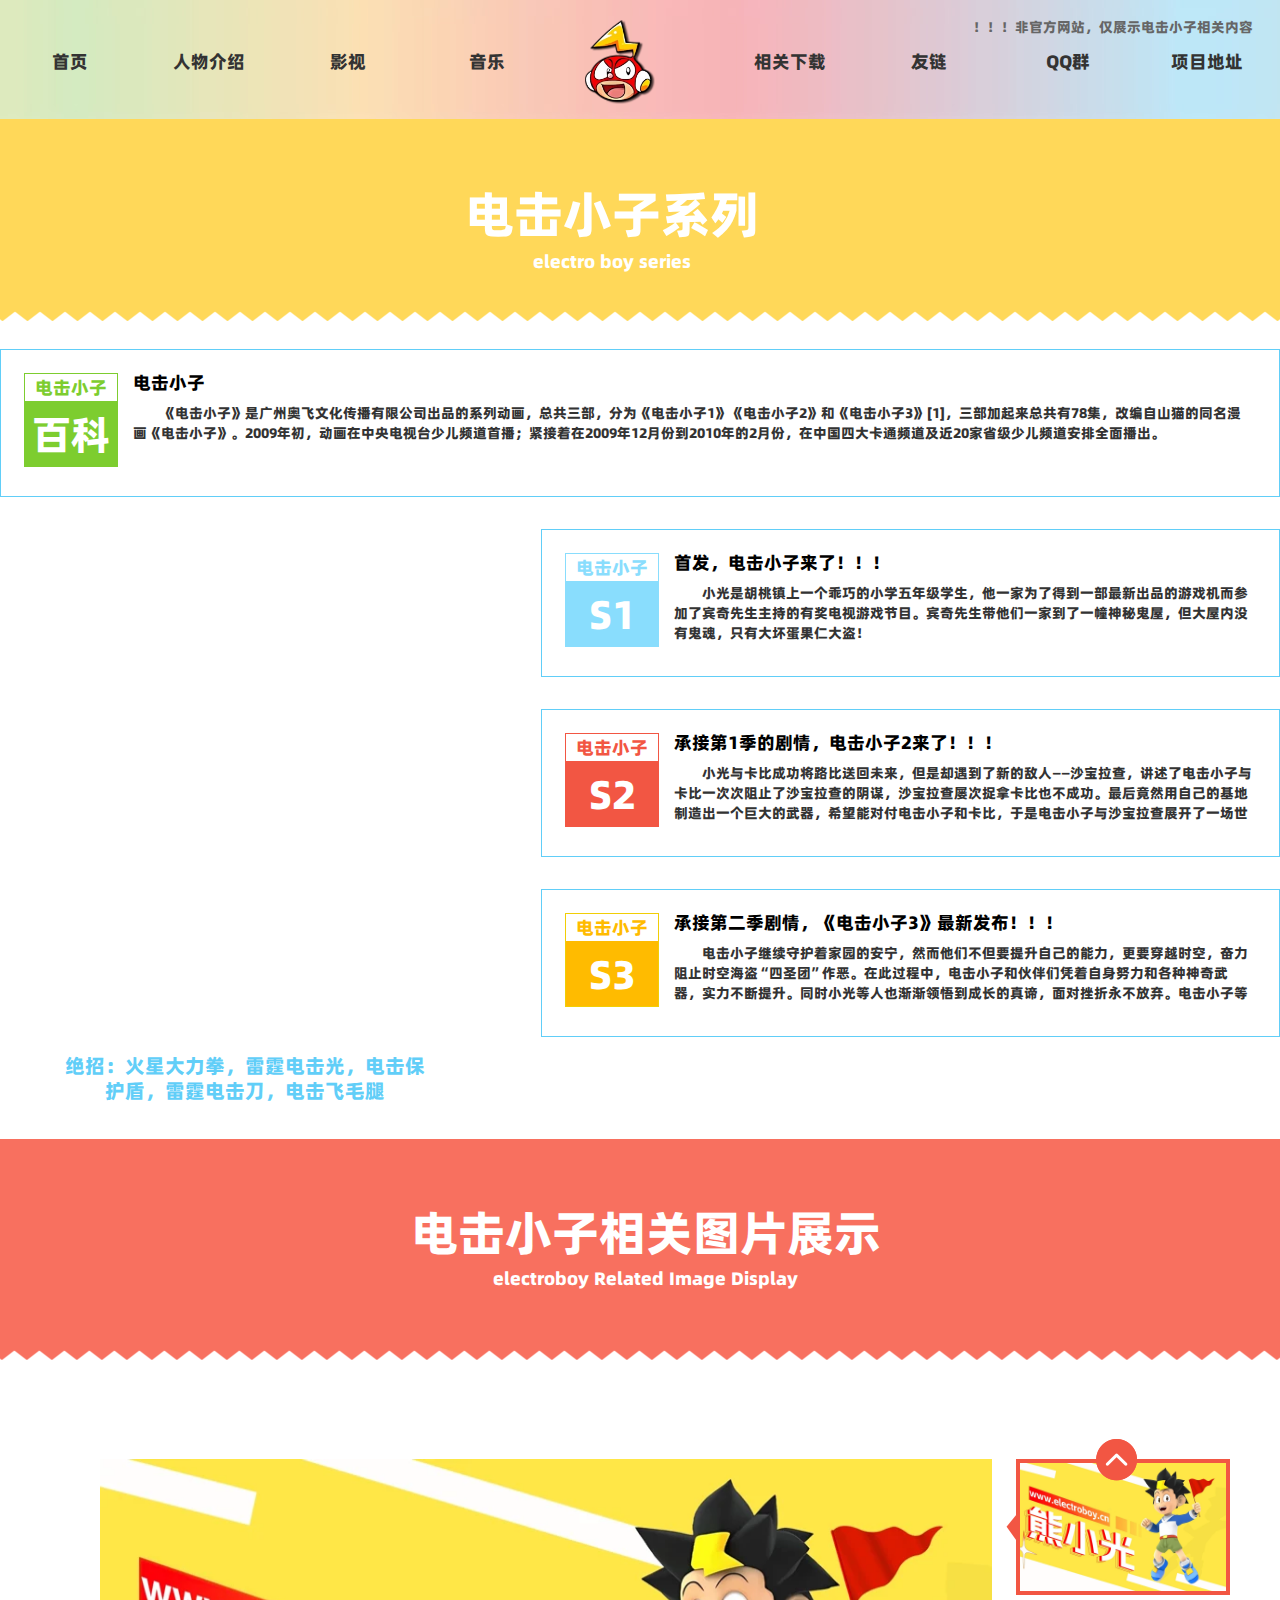
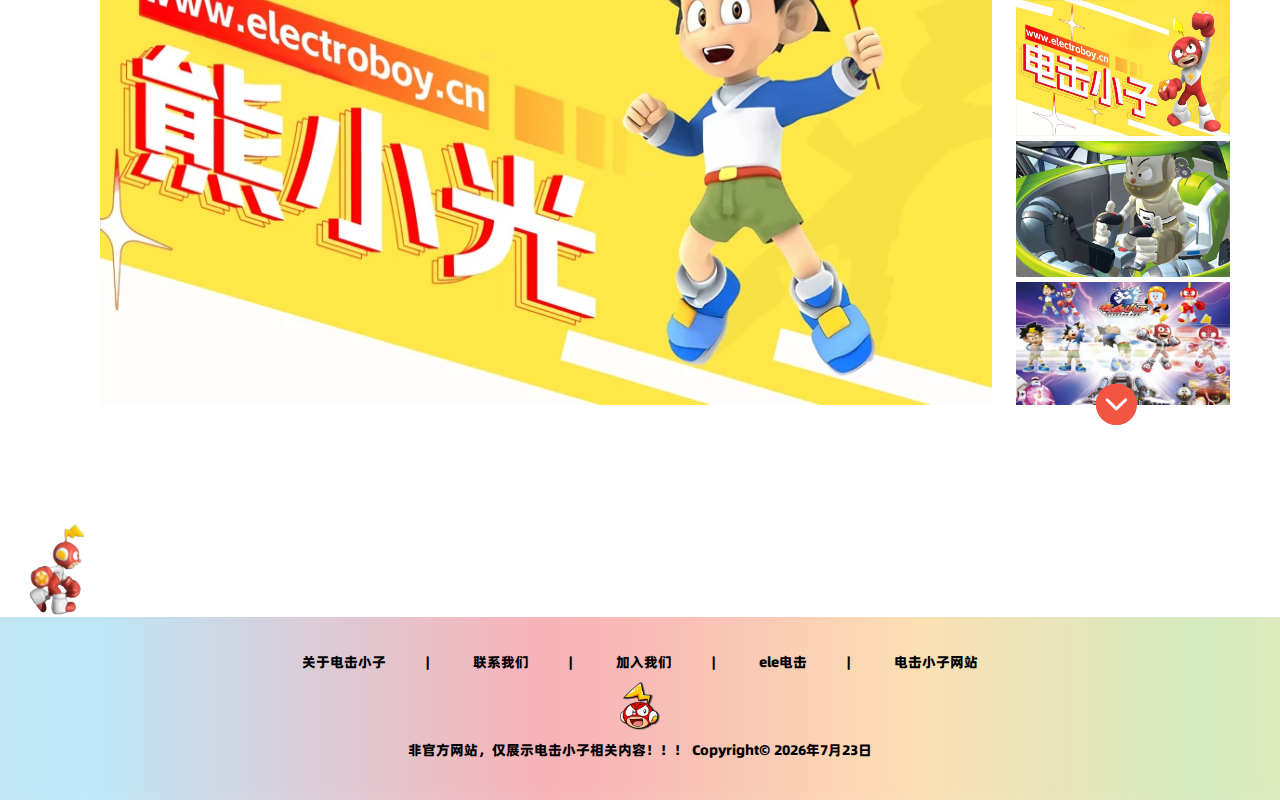
==== commit 0000f103: "网页" ====
--- a/index.html
+++ b/index.html
@@ -1,16 +1,19 @@
 <!DOCTYPE html>
 <html lang="zh-CN">
+
 <head>
     <meta http-equiv="Content-Type" content="text/html; charset=utf-8">
-    <title>电击小子～</title>
+    <title>电击小子网站～</title>
     <!-- 再次声明，非官方网站，这是介绍电击小子相关内容的一个网页 -->
     <meta name="keywords" content="电击小子,电击,electroboy,电击小子网站,电击小子高清图片,电击百科,火星大力拳,雷霆电击光">
     <meta name="description" content="欢迎访问电击小子网站,本网站是一个收集电击小子相关内容的网页,更多详细信息请访问我查看!">
     <link rel="shortcut icon" href="./image/djxzlogo.ico" type="image/x-icon" />
     <link href="css/main.css" rel="stylesheet">
+
 </head>
 
 <body>
+    <audio id="backgroundMusic" src="./music/电击小子 完整原版.mp3" loop></audio>
     <div class="top">
         <div class="div1280">
             <div class="link_chen">
@@ -74,10 +77,10 @@
         </div>
     </div>
 
-    <div class="return_top_index">
+    <!-- <div class="return_top_index">
         <img src="./image/dian.webp" class="return_bg">
-        <img src="picture/return_top.webp" class="return_top">
-    </div>
+        <img src=".picture/return_top.webp" class="return_top">
+    </div> -->
 
 
     <div class="tp-banner-container" style="cursor: pointer;">
@@ -96,14 +99,15 @@
 
 
         <div class="index2">
-
             <div class="div1280">
-                <div class="m2_nbg0">   
-                <a class="m2_test">图片搜集于网络，版权归原作者</a>
-                </div>           
-                <div>
+                <div class="m2_nbg" onclick="playRandomMusic()">
+                    <a class="m2_n1">
+                        绝招：火星大力拳，雷霆电击光，电击保护盾，雷霆电击刀，电击飞毛腿
+                    </a>
+                </div>
+                <!-- <div>
                     <img class="slideshow" id="slideshowImg" src="" alt="Slideshow Image">
-                </div>
+                </div> -->
 
                 <ul class="i2_list">
 
@@ -128,7 +132,7 @@
                         </div>
                         <div class="i2_contet" onclick="playMusic(1)">
                             <h2>首发，电击小子来了！！！</h2>
-                            <p>小光是胡桃镇上一个乖巧的小学五年级学生，他一家为了得到一部最新出品的游戏机而参加了宾奇先生主持的有奖电视游戏节目。宾奇先生带他们一家到了一幢神秘鬼屋，但大屋内没有鬼魂，只有大坏蛋果仁大盗！
+                            <p class="ellipsis">小光是胡桃镇上一个乖巧的小学五年级学生，他一家为了得到一部最新出品的游戏机而参加了宾奇先生主持的有奖电视游戏节目。宾奇先生带他们一家到了一幢神秘鬼屋，但大屋内没有鬼魂，只有大坏蛋果仁大盗！
                             </p>
                         </div>
                     </li>
@@ -140,7 +144,7 @@
                         </div>
                         <div class="i2_contet" onclick="playMusic(2)">
                             <h2>承接第1季的剧情，电击小子2来了！！！</h2>
-                            <p>小光与卡比成功将路比送回未来，但是却遇到了新的敌人——沙宝拉查，讲述了电击小子与卡比一次次阻止了沙宝拉查的阴谋，沙宝拉查屡次捉拿卡比也不成功。最后竟然用自己的基地制造出一个巨大的武器，希望能对付电击小子和卡比，于是电击小子与沙宝拉查展开了一场世纪大战。
+                            <p class="ellipsis">小光与卡比成功将路比送回未来，但是却遇到了新的敌人——沙宝拉查，讲述了电击小子与卡比一次次阻止了沙宝拉查的阴谋，沙宝拉查屡次捉拿卡比也不成功。最后竟然用自己的基地制造出一个巨大的武器，希望能对付电击小子和卡比，于是电击小子与沙宝拉查展开了一场世纪大战。
                             </p>
                         </div>
                     </li>
@@ -153,7 +157,7 @@
                         </div>
                         <div class="i2_contet" onclick="playMusic(3)">
                             <h2>承接第二季剧情，《电击小子3》最新发布！！！</h2>
-                            <p> 电击小子继续守护着家园的安宁，然而他们不但要提升自己的能力，更要穿越时空，奋力阻止时空海盗“四圣团”作恶。在此过程中，电击小子和伙伴们凭着自身努力和各种神奇武器，实力不断提升。同时小光等人也渐渐领悟到成长的真谛，面对挫折永不放弃。电击小子等人经历了“龙城镇”与“桃花岛”的重重磨难后，一次又一次帮助人们化解危险，成功保卫了未来时空不受“四圣团”破坏。
+                            <p class="ellipsis"> 电击小子继续守护着家园的安宁，然而他们不但要提升自己的能力，更要穿越时空，奋力阻止时空海盗“四圣团”作恶。在此过程中，电击小子和伙伴们凭着自身努力和各种神奇武器，实力不断提升。同时小光等人也渐渐领悟到成长的真谛，面对挫折永不放弃。电击小子等人经历了“龙城镇”与“桃花岛”的重重磨难后，一次又一次帮助人们化解危险，成功保卫了未来时空不受“四圣团”破坏。
                             </p>
                         </div>
                     </li>
@@ -301,12 +305,11 @@
 
         <img src="./image/djxzlogo.webp">
         <p id="year"></p>
-
     </div>
 
 
     <script src="js/jquery-1.8.3.min.js" type="text/javascript"></script>
-    
+
     <script src="js/uaredirect1.js" type="text/javascript"></script>
     <!-- 重定向 -->
     <script type="text/javascript">uaredirect("https://www.electroboy.cn/mobile");</script>
@@ -340,7 +343,7 @@
                     zoomLevel = 1 - i * 0.01;
                 }
             }
-           
+
             // 更加精细的步进
             // for (var i = 0; i <= 500; i++) {
             //     if (percentage < (100 - i * 0.1)) {
@@ -392,51 +395,33 @@
         var image = document.getElementById('movingImage');
         // 初始化位置、速度、屏幕宽度、移动方向和动画间隔
         var position = 0;
-        var speed = 3;
+        var speed = 2;
         var viewportWidth = window.innerWidth;
         var movingRight = true;
         var movementInterval;
-
-        // 读取当前页面的缩放比例并打印
-        function printZoomLevel() {
-            var zoomLevel = document.body.style.zoom;
-            if (zoomLevel) {
-                console.log("当前页面的缩放比例为: " + parseFloat(zoomLevel));
-            } else {
-                console.log("当前页面未设置缩放比例");
-            }
-        }
+        var scale = parseFloat(getComputedStyle(document.body).zoom) || 1; // 获取zoom比例
+        console.log("页面的缩放比例00（scale）:", scale); // 打印scale的值
+
         // 移动图片的函数
         function moveImage() {
             var viewportWidth = window.innerWidth; // 动态获取窗口宽度
-            var zoomLevel = getZoomLevel(); // 获取页面缩放比例
-            var actualViewportWidth = viewportWidth / zoomLevel; // 考虑页面缩放后的视口宽度
-
-            // 其他移动逻辑代码...
-        }
-
-        // 移动图片的函数
-
-        function moveImage() {
-            var viewportWidth = window.innerWidth; // 动态获取窗口宽度
-            console.log("屏幕宽度: " + viewportWidth); // 添加打印语句 
             if (movementInterval) {
                 if (movingRight) {
                     position += speed;
                     image.style.left = position + 'px';
 
-                    if (position >= actualViewportWidth * 0.95) {
-                        console.log("计算: " + actualViewportWidth * 0.85); // 添加打印语句 
-                        console.log("Current position: " + position); // 添加打印语句   
+                    if (position >= (viewportWidth * 0.85) /scale) {
+                        console.log("屏幕实际宽度: " + viewportWidth); // 添加打印语句 
+                        console.log("适配缩放屏幕宽度: " + viewportWidth /scale); // 添加打印语句 
+                        console.log("计算右移到的像素: " + viewportWidth /scale * 0.85); // 添加打印语句 
                         movingRight = false;
                         image.style.transform = "scaleX(1)";
                     }
                 } else {
                     position -= speed;
                     image.style.left = position + 'px';
-                    if (position <= actualViewportWidth * 0.05) {
-                        console.log("计算: " + actualViewportWidth * 0.05); // 添加打印语句 
-                        console.log("Current position: " + position); // 添加打印语句
+                    if (position <= (viewportWidth * 0.02)/scale) {
+                        console.log("计算左移到的像素: " + viewportWidth * 0.02/scale); // 添加打印语句 
                         movingRight = true;
                         image.style.transform = "scaleX(-1)";
                     }
@@ -464,6 +449,9 @@
             }
         }
 
+        // 获取音乐元素和音乐播放状态
+        var music = document.getElementById('backgroundMusic');
+        var isPlaying = false;
 
 
         function toggleMusic() {
@@ -472,6 +460,13 @@
             for (var i = 0; i < images.length; i++) {
                 images[i].style.display = 'none';
             }
+            // 切换音乐播放状态   
+            if (isPlaying) {
+                music.pause();
+            } else {
+                music.play();
+            }
+            isPlaying = !isPlaying;
 
             // 同时切换图片移动状态
             if (movementInterval) {
@@ -510,7 +505,7 @@
 
     </script>
 
-    <script>
+    <!-- <script>
         // 图片路径数组
         let imagess = [
             "https://bkimg.cdn.bcebos.com/pic/71cf3bc79f3df8dc5ac58d14cd11728b461028be?x-bce-process=image/format,f_auto/resize,m_lfit,limit_1,h_336",
@@ -555,18 +550,18 @@
                 console.log("图片加载超时，标记并跳过：" + currentImageIndex);
                 failedimagess.push(currentImageIndex); // 将加载超时的图片索引加入数组
                 currentImageIndex = (currentImageIndex + 1) % imagess.length; // 更新索引到下一张图片
-            }, 500);
+            }, 2000);
         }
 
         function startSlideshow() {
             changeImage(); // 初始加载第一张图片
             imageInterval = setInterval(function () {
                 changeImage(); // 每3秒切换一次图片
-            }, 1000);
+            }, 2000);
         }
 
         startSlideshow();
-    </script>
+    </script> -->
 
     <script>
         var currentDate = new Date();
@@ -627,7 +622,7 @@
         })
     </script>
 
-    <!-- tts语音 -->
+    <!-- tts语音-->
     <script>
         // 关闭控制面板
         function hideControlPanel() {
@@ -645,38 +640,10 @@
             }
         }
 
-
-
         var audio = document.getElementById('audioPlayer');
-        var audioFiles = ['./audio/tts 0.wav', './audio/tts 1.wav', './audio/tts 2.wav', './audio/tts 3.wav'];
         var isPlaying = false;
         var currentSongIndex = 0;
         var playPauseIcon = document.getElementById('playPauseIcon');
-
-        function playMusic(index) {
-            audio.src = audioFiles[index];
-            audio.play();
-            isPlaying = true;
-            currentSongIndex = index;
-            updatePlayPauseButton();
-
-        }
-
-        function togglePlayPause() {
-            if (isPlaying) {
-                audio.pause();
-                isPlaying = false;
-            } else {
-                audio.play();
-                isPlaying = true;
-            }
-            updatePlayPauseButton();
-        }
-
-        function adjustVolume(e) {
-            var volumeSlider = document.getElementById('volumeSlider');
-            audio.volume = e.target.value;
-        }
 
         function updatePlayPauseButton() {
             var playPauseButton = document.getElementById('playPauseButton');
@@ -696,6 +663,7 @@
 
         });
 
+        // tts合成路径 音频路径
         var audioFiles = [
             {
                 src: './audio/tts0.mp3',
@@ -712,7 +680,23 @@
             {
                 src: './audio/tts3.mp3',
                 name: 'TTS3'
-            }
+            },
+            {
+                src: './audio/火星大力拳.mp3',
+                name: '火星大力拳'
+            },
+            {
+                src: './audio/雷霆电击光.mp3',
+                name: '雷霆电击光'
+            },
+            {
+                src: './audio/变身.mp3',
+                name: '变身'
+            },
+            {
+                src: './audio/变身2.mp3',
+                name: '变身V2.0'
+            },
         ];
 
         function playMusic(index) {
@@ -723,6 +707,25 @@
             updatePlayPauseButton();
             document.getElementById('songTitle').textContent = `当前语音：${audioFiles[index].name}`;
         }
+
+            // 随机台词1
+        var lastPlayedIndex = -1;
+
+            function playRandomMusic() {
+            var randomIndex;
+            do {
+                randomIndex = Math.floor(Math.random() * audioFiles.length);
+            } while (randomIndex === lastPlayedIndex || (audioFiles[randomIndex].name !== '火星大力拳' && audioFiles[randomIndex].name !== '雷霆电击光' && audioFiles[randomIndex].name !== '变身' && audioFiles[randomIndex].name !== '变身V2.0'));
+
+            lastPlayedIndex = randomIndex;
+
+            audio.src = audioFiles[randomIndex].src;
+            audio.play();
+            isPlaying = true;
+            updatePlayPauseButton();
+            document.getElementById('songTitle').textContent = `当前台词：${audioFiles[randomIndex].name}`;
+            }
+
         function togglePlayPause() {
             if (isPlaying) {
                 audio.pause();
@@ -764,7 +767,7 @@
         }
     </script>
 
-    <!-- 移动窗口，音乐控制台 -->
+    <!-- 移动窗口，音乐控制面板 -->
     <script>
         // document.onmousemove = function (e) {
         //   if (isDragging) {
@@ -777,7 +780,7 @@
         var offsetX, offsetY;
         var controlPanel = document.getElementById('controlPanel');
         var scale = parseFloat(getComputedStyle(document.body).zoom) || 1; // 获取zoom比例
-        console.log("页面的缩放比例下面（scale）:", scale); // 打印scale的值
+        console.log("页面的缩放比例（scale）:", scale); // 打印scale的值
 
         // offsetX 和 offsetY 将基于缩放后的坐标计算，从而在拖动过程中得到正确的移动距离。
         function handleResize() {
@@ -818,13 +821,13 @@
                 console.log("控制面板宽度（考虑缩放）:", controlPanelWidth);
 
                 var newLeft = Math.min(Math.max(e.clientX - offsetX, 0), viewportWidth - controlPanelWidth);
-                var newTop = Math.min(Math.max(e.clientY - offsetY,0), viewportHeight - controlPanelHeight);
+                var newTop = Math.min(Math.max(e.clientY - offsetY, 0), viewportHeight - controlPanelHeight);
 
                 // 应用新的位置
                 controlPanel.style.left = newLeft / scale + 'px';
                 controlPanel.style.top = newTop / scale + 'px';
             }
-            };
+        };
 
     </script>
 
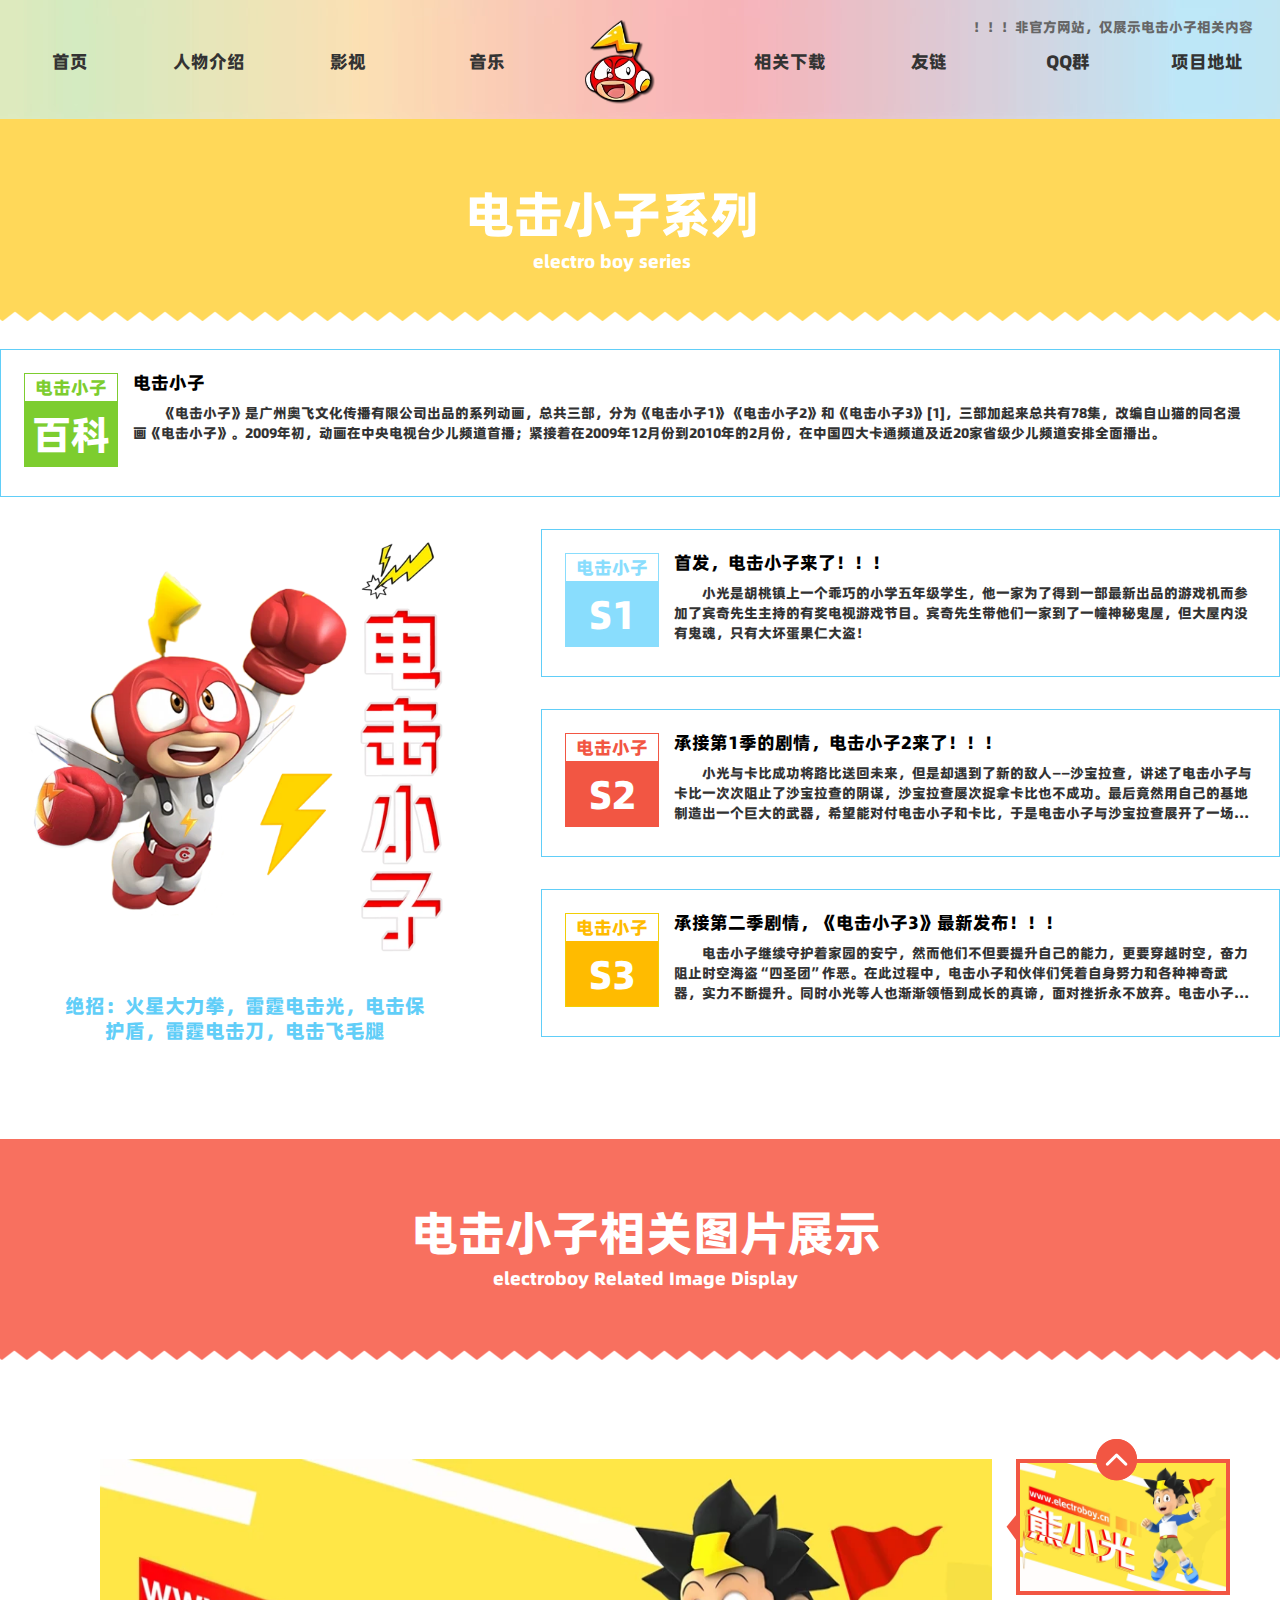
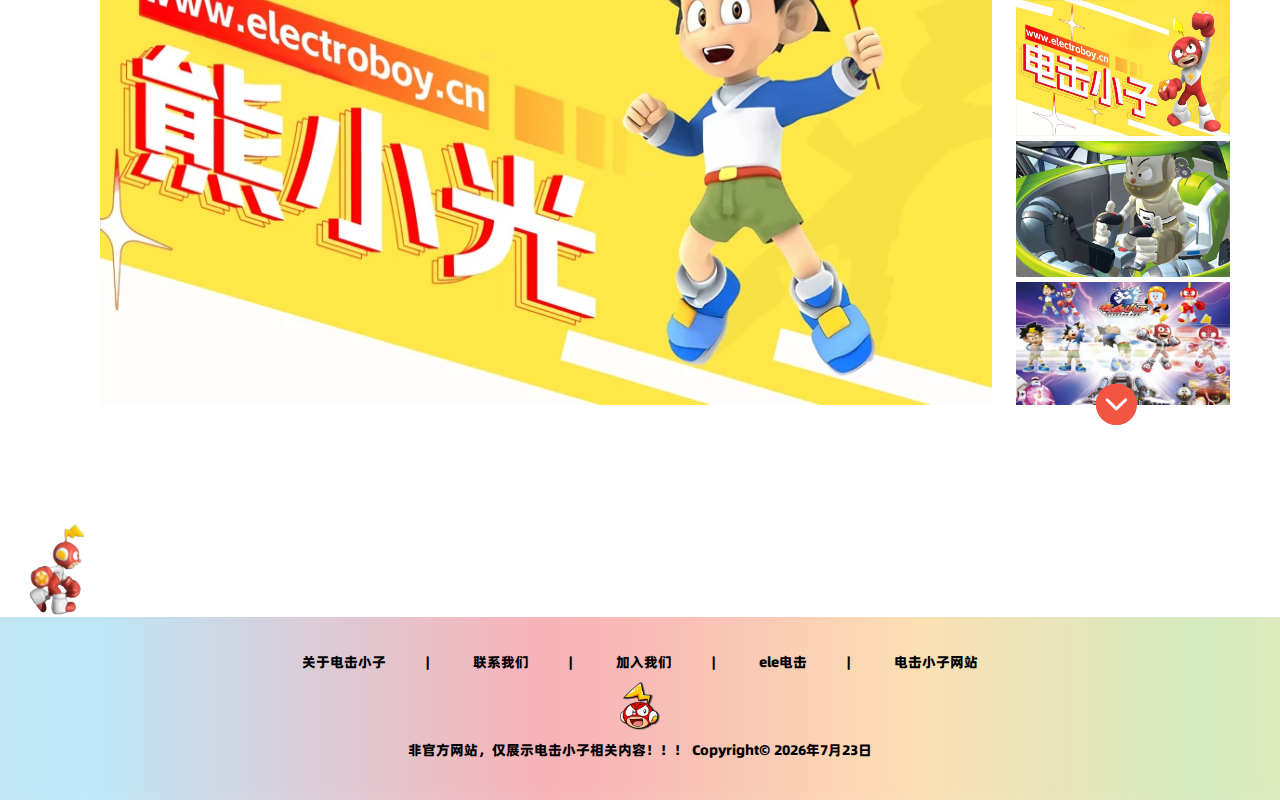
==== commit 8714b386: "Add files via upload" ====
--- a/index.html
+++ b/index.html
@@ -639,6 +639,11 @@
                 offsetY = e.clientY - document.getElementById('controlPanel').offsetTop;
             }
         }
+        // 音量
+        function adjustVolume(e) {
+            var volumeSlider = document.getElementById('volumeSlider');
+            audio.volume = e.target.value;
+        }
 
         var audio = document.getElementById('audioPlayer');
         var isPlaying = false;
--- a/css/main.css
+++ b/css/main.css
@@ -1,3 +1,9 @@
+.ellipsis {
+    display: -webkit-box;
+    -webkit-line-clamp: 3; /* 限制为3行 */
+    -webkit-box-orient: vertical; /* 设置为垂直方向 */
+    overflow: hidden; /* 隐藏超出的内容 */
+  }
 /* 首页海报 */
 .slideshow {
     max-width: 100%;
@@ -239,7 +245,7 @@
     max-width: 1920px;
     min-width: 1280px;
     overflow-x: hidden;
-    background: url(../image/body_bg.png) repeat-y center;
+    /* background: url(../image/body_bg.png) repeat-y center; */
 }
 
 /* 当页面宽度小于1280px时，显示水平滚动条 */
@@ -1146,22 +1152,13 @@
     width: 482px;
     height: 454px;
     position: absolute;
-    top: 470px;
+    top: 410px;
     left: 0px;
-    background: url(../image/电击小子海报2.png) no-repeat;
+    background: url(../image/电击小子海报2.webp) no-repeat;
     background-size: 455px auto;
     z-index: 50;
 }
-.m2_nbg0 {
-    width: 482px;
-    height: 454px;
-    position: absolute;
-    top: 470px;
-    left: 0px;
-    /* background: url(../image/电击小子海报2.png) no-repeat; */
-    background-size: 455px auto;
-    z-index: 50;
-}
+
 
 .m2_nbg .m2_n1 {
     display: block;
@@ -1176,19 +1173,7 @@
     line-height: 25px;
     overflow: hidden;
 }
-.m2_nbg0 .m2_test {
-    display: block;
-    color: #61cef8;
-    font-size: 20px;
-    text-align: center;
-    position: absolute;
-    top: 465px;
-    left: 65px;
-    width: 360px;
-    height: 60px;
-    line-height: 25px;
-    overflow: hidden;
-}
+
 
 .m2_nbg .nbg_img1 {
     position: absolute;
@@ -7077,14 +7062,14 @@
 
 .prev {
     left: 0;
-    background: url(https://electroboy.cn/images-thumb/arrows_01.png) no-repeat;
+    /* background: url(https://electroboy.cn/images-thumb/arrows_01.png) no-repeat; */
     _filter: progid:DXImageTransform.Microsoft.AlphaImageLoader(enabled=true, sizingMethod=crop, src="https://electroboy.cn/images-thumb/arrows_01.png");
     _background: none;
 }
 
 .next {
     right: 0;
-    background: url(https://electroboy.cn/images-thumb/arrows_02.png) no-repeat;
+    /* background: url(https://electroboy.cn/images-thumb/arrows_02.png) no-repeat; */
     _filter: progid:DXImageTransform.Microsoft.AlphaImageLoader(enabled=true, sizingMethod=crop, src="https://electroboy.cn/images-thumb/arrows_02.png");
     _background: none;
 }
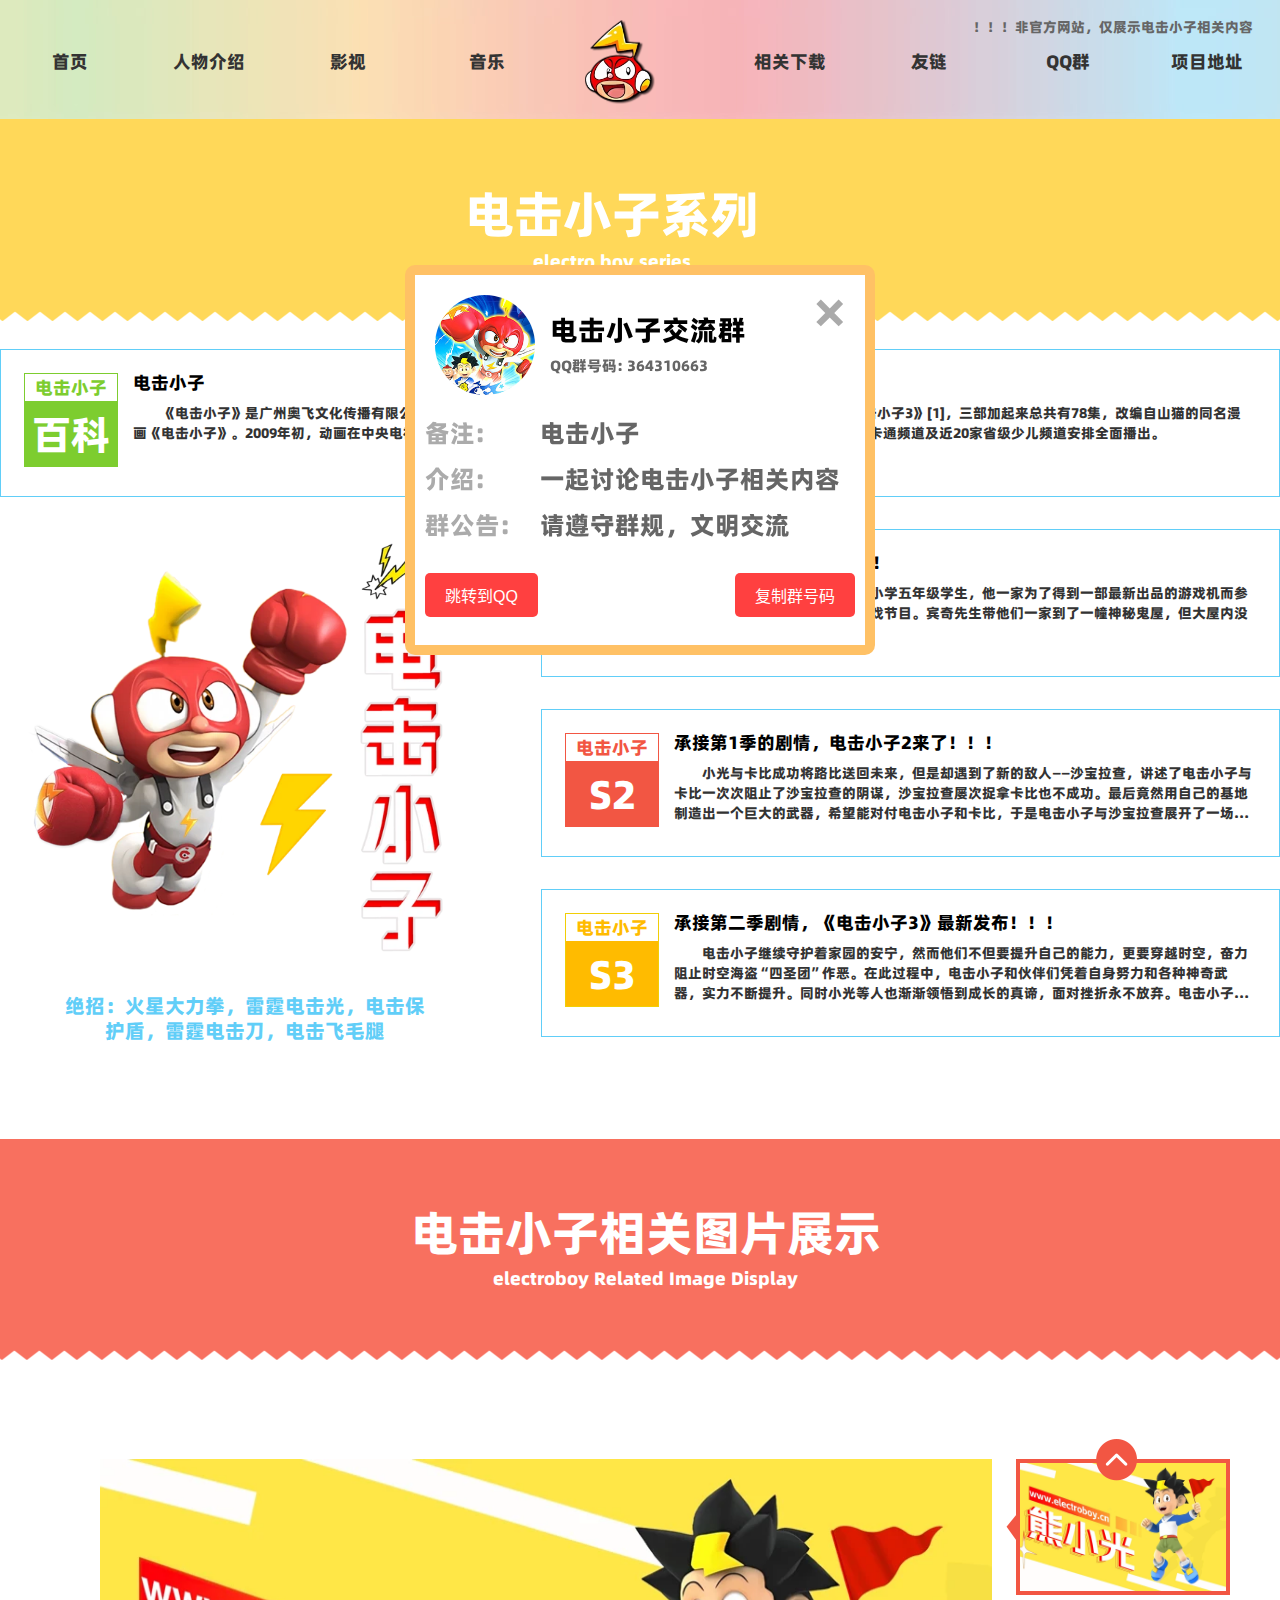
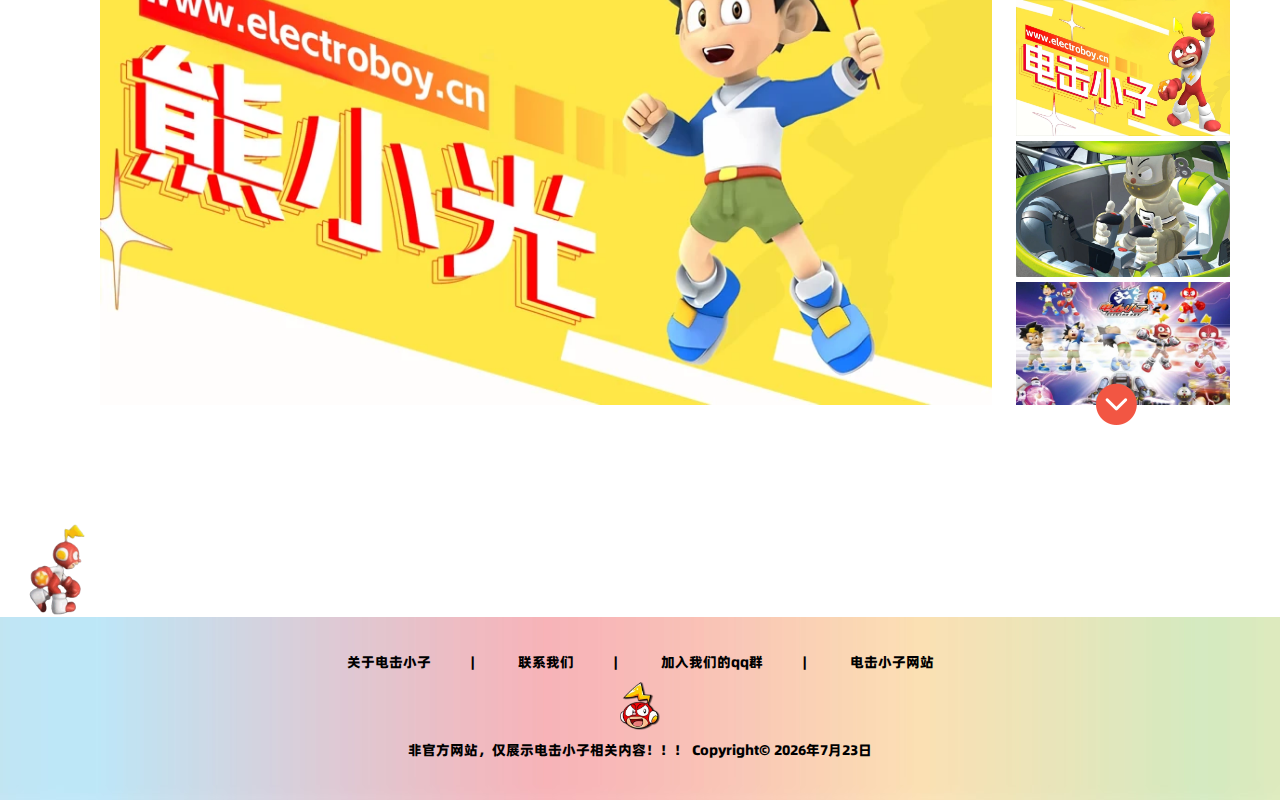
==== commit 025ac6ac: "Add files via upload" ====
--- a/index.html
+++ b/index.html
@@ -42,7 +42,12 @@
                         <li><a href="music.html">《电击小子》音乐</a>
                             <div class="t_line"></div>
                         </li>
-                        <li><a href="music.html">《手足情深》音乐</a></li>
+                        <li><a href="music.html">《电击小子》音乐</a>
+                            <div class="t_line"></div>
+                        </li>
+                        <li><a href="poster.html">《电击小子》歌词海报</a>
+                            
+                        </li>
                     </ul>
                 </li>
 
@@ -50,8 +55,20 @@
 
             <ul class="top_ul2 top_ul">
                 <li><a href="javascript:void();">相关下载</a>
+                    <ul class="t_ul">
+
+                        <li><a href="cheyan.html">电击小子测验卷</a>
+                            <div class="t_line"></div>
+                        </li>
+                
+                        <li><a href="poster.html">电击小子海报</a>
+                            <!-- <div class="t_line"></div> -->
+                        </li>
+                    </ul>
                 </li>
-                <li><a target="_blank" href="">友链</a>
+                
+                <li>
+                    <a target="_blank" href="">友链</a>
                     <ul class="t_ul">
                         <li>
                             <a
@@ -61,16 +78,28 @@
                         <li><a target="_blank" href="https://eboy.huijiwiki.com/">电击百科</a></li>
                     </ul>
                 </li>
-                <li><a href="http://qq.electroboy.cn">QQ群</a>
-
+
+
+
+                <li><a href="javascript:void();">QQ群</a>
+                    <ul class="t_ul">
+
+                        <li><p onclick="showGroupCard()">电击小子交流群</p>
+                            <div class="t_line"></div>
+                        </li>
+                        
+                        <li><p onclick="showGroupCard()">QQ群:364310663</p></li>
+                    
+                    </ul>
                 </li>
+                
                 <li><a href="" target="_blank">项目地址</a>
                     <ul class="t_ul">
                         <li>
                             <a href="https://github.com/lhcdwz/electroboy">GitHub</a>
                             <div class="t_line"></div>
                         </li>
-                        <li><a href="">Gitee（暂无）</a></li>
+                        <li><a href="">项目介绍</a></li>
                     </ul>
                 </li>
             </ul>
@@ -214,40 +243,40 @@
                                 <!-- 1 -->
                                 <li style="position: absolute; top: 0px; left: 1130px; z-index: 0; display: none;">
                                     <div class="imgWrap">
-                                        <a href="" title="undefined" target="_blank">
-                                            <img src="./image/xxg.webp" alt="undefined">
+                                        <a href="" title="电击小子" target="_blank">
+                                            <img src="./image/xxg.webp" alt="电击小子">
                                         </a>
                                     </div>
                                 </li>
                                 <!-- 2 -->
                                 <li style="position: absolute; top: 0px; left: 1130px; z-index: 0; display: none;">
                                     <div class="imgWrap">
-                                        <a href="" title="undefined" target="_blank">
-                                            <img src="./image/djxz.webp" alt="undefined">
+                                        <a href="" title="电击小子" target="_blank">
+                                            <img src="./image/djxz.webp" alt="电击小子">
                                         </a>
                                     </div>
                                 </li>
                                 <!-- 3 -->
                                 <li style="position: absolute; top: 0px; left: 1130px; z-index: 0; display: none;">
                                     <div class="imgWrap">
-                                        <a href="" title="undefined" target="_blank">
-                                            <img src="./image/lubi.webp" alt="undefined">
+                                        <a href="" title="电击小子" target="_blank">
+                                            <img src="./image/lubi.webp" alt="电击小子">
                                         </a>
                                     </div>
                                 </li>
                                 <!-- 4 -->
                                 <li style="position: absolute; top: 0px; left: 1130px; z-index: 0; display: none;">
                                     <div class="imgWrap">
-                                        <a href="" title="undefined" target="_blank">
-                                            <img src="./image/djxz01.webp" alt="undefined">
+                                        <a href="" title="电击小子" target="_blank">
+                                            <img src="./image/djxz01.webp" alt="电击小子">
                                         </a>
                                     </div>
                                 </li>
                                 <!-- 5 -->
                                 <li style="position: absolute; top: 0px; left: 1130px; z-index: 0; display: none;">
                                     <div class="imgWrap">
-                                        <a href="" title="undefined" target="_blank">
-                                            <img src="./image/djxz02.webp" alt="undefined">
+                                        <a href="" title="电击小子" target="_blank">
+                                            <img src="./image/djxz02.webp" alt="电击小子">
                                         </a>
                                     </div>
                                 </li>
@@ -280,10 +309,7 @@
                                     </li>
                                 </ul>
                             </div>
-                            <!-- 按钮 -->
-                            <a href="https://www.hqftdm.com/#Prev" hidefocus="true"
-                                class="thumbPrev"><span>Up</span></a><a href="https://www.hqftdm.com/#Next"
-                                hidefocus="true" class="thumbNext"><span>Down</span></a>
+                     
                         </div>
                     </div>
 
@@ -297,17 +323,174 @@
             href="">关于电击小子</a>&nbsp;&nbsp;&nbsp;&nbsp;&nbsp;&nbsp;&nbsp;&nbsp;&nbsp;&nbsp;|&nbsp;&nbsp;&nbsp;&nbsp;&nbsp;&nbsp;&nbsp;&nbsp;&nbsp;&nbsp;
         <a
             href="http://qq.electroboy.cnl">联系我们</a>&nbsp;&nbsp;&nbsp;&nbsp;&nbsp;&nbsp;&nbsp;&nbsp;&nbsp;&nbsp;|&nbsp;&nbsp;&nbsp;&nbsp;&nbsp;&nbsp;&nbsp;&nbsp;&nbsp;&nbsp;
-        <a target="_blank"
-            href="http://qq.electroboy.cn">加入我们</a>&nbsp;&nbsp;&nbsp;&nbsp;&nbsp;&nbsp;&nbsp;&nbsp;&nbsp;&nbsp;|&nbsp;&nbsp;&nbsp;&nbsp;&nbsp;&nbsp;&nbsp;&nbsp;&nbsp;&nbsp;
-        <a target="_blank"
-            href="">ele电击</a>&nbsp;&nbsp;&nbsp;&nbsp;&nbsp;&nbsp;&nbsp;&nbsp;&nbsp;&nbsp;|&nbsp;&nbsp;&nbsp;&nbsp;&nbsp;&nbsp;&nbsp;&nbsp;&nbsp;&nbsp;
-        <a target="_blank" href="">电击小子网站</a>
+        <a target="_blank" onclick="showGroupCard()">加入我们的qq群</a>&nbsp;&nbsp;&nbsp;&nbsp;&nbsp;&nbsp;&nbsp;&nbsp;&nbsp;&nbsp;|&nbsp;&nbsp;&nbsp;&nbsp;&nbsp;&nbsp;&nbsp;&nbsp;&nbsp;&nbsp;
+ <a target="_blank" href="">电击小子网站</a>
 
         <img src="./image/djxzlogo.webp">
         <p id="year"></p>
     </div>
 
-
+    <style>
+        .group-card {
+            z-index: 999;
+            border: 1px solid #ccc;
+            padding: 15px;
+            margin: 10px 0;
+            border-radius: 5px;
+            position: fixed;
+            top: 50%;
+            left: 50%;
+            transform: translate(-50%, -50%);
+            width: 430px;
+            height: 350px;
+            background-color: #fff;
+            padding: 10px;
+            border: 10px solid #ffb84ede;
+            cursor: move;
+            /* display: none; */
+            /* 默认隐藏 */
+            border-radius: 10px;
+        }
+
+        .group-header {
+            margin: 10px;
+            display: flex;
+            align-items: center;
+            margin-bottom: 10px;
+        }
+
+        .group-header img {
+            width: 100px;
+            height: 100px;
+            border-radius: 50%;
+            margin-right: 15px;
+        }
+
+        .group-header h2 {
+            margin: 0;
+            font-size: 28px;
+        }
+
+        .group-header p {
+            margin: 5px 0;
+            font-size: 15px;
+            color: #666;
+        }
+
+        .group-info {
+            display: flex;
+            justify-content: space-between;
+        }
+
+        .group-info .left {
+            width: 25%;
+            /* text-align: right; */
+            margin-right: 10px;
+        }
+
+        .group-info .right {
+            width: 75%;
+        }
+
+
+        .group-info .left p {
+
+            font-size: 25px;
+            color: #4a4a4a76;
+        }
+
+        .group-info p {
+            margin: 10px 0;
+            font-size: 25px;
+            color: #666;
+        }
+
+        .group-actions {
+            margin-top: 10px;
+            display: flex;
+            justify-content: space-between;
+        }
+
+        .group-actions button {
+            padding: 5px 10px;
+            cursor: pointer;
+            position: relative;
+            top: 10px;
+            padding: 10px 20px;
+            font-size: 16px;
+            color: #fff;
+            background-color: #ff4040;
+            border: none;
+            border-radius: 5px;
+            cursor: pointer;
+            transition: background-color .3s
+        }
+
+        .close-button {
+            position: absolute;
+            top: 0px;
+            right: 20px;
+            cursor: pointer;
+            font-size: 50px;
+            color: #aaa;
+        }
+
+        .close-button:hover {
+            color: #000;
+        }
+    </style>
+
+</head>
+
+<body>
+    <!-- <button onclick="showGroupCard()">显示群信息</button> -->
+
+    <div class="group-card" id="groupCard">
+        <span class="close-button" onclick="hideGroupCard()">&times;</span>
+        <div class="group-header">
+            <img src="./djxz海报.jpg" alt="QQ群头像">
+            <div>
+                <h2>电击小子交流群</h2>
+                <p>QQ群号码: 364310663</p>
+            </div>
+        </div>
+        <div class="group-info">
+            <div class="left">
+                <p>备注:</p>
+                <p>介绍:</p>
+                <p>群公告:</p>
+            </div>
+            <div class="right">
+                <p>电击小子</p>
+                <p>一起讨论电击小子相关内容</p>
+                <!-- <p>我们的最终目标是让重振电击小子并将其传播至世界所有角落。</p> -->
+                <p>请遵守群规，文明交流</p>
+            </div>
+        </div>
+        <div class="group-actions">
+            <button onclick="window.location.href='https://qq.electroboy.cn'">跳转到QQ</button>
+            <button onclick="copyToClipboard('364310663')">复制群号码</button>
+        </div>
+    </div>
+    <script>
+        function copyToClipboard(text) {
+            const el = document.createElement('textarea');
+            el.value = text;
+            document.body.appendChild(el);
+            el.select();
+            document.execCommand('copy');
+            document.body.removeChild(el);
+            alert('群号码已复制到剪贴板');
+        }
+
+        function showGroupCard() {
+            document.getElementById('groupCard').style.display = 'block';
+        }
+
+        function hideGroupCard() {
+            document.getElementById('groupCard').style.display = 'none';
+        }
+    </script>
     <script src="js/jquery-1.8.3.min.js" type="text/javascript"></script>
 
     <script src="js/uaredirect1.js" type="text/javascript"></script>
@@ -695,12 +878,28 @@
                 name: '雷霆电击光'
             },
             {
-                src: './audio/变身.mp3',
-                name: '变身'
-            },
-            {
-                src: './audio/变身2.mp3',
-                name: '变身V2.0'
+                src: './audio/变身V1.0.mp3',
+                name: '变身V1.0'
+            },
+            {
+                src: './audio/变身V1.1.mp3',
+                name: '变身V1.1'
+            },
+            {
+                src: './audio/变身V3.0.mp3',
+                name: '变身V3.0'
+            },
+            {
+                src: './audio/变身V3.1.mp3',
+                name: '变身V3.1'
+            },
+            {
+                src: './audio/介绍V3.0.mp3',
+                name: '介绍V3.0'
+            },
+            {
+                src: './audio/介绍V3.1.mp3',
+                name: '介绍V3.1'
             },
         ];
 
@@ -720,7 +919,7 @@
             var randomIndex;
             do {
                 randomIndex = Math.floor(Math.random() * audioFiles.length);
-            } while (randomIndex === lastPlayedIndex || (audioFiles[randomIndex].name !== '火星大力拳' && audioFiles[randomIndex].name !== '雷霆电击光' && audioFiles[randomIndex].name !== '变身' && audioFiles[randomIndex].name !== '变身V2.0'));
+            } while (randomIndex === lastPlayedIndex || (audioFiles[randomIndex].name !== '火星大力拳' && audioFiles[randomIndex].name !== '雷霆电击光' && audioFiles[randomIndex].name !== '变身V1.0' && audioFiles[randomIndex].name !== '变身V1.1' && audioFiles[randomIndex].name !== '变身V3.0' && audioFiles[randomIndex].name !== '变身V3.1' && audioFiles[randomIndex].name !== '介绍V3.0' && audioFiles[randomIndex].name !== '介绍V3.1'));
 
             lastPlayedIndex = randomIndex;
 
--- a/css/main.css
+++ b/css/main.css
@@ -210,7 +210,7 @@
 
 a:hover {
     text-decoration: none;
-    color: #707070;
+    color: #1702fb;
 }
 
 @font-face {
@@ -342,7 +342,6 @@
 .top_ul a {
     display: block;
     width: 100%;
-    height: 100%;
 }
 
 .top_ul>li {
@@ -362,8 +361,15 @@
 }
 
 .top_ul>li:hover {
-    background: url(../image/mk_bg.png) no-repeat center;
-    color: #fff;
+    background: url(../image/mk_bg.webp) no-repeat center;
+    color: #fff;
+}
+
+.top_ul .qq:hover:hover {
+    background: url(../image/11.jpg) no-repeat center;
+    color: #00b9da; 
+    background-size: cover; /* 确保背景图片覆盖整个元素 */
+    height: 200px;
 }
 
 .top_ul1 {
@@ -419,7 +425,7 @@
 }
 
 .menu_cur {
-    background: url(../image/mk_bg.png) no-repeat center;
+    background: url(../image/mk_bg.webp) no-repeat center;
     color: #fff;
 }
 
@@ -507,6 +513,35 @@
     top: 0;
     left: 0;
     z-index: -1;
+}
+
+.i1_title2 {
+    width: 100%;
+    text-align: center;
+    font-size: 18px;
+    color: #fff;
+    padding-top: 60px;
+    /* position: absolute; */
+    z-index: 50;
+    background: url(../image/i1_bg.png) repeat-x top;
+    height: 142px;
+    top: 0;
+    left: 0;
+    z-index: -1;
+}
+.i1_title2_h2 {
+    position: absolute;
+    /* top: 60px; */
+    left: 47%;
+    margin-left: -200px;
+    width: 300px;
+    height: 90px;
+    /* background: url(../image/i1_title.png) no-repeat left center; */
+    padding-left: 60px;
+}
+
+.i1_title2_h2 p {
+    font-size: 50px;
 }
 
 .i1_title_h2 {
